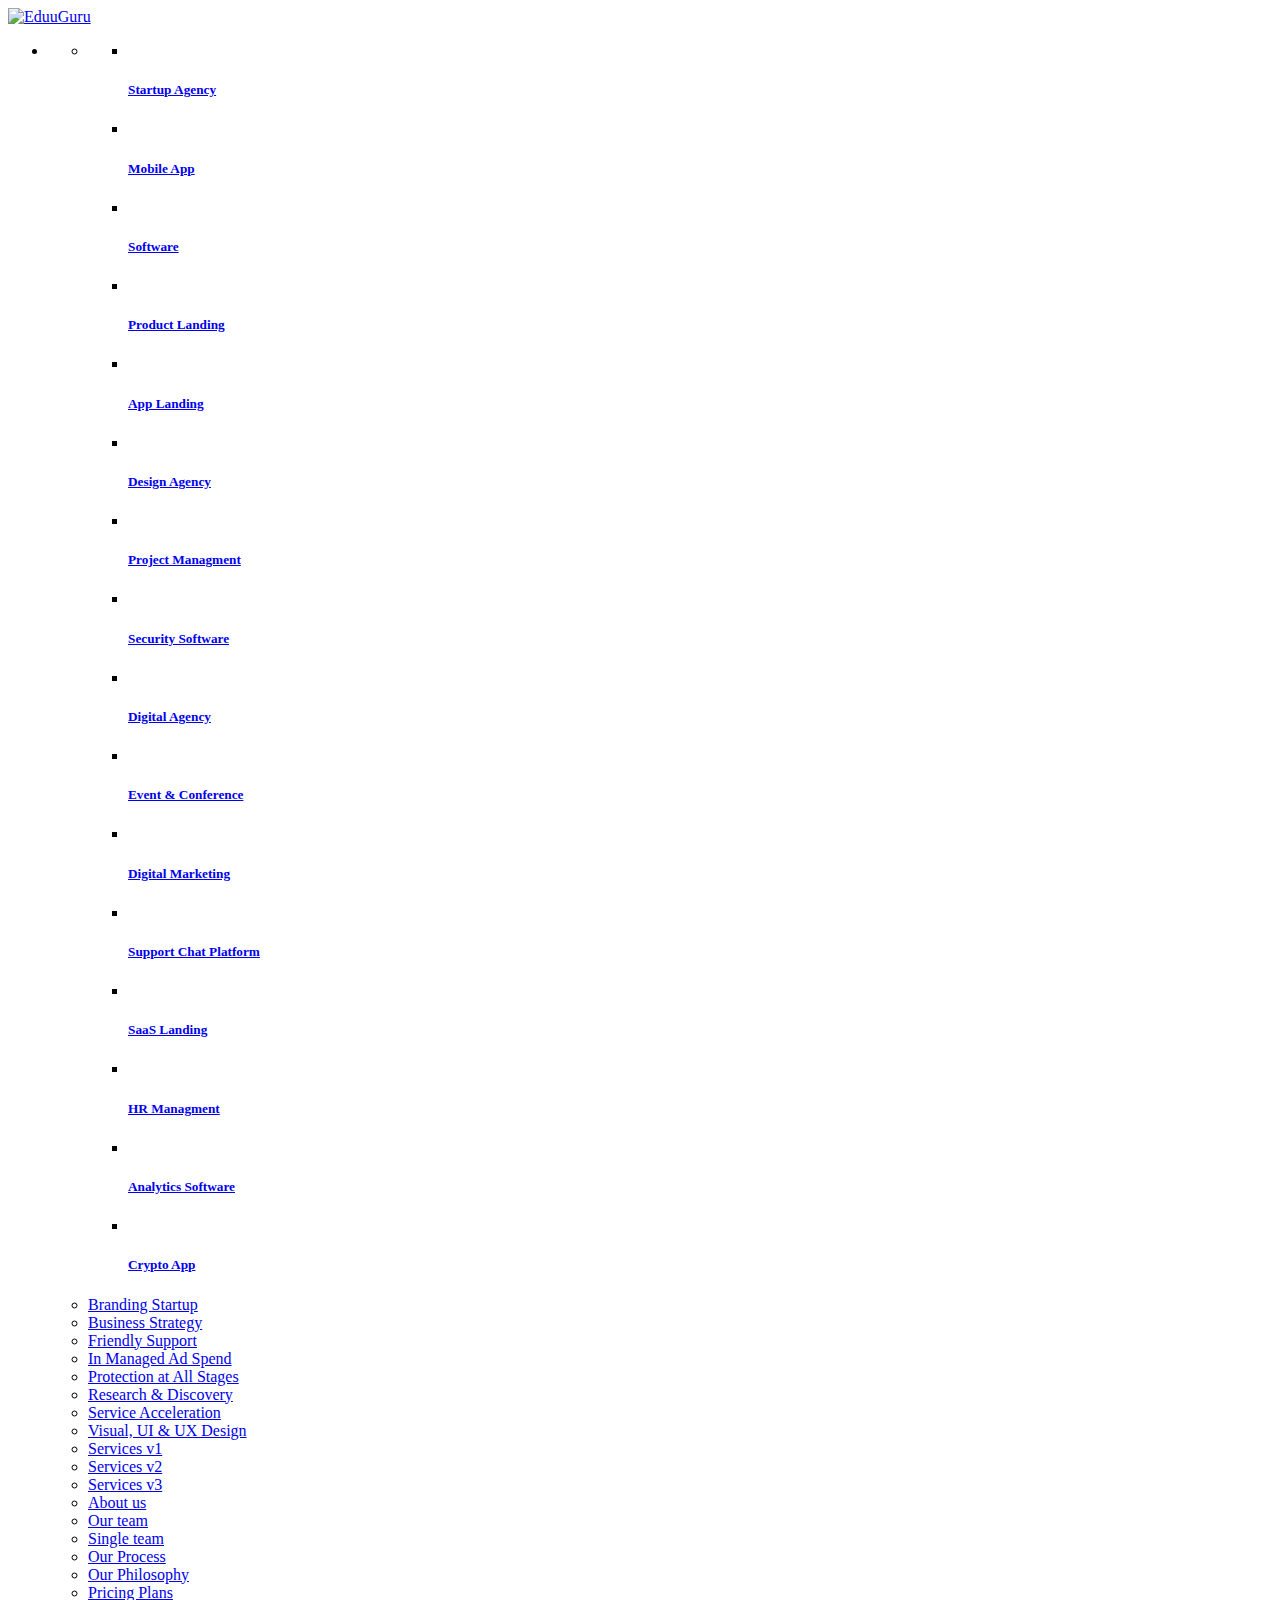
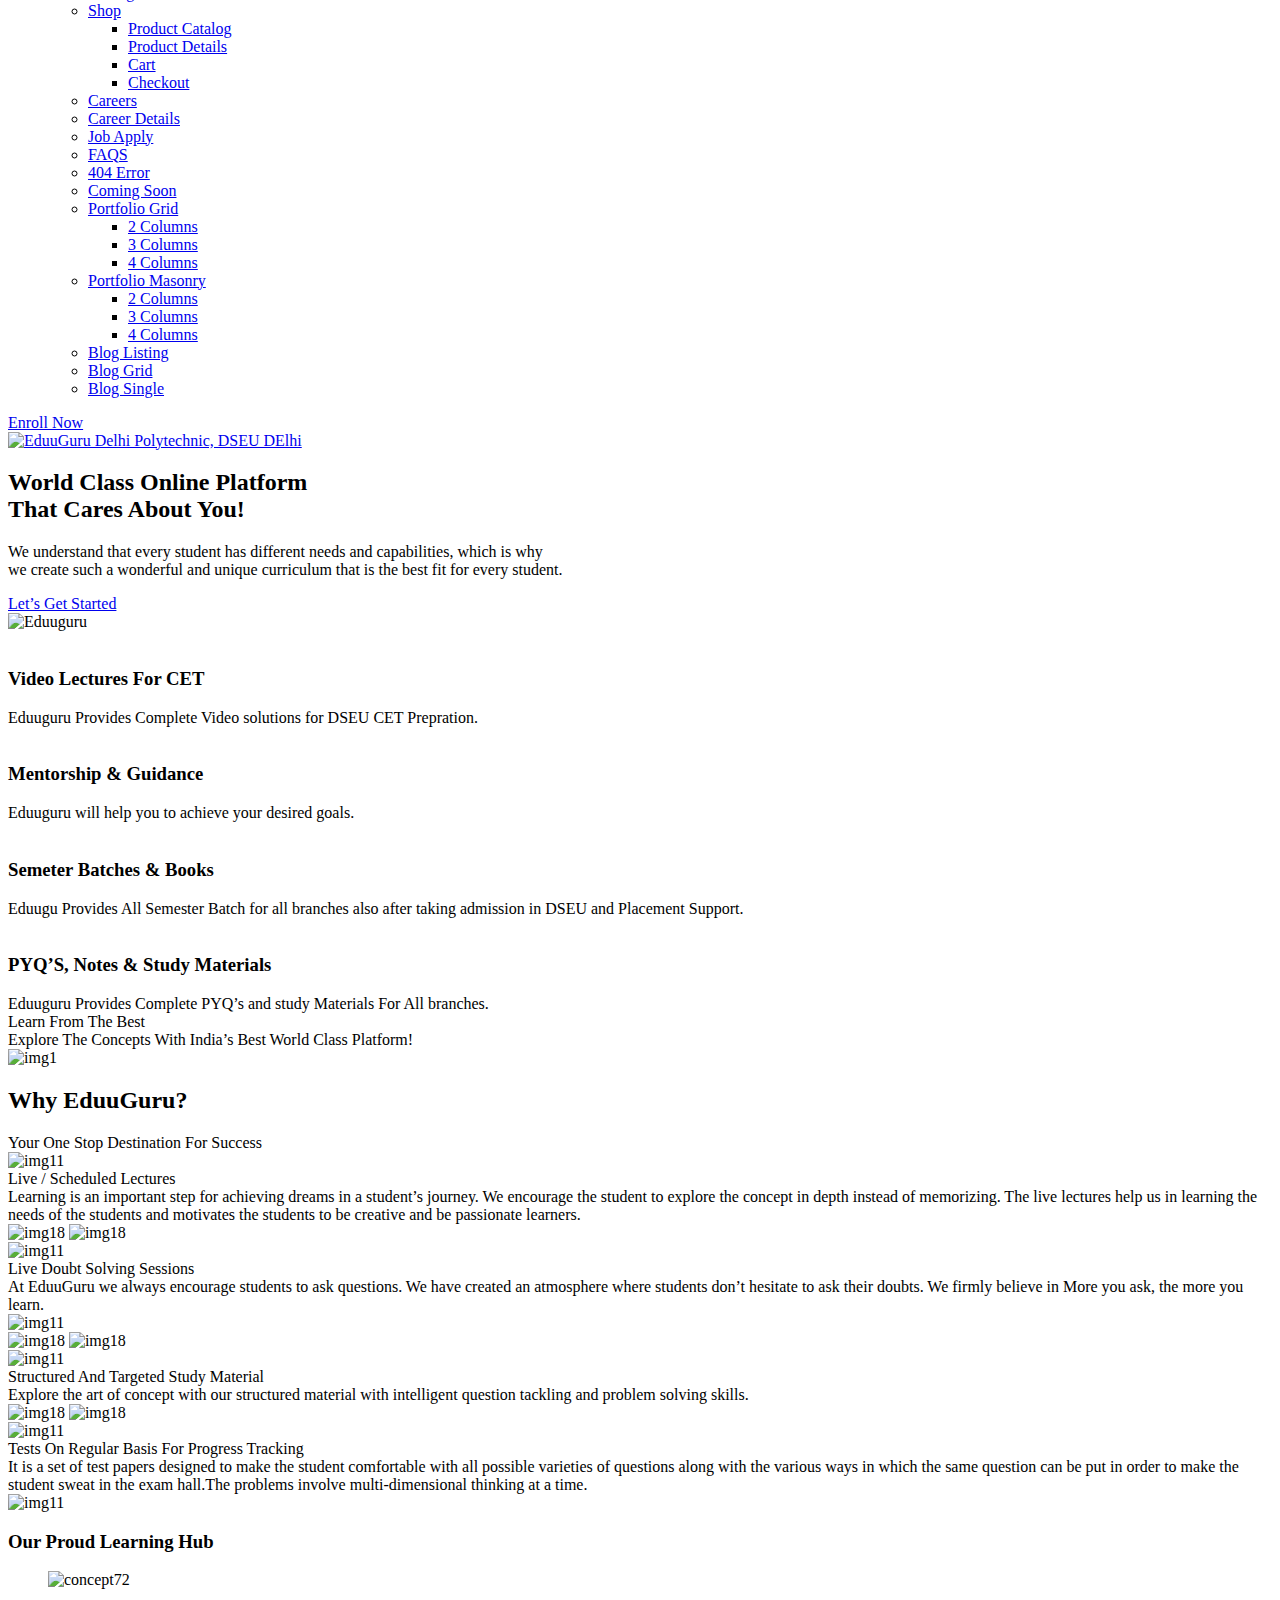
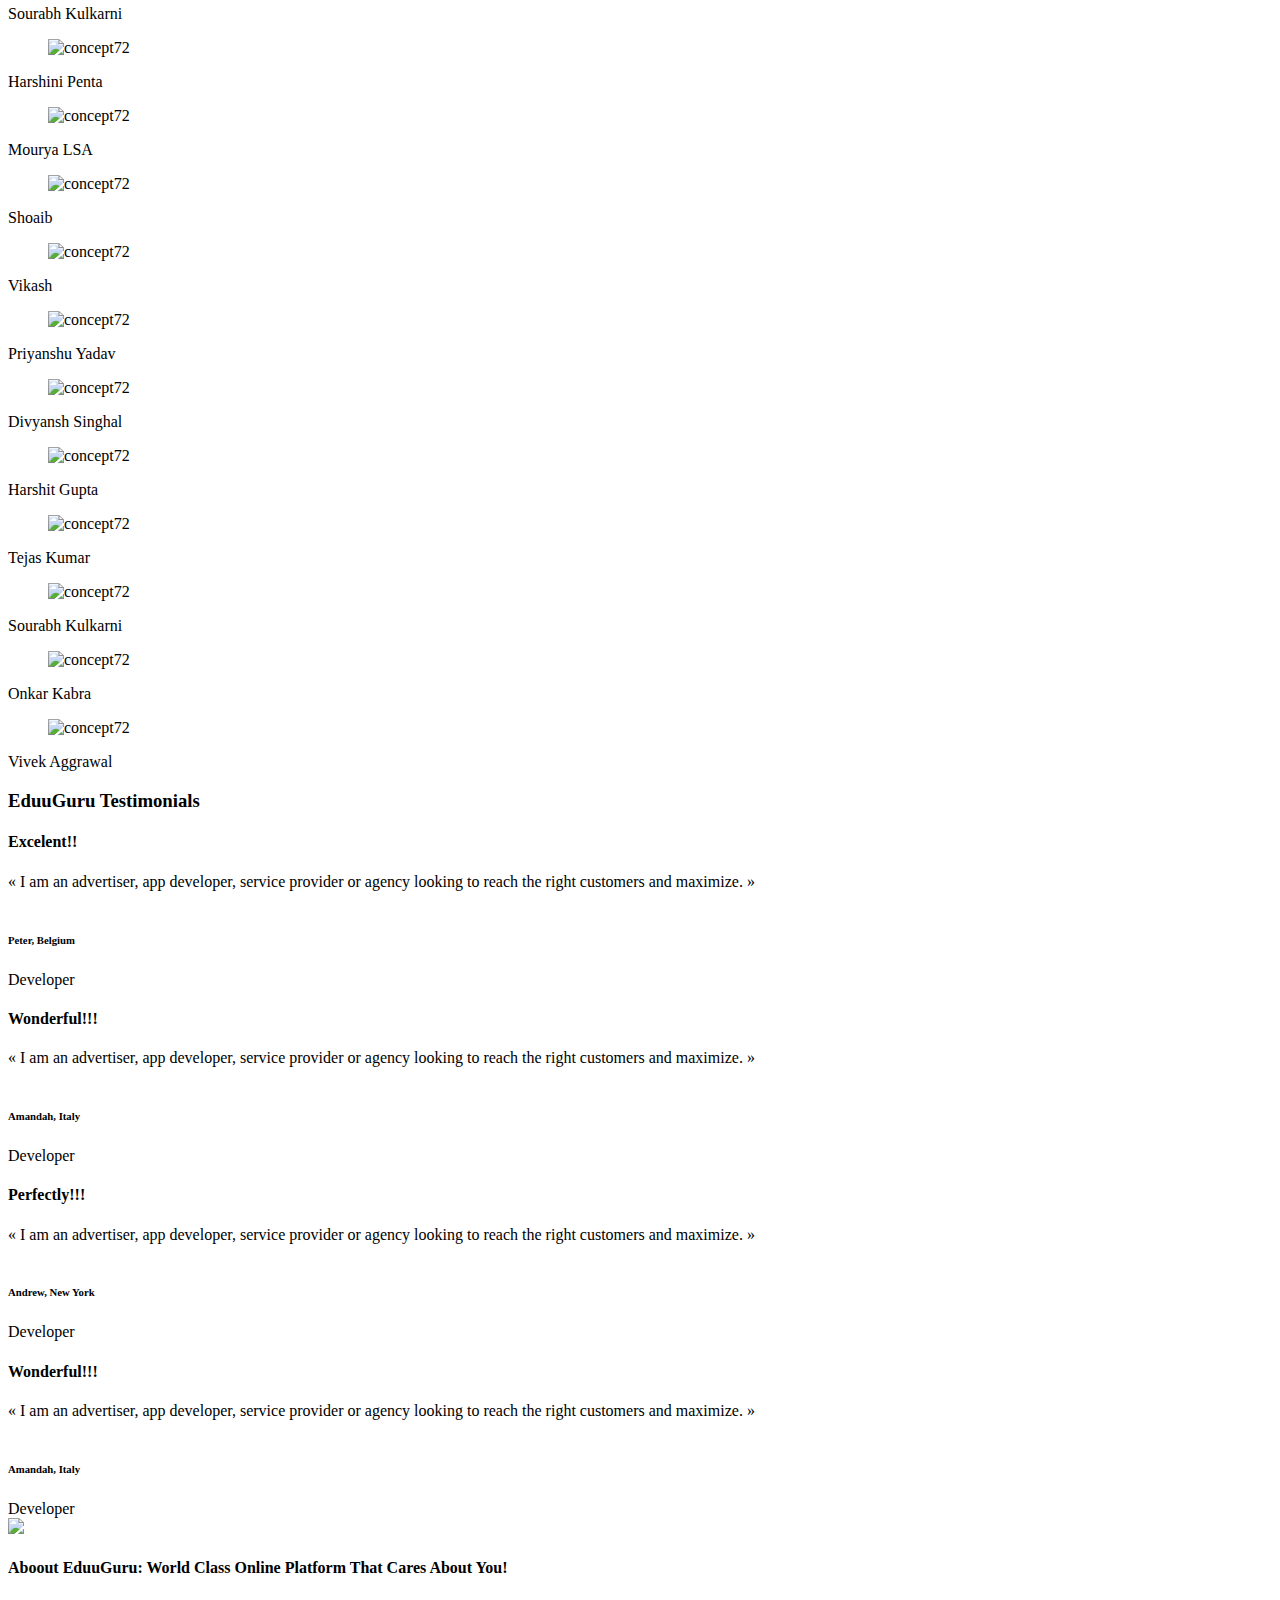
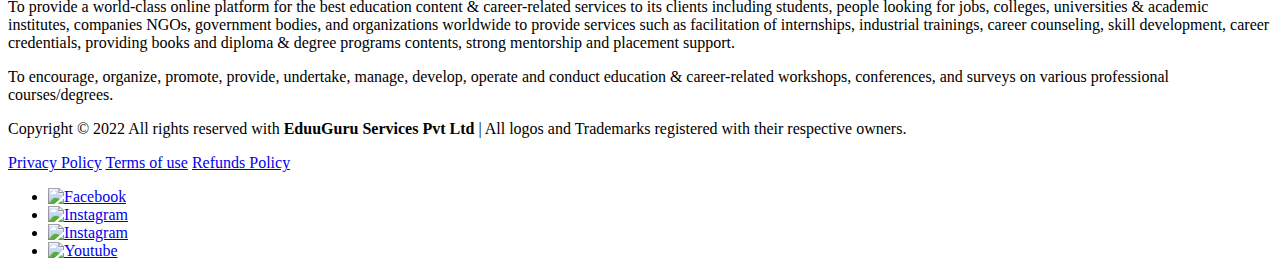
==== index.html @ 0cdb01d9 "Update index.html" ====
<!DOCTYPE html>
<html lang="en">

<head>
    <meta charset="utf-8">
    <meta http-equiv="X-UA-Compatible" content="IE=edge" />
    <meta name="viewport" content="width=device-width, initial-scale=1, maximum-scale=1" />
    <title>EduuGuru: World Class Online Platform That Cares About You!</title>
    <meta name="description" content="EduuGuru Is a world class platform that cares about you. This platform is for Delhi polytechnic, DSEU delhi, Delhi skills and entrepreneurship University students. we can support full guidence to DSEU Delhi polytechnic students from CET prepration to college & Diploma placements and PSUs">
    <meta name="keywords" content="Dseu delhi, Delhi Skill And Entrepreneurship University, Delhi polytechnic admission, Delhi polytechnic 2022, Pusa college, delhi polytechnic 2022 admission, dseu delhi admission">
    <link rel="shortcut icon" type="image/x-icon" href="images/eduuguru favicon.png" />
    <link rel="stylesheet" href="css/bootstrap.min.css" />
    <link rel="stylesheet" href="css/font-awesome.min.css" />
    <link rel="stylesheet" href="css/flaticon.css" />
    <link rel="stylesheet" href="css/owl.carousel.min.css" />
    <link rel="stylesheet" href="css/owl.theme.css" />
    <link rel="stylesheet" href="css/lightgallery.css" />
    <!--<link rel="stylesheet" href="css/woocommerce.css" />-->

    <link rel="stylesheet" href="style.css" />
    <link rel="stylesheet" href="css/home.css" />
    <link rel="stylesheet" href="css/royal-preload.css" />
    <link rel="stylesheet" href="bootstrap.min.css" />
    <link rel="stylesheet" href="internal-styles-ver1.css" />
    <link rel="stylesheet" href="style-home-ver1.css" />
    <link rel="stylesheet" href="css/eduuguru.css" />
    
</head>

<body class="royal_preloader">
    <div id="page" class="site">
        <header id="site-header" class="site-header header-static">
            <!-- Main Header start -->
            <div class="header-desktop">
                <div class="octf-main-header is-fixed">
                    <div class="container-fluid">
                        <div class="row">
                            <div class="col-logo align-self-center">
                                <div id="site-logo" class="site-logo">
                                    <a href="index.html">
                                        <img src="images/logo.svg" alt="EduuGuru" class="">
                                    </a>
                                </div>
                            </div>
                            <div class="col-menu text-center">
                                <nav id="site-navigation" class="main-navigation">
                                    <ul class="menu">
                                        <li class="menu-item-has-children ml-0 mega-dropdown current-menu-item current-menu-ancestor">
                                            <!--<a href="index.html">Home</a>-->
                                            <ul class="sub-menu sub-mega-menu">
                                                <li class="row">
                                                    <ul class="col">
                                                        <li class="current-menu-item">
                                                            <div class="ot-image-box">
                                                                <figure class="ot-image-box__img">
                                                                    <a href="index.html" target="_blank">
                                                                        <img src="#" class="" alt="">
                                                                    </a>
                                                                </figure>
                                                                <div class="ot-image-box__content">
                                                                    <h5 class="image-box-title">
                                                                       <a href="index.html" target="_blank" class="title-link">Startup Agency</a>


                                                                    </h5>                                    
                                                                </div>  
                                                            </div>
                                                        </li>
                                                        <li>
                                                            <div class="ot-image-box">
                                                                <figure class="ot-image-box__img">
                                                                    <a href="#" target="_blank">
                                                                        <img src="#" class="" alt="">
                                                                    </a>
                                                                </figure>
                                                                <div class="ot-image-box__content">
                                                                    <h5 class="image-box-title">
                                                                        <a href="#" target="_blank" class="title-link">Mobile App</a>
                                                                    </h5>                                    
                                                                </div>  
                                                            </div>
                                                        </li>
                                                        <li>
                                                            <div class="ot-image-box">
                                                                <figure class="ot-image-box__img">
                                                                    <a href="#" target="_blank">
                                                                        <img src="#" class="" alt="">
                                                                    </a>
                                                                </figure>
                                                                <div class="ot-image-box__content">
                                                                    <h5 class="image-box-title">
                                                                        <a href="#" target="_blank" class="title-link">Software</a>
                                                                    </h5>                                    
                                                                </div>  
                                                            </div>
                                                        </li>
                                                        <li>
                                                            <div class="ot-image-box">
                                                                <figure class="ot-image-box__img">
                                                                    <a href="#" target="_blank">
                                                                        <img src="https://via.placeholder.com/270x265.png" class="" alt="">
                                                                    </a>
                                                                </figure>
                                                                <div class="ot-image-box__content">
                                                                    <h5 class="image-box-title">
                                                                        <a href="#" target="_blank" class="title-link">Product Landing</a>
                                                                    </h5>                                    
                                                                </div>  
                                                            </div>
                                                        </li>
                                                    </ul>
                                                    <ul class="col">
                                                        <li>
                                                            <div class="ot-image-box">
                                                                <figure class="ot-image-box__img">
                                                                    <a href="#" target="_blank">
                                                                        <img src="https://via.placeholder.com/270x265.png" class="" alt="">
                                                                    </a>
                                                                </figure>
                                                                <div class="ot-image-box__content">
                                                                    <h5 class="image-box-title">
                                                                        <a href="#" target="_blank" class="title-link">App Landing</a>
                                                                    </h5>                                    
                                                                </div>  
                                                            </div>
                                                        </li>
                                                        <li>
                                                            <div class="ot-image-box">
                                                                <figure class="ot-image-box__img">
                                                                    <a href="#" target="_blank">
                                                                        <img src="https://via.placeholder.com/270x265.png" class="" alt="">
                                                                    </a>
                                                                </figure>
                                                                <div class="ot-image-box__content">
                                                                    <h5 class="image-box-title">
                                                                        <a href="#" target="_blank" class="title-link">Design Agency</a>
                                                                    </h5>                                    
                                                                </div>  
                                                            </div>
                                                        </li>
                                                        <li>
                                                            <div class="ot-image-box">
                                                                <figure class="ot-image-box__img">
                                                                    <a href="#" target="_blank">
                                                                        <img src="https://via.placeholder.com/270x265.png" class="" alt="">
                                                                    </a>
                                                                </figure>
                                                                <div class="ot-image-box__content">
                                                                    <h5 class="image-box-title">
                                                                        <a href="#" target="_blank" class="title-link">Project Managment</a>
                                                                    </h5>                                    
                                                                </div>  
                                                            </div>
                                                        </li>
                                                        <li>
                                                            <div class="ot-image-box">
                                                                <figure class="ot-image-box__img">
                                                                    <a href="index-14.html" target="_blank">
                                                                        <img src="https://via.placeholder.com/270x265.png" class="" alt="">
                                                                    </a>
                                                                </figure>
                                                                <div class="ot-image-box__content">
                                                                    <h5 class="image-box-title">
                                                                        <a href="index-14.html" target="_blank" class="title-link">Security Software</a>
                                                                    </h5>                                    
                                                                </div>  
                                                            </div>
                                                        </li>
                                                    </ul>
                                                    <ul class="col">
                                                        <li>
                                                            <div class="ot-image-box">
                                                                <figure class="ot-image-box__img">
                                                                    <a href="index-3.html" target="_blank">
                                                                        <img src="https://via.placeholder.com/270x265.png" class="" alt="">
                                                                    </a>
                                                                </figure>
                                                                <div class="ot-image-box__content">
                                                                    <h5 class="image-box-title">
                                                                        <a href="index-3.html" target="_blank" class="title-link">Digital Agency</a>
                                                                    </h5>                                    
                                                                </div>  
                                                            </div>
                                                        </li>
                                                        <li>
                                                            <div class="ot-image-box">
                                                                <figure class="ot-image-box__img">
                                                                    <a href="index-7.html" target="_blank">
                                                                        <img src="https://via.placeholder.com/270x265.png" class="" alt="">
                                                                    </a>
                                                                </figure>
                                                                <div class="ot-image-box__content">
                                                                    <h5 class="image-box-title">
                                                                        <a href="index-7.html" target="_blank" class="title-link">Event & Conference</a>
                                                                    </h5>                                    
                                                                </div>  
                                                            </div>
                                                        </li>
                                                        <li>
                                                            <div class="ot-image-box">
                                                                <figure class="ot-image-box__img">
                                                                    <a href="index-11.html" target="_blank">
                                                                        <img src="https://via.placeholder.com/270x265.png" class="" alt="">
                                                                    </a>
                                                                </figure>
                                                                <div class="ot-image-box__content">
                                                                    <h5 class="image-box-title">
                                                                        <a href="index-11.html" target="_blank" class="title-link">Digital Marketing</a>
                                                                    </h5>                                    
                                                                </div>  
                                                            </div>
                                                        </li>
                                                        <li>
                                                            <div class="ot-image-box">
                                                                <figure class="ot-image-box__img">
                                                                    <a href="index-15.html" target="_blank">
                                                                        <img src="https://via.placeholder.com/270x265.png" class="" alt="">
                                                                    </a>
                                                                </figure>
                                                                <div class="ot-image-box__content">
                                                                    <h5 class="image-box-title">
                                                                        <a href="index-15.html" target="_blank" class="title-link">Support Chat Platform</a>
                                                                    </h5>                                    
                                                                </div>  
                                                            </div>
                                                        </li>
                                                    </ul>
                                                    <ul class="col">
                                                        <li>
                                                            <div class="ot-image-box">
                                                                <figure class="ot-image-box__img">
                                                                    <a href="index-4.html" target="_blank">
                                                                        <img src="https://via.placeholder.com/270x265.png" class="" alt="">
                                                                    </a>
                                                                </figure>
                                                                <div class="ot-image-box__content">
                                                                    <h5 class="image-box-title">
                                                                        <a href="index-4.html" target="_blank" class="title-link">SaaS Landing</a>
                                                                    </h5>                                    
                                                                </div>  
                                                            </div>
                                                        </li>
                                                        <li>
                                                            <div class="ot-image-box">
                                                                <figure class="ot-image-box__img">
                                                                    <a href="index-8.html" target="_blank">
                                                                        <img src="https://via.placeholder.com/270x265.png" class="" alt="">
                                                                    </a>
                                                                </figure>
                                                                <div class="ot-image-box__content">
                                                                    <h5 class="image-box-title">
                                                                        <a href="index-8.html" target="_blank" class="title-link">HR Managment</a>
                                                                    </h5>                                    
                                                                </div>  
                                                            </div>
                                                        </li>
                                                        <li>
                                                            <div class="ot-image-box">
                                                                <figure class="ot-image-box__img">
                                                                    <a href="index-12.html" target="_blank">
                                                                        <img src="https://via.placeholder.com/270x265.png" class="" alt="">
                                                                    </a>
                                                                </figure>
                                                                <div class="ot-image-box__content">
                                                                    <h5 class="image-box-title">
                                                                        <a href="index-12.html" target="_blank" class="title-link">Analytics Software</a>
                                                                    </h5>                                    
                                                                </div>  
                                                            </div>
                                                        </li>
                                                        <li>
                                                            <div class="ot-image-box">
                                                                <figure class="ot-image-box__img">
                                                                    <a href="index-16.html" target="_blank">
                                                                        <img src="https://via.placeholder.com/270x265.png" class="" alt="">
                                                                    </a>
                                                                </figure>
                                                                <div class="ot-image-box__content">
                                                                    <h5 class="image-box-title">
                                                                        <a href="index-16.html" target="_blank" class="title-link">Crypto App</a>
                                                                    </h5>                                    
                                                                </div>  
                                                            </div>
                                                        </li>
                                                    </ul>
                                                </li>
                                            </ul>
                                        </li>
                                        <!--<li class="menu-item-has-children"><a href="#">Services</a>-->
                                            <ul class="sub-menu">
                                                <li><a href="branding-startup.html">Branding Startup</a></li>
                                                <li><a href="business-strategy.html">Business Strategy</a></li>
                                                <li><a href="friendly-support.html">Friendly Support</a></li>
                                                <li><a href="managed-spend.html">In Managed Ad Spend</a></li>
                                                <li><a href="protection-stages.html">Protection at All Stages</a></li>
                                                <li><a href="research-discovery.html">Research & Discovery</a></li>
                                                <li><a href="service-acceleration.html">Service Acceleration</a></li>
                                                <li><a href="ui-ux.html">Visual, UI & UX Design</a></li>
                                                <li><a href="services-1.html">Services v1</a></li>
                                                <li><a href="services-2.html">Services v2</a></li>
                                                <li><a href="services-3.html">Services v3</a></li>
                                            </ul>
                                        </li>
                                        <!--<li class="menu-item-has-children"><a href="#">Company</a>-->
                                            <ul class="sub-menu">
                                                <li><a href="about-us.html">About us</a></li>
                                                <li><a href="our-team.html">Our team</a></li>
                                                <li><a href="single-team.html">Single team</a></li>
                                                <li><a href="our-process.html">Our Process</a></li>
                                                <li><a href="our-philosophy.html">Our Philosophy</a></li>
                                                <li><a href="pricing.html">Pricing Plans</a></li>
                                                <li class="menu-item-has-children"><a href="shop.html">Shop</a>
                                                    <ul class="sub-menu">
                                                        <li><a href="shop.html">Product Catalog</a></li>
                                                        <li><a href="single-product.html">Product Details</a></li>
                                                        <li><a href="cart-page.html">Cart</a></li>
                                                        <li><a href="checkout-page.html">Checkout</a></li>
                                                    </ul>
                                                </li>
                                                <li><a href="careers.html">Careers</a></li>
                                                <li><a href="careers-detailt.html">Career Details</a></li>
                                                <li><a href="job-apply.html">Job Apply</a></li>
                                                <li><a href="faq.html">FAQS</a></li>
                                                <li><a href="404-error.html">404 Error</a></li>
                                                <li><a href="cooming-soon.html">Coming Soon</a></li>
                                            </ul>
                                        </li>
                                        <!--<li class="menu-item-has-children"><a href="#">Portfolio</a>-->
                                            <ul class="sub-menu">
                                                <li class="menu-item-has-children"><a href="portfolio-grid.html">Portfolio Grid</a>
                                                    <ul class="sub-menu">
                                                        <li><a href="portfolio-2-column.html">2 Columns</a></li>
                                                        <li><a href="portfolio-grid.html">3 Columns</a></li>
                                                        <li><a href="portfolio-4-column.html">4 Columns</a></li>
                                                    </ul>
                                                </li>
                                                <li class="menu-item-has-children"><a href="portfolio-masonry.html">Portfolio Masonry</a>
                                                    <ul class="sub-menu">
                                                        <li><a href="portfolio-masonry-2col.html">2 Columns</a></li>
                                                        <li><a href="portfolio-masonry.html">3 Columns</a></li>
                                                        <li><a href="portfolio-masonry-4col.html">4 Columns</a></li>
                                                    </ul>
                                                </li>
                                                <!--<li><a href="portfolio-details.html">Portfolio Details</a>-->
                                                </li>
                                            </ul>
                                        </li>
                                        <!--<li class="menu-item-has-children"><a href="blog.html">Blog</a>-->
                                            <ul class="sub-menu">
                                                <li><a href="blog.html">Blog Listing</a></li>
                                                <li><a href="blog-grid.html">Blog Grid</a></li>
                                                <li><a href="post.html">Blog Single</a></li>
                                            </ul>
                                        </li>
                                        <!--<li><a href="contact.html">Contacts</a></li>-->
                                    </ul>
                                </nav>
                            </div>
                            <div class="col-cta align-self-center">
                                <div class="octf-btn-cta justify-content-end">

                                    <div class="octf-search octf-cta-header align-self-center">
                                        <div class="toggle_search octf-cta-icons">
                                            <!--<i class="ot-flaticon-magnifiying-glass"></i>-->
                                        </div>
                                        <!-- Form Search on Header -->
                                        <div class="h-search-form-field collapse">
                                            <div class="search-overlay"></div>
                                            <div class="h-search-form-inner">
                                                <i class="ot-flaticon-close"></i>
                                                <div class="container">
                                                    <!--<form role="search" method="get" id="hsearch-form" class="search-form">
                                                        <span class="pre-text">What are you looking for?</span>
                                                        <input type="search" class="search-field" placeholder="Enter Keyword…" value="" name="s">
                                                        <button type="submit" class="search-submit"><i class="ot-flaticon-magnifiying-glass"></i></button>
                                                    </form>-->
                                                </div>
                                            </div>                                  
                                        </div>
                                    </div>

                                    <div class="octf-cart octf-cta-header s2">
                                        <div class="site-header-cart">
                                            <div class="widget woocommerce widget_shopping_cart">
                                            </div>
                                        </div>
                                    </div>

                                    <div class="octf-header-btn octf-cta-header">
                                        <div class="btn-cta-group btn-cta-header">
                                            <a class="octf-btn octf-btn-main" href="#">Enroll Now</a>
                                        </div>
                                    </div>
                                    
                                </div>   
                            </div>
                        </div>
                    </div>
                </div>
            </div>
            
            <div class="header_mobile">
                <div class="container-fluid">
                    <div class="octf-mainbar-row octf-row">
                        <div class="octf-col">
                            <div class="mlogo_wrapper clearfix">
                                <div class="mobile_logo">
                                    <a href="index.html">
                                        <img src="images/logo.svg" alt="EduuGuru Delhi Polytechnic, DSEU DElhi">
                                    </a>
                                </div>
                            </div>
                        </div>

                                 
                        </div>
                    </div>
                </div>
            </div>
        </header>

        <section class="top-h1">
            <div class="container">
                <div class="space-90"></div>
                <div class="row">
                    <div class="col-lg-12 text-center">
                        <h2>World Class <span class="eduuguru">Online Platform</span><br>That<span class="eduuguru"> Cares About </span> You!</h2>
                        <p>We understand that every student has different needs and capabilities, which is why <br>we create such a wonderful and unique curriculum that is the best fit for every student. </p>
                        <div class="space-10"></div>
                        <div class="space-5"></div>
                        <div class="ot-button">
                            <a href="#" class="octf-btn octf-btn-main">Let’s Get Started</a>
                        </div>
                        <div class="space-70"></div>
                        <div class="space-5"></div>
                        <div class="space-2"></div>
                        <img src="images/bg.png" alt="Eduuguru">
                    </div>
                </div>
                <div class="space-90"></div>
            </div>
        </section>

        <section>
            <div class="container">
                <div class="row">
                    <div class="col-lg-12 text-center">
                        <div class="ssub-yes">
                            <!--<div class="ot-heading">
                                <span class="ot-heading__sub">What We provide</span>
                                <h2 class="ot-heading__title">We Build Digital Products <br> for Your Success</h2>
                            </div>-->
                        </div>
                        <div class="space-40"></div>
                    </div>
                </div>
                <div class="row">
                    <div class="col-lg-3 col-md-6 col-sm-6">
                        <div class="ot-icon-box services-list-icon services-h1">
                            <div class="ot-icon-box__icon">
                                <!--<svg xmlns="http://www.w3.org/2000/svg" xmlns:xlink="http://www.w3.org/1999/xlink" x="0px" y="0px" viewBox="0 0 512 512" style="enable-background:new 0 0 512 512;" xml:space="preserve">
                                    <linearGradient id="protecttion_SVGID_1_" gradientUnits="userSpaceOnUse" x1="171.8584" y1="373.8224" x2="570.7385" y2="-25.0576" gradientTransform="matrix(1.0039 0 0 -1.0039 0.1922 516.5609)">
                                        <stop offset="0" style="stop-color:#62E1FB"></stop>
                                        <stop offset="1" style="stop-color:#00A2F3"></stop>
                                    </linearGradient>
                                    <path style="fill:url(#protecttion_SVGID_1_);" d="M490.437,123.627c-0.159-11.453-8.759-20.995-20.119-22.463  c-104.84-13.551-177.63-72.627-203.704-96.98c-5.973-5.579-15.257-5.579-21.23,0c-26.074,24.353-98.863,83.429-203.704,96.98  c-11.359,1.468-19.96,11.011-20.119,22.463C20.526,198.626,33.467,456.367,256,512C478.534,456.367,491.475,198.626,490.437,123.627  z"></path>
                                    <linearGradient id="protecttion_SVGID_2_" gradientUnits="userSpaceOnUse" x1="447.2291" y1="259.543" x2="178.8491" y2="259.543" gradientTransform="matrix(1.0039 0 0 -1.0039 0.1922 516.5609)">
                                        <stop offset="0" style="stop-color:#00A2F3;stop-opacity:0"></stop>
                                        <stop offset="1" style="stop-color:#0075CD"></stop>
                                    </linearGradient>
                                    <path style="fill:url(#protecttion_SVGID_2_);" d="M287.674,502.235c1.559-0.577,3.107-1.165,4.643-1.763c1.984-0.773,3.948-1.564,5.893-2.373  c1.279-0.532,2.55-1.072,3.812-1.618c1.988-0.861,3.958-1.738,5.905-2.636c0.732-0.337,1.459-0.679,2.185-1.021  c1.795-0.847,3.571-1.711,5.33-2.588c2.553-1.273,5.07-2.577,7.549-3.912c2.369-1.276,4.712-2.575,7.015-3.907  c2.645-1.53,5.245-3.096,7.805-4.696c0.058-0.037,0.118-0.072,0.178-0.108c4.868-3.048,9.575-6.226,14.139-9.515  c0.343-0.247,0.692-0.49,1.033-0.738c3.331-2.424,6.575-4.915,9.747-7.459c0.316-0.253,0.638-0.503,0.952-0.757  c1.796-1.454,3.56-2.932,5.306-4.423c1.628-1.39,3.243-2.79,4.828-4.211c0.536-0.48,1.061-0.968,1.592-1.451  c0.555-0.505,1.114-1.007,1.664-1.517c1.634-1.514,3.239-3.049,4.826-4.595c0.501-0.488,1.007-0.972,1.503-1.463  c1.721-1.702,3.408-3.425,5.076-5.163c0.337-0.351,0.681-0.701,1.016-1.053c1.963-2.068,3.887-4.16,5.776-6.276  c0.027-0.031,0.055-0.061,0.083-0.091c2.391-2.681,4.716-5.403,6.99-8.156c1.367-1.654,2.721-3.318,4.047-4.997  c2.618-3.315,5.154-6.677,7.614-10.078c0.028-0.038,0.056-0.076,0.084-0.115c0.577-0.799,1.143-1.602,1.713-2.405  c0.248-0.35,0.501-0.699,0.747-1.05c0.399-0.568,0.788-1.14,1.183-1.711c0.408-0.59,0.82-1.179,1.225-1.771  c1.318-1.936,2.606-3.885,3.877-5.843c1.788-2.756,3.536-5.531,5.231-8.328c2.088-3.442,4.104-6.915,6.057-10.412  c0.082-0.149,0.168-0.295,0.25-0.444c0.434-0.779,0.858-1.562,1.285-2.343c0.239-0.438,0.483-0.873,0.72-1.312  c1.216-2.248,2.401-4.507,3.563-6.772c0.1-0.196,0.204-0.392,0.304-0.587c0.469-0.919,0.93-1.84,1.389-2.762  c0.157-0.314,0.317-0.626,0.474-0.941c0.253-0.509,0.498-1.02,0.748-1.53c1.572-3.204,3.098-6.422,4.569-9.654  c2.599-5.708,5.04-11.453,7.339-17.214c0.718-1.799,1.427-3.599,2.116-5.4c1.819-4.751,3.538-9.51,5.168-14.268  c0.101-0.297,0.207-0.593,0.308-0.89c0.309-0.909,0.611-1.817,0.914-2.727c0.118-0.354,0.24-0.709,0.356-1.063  c1.151-3.486,2.251-6.969,3.308-10.446c0.092-0.303,0.188-0.607,0.279-0.912c0.556-1.844,1.095-3.685,1.625-5.525  c0.592-2.052,1.171-4.102,1.732-6.148c0.839-3.064,1.642-6.119,2.413-9.163c0.46-1.812,0.912-3.622,1.347-5.425  c0.193-0.797,0.379-1.591,0.568-2.387c0.104-0.44,0.211-0.88,0.314-1.32c0.508-2.171,0.997-4.334,1.473-6.49  c0.065-0.295,0.133-0.59,0.197-0.885c0.394-1.8,0.773-3.592,1.144-5.38c0.209-1.005,0.416-2.008,0.617-3.009  c0.407-2.012,0.802-4.017,1.182-6.01c0.009-0.047,0.019-0.095,0.027-0.143c0.354-1.865,0.695-3.721,1.027-5.569  c0.308-1.716,0.61-3.426,0.9-5.126c0.337-1.979,0.659-3.943,0.97-5.899c0.059-0.371,0.12-0.745,0.179-1.115  c0.052-0.329,0.1-0.655,0.152-0.984c0.128-0.828,0.258-1.657,0.383-2.481c0.304-2.011,0.593-4.006,0.872-5.987  c0.04-0.288,0.083-0.578,0.123-0.865c0.102-0.739,0.202-1.473,0.301-2.208c0.053-0.391,0.107-0.783,0.16-1.172  c0.044-0.332,0.085-0.661,0.13-0.991c0.399-3.027,0.771-6.018,1.114-8.966c0.751-6.443,1.373-12.688,1.888-18.698  c0.008-0.09,0.016-0.183,0.024-0.273c0.129-1.504,0.248-2.989,0.362-4.462c0.057-0.74,0.114-1.478,0.169-2.21  c0.254-3.408,0.473-6.729,0.661-9.959c0.071-1.226,0.141-2.444,0.203-3.641c0.132-2.501,0.243-4.936,0.339-7.313  c0.028-0.699,0.055-1.391,0.08-2.079c0.139-3.729,0.238-7.295,0.304-10.677c0.001-0.061,0.003-0.124,0.004-0.186  c0.072-3.784,0.104-7.336,0.106-10.641c0-0.066,0-0.136,0-0.202c0.001-2.689-0.018-5.21-0.05-7.554  c-0.159-11.455-8.76-20.998-20.122-22.467c-2.924-0.378-5.815-0.804-8.688-1.251c-0.637-0.099-1.275-0.198-1.909-0.3  c-2.801-0.452-5.582-0.93-8.334-1.444c-0.413-0.077-0.819-0.161-1.23-0.239c-2.501-0.477-4.98-0.979-7.441-1.505  c-0.529-0.112-1.06-0.222-1.587-0.337c-2.681-0.585-5.337-1.2-7.968-1.839c-0.553-0.135-1.101-0.274-1.652-0.411  c-2.433-0.604-4.845-1.227-7.233-1.875c-0.31-0.084-0.623-0.164-0.933-0.248c-2.593-0.711-5.154-1.452-7.696-2.211  c-0.577-0.173-1.152-0.346-1.727-0.521c-2.544-0.774-5.07-1.563-7.561-2.381c-0.136-0.044-0.268-0.091-0.404-0.136  c-2.397-0.791-4.764-1.605-7.111-2.435c-0.532-0.188-1.066-0.374-1.596-0.565c-2.389-0.856-4.756-1.729-7.092-2.62  c-0.398-0.152-0.789-0.307-1.186-0.46c-2.114-0.816-4.206-1.645-6.276-2.488c-0.409-0.167-0.821-0.33-1.228-0.497  c-2.27-0.934-4.51-1.882-6.724-2.844c-0.483-0.21-0.961-0.421-1.441-0.631c-2.09-0.919-4.161-1.845-6.201-2.786  c-0.186-0.085-0.374-0.169-0.559-0.255c-2.172-1.006-4.309-2.026-6.424-3.054c-0.479-0.233-0.956-0.466-1.433-0.699  c-2.091-1.026-4.161-2.06-6.194-3.104c-0.202-0.103-0.398-0.209-0.599-0.312c-1.898-0.979-3.768-1.966-5.615-2.957  c-0.417-0.224-0.834-0.446-1.249-0.67c-1.944-1.052-3.859-2.108-5.744-3.169c-0.356-0.201-0.707-0.403-1.061-0.603  c-1.702-0.965-3.38-1.933-5.033-2.903c-0.295-0.174-0.595-0.346-0.889-0.52c-1.817-1.073-3.6-2.147-5.358-3.223  c-0.394-0.241-0.783-0.482-1.174-0.723c-1.723-1.062-3.425-2.125-5.09-3.186c-0.056-0.036-0.114-0.072-0.172-0.108  c-1.714-1.094-3.386-2.186-5.037-3.275c-0.37-0.245-0.74-0.489-1.107-0.733c-1.606-1.067-3.188-2.132-4.732-3.19  c-0.207-0.142-0.407-0.282-0.612-0.424c-1.412-0.972-2.794-1.938-4.152-2.898c-0.3-0.213-0.603-0.426-0.902-0.637  c-1.459-1.038-2.886-2.068-4.282-3.089c-0.287-0.211-0.568-0.419-0.852-0.627c-1.268-0.934-2.512-1.859-3.728-2.776  c-0.182-0.138-0.369-0.276-0.55-0.414c-1.327-1.005-2.616-1.997-3.878-2.978c-0.289-0.225-0.573-0.447-0.859-0.671  c-1.258-0.984-2.495-1.959-3.686-2.914c-0.025-0.02-0.048-0.039-0.073-0.059c-1.183-0.949-2.32-1.877-3.435-2.794  c-0.25-0.206-0.5-0.411-0.747-0.614c-1.091-0.903-2.154-1.79-3.179-2.656c-0.164-0.139-0.318-0.271-0.48-0.409  c-0.925-0.785-1.82-1.554-2.689-2.307c-0.18-0.156-0.363-0.314-0.541-0.469c-0.942-0.819-1.847-1.616-2.721-2.394  c-0.187-0.167-0.366-0.327-0.55-0.492c-0.798-0.714-1.572-1.411-2.312-2.084c-0.088-0.08-0.182-0.165-0.269-0.244  c-0.798-0.729-1.551-1.425-2.278-2.102c-0.074-0.07-0.161-0.148-0.235-0.217C263.629,1.394,259.814,0,256,0v512  c4.936-1.234,9.764-2.572,14.496-4.001C276.378,506.223,282.1,504.297,287.674,502.235z"></path>
                                    <linearGradient id="protecttion_SVGID_3_" gradientUnits="userSpaceOnUse" x1="175.201" y1="366.765" x2="393.2611" y2="148.705" gradientTransform="matrix(1.0039 0 0 -1.0039 0.1922 516.5609)">
                                        <stop offset="0" style="stop-color:#A7F3CE"></stop>
                                        <stop offset="1" style="stop-color:#61DB99"></stop>
                                    </linearGradient>
                                    <path style="fill:url(#protecttion_SVGID_3_);" d="M462.637,139.324c-0.14-10.094-7.72-18.505-17.732-19.799  c-92.408-11.944-156.566-64.014-179.547-85.479c-5.265-4.917-13.448-4.917-18.712,0c-22.982,21.465-87.139,73.535-179.547,85.479  c-10.012,1.294-17.593,9.705-17.732,19.799C48.45,205.429,59.856,432.606,256,481.642  C452.145,432.606,463.551,205.429,462.637,139.324z"></path>
                                    <path style="fill:#FFFFFF;" d="M256,464.258l-2.313-0.578c-41.606-10.402-77.193-30.464-105.772-59.63  c-23.724-24.212-42.787-54.862-56.661-91.098c-24.11-62.972-26.953-127.078-26.502-159.687  c0.186-13.504,10.463-24.997,23.903-26.734c78.347-10.127,132.824-54.202,152.609-72.682c8.262-7.718,21.208-7.717,29.471-0.001  c19.785,18.481,74.262,62.556,152.608,72.683c13.442,1.738,23.719,13.232,23.904,26.734  c0.851,61.527-10.256,265.745-188.935,310.416L256,464.258z M256,67.106c-0.619,0-1.238,0.225-1.721,0.676  c-21.134,19.739-79.339,66.821-163.179,77.657c-4.094,0.529-7.225,4.008-7.282,8.089C83.02,211.239,93.137,402.105,256,444.59  c162.863-42.485,172.981-233.351,172.183-291.062l0,0c-0.057-4.082-3.187-7.56-7.283-8.089  c-83.839-10.836-142.045-57.918-163.178-77.657C257.238,67.331,256.62,67.106,256,67.106z"></path>
                                    <linearGradient id="protecttion_SVGID_4_" gradientUnits="userSpaceOnUse" x1="427.8791" y1="259.543" x2="159.679" y2="259.543" gradientTransform="matrix(1.0039 0 0 -1.0039 0.1922 516.5609)">
                                        <stop offset="0" style="stop-color:#61DB99;stop-opacity:0"></stop>
                                        <stop offset="1" style="stop-color:#009E74"></stop>
                                    </linearGradient>
                                    <path style="fill:url(#protecttion_SVGID_4_);" d="M462.637,139.324c-0.14-10.094-7.72-18.505-17.732-19.799  c-92.408-11.944-156.566-64.014-179.547-85.479c-2.632-2.459-5.994-3.688-9.357-3.688v451.285  C452.145,432.606,463.551,205.429,462.637,139.324z"></path>
                                    <linearGradient id="protecttion_SVGID_5_" gradientUnits="userSpaceOnUse" x1="403.5391" y1="163.033" x2="301.3791" y2="265.193" gradientTransform="matrix(1.0039 0 0 -1.0039 0.1922 516.5609)">
                                        <stop offset="0" style="stop-color:#61DB99;stop-opacity:0"></stop>
                                        <stop offset="1" style="stop-color:#009E74"></stop>
                                    </linearGradient>
                                    <path style="fill:url(#protecttion_SVGID_5_);" d="M473.862,271.119c-16.494,66.68-48.831,139.224-111.465,189.179L168.318,266.22  c-7.098-7.098-7.098-18.613,0-25.72c7.098-7.108,18.623-7.108,25.72,0l39.043,39.043c4.809,4.799,12.639,4.799,17.428,0  L353.542,176.52c7.108-7.108,18.623-7.108,25.72,0h0.01L473.862,271.119z"></path>
                                    <linearGradient id="protecttion_SVGID_6_" gradientUnits="userSpaceOnUse" x1="272.5345" y1="297.083" x2="272.5345" y2="178.673" gradientTransform="matrix(1.0039 0 0 -1.0039 0.1922 516.5609)">
                                        <stop offset="0" style="stop-color:#FFF465"></stop>
                                        <stop offset="1" style="stop-color:#FFE600"></stop>
                                    </linearGradient>
                                    <path style="fill:url(#protecttion_SVGID_6_);" d="M379.271,176.523c7.104,7.104,7.103,18.62-0.001,25.723l-103.032,103.02  c-18.991,18.992-49.895,18.992-68.873,0l-39.045-39.045c-7.102-7.102-7.104-18.616-0.003-25.719l0,0  c7.103-7.106,18.621-7.108,25.725-0.003l39.038,39.038c4.805,4.805,12.635,4.805,17.428,0l103.033-103.022  c7.103-7.103,18.619-7.102,25.721,0.001L379.271,176.523z"></path>
                                </svg>-->
                                <img src="images/Eduuguru CET Prepration.png" alt="">
                            </div>
                            <div class="space-4"></div>
                            <div class="ot-icon-box__content">
                                <h3 class="icon-box-title">Video Lectures For CET</h3>
                                <div class="space-3"></div>
                                <div class="icon-box-des">Eduuguru Provides Complete Video solutions for DSEU CET Prepration. </div>
                            </div>  
                        </div>
                        <div class="space-30 d-lg-none"></div>
                    </div>
                    <div class="col-lg-3 col-md-6 col-sm-6">
                        <div class="ot-icon-box services-list-icon services-h1">
                            <!--<div class="ot-icon-box__icon">
                                <svg xmlns="http://www.w3.org/2000/svg" xmlns:xlink="http://www.w3.org/1999/xlink" viewBox="0 0 510 510"><linearGradient id="target_SVGID_1_" gradientUnits="userSpaceOnUse" x1="-12" x2="504.14" y1="255" y2="255"><stop offset="0" stop-color="#fe99a0"></stop><stop offset=".593" stop-color="#fe646f"></stop><stop offset="1" stop-color="#e41f2d"></stop></linearGradient><linearGradient id="target_SVGID_2_" gradientUnits="userSpaceOnUse" x1="257.617" x2="536.607" y1="255" y2="255"><stop offset="0" stop-color="#fe646f"></stop><stop offset=".7043" stop-color="#e41f2d"></stop><stop offset="1" stop-color="#c41926"></stop></linearGradient><linearGradient id="target_SVGID_3_" gradientUnits="userSpaceOnUse" x1="74" x2="430.14" y1="255" y2="255"><stop offset="0" stop-color="#f2fbff"></stop><stop offset=".593" stop-color="#faf7f7"></stop><stop offset="1" stop-color="#f3eae6"></stop></linearGradient><linearGradient id="lg1"><stop offset="0" stop-color="#f3eae6"></stop><stop offset="1" stop-color="#cdbfba"></stop></linearGradient><linearGradient id="target_SVGID_5_" gradientUnits="userSpaceOnUse" x1="207" x2="431.154" xlink:href="#lg1" y1="261.37" y2="261.37"></linearGradient><linearGradient id="target_SVGID_6_" gradientUnits="userSpaceOnUse" x1="207" x2="431.154" xlink:href="#lg1" y1="166.885" y2="166.885"></linearGradient><linearGradient id="lg2"><stop offset="0" stop-color="#fff9df"></stop><stop offset=".593" stop-color="#ffe177"></stop><stop offset="1" stop-color="#feb137"></stop></linearGradient><linearGradient id="target_SVGID_7_" gradientUnits="userSpaceOnUse" x1="357" x2="511.029" xlink:href="#lg2" y1="75.395" y2="75.395"></linearGradient><linearGradient id="target_SVGID_8_" gradientUnits="userSpaceOnUse" x1="345.333" x2="515.016" xlink:href="#lg2" y1="75.395" y2="75.395"></linearGradient><linearGradient id="target_SVGID_9_" gradientUnits="userSpaceOnUse" x1="345.333" x2="480" xlink:href="#lg2" y1="64.562" y2="64.562"></linearGradient><linearGradient id="target_SVGID_10_" gradientUnits="userSpaceOnUse" x1="345.333" x2="452" xlink:href="#lg2" y1="53.729" y2="53.729"></linearGradient><linearGradient id="target_SVGID_11_" gradientUnits="userSpaceOnUse" x1="237.5" x2="469.443" y1="156.528" y2="156.528"><stop offset="0" stop-color="#01d0fb"></stop><stop offset=".6075" stop-color="#26a6fe"></stop><stop offset="1" stop-color="#0182fc"></stop></linearGradient><g><circle cx="255" cy="255" fill="url(#target_SVGID_1_)" r="255"></circle><path d="m255 0c-6.735 0-13.408.266-20.012.778 58.536 4.544 111.517 28.865 152.299 66.272l-8.952 8.952c-7.963 7.963-11.183 19.509-8.491 30.444l8.097 32.882-128.118 128.12-12.323-12.323v32.125h.011c.058 4.401 1.756 8.785 5.115 12.144 3.417 3.417 7.896 5.125 12.375 5.125s8.958-1.708 12.375-5.125l125.614-125.615 32.882 8.097c10.935 2.692 22.481-.528 30.444-8.491l.227-.227c8.701 25.69 13.434 53.212 13.434 81.842 0 134.097-103.51 244.014-234.988 254.222 6.603.512 13.276.778 20.011.778 140.833 0 255-114.167 255-255s-114.167-255-255-255z" fill="url(#target_SVGID_2_)"></path><g fill="url(#target_SVGID_3_)"><circle cx="255" cy="255" r="30"></circle><path d="m255 75c-99.411 0-180 80.589-180 180s80.589 180 180 180 180-80.589 180-180-80.589-180-180-180zm0 285c-57.99 0-105-47.01-105-105s47.01-105 105-105 105 47.01 105 105-47.01 105-105 105z"></path></g><g><path d="m249.82 267.45-12.32-12.33v24.24c4.92 3.55 10.97 5.64 17.5 5.64 16.57 0 30-13.43 30-30 0-6.42-2.02-12.38-5.47-17.26z" fill="url(#target_SVGID_5_)"></path><path d="m372.93 119.01 5.01 20.32-45.14 45.14c8.02 8.85 14.56 19.08 19.21 30.29l40.98-40.98 25.74 6.34c-10.78-23.54-26.49-44.35-45.8-61.11z" fill="url(#target_SVGID_6_)"></path></g><path d="m499.383 68.38-46.349-11.413-11.413-46.349c-2.596-10.543-15.716-14.203-23.395-6.525l-49.592 49.592c-7.963 7.963-11.183 19.509-8.491 30.444l12.987 52.741 52.741 12.987c10.935 2.692 22.481-.528 30.444-8.491l49.592-49.592c7.678-7.678 4.019-20.798-6.524-23.394z" fill="url(#target_SVGID_7_)"></path><path d="m499.383 68.38-46.349-11.413-11.413-46.349c-2.596-10.543-15.716-14.203-23.395-6.525l-49.592 49.592c-7.963 7.963-11.183 19.509-8.491 30.444l12.987 52.741 52.741 12.987c10.935 2.692 22.481-.528 30.444-8.491l49.592-49.592c7.678-7.678 4.019-20.798-6.524-23.394z" fill="url(#target_SVGID_8_)"></path><path d="m499.383 68.38-46.349-11.413-11.413-46.349c-2.596-10.543-15.715-14.202-23.393-6.526l-27.926 27.926c-7.963 7.963-11.183 19.51-8.491 30.444l12.987 52.741 52.741 12.987c10.935 2.692 22.481-.528 30.444-8.491l27.925-27.925c7.677-7.678 4.018-20.798-6.525-23.394z" fill="url(#target_SVGID_9_)"></path><path d="m499.383 68.38-46.349-11.413-11.413-46.349c-2.596-10.542-15.714-14.202-23.392-6.527l-6.261 6.261c-7.963 7.963-11.183 19.509-8.491 30.444l12.987 52.741 52.741 12.987c10.935 2.692 22.481-.528 30.444-8.491l6.258-6.258c7.678-7.679 4.019-20.799-6.524-23.395z" fill="url(#target_SVGID_10_)"></path><path d="m255 272.5c-4.479 0-8.957-1.708-12.375-5.125-6.834-6.834-6.834-17.915 0-24.749l196.944-196.944c6.834-6.834 17.914-6.834 24.749 0 6.834 6.834 6.834 17.915 0 24.749l-196.943 196.944c-3.417 3.417-7.896 5.125-12.375 5.125z" fill="url(#target_SVGID_11_)"></path></g></svg>
                            </div>-->
                            <img src="images/Eduguru Mentorship.png" alt="">
                            <div class="space-4"></div>
                            <div class="ot-icon-box__content">
                                <h3 class="icon-box-title">Mentorship & Guidance </h3>
                                <div class="space-3"></div>
                                <div class="icon-box-des">Eduuguru will help you to achieve  your desired  goals.</div>
                            </div>  
                        </div>
                        <div class="space-30 d-lg-none"></div>
                    </div>
                    <div class="col-lg-3 col-md-6 col-sm-6">
                        <div class="ot-icon-box services-list-icon services-h1">
                            <div class="ot-icon-box__icon">
                                <!--<svg xmlns="http://www.w3.org/2000/svg" xmlns:xlink="http://www.w3.org/1999/xlink" x="0px" y="0px" viewBox="0 0 512 512" style="enable-background:new 0 0 512 512;" xml:space="preserve">
                                <linearGradient id="fb1_SVGID_1_" gradientUnits="userSpaceOnUse" x1="233.9092" y1="411.5636" x2="274.5492" y2="318.6936" gradientTransform="matrix(1.0039 0 0 -1.0039 0.1922 516.5615)">
                                    <stop offset="0" style="stop-color:#FFE7A5"></stop>
                                    <stop offset="1" style="stop-color:#FFBF5C"></stop>
                                </linearGradient>
                                <path style="fill:url(#fb1_SVGID_1_);" d="M313.093,92.571c-2.918,32.805-10.882,64.419-23.891,94.709H180.92  c26.421-40.011,38.787-81.893,37.771-128.434c-0.306-14.783,10.398-27.517,24.987-29.904c0.322-0.048,0.628-0.096,0.952-0.146  C282.802,22.558,316.494,54.026,313.093,92.571z"></path>
                                <linearGradient id="fb1_SVGID_2_" gradientUnits="userSpaceOnUse" x1="257.2702" y1="220.3267" x2="507.7102" y2="103.4567" gradientTransform="matrix(1.0039 0 0 -1.0039 0.1922 516.5615)">
                                    <stop offset="0" style="stop-color:#FFE7A5"></stop>
                                    <stop offset="1" style="stop-color:#FFBF5C"></stop>
                                </linearGradient>
                                <path style="fill:url(#fb1_SVGID_2_);" d="M466.887,179.642l-346.774-0.015v268.858h123.775h162.372h13.497  c35.134,0,65.12-25.398,70.902-60.054l20.715-156.265C515.961,204.672,494.76,179.642,466.887,179.642z"></path>
                                <linearGradient id="fb1_SVGID_3_" gradientUnits="userSpaceOnUse" x1="410.9186" y1="201.7148" x2="152.0086" y2="201.7148" gradientTransform="matrix(1.0039 0 0 -1.0039 0.1922 516.5615)">
                                    <stop offset="0" style="stop-color:#FFE7A5;stop-opacity:0"></stop>
                                    <stop offset="1" style="stop-color:#FFBF5C"></stop>
                                </linearGradient>
                                <path style="fill:url(#fb1_SVGID_3_);" d="M406.261,448.485h13.497c24.736,0,46.906-12.599,59.889-32.145l-294.8-236.712l-64.735-0.003  v268.858h123.776L406.261,448.485z"></path>
                                <linearGradient id="fb1_SVGID_4_" gradientUnits="userSpaceOnUse" x1="134.2192" y1="262.6935" x2="233.2292" y2="-31.6365" gradientTransform="matrix(1.0039 0 0 -1.0039 0.1922 516.5615)">
                                    <stop offset="0" style="stop-color:#F2F2F2"></stop>
                                    <stop offset="1" style="stop-color:#C3C3C3"></stop>
                                </linearGradient>
                                <path style="fill:url(#fb1_SVGID_4_);" d="M171.587,464.925h-32.112c-7.75,0-14.033-6.283-14.033-14.033V177.22  c0-7.75,6.283-14.033,14.033-14.033h32.112c7.75,0,14.033,6.283,14.033,14.033v273.672  C185.62,458.643,179.338,464.925,171.587,464.925z"></path>
                                <linearGradient id="fb1_SVGID_5_" gradientUnits="userSpaceOnUse" x1="151.5253" y1="197.3172" x2="46.8353" y2="247.9773" gradientTransform="matrix(1.0039 0 0 -1.0039 0.1922 516.5615)">
                                    <stop offset="0" style="stop-color:#C3C3C3;stop-opacity:0"></stop>
                                    <stop offset="1" style="stop-color:#777777"></stop>
                                </linearGradient>
                                <path style="fill:url(#fb1_SVGID_5_);" d="M150.124,163.186h-10.65c-7.75,0-14.033,6.283-14.033,14.033v273.673  c0,7.75,6.283,14.033,14.033,14.033h32.112c7.75,0,14.033-6.283,14.033-14.033V198.68L150.124,163.186z"></path>
                                <linearGradient id="fb1_SVGID_6_" gradientUnits="userSpaceOnUse" x1="60.6603" y1="239.2635" x2="180.5493" y2="-85.3864" gradientTransform="matrix(1.0039 0 0 -1.0039 0.1922 516.5615)">
                                    <stop offset="0" style="stop-color:#62E1FB"></stop>
                                    <stop offset="1" style="stop-color:#00A2F3"></stop>
                                </linearGradient>
                                <path style="fill:url(#fb1_SVGID_6_);" d="M135.388,483.996H14.634C6.552,483.996,0,477.444,0,469.362V158.749  c0-8.082,6.552-14.634,14.634-14.634h120.754c8.083,0,14.634,6.552,14.634,14.634v310.612  C150.022,477.444,143.47,483.996,135.388,483.996z"></path>
                                <linearGradient id="fb1_SVGID_7_" gradientUnits="userSpaceOnUse" x1="123.6008" y1="254.9955" x2="20.5598" y2="358.0355" gradientTransform="matrix(1.0039 0 0 -1.0039 0.1922 516.5615)">
                                    <stop offset="0" style="stop-color:#00A2F3;stop-opacity:0"></stop>
                                    <stop offset="1" style="stop-color:#0075CD"></stop>
                                </linearGradient>
                                <path style="fill:url(#fb1_SVGID_7_);" d="M150.022,234.163l-47.821-47.821c-6.747-7.347-16.429-11.955-27.19-11.955  c-20.386,0-36.912,16.527-36.912,36.912c0,10.761,4.608,20.444,11.955,27.19l99.969,99.968V234.163z"></path>
                                <linearGradient id="fb1_SVGID_8_" gradientUnits="userSpaceOnUse" x1="74.5286" y1="327.1533" x2="74.5286" y2="273.9833" gradientTransform="matrix(1.0039 0 0 -1.0039 0.1922 516.5615)">
                                    <stop offset="0" style="stop-color:#FFF465"></stop>
                                    <stop offset="1" style="stop-color:#FFE600"></stop>
                                </linearGradient>
                                <circle style="fill:url(#fb1_SVGID_8_);" cx="75.013" cy="211.296" r="36.912"></circle>
                                <linearGradient id="fb1_SVGID_9_" gradientUnits="userSpaceOnUse" x1="74.5286" y1="288.1433" x2="74.5286" y2="324.8333" gradientTransform="matrix(1.0039 0 0 -1.0039 0.1922 516.5615)">
                                    <stop offset="0" style="stop-color:#FFF465"></stop>
                                    <stop offset="1" style="stop-color:#FFE600"></stop>
                                </linearGradient>
                                <circle style="fill:url(#fb1_SVGID_9_);" cx="75.013" cy="211.296" r="25.474"></circle>
                                <g>
                                    <circle style="fill:#FFB92D;" cx="65.335" cy="201.618" r="5.271"></circle>
                                    <circle style="fill:#FFB92D;" cx="84.691" cy="201.618" r="5.271"></circle>
                                    <circle style="fill:#FFB92D;" cx="65.335" cy="220.984" r="5.271"></circle>
                                    <circle style="fill:#FFB92D;" cx="84.691" cy="220.984" r="5.271"></circle>
                                </g>
                                </svg>-->
                                <img src="images/online-video.png" alt="">
                            </div>
                            <div class="space-4"></div>
                            <div class="ot-icon-box__content">
                                <h3 class="icon-box-title">Semeter Batches & Books </h3>
                                <div class="space-3"></div>
                                <div class="icon-box-des">Eduugu Provides All Semester Batch for all branches also after taking admission in DSEU and Placement Support. </div>
                            </div>  
                        </div>
                        <div class="space-30 d-md-none"></div>
                    </div>
                    <div class="col-lg-3 col-md-6 col-sm-6">
                        <div class="ot-icon-box services-list-icon services-h1 pr-4">
                            <div class="ot-icon-box__icon">
                                <!--<svg xmlns="http://www.w3.org/2000/svg" xmlns:xlink="http://www.w3.org/1999/xlink" x="0px" y="0px" viewBox="0 0 512.001 512.001" style="enable-background:new 0 0 512.001 512.001;" xml:space="preserve">
                                    <linearGradient id="chart_h1_SVGID_1_" gradientUnits="userSpaceOnUse" x1="307.4912" y1="216.7054" x2="554.6512" y2="-30.4546" gradientTransform="matrix(1.0039 0 0 -1.0039 0.1922 516.5609)">
                                        <stop offset="0" style="stop-color:#A7F3CE"></stop>
                                        <stop offset="1" style="stop-color:#61DB99"></stop>
                                    </linearGradient>
                                    <path style="fill:url(#chart_h1_SVGID_1_);" d="M340.366,164.133c93.488-1.428,169.792,72.153,171.602,165.634  c0.266,13.725-1.106,27.084-3.932,39.898c-4.786,21.697-7.631,43.776-7.631,65.995v42.948c0,6.58-5.334,11.914-11.914,11.914  h-42.948c-22.219,0-44.298,2.845-65.995,7.631c-12.813,2.826-26.172,4.198-39.897,3.932  c-93.48-1.809-167.061-78.111-165.635-171.597C175.407,239.238,249.117,165.527,340.366,164.133z"></path>
                                    <linearGradient id="chart_h1_SVGID_2_" gradientUnits="userSpaceOnUse" x1="388.3985" y1="135.8026" x2="283.4185" y2="240.7726" gradientTransform="matrix(1.0039 0 0 -1.0039 0.1922 516.5609)">
                                        <stop offset="0" style="stop-color:#61DB99;stop-opacity:0"></stop>
                                        <stop offset="1" style="stop-color:#009E74"></stop>
                                    </linearGradient>
                                    <path style="fill:url(#chart_h1_SVGID_2_);" d="M340.366,164.133c93.488-1.428,169.792,72.153,171.602,165.634  c0.266,13.725-1.106,27.084-3.932,39.898c-4.786,21.697-7.631,43.776-7.631,65.995v42.948c0,6.58-5.334,11.914-11.914,11.914  h-42.948c-22.219,0-44.298,2.845-65.995,7.631c-12.813,2.826-26.172,4.198-39.897,3.932  c-93.48-1.809-167.061-78.111-165.635-171.597C175.407,239.238,249.117,165.527,340.366,164.133z"></path>
                                    <linearGradient id="chart_h1_SVGID_3_" gradientUnits="userSpaceOnUse" x1="129.97" y1="332.7742" x2="390.92" y2="71.8242" gradientTransform="matrix(1.0039 0 0 -1.0039 0.1922 516.5609)">
                                        <stop offset="0" style="stop-color:#62E1FB"></stop>
                                        <stop offset="1" style="stop-color:#00A2F3"></stop>
                                    </linearGradient>
                                    <path style="fill:url(#chart_h1_SVGID_3_);" d="M209.098,9.909C95.204,8.169,2.245,97.81,0.039,211.696  c-0.323,16.719,1.348,32.996,4.792,48.606c5.83,26.432,9.296,53.331,9.296,80.4v52.322c0,8.016,6.498,14.515,14.515,14.515h52.322  c27.068,0,53.967,3.466,80.4,9.296c15.61,3.443,31.886,5.115,48.605,4.791c113.884-2.205,203.525-95.161,201.789-209.053  C410.062,101.406,320.264,11.606,209.098,9.909z"></path>
                                    <linearGradient id="chart_h1_SVGID_4_" gradientUnits="userSpaceOnUse" x1="179.0384" y1="218.1926" x2="41.6444" y2="355.5826" gradientTransform="matrix(1.0039 0 0 -1.0039 0.1922 516.5609)">
                                        <stop offset="0" style="stop-color:#00A2F3;stop-opacity:0"></stop>
                                        <stop offset="1" style="stop-color:#0075CD"></stop>
                                    </linearGradient>
                                    <path style="fill:url(#chart_h1_SVGID_4_);" d="M132.193,204.739c-5.816-6.18-14.048-10.061-23.206-10.061  c-17.613,0-31.891,14.278-31.891,31.891c0,9.157,3.88,17.389,10.061,23.206l68.794,68.794c5.817,6.18,14.049,10.061,23.206,10.061  c17.613,0,31.891-14.278,31.891-31.891c0-9.157-3.881-17.389-10.061-23.206L132.193,204.739z"></path>
                                    <circle style="fill:#FFFFFF;" cx="108.986" cy="226.565" r="31.891"></circle>
                                    <linearGradient id="chart_h1_SVGID_5_" gradientUnits="userSpaceOnUse" x1="268.8719" y1="218.196" x2="131.4819" y2="355.586" gradientTransform="matrix(1.0039 0 0 -1.0039 0.1922 516.5609)">
                                        <stop offset="0" style="stop-color:#00A2F3;stop-opacity:0"></stop>
                                        <stop offset="1" style="stop-color:#0075CD"></stop>
                                    </linearGradient>
                                    <path style="fill:url(#chart_h1_SVGID_5_);" d="M222.383,204.739c-5.816-6.18-14.048-10.061-23.206-10.061  c-17.613,0-31.891,14.278-31.891,31.891c0,9.157,3.88,17.389,10.061,23.206l68.794,68.794c5.817,6.18,14.049,10.061,23.206,10.061  c17.613,0,31.891-14.278,31.891-31.891c0-9.157-3.881-17.389-10.061-23.206L222.383,204.739z"></path>
                                    <circle style="fill:#FFFFFF;" cx="199.178" cy="226.565" r="31.891"></circle>
                                    <linearGradient id="chart_h1_SVGID_6_" gradientUnits="userSpaceOnUse" x1="358.7104" y1="218.1945" x2="221.3204" y2="355.5845" gradientTransform="matrix(1.0039 0 0 -1.0039 0.1922 516.5609)">
                                        <stop offset="0" style="stop-color:#00A2F3;stop-opacity:0"></stop>
                                        <stop offset="1" style="stop-color:#0075CD"></stop>
                                    </linearGradient>
                                    <path style="fill:url(#chart_h1_SVGID_6_);" d="M312.572,204.739c-5.816-6.18-14.048-10.061-23.206-10.061  c-17.613,0-31.891,14.278-31.891,31.891c0,9.157,3.881,17.389,10.061,23.206l68.794,68.794c5.817,6.18,14.049,10.061,23.206,10.061  c17.613,0,31.891-14.278,31.891-31.891c0-9.157-3.881-17.389-10.061-23.206L312.572,204.739z"></path>
                                    <circle style="fill:#FFFFFF;" cx="289.371" cy="226.565" r="31.891"></circle>
                                </svg>-->
                                <img src="images/notes.png" alt="">
                            </div>
                            <div class="space-4"></div>
                            <div class="ot-icon-box__content">
                                <h3 class="icon-box-title pr-lg-5">PYQ’S, Notes &  Study Materials </h3>
                                <div class="space-3"></div>
                                <div class="icon-box-des">Eduuguru Provides Complete PYQ’s and study Materials For All branches. </div>
                            </div>  
                        </div>
                    </div>
                </div>
                <div class="space-50"></div>
                <div class="row">
                    <div class="col-lg-12 text-center">
                    </div>
                </div>
                <div class="space-100"></div>
            </div>
        </section>




       <section class="learn-bg pt-5">
            <div class="container-fluid">
                <div class="row pt-5">
                    <div class="container text-center mt-5">
                        <div class="learn-text font-fam-bold">Learn From <span class="eduuguru">The Best</span></div>
                        <div class="learn-text-sm font-fam-medium pt-3">Explore The Concepts With India’s Best World Class Platform!
                        </div>
                    </div>

                    <div class="d-flex justify-content-center pt-5">
                        <div class="col-12 col-md-12 text-center">
                            <div id="carouselVideos" class="carousel" data-bs-ride="carousel">
                                <div class="carousel-inner">
                                    <div class="carousel-item active">
                                        <img class="img-fluid img-slider-box" alt="img1" src="images/Sachinsagarmishra Eduuguru.png">
                                    </div>
                                </div>
                            </div>
                        </div>
                    </div>
                </div>
            </div>


            <div class="container">
                <div class="row">
                    <div class="container text-center pt-5">
                        <h2 class="learn-text font-fam-bold">Why <span class="eduuguru">EduuGuru?</span></h2>
                        <div class="learn-text-sm font-fam-medium mt-4">Your One Stop Destination For Success</div>
                    </div>
                </div>


                <div class="row">
                    <div class="container py-5">
                        <div class="col-12 col-md-12 why-phy-box d-flex align-items-center p-3 mx-md-3 cflx">
                            <div class="col-12 col-md-3 d-flex justify-content-center"><img class="img-fluid" alt="img11" src="images/Live  Scheduled Lectures.png"></div>
                            <div class="col-12 col-md-9">
                                <div class="d-flex flex-column">
                                    <div class="why-inner-head font-fam-bold px-4"><span class="eduuguru">Live / Scheduled Lectures</span></div>
                                    <div class="why-inner-text font-fam-regular px-4">Learning is an important step for achieving dreams in a student’s journey. We encourage the student to explore the concept in depth instead of memorizing. The live lectures help us in learning the needs of the students
                                        and motivates the students to be creative and be passionate learners.</div>
                                </div>
                            </div>
                        </div>
                        <div class="col-12 col-md-12 text-center">
                            <span class="d-md-block d-none"><img class="img-fluid" alt="img18"
                                    src="https://www.pw.live/version12/assets/img/Group 20364.png"></span>
                            <span class="d-md-none"><img class="img-fluid" alt="img18"
                                    src="https://www.pw.live/version12/assets/img/mGroup20364.png"></span>
                        </div>
                        <div class="col-12 col-md-12 why-phy-box-inn d-flex align-items-center p-3 mx-md-3 cflx">

                            <div class="col-12 col-md-3 d-flex justify-content-center d-md-none"><img class="img-fluid" alt="img11" src="images/Live Doubt Solving Sessions.png" width="220" height="220"></div>

                            <div class="col-12 col-md-9">
                                <div class="d-flex flex-column">
                                    <div class="why-inner-head font-fam-bold px-4"><span class="eduuguru">Live Doubt Solving Sessions</span></div>
                                    <div class="why-inner-text font-fam-regular px-4">At EduuGuru we always encourage students to ask questions. We have created an atmosphere where students don’t hesitate to ask their doubts. We firmly believe in More you ask, the more you learn.</div>
                                </div>
                            </div>
                            <div class="col-12 col-md-3 d-flex justify-content-center d-md-block d-none"><img class="img-fluid" alt="img11" src="images/Live Doubt Solving Sessions.png" width="220" height="220"></div>
                        </div>
                        <div class="col-12 col-md-12 text-center">
                            <span class="d-md-block d-none"><img class="img-fluid" alt="img18"
                                    src="https://www.pw.live/version12/assets/img/Group 20365.png"></span>
                            <span class="d-md-none"><img class="img-fluid" alt="img18"
                                    src="https://www.pw.live/version12/assets/img/mGroup20368.png"></span>
                        </div>
                        <div class="col-12 col-md-12 why-phy-box-inn d-flex align-items-center p-3 mx-md-3 cflx">

                            <div class="col-12 col-md-3 d-flex justify-content-center"><img class="img-fluid" alt="img11" src="images/Structured And Targeted Study Material.png"></div>
                            <div class="col-12 col-md-9">
                                <div class="d-flex flex-column">
                                    <div class="why-inner-head font-fam-bold px-4"><span class="eduuguru">Structured And Targeted Study Material</span></div>
                                    <div class="why-inner-text font-fam-regular px-4">Explore the art of concept with our structured material with intelligent question tackling and problem solving skills.</div>
                                </div>
                            </div>
                        </div>
                        <div class="col-12 col-md-12 text-center">

                            <span class="d-md-block d-none"><img class="img-fluid" alt="img18"
                                    src="https://www.pw.live/version12/assets/img/Group 20364.png"></span>
                            <span class="d-md-none"><img class="img-fluid" alt="img18"
                                    src="https://www.pw.live/version12/assets/img/mGroup20364.png"></span>
                        </div>
                        <div class="col-12 col-md-12 why-phy-box-last d-flex align-items-center p-3 mx-md-3 cflx">
                            <div class="col-12 col-md-3 d-flex justify-content-center d-md-none"><img class="img-fluid" alt="img11" src="images/Tests On Regular Basis For Progress Tracking.png"></div>
                            <div class="col-12 col-md-9">
                                <div class="d-flex flex-column">
                                    <div class="why-inner-head font-fam-bold px-4"><span class="eduuguru">Tests On Regular Basis For Progress Tracking</span> </div>
                                    <div class="why-inner-text font-fam-regular px-4">It is a set of test papers designed to make the student comfortable with all possible varieties of questions along with the various ways in which the same question can be put in order to make the student sweat in the
                                        exam hall.The problems involve multi-dimensional thinking at a time.</div>
                                </div>
                            </div>
                            <div class="col-12 col-md-3 d-flex justify-content-center"><img class="img-fluid d-md-block d-none" alt="img11" src="images/Tests On Regular Basis For Progress Tracking.png">
                            </div>
                        </div>
                    </div>
                </div>
            </div>

            </div>

        </section>
        <section class="hub-bg">
            <div class="container">
                <div class="row">
                    <div class="container text-center py-5 mb-5">
                        <h3 class="learn-text font-fam-bold">Our <span class="eduuguru">Proud</span> Learning Hub</h3>
                    </div>

                    <div class="responsive">
                        <div class="gallery">
                            <div class="text-center">
                                <figure class="position-relative">
                                    <img src="images/student.png" alt="concept72" width="180" height="180" class="dv-img img-fluid" />
                                   
                                </figure>
                                <div class="text-center std-name font-fam-bold">Sourabh Kulkarni</div>
                            </div>
                        </div>
                    </div>
                    <div class="responsive">
                        <div class="gallery">
                            <div class="text-center">
                                <figure class="position-relative">
                                    <img src="images/student.png" alt="concept72" width="180" height="180" class="dv-img img-fluid" />
                                </figure>
                                <div class="text-center std-name font-fam-bold">Harshini Penta</div>
                            </div>
                        </div>
                    </div>
                    <div class="responsive">
                        <div class="gallery">
                            <div class="text-center">
                                <figure class="position-relative">
                                    <img src="images/student.png" alt="concept72" width="180" height="180" class="dv-img img-fluid" />
                                   

                                </figure>
                                <div class="text-center std-name font-fam-bold">Mourya LSA</div>
                            </div>
                        </div>
                    </div>
                    <div class="responsive">
                        <div class="gallery">
                            <div class="text-center">
                                <figure class="position-relative">
                                    <img src="images/student.png" alt="concept72" width="180" height="180" class="dv-img img-fluid" />
                                    <!--figcaption>
                                    <img src="assets/img/rankbg.png" />
                                    <div class="rank-num text-center font-fam-bold">AIR<div>14</div>
                                    </div>
                                </figcaption-->
                                </figure>
                                <div class="text-center std-name font-fam-bold">Shoaib</div>
                            </div>
                        </div>
                    </div>
                    <div class="responsive">
                        <div class="gallery">
                            <div class="text-center">
                                <figure class="position-relative">
                                    <img src="images/student.png" alt="concept72" width="180" height="180" class="dv-img img-fluid" />
                                    <!--figcaption>
                                    <img src="assets/img/rankbg.png" />
                                    <div class="rank-num text-center font-fam-bold">AIR<div>14</div>
                                    </div>
                                </figcaption-->
                                </figure>
                                <div class="text-center std-name font-fam-bold">Vikash</div>
                            </div>

                        </div>
                    </div>
                    <div class="responsive">
                        <div class="gallery">
                            <div class="text-center">
                                <figure class="position-relative">
                                    <img src="images/student.png" alt="concept72" width="180" height="180" class="dv-img img-fluid" />
                                    <!--figcaption>
                                    <img src="assets/img/rankbg.png" />
                                    <div class="rank-num text-center font-fam-bold">AIR<div>14</div>
                                    </div>
                                </figcaption-->
                                </figure>
                                <div class="text-center std-name font-fam-bold">Priyanshu Yadav</div>
                            </div>
                        </div>
                    </div>

                    <div class="responsive">
                        <div class="gallery">
                            <div class="text-center">
                                <figure class="position-relative">
                                    <img src="images/student.png" alt="concept72" width="180" height="180" class="dv-img img-fluid" />
                                    <!--figcaption>
                                    <img src="assets/img/rankbg.png" />
                                    <div class="rank-num text-center font-fam-bold">AIR<div>14</div>
                                    </div>
                                </figcaption-->
                                </figure>
                                <div class="text-center std-name font-fam-bold">Divyansh Singhal</div>
                            </div>
                        </div>
                    </div>
                    <div class="responsive">
                        <div class="gallery">
                            <div class="text-center">
                                <figure class="position-relative">
                                    <img src="images/student.png" alt="concept72" width="180" height="180" class="dv-img img-fluid" />
                                    <!--figcaption>
                                    <img src="assets/img/rankbg.png" />
                                    <div class="rank-num text-center font-fam-bold">AIR<div>14</div>
                                    </div>
                                </figcaption-->
                                </figure>
                                <div class="text-center std-name font-fam-bold">Harshit Gupta</div>
                            </div>
                        </div>
                    </div>
                    <div class="responsive">
                        <div class="gallery">
                            <div class="text-center">
                                <figure class="position-relative">
                                    <img src="images/student.png" alt="concept72" width="180" height="180" class="dv-img img-fluid" />
                                    <!--figcaption>
                                    <img src="assets/img/rankbg.png" />
                                    <div class="rank-num text-center font-fam-bold">AIR<div>14</div>
                                    </div>
                                </figcaption-->
                                </figure>
                                <div class="images/student.png">Tejas Kumar</div>
                            </div>
                        </div>
                    </div>
                    <div class="responsive">
                        <div class="gallery">
                            <div class="text-center">
                                <figure class="position-relative">
                                    <img src="images/student.png" alt="concept72" width="180" height="180" class="dv-img img-fluid" />
                                    <!--figcaption>
                                    <img src="assets/img/rankbg.png" />
                                    <div class="rank-num text-center font-fam-bold">AIR<div>14</div>
                                    </div>
                                </figcaption-->
                                </figure>
                                <div class="images/student.png">Sourabh Kulkarni</div>
                            </div>
                        </div>
                    </div>
                    <div class="responsive">
                        <div class="gallery">
                            <div class="text-center">
                                <figure class="position-relative">
                                    <img src="images/student.png" alt="concept72" width="180" height="180" class="dv-img img-fluid" />
                                    <!--figcaption>
                                    <img src="assets/img/rankbg.png" />
                                    <div class="rank-num text-center font-fam-bold">AIR<div>14</div>
                                    </div>
                                </figcaption-->
                                </figure>
                                <div class="text-center std-name font-fam-bold">Onkar Kabra</div>
                            </div>
                        </div>
                    </div>
                    <div class="responsive">
                        <div class="gallery">
                            <div class="text-center">
                                <figure class="position-relative">
                                    <img src="images/student.png" alt="concept72" width="180" height="180" class="dv-img img-fluid" />
                                    <!--figcaption>
                                    <img src="assets/img/rankbg.png" />
                                    <div class="rank-num text-center font-fam-bold">AIR<div>14</div>
                                    </div>
                                </figcaption-->
                                </figure>
                                <div class="images/student.png">Vivek Aggrawal</div>
                            </div>
                        </div>
                    </div>

                    </div>

                </div>
            </div>
        </section>




        <section class="testti-h1">
            <div class="container">
                <div class="row">
                    <div class="col-lg-12 text-center">
                        <div class="ssub-yes">
                            <div class="ot-heading">
                                <div class="space-50"></div>
                                <h3 class="testi-master font-fam-bold">EduuGuru <span class="eduuguru">Testimonials</span></h3>
                            </div>
                        </div>
                        <div class="space-40"></div>
                    </div>
                    <div class="col-lg-12">
                        <div class="ot-testimonial-slider ot-testimonial-s1 image-position-aside owl-theme owl-carousel">
                            <div class="ot-testimonial-s1__item">
                                <div class="tcontent">
                                    <div class="ticon"><i class="ot-flaticon-quote"></i></div>
                                    <h4 class="ttitle">Excelent!!</h4>
                                    <div class="tdesc">« I am an advertiser, app developer, service provider or agency looking to reach the right customers and maximize. »</div>
                                </div>
                                <div class="tmeta flex-middle">
                                    <img src="https://via.placeholder.com/60x60.png" class="" alt="">
                                    <div class="tinfo">
                                        <h6>Peter, Belgium</h6>
                                        <span>Developer</span>
                                    </div>
                                </div>
                            </div>
                            <div class="ot-testimonial-s1__item">
                                <div class="tcontent">
                                    <div class="ticon"><i class="ot-flaticon-quote"></i></div>
                                    <h4 class="ttitle">Wonderful!!!</h4>
                                    <div class="tdesc">« I am an advertiser, app developer, service provider or agency looking to reach the right customers and maximize. »</div>
                                </div>
                                <div class="tmeta flex-middle">
                                    <img src="https://via.placeholder.com/60x60.png" class="" alt="">
                                    <div class="tinfo">
                                        <h6>Amandah, Italy</h6>
                                        <span>Developer</span>
                                    </div>
                                </div>
                            </div>
                            <div class="ot-testimonial-s1__item">
                                <div class="tcontent">
                                    <div class="ticon"><i class="ot-flaticon-quote"></i></div>
                                    <h4 class="ttitle">Perfectly!!!</h4>
                                    <div class="tdesc">« I am an advertiser, app developer, service provider or agency looking to reach the right customers and maximize. »</div>
                                </div>
                                <div class="tmeta flex-middle">
                                    <img src="https://via.placeholder.com/60x60.png" class="" alt="">
                                    <div class="tinfo">
                                        <h6>Andrew, New York</h6>
                                        <span>Developer</span>
                                    </div>
                                </div>
                            </div>
                            <div class="ot-testimonial-s1__item">
                                <div class="tcontent">
                                    <div class="ticon"><i class="ot-flaticon-quote"></i></div>
                                    <h4 class="ttitle">Wonderful!!!</h4>
                                    <div class="tdesc">« I am an advertiser, app developer, service provider or agency looking to reach the right customers and maximize. »</div>
                                </div>
                                <div class="tmeta flex-middle">
                                    <img src="https://via.placeholder.com/60x60.png" class="" alt="">
                                    <div class="tinfo">
                                        <h6>Amandah, Italy</h6>
                                        <span>Developer</span>
                                    </div>
                                </div>
                            </div>
                        </div>
                    </div>
                </div>
                <div class="space-80"></div>
                <div class="space-5"></div>
            </div>
        </section>




        <div class="footer bg-primary p5 flex-container flex-wrap">
            <div class="col100 cta p2 bg-primary-50 border1 border-primary-light br1 mt1 flex-align-center flex-container">
                <img class="col20 m1" height="100" src="images/eduuguru logo footor.png" />
                <div class="col80 pl2 c-white">
                    <h4><span class="eduuguru">Aboout EduuGuru: </span><span class="eduuguru">World Class Online Platform </span> <span class="eduuguru"> That Cares About You! </span></h4>
                    <p class="mt1 mb1">To provide a world-class online platform for the best education content & career-related services to its clients including students, people looking for jobs, colleges, universities & academic institutes, companies NGOs, government bodies, and organizations worldwide to provide services such as facilitation of internships, industrial trainings, career counseling, skill development, career credentials, providing books and diploma & degree programs contents, strong mentorship and placement support.</p>
                    <p class="mt1 mb1">To encourage, organize, promote, provide, undertake, manage, develop, operate and conduct education & career-related workshops, conferences, and surveys on various professional courses/degrees.</p>
                </div>
            </div>
                <div class="col100 text-center mt3 bordertop1 border-white-20">
                    <p class="mt1 c-white-50">Copyright &copy; 2022 All rights reserved with <strong>EduuGuru Services Pvt Ltd</strong> | All logos and Trademarks registered with their respective owners.</p>
                    <a class="c-white-50 text-nounder fs1 mr1" href="#">Privacy Policy</a>
                    <a class="c-white-50 text-nounder fs1 mr1" href="#">Terms of use</a>
                    <a class="c-white-50 text-nounder fs1 mr1" href="#">Refunds Policy</a>
                </div>
            </div>
        </div>

<!-- #site-footer -->
</div><!-- #page -->
<a id="back-to-top" href="#" class="show"><i class="ot-flaticon-up-arrow"></i></a>
        <!-- jQuery -->
    <script src="js/jquery.min.js"></script>
    <script src="js/lightgallery-all.min.js"></script>
    <script src="js/jquery.isotope.min.js"></script>
    <script src="js/owl.carousel.min.js"></script>
    <script src="js/easypiechart.min.js"></script>
    <script src="js/jquery.countdown.min.js"></script>
    <script src="js/scripts.js"></script>
    <script src="js/contact.js"></script>
    <script src="js/royal_preloader.min.js"></script>
    <script>
        window.jQuery = window.$ = jQuery;  
        (function($) { "use strict";
            //Preloader
            Royal_Preloader.config({
                mode           : 'logo',
                logo           : 'images/logo.svg',
                logo_size      : [160, 75],
                showProgress   : true,
                showPercentage : true,
                text_colour: '#000000',
                background:  '#ffffff'
            });
        })(jQuery);
    </script> 

<div class="sticky-sidebar social-links d-md-block d-none">
    <div class="social_sticky_wrap">
        <ul class="vertical_links list-unstyled">
            <li style=""><a href="#" class="" style="    text-align: center;    vertical-align: center;" target="_blank" title="Facebook">
                    <img src="images/Eduuguru Social media handles/fb.png" class="" alt="Facebook">
                </a>
            </li>
            <li>
                <a href="#" class="" target="_blank" title="Instagram">
                    <img src="images/Eduuguru Social media handles/insta.png" class="" alt="Instagram">
                </a>
            </li>
            <li>
                <a href="#" class="" target="_blank" title="Instagram">
                    <img src="images/Eduuguru Social media handles/linkedin.png" class="" alt="Instagram">
                </a>
            </li>
            <li>
                <a href="#" class="" target="_blank" title="Youtube">
                    <img src="images/Eduuguru Social media handles/youtube.png" class="" alt="Youtube">
                </a>
            </li>
        </ul>
    </div>
</div>
</body>
</html>
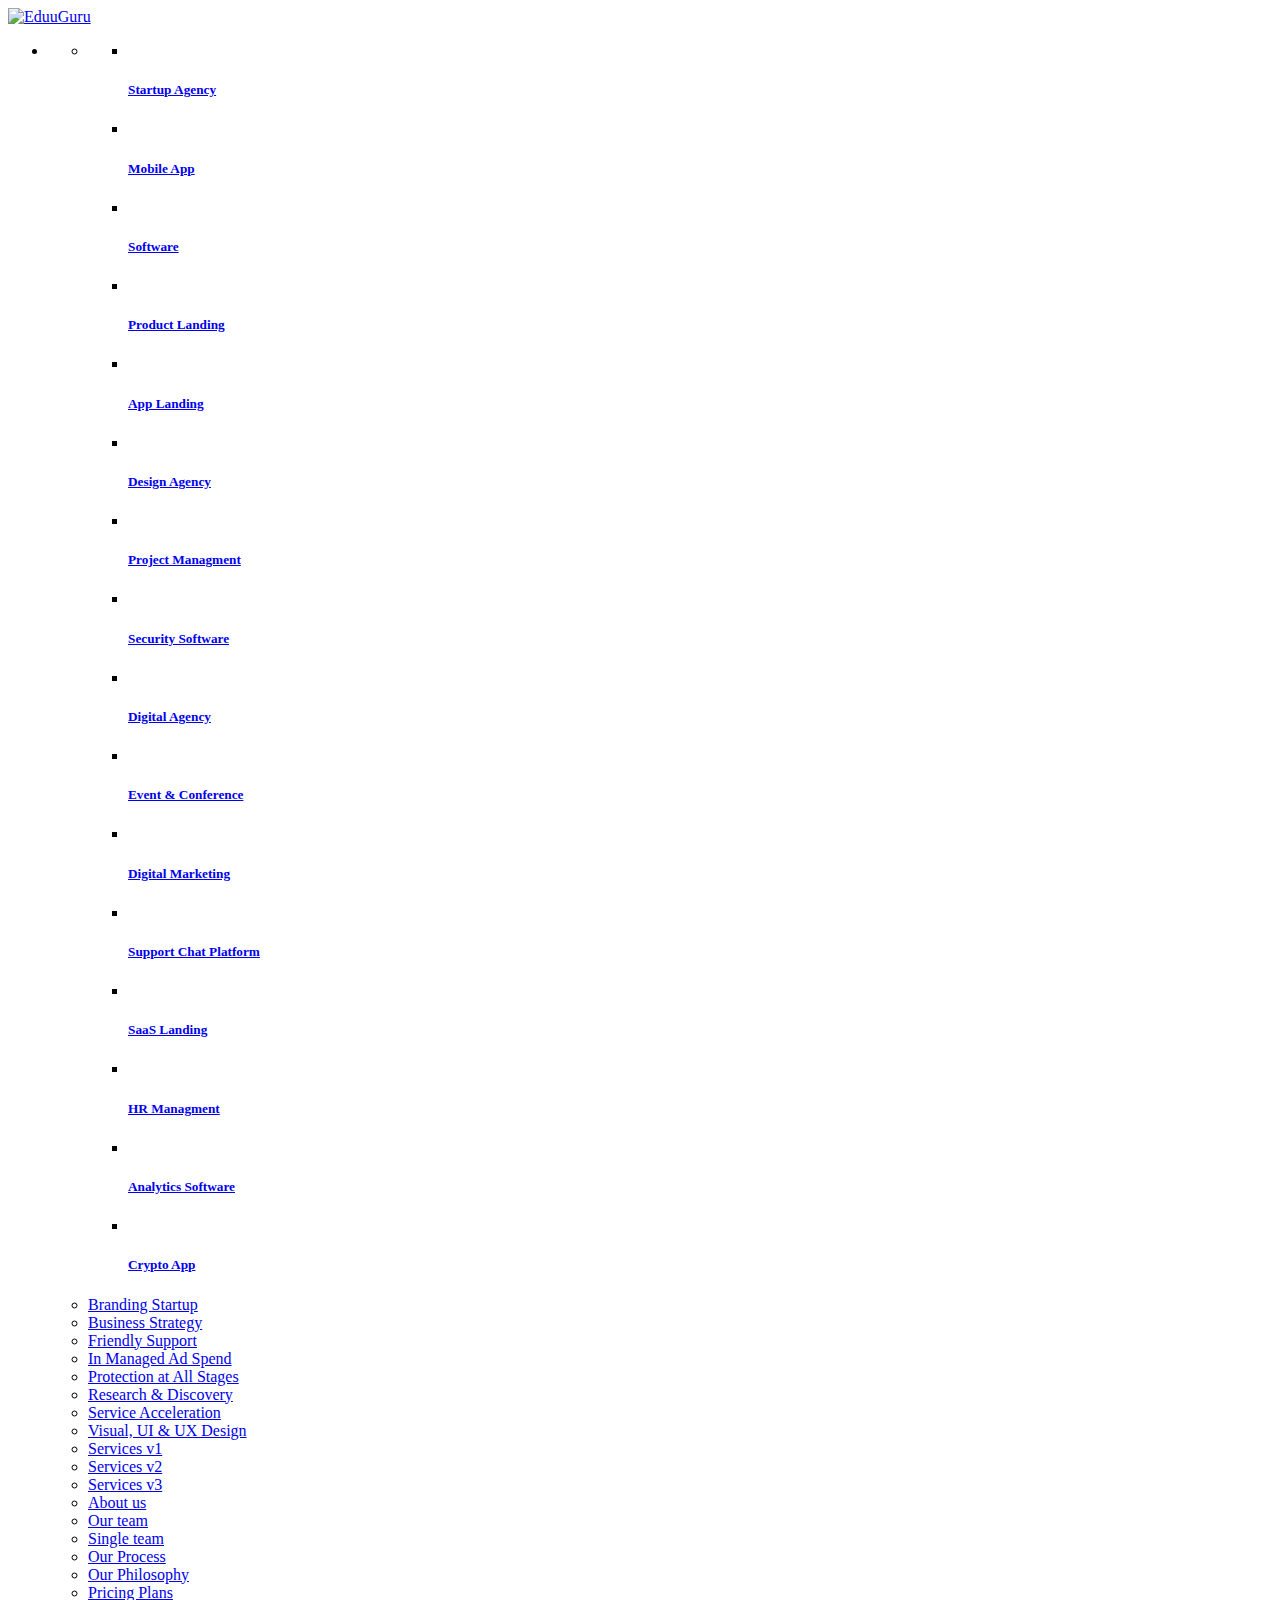
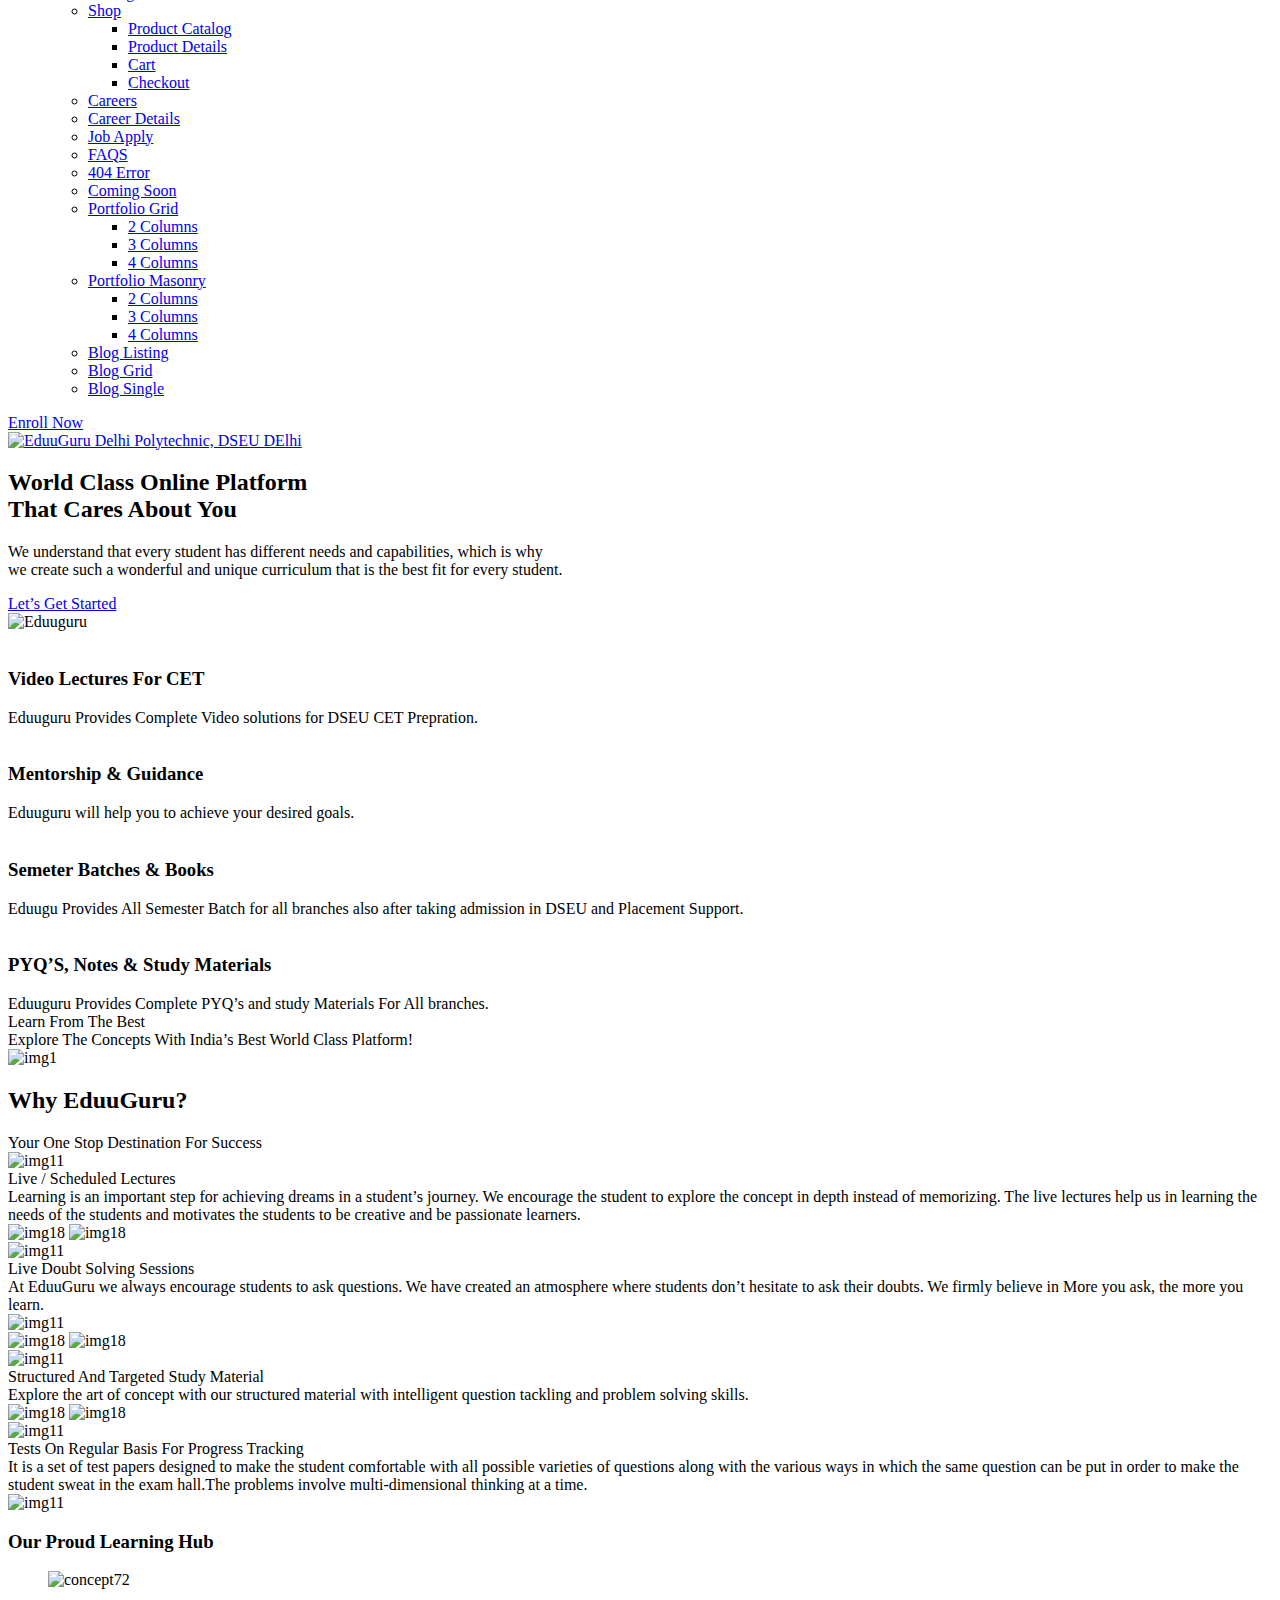
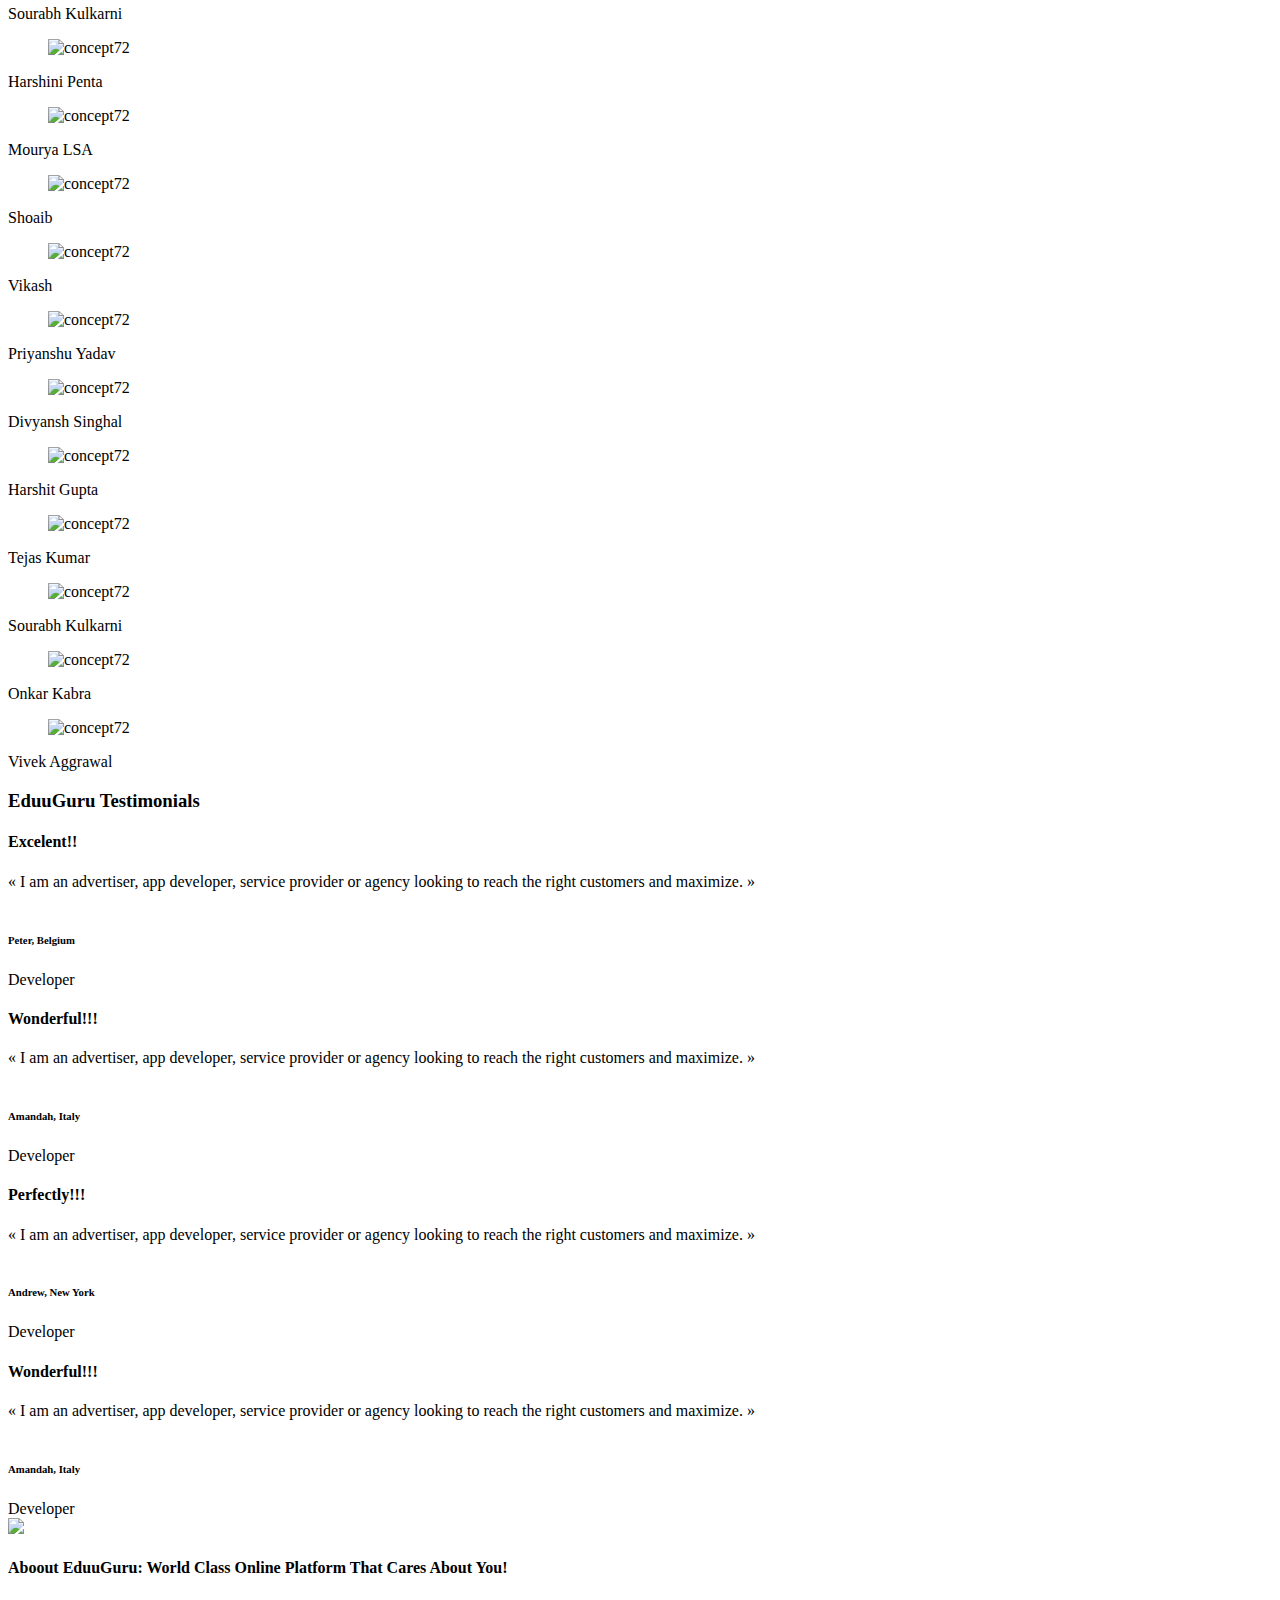
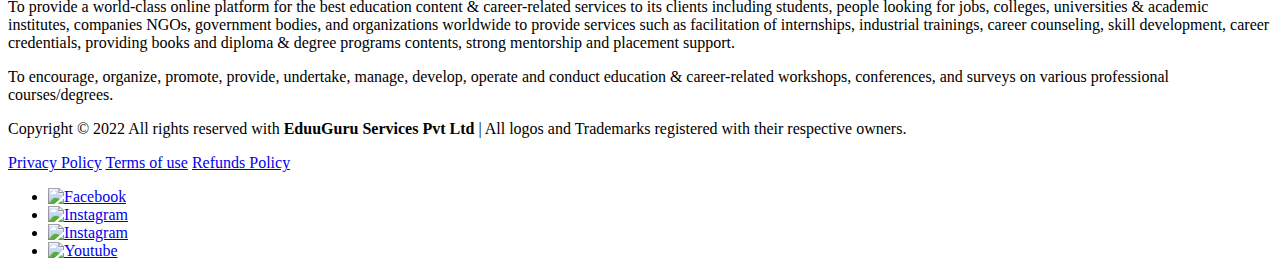
==== commit 65443369: "Update index.html" ====
--- a/index.html
+++ b/index.html
@@ -424,7 +424,7 @@
                 <div class="space-90"></div>
                 <div class="row">
                     <div class="col-lg-12 text-center">
-                        <h2>World Class <span class="eduuguru">Online Platform</span><br>That<span class="eduuguru"> Cares About </span> You!</h2>
+                        <h2>World Class <span class="eduuguru">Online Platform</span><br>That<span class="eduuguru"> Cares About </span> You</h2>
                         <p>We understand that every student has different needs and capabilities, which is why <br>we create such a wonderful and unique curriculum that is the best fit for every student. </p>
                         <div class="space-10"></div>
                         <div class="space-5"></div>
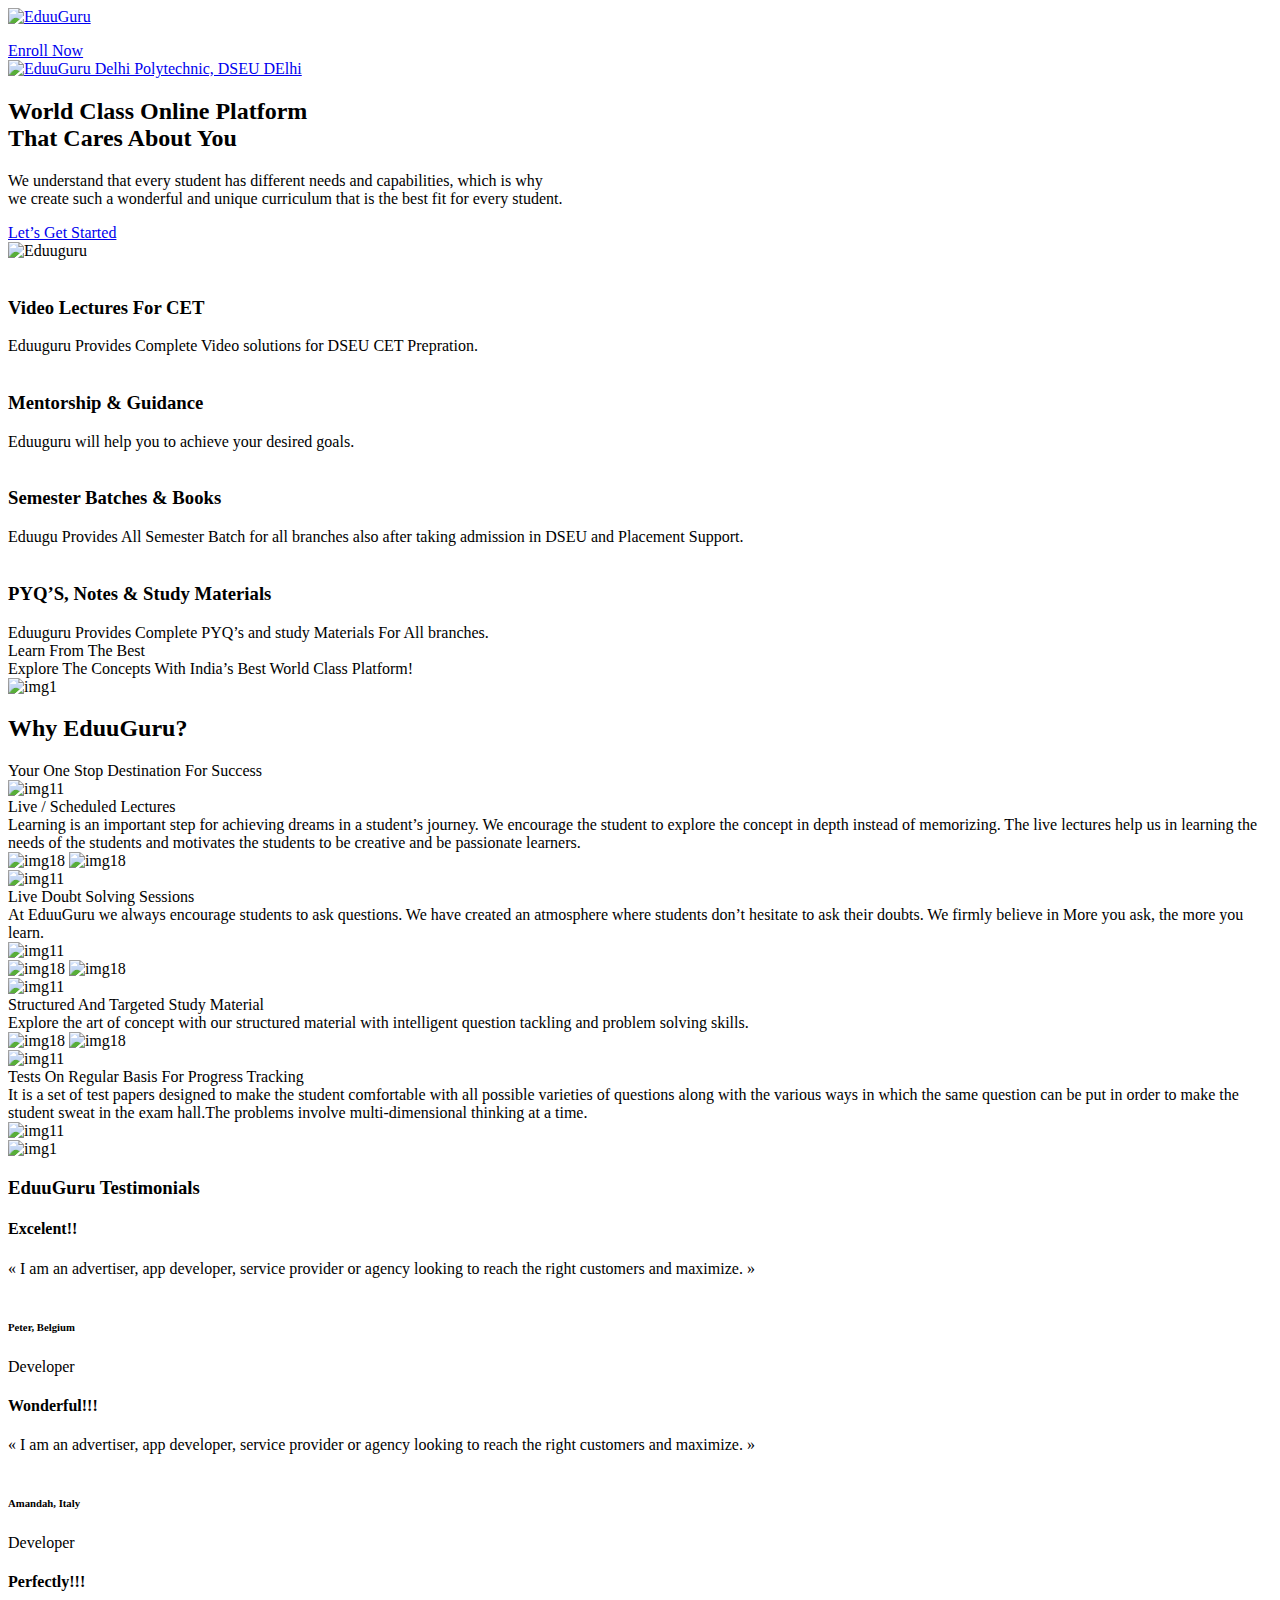
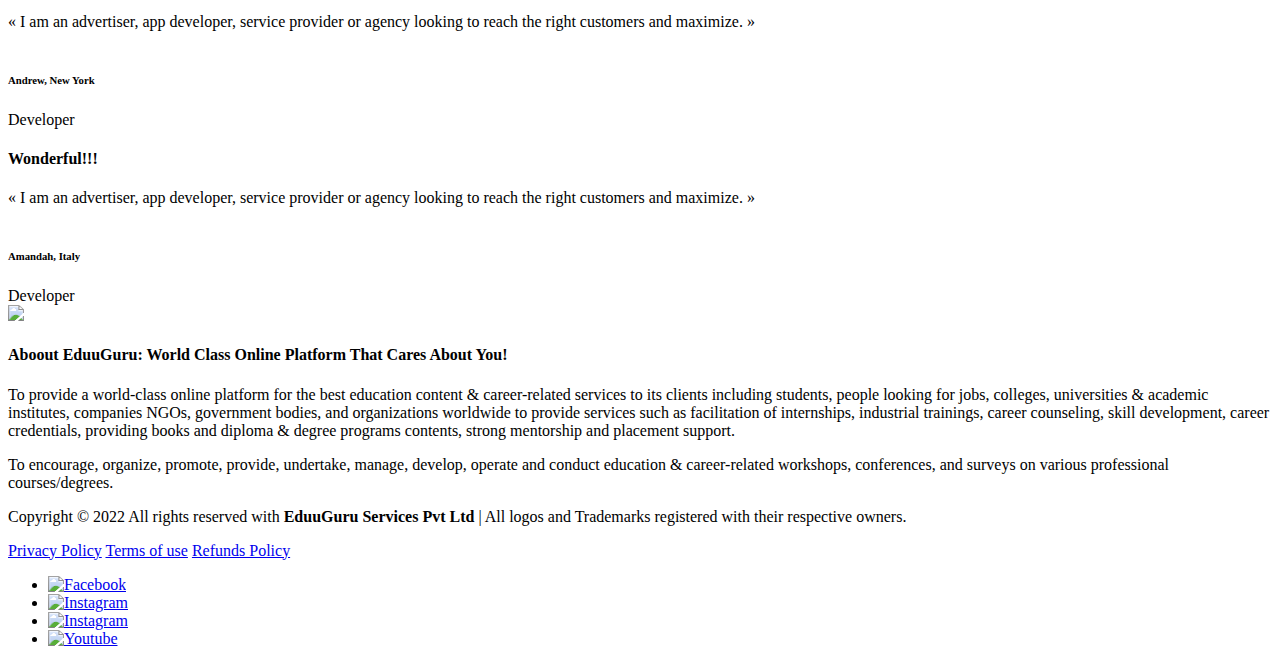
==== commit 663f3ae8: "Add files via upload" ====
--- a/index.html
+++ b/index.html
@@ -13,7 +13,6 @@
     <link rel="stylesheet" href="css/font-awesome.min.css" />
     <link rel="stylesheet" href="css/flaticon.css" />
     <link rel="stylesheet" href="css/owl.carousel.min.css" />
-    <link rel="stylesheet" href="css/owl.theme.css" />
     <link rel="stylesheet" href="css/lightgallery.css" />
     <!--<link rel="stylesheet" href="css/woocommerce.css" />-->
 
@@ -45,314 +44,6 @@
                             <div class="col-menu text-center">
                                 <nav id="site-navigation" class="main-navigation">
                                     <ul class="menu">
-                                        <li class="menu-item-has-children ml-0 mega-dropdown current-menu-item current-menu-ancestor">
-                                            <!--<a href="index.html">Home</a>-->
-                                            <ul class="sub-menu sub-mega-menu">
-                                                <li class="row">
-                                                    <ul class="col">
-                                                        <li class="current-menu-item">
-                                                            <div class="ot-image-box">
-                                                                <figure class="ot-image-box__img">
-                                                                    <a href="index.html" target="_blank">
-                                                                        <img src="#" class="" alt="">
-                                                                    </a>
-                                                                </figure>
-                                                                <div class="ot-image-box__content">
-                                                                    <h5 class="image-box-title">
-                                                                       <a href="index.html" target="_blank" class="title-link">Startup Agency</a>
-
-
-                                                                    </h5>                                    
-                                                                </div>  
-                                                            </div>
-                                                        </li>
-                                                        <li>
-                                                            <div class="ot-image-box">
-                                                                <figure class="ot-image-box__img">
-                                                                    <a href="#" target="_blank">
-                                                                        <img src="#" class="" alt="">
-                                                                    </a>
-                                                                </figure>
-                                                                <div class="ot-image-box__content">
-                                                                    <h5 class="image-box-title">
-                                                                        <a href="#" target="_blank" class="title-link">Mobile App</a>
-                                                                    </h5>                                    
-                                                                </div>  
-                                                            </div>
-                                                        </li>
-                                                        <li>
-                                                            <div class="ot-image-box">
-                                                                <figure class="ot-image-box__img">
-                                                                    <a href="#" target="_blank">
-                                                                        <img src="#" class="" alt="">
-                                                                    </a>
-                                                                </figure>
-                                                                <div class="ot-image-box__content">
-                                                                    <h5 class="image-box-title">
-                                                                        <a href="#" target="_blank" class="title-link">Software</a>
-                                                                    </h5>                                    
-                                                                </div>  
-                                                            </div>
-                                                        </li>
-                                                        <li>
-                                                            <div class="ot-image-box">
-                                                                <figure class="ot-image-box__img">
-                                                                    <a href="#" target="_blank">
-                                                                        <img src="https://via.placeholder.com/270x265.png" class="" alt="">
-                                                                    </a>
-                                                                </figure>
-                                                                <div class="ot-image-box__content">
-                                                                    <h5 class="image-box-title">
-                                                                        <a href="#" target="_blank" class="title-link">Product Landing</a>
-                                                                    </h5>                                    
-                                                                </div>  
-                                                            </div>
-                                                        </li>
-                                                    </ul>
-                                                    <ul class="col">
-                                                        <li>
-                                                            <div class="ot-image-box">
-                                                                <figure class="ot-image-box__img">
-                                                                    <a href="#" target="_blank">
-                                                                        <img src="https://via.placeholder.com/270x265.png" class="" alt="">
-                                                                    </a>
-                                                                </figure>
-                                                                <div class="ot-image-box__content">
-                                                                    <h5 class="image-box-title">
-                                                                        <a href="#" target="_blank" class="title-link">App Landing</a>
-                                                                    </h5>                                    
-                                                                </div>  
-                                                            </div>
-                                                        </li>
-                                                        <li>
-                                                            <div class="ot-image-box">
-                                                                <figure class="ot-image-box__img">
-                                                                    <a href="#" target="_blank">
-                                                                        <img src="https://via.placeholder.com/270x265.png" class="" alt="">
-                                                                    </a>
-                                                                </figure>
-                                                                <div class="ot-image-box__content">
-                                                                    <h5 class="image-box-title">
-                                                                        <a href="#" target="_blank" class="title-link">Design Agency</a>
-                                                                    </h5>                                    
-                                                                </div>  
-                                                            </div>
-                                                        </li>
-                                                        <li>
-                                                            <div class="ot-image-box">
-                                                                <figure class="ot-image-box__img">
-                                                                    <a href="#" target="_blank">
-                                                                        <img src="https://via.placeholder.com/270x265.png" class="" alt="">
-                                                                    </a>
-                                                                </figure>
-                                                                <div class="ot-image-box__content">
-                                                                    <h5 class="image-box-title">
-                                                                        <a href="#" target="_blank" class="title-link">Project Managment</a>
-                                                                    </h5>                                    
-                                                                </div>  
-                                                            </div>
-                                                        </li>
-                                                        <li>
-                                                            <div class="ot-image-box">
-                                                                <figure class="ot-image-box__img">
-                                                                    <a href="index-14.html" target="_blank">
-                                                                        <img src="https://via.placeholder.com/270x265.png" class="" alt="">
-                                                                    </a>
-                                                                </figure>
-                                                                <div class="ot-image-box__content">
-                                                                    <h5 class="image-box-title">
-                                                                        <a href="index-14.html" target="_blank" class="title-link">Security Software</a>
-                                                                    </h5>                                    
-                                                                </div>  
-                                                            </div>
-                                                        </li>
-                                                    </ul>
-                                                    <ul class="col">
-                                                        <li>
-                                                            <div class="ot-image-box">
-                                                                <figure class="ot-image-box__img">
-                                                                    <a href="index-3.html" target="_blank">
-                                                                        <img src="https://via.placeholder.com/270x265.png" class="" alt="">
-                                                                    </a>
-                                                                </figure>
-                                                                <div class="ot-image-box__content">
-                                                                    <h5 class="image-box-title">
-                                                                        <a href="index-3.html" target="_blank" class="title-link">Digital Agency</a>
-                                                                    </h5>                                    
-                                                                </div>  
-                                                            </div>
-                                                        </li>
-                                                        <li>
-                                                            <div class="ot-image-box">
-                                                                <figure class="ot-image-box__img">
-                                                                    <a href="index-7.html" target="_blank">
-                                                                        <img src="https://via.placeholder.com/270x265.png" class="" alt="">
-                                                                    </a>
-                                                                </figure>
-                                                                <div class="ot-image-box__content">
-                                                                    <h5 class="image-box-title">
-                                                                        <a href="index-7.html" target="_blank" class="title-link">Event & Conference</a>
-                                                                    </h5>                                    
-                                                                </div>  
-                                                            </div>
-                                                        </li>
-                                                        <li>
-                                                            <div class="ot-image-box">
-                                                                <figure class="ot-image-box__img">
-                                                                    <a href="index-11.html" target="_blank">
-                                                                        <img src="https://via.placeholder.com/270x265.png" class="" alt="">
-                                                                    </a>
-                                                                </figure>
-                                                                <div class="ot-image-box__content">
-                                                                    <h5 class="image-box-title">
-                                                                        <a href="index-11.html" target="_blank" class="title-link">Digital Marketing</a>
-                                                                    </h5>                                    
-                                                                </div>  
-                                                            </div>
-                                                        </li>
-                                                        <li>
-                                                            <div class="ot-image-box">
-                                                                <figure class="ot-image-box__img">
-                                                                    <a href="index-15.html" target="_blank">
-                                                                        <img src="https://via.placeholder.com/270x265.png" class="" alt="">
-                                                                    </a>
-                                                                </figure>
-                                                                <div class="ot-image-box__content">
-                                                                    <h5 class="image-box-title">
-                                                                        <a href="index-15.html" target="_blank" class="title-link">Support Chat Platform</a>
-                                                                    </h5>                                    
-                                                                </div>  
-                                                            </div>
-                                                        </li>
-                                                    </ul>
-                                                    <ul class="col">
-                                                        <li>
-                                                            <div class="ot-image-box">
-                                                                <figure class="ot-image-box__img">
-                                                                    <a href="index-4.html" target="_blank">
-                                                                        <img src="https://via.placeholder.com/270x265.png" class="" alt="">
-                                                                    </a>
-                                                                </figure>
-                                                                <div class="ot-image-box__content">
-                                                                    <h5 class="image-box-title">
-                                                                        <a href="index-4.html" target="_blank" class="title-link">SaaS Landing</a>
-                                                                    </h5>                                    
-                                                                </div>  
-                                                            </div>
-                                                        </li>
-                                                        <li>
-                                                            <div class="ot-image-box">
-                                                                <figure class="ot-image-box__img">
-                                                                    <a href="index-8.html" target="_blank">
-                                                                        <img src="https://via.placeholder.com/270x265.png" class="" alt="">
-                                                                    </a>
-                                                                </figure>
-                                                                <div class="ot-image-box__content">
-                                                                    <h5 class="image-box-title">
-                                                                        <a href="index-8.html" target="_blank" class="title-link">HR Managment</a>
-                                                                    </h5>                                    
-                                                                </div>  
-                                                            </div>
-                                                        </li>
-                                                        <li>
-                                                            <div class="ot-image-box">
-                                                                <figure class="ot-image-box__img">
-                                                                    <a href="index-12.html" target="_blank">
-                                                                        <img src="https://via.placeholder.com/270x265.png" class="" alt="">
-                                                                    </a>
-                                                                </figure>
-                                                                <div class="ot-image-box__content">
-                                                                    <h5 class="image-box-title">
-                                                                        <a href="index-12.html" target="_blank" class="title-link">Analytics Software</a>
-                                                                    </h5>                                    
-                                                                </div>  
-                                                            </div>
-                                                        </li>
-                                                        <li>
-                                                            <div class="ot-image-box">
-                                                                <figure class="ot-image-box__img">
-                                                                    <a href="index-16.html" target="_blank">
-                                                                        <img src="https://via.placeholder.com/270x265.png" class="" alt="">
-                                                                    </a>
-                                                                </figure>
-                                                                <div class="ot-image-box__content">
-                                                                    <h5 class="image-box-title">
-                                                                        <a href="index-16.html" target="_blank" class="title-link">Crypto App</a>
-                                                                    </h5>                                    
-                                                                </div>  
-                                                            </div>
-                                                        </li>
-                                                    </ul>
-                                                </li>
-                                            </ul>
-                                        </li>
-                                        <!--<li class="menu-item-has-children"><a href="#">Services</a>-->
-                                            <ul class="sub-menu">
-                                                <li><a href="branding-startup.html">Branding Startup</a></li>
-                                                <li><a href="business-strategy.html">Business Strategy</a></li>
-                                                <li><a href="friendly-support.html">Friendly Support</a></li>
-                                                <li><a href="managed-spend.html">In Managed Ad Spend</a></li>
-                                                <li><a href="protection-stages.html">Protection at All Stages</a></li>
-                                                <li><a href="research-discovery.html">Research & Discovery</a></li>
-                                                <li><a href="service-acceleration.html">Service Acceleration</a></li>
-                                                <li><a href="ui-ux.html">Visual, UI & UX Design</a></li>
-                                                <li><a href="services-1.html">Services v1</a></li>
-                                                <li><a href="services-2.html">Services v2</a></li>
-                                                <li><a href="services-3.html">Services v3</a></li>
-                                            </ul>
-                                        </li>
-                                        <!--<li class="menu-item-has-children"><a href="#">Company</a>-->
-                                            <ul class="sub-menu">
-                                                <li><a href="about-us.html">About us</a></li>
-                                                <li><a href="our-team.html">Our team</a></li>
-                                                <li><a href="single-team.html">Single team</a></li>
-                                                <li><a href="our-process.html">Our Process</a></li>
-                                                <li><a href="our-philosophy.html">Our Philosophy</a></li>
-                                                <li><a href="pricing.html">Pricing Plans</a></li>
-                                                <li class="menu-item-has-children"><a href="shop.html">Shop</a>
-                                                    <ul class="sub-menu">
-                                                        <li><a href="shop.html">Product Catalog</a></li>
-                                                        <li><a href="single-product.html">Product Details</a></li>
-                                                        <li><a href="cart-page.html">Cart</a></li>
-                                                        <li><a href="checkout-page.html">Checkout</a></li>
-                                                    </ul>
-                                                </li>
-                                                <li><a href="careers.html">Careers</a></li>
-                                                <li><a href="careers-detailt.html">Career Details</a></li>
-                                                <li><a href="job-apply.html">Job Apply</a></li>
-                                                <li><a href="faq.html">FAQS</a></li>
-                                                <li><a href="404-error.html">404 Error</a></li>
-                                                <li><a href="cooming-soon.html">Coming Soon</a></li>
-                                            </ul>
-                                        </li>
-                                        <!--<li class="menu-item-has-children"><a href="#">Portfolio</a>-->
-                                            <ul class="sub-menu">
-                                                <li class="menu-item-has-children"><a href="portfolio-grid.html">Portfolio Grid</a>
-                                                    <ul class="sub-menu">
-                                                        <li><a href="portfolio-2-column.html">2 Columns</a></li>
-                                                        <li><a href="portfolio-grid.html">3 Columns</a></li>
-                                                        <li><a href="portfolio-4-column.html">4 Columns</a></li>
-                                                    </ul>
-                                                </li>
-                                                <li class="menu-item-has-children"><a href="portfolio-masonry.html">Portfolio Masonry</a>
-                                                    <ul class="sub-menu">
-                                                        <li><a href="portfolio-masonry-2col.html">2 Columns</a></li>
-                                                        <li><a href="portfolio-masonry.html">3 Columns</a></li>
-                                                        <li><a href="portfolio-masonry-4col.html">4 Columns</a></li>
-                                                    </ul>
-                                                </li>
-                                                <!--<li><a href="portfolio-details.html">Portfolio Details</a>-->
-                                                </li>
-                                            </ul>
-                                        </li>
-                                        <!--<li class="menu-item-has-children"><a href="blog.html">Blog</a>-->
-                                            <ul class="sub-menu">
-                                                <li><a href="blog.html">Blog Listing</a></li>
-                                                <li><a href="blog-grid.html">Blog Grid</a></li>
-                                                <li><a href="post.html">Blog Single</a></li>
-                                            </ul>
-                                        </li>
-                                        <!--<li><a href="contact.html">Contacts</a></li>-->
                                     </ul>
                                 </nav>
                             </div>
@@ -368,21 +59,8 @@
                                             <div class="search-overlay"></div>
                                             <div class="h-search-form-inner">
                                                 <i class="ot-flaticon-close"></i>
-                                                <div class="container">
-                                                    <!--<form role="search" method="get" id="hsearch-form" class="search-form">
-                                                        <span class="pre-text">What are you looking for?</span>
-                                                        <input type="search" class="search-field" placeholder="Enter Keyword…" value="" name="s">
-                                                        <button type="submit" class="search-submit"><i class="ot-flaticon-magnifiying-glass"></i></button>
-                                                    </form>-->
-                                                </div>
+                                                
                                             </div>                                  
-                                        </div>
-                                    </div>
-
-                                    <div class="octf-cart octf-cta-header s2">
-                                        <div class="site-header-cart">
-                                            <div class="widget woocommerce widget_shopping_cart">
-                                            </div>
                                         </div>
                                     </div>
 
@@ -425,6 +103,7 @@
                 <div class="row">
                     <div class="col-lg-12 text-center">
                         <h2>World Class <span class="eduuguru">Online Platform</span><br>That<span class="eduuguru"> Cares About </span> You</h2>
+                        <div class="space-10"></div>
                         <p>We understand that every student has different needs and capabilities, which is why <br>we create such a wonderful and unique curriculum that is the best fit for every student. </p>
                         <div class="space-10"></div>
                         <div class="space-5"></div>
@@ -446,10 +125,6 @@
                 <div class="row">
                     <div class="col-lg-12 text-center">
                         <div class="ssub-yes">
-                            <!--<div class="ot-heading">
-                                <span class="ot-heading__sub">What We provide</span>
-                                <h2 class="ot-heading__title">We Build Digital Products <br> for Your Success</h2>
-                            </div>-->
                         </div>
                         <div class="space-40"></div>
                     </div>
@@ -458,39 +133,6 @@
                     <div class="col-lg-3 col-md-6 col-sm-6">
                         <div class="ot-icon-box services-list-icon services-h1">
                             <div class="ot-icon-box__icon">
-                                <!--<svg xmlns="http://www.w3.org/2000/svg" xmlns:xlink="http://www.w3.org/1999/xlink" x="0px" y="0px" viewBox="0 0 512 512" style="enable-background:new 0 0 512 512;" xml:space="preserve">
-                                    <linearGradient id="protecttion_SVGID_1_" gradientUnits="userSpaceOnUse" x1="171.8584" y1="373.8224" x2="570.7385" y2="-25.0576" gradientTransform="matrix(1.0039 0 0 -1.0039 0.1922 516.5609)">
-                                        <stop offset="0" style="stop-color:#62E1FB"></stop>
-                                        <stop offset="1" style="stop-color:#00A2F3"></stop>
-                                    </linearGradient>
-                                    <path style="fill:url(#protecttion_SVGID_1_);" d="M490.437,123.627c-0.159-11.453-8.759-20.995-20.119-22.463  c-104.84-13.551-177.63-72.627-203.704-96.98c-5.973-5.579-15.257-5.579-21.23,0c-26.074,24.353-98.863,83.429-203.704,96.98  c-11.359,1.468-19.96,11.011-20.119,22.463C20.526,198.626,33.467,456.367,256,512C478.534,456.367,491.475,198.626,490.437,123.627  z"></path>
-                                    <linearGradient id="protecttion_SVGID_2_" gradientUnits="userSpaceOnUse" x1="447.2291" y1="259.543" x2="178.8491" y2="259.543" gradientTransform="matrix(1.0039 0 0 -1.0039 0.1922 516.5609)">
-                                        <stop offset="0" style="stop-color:#00A2F3;stop-opacity:0"></stop>
-                                        <stop offset="1" style="stop-color:#0075CD"></stop>
-                                    </linearGradient>
-                                    <path style="fill:url(#protecttion_SVGID_2_);" d="M287.674,502.235c1.559-0.577,3.107-1.165,4.643-1.763c1.984-0.773,3.948-1.564,5.893-2.373  c1.279-0.532,2.55-1.072,3.812-1.618c1.988-0.861,3.958-1.738,5.905-2.636c0.732-0.337,1.459-0.679,2.185-1.021  c1.795-0.847,3.571-1.711,5.33-2.588c2.553-1.273,5.07-2.577,7.549-3.912c2.369-1.276,4.712-2.575,7.015-3.907  c2.645-1.53,5.245-3.096,7.805-4.696c0.058-0.037,0.118-0.072,0.178-0.108c4.868-3.048,9.575-6.226,14.139-9.515  c0.343-0.247,0.692-0.49,1.033-0.738c3.331-2.424,6.575-4.915,9.747-7.459c0.316-0.253,0.638-0.503,0.952-0.757  c1.796-1.454,3.56-2.932,5.306-4.423c1.628-1.39,3.243-2.79,4.828-4.211c0.536-0.48,1.061-0.968,1.592-1.451  c0.555-0.505,1.114-1.007,1.664-1.517c1.634-1.514,3.239-3.049,4.826-4.595c0.501-0.488,1.007-0.972,1.503-1.463  c1.721-1.702,3.408-3.425,5.076-5.163c0.337-0.351,0.681-0.701,1.016-1.053c1.963-2.068,3.887-4.16,5.776-6.276  c0.027-0.031,0.055-0.061,0.083-0.091c2.391-2.681,4.716-5.403,6.99-8.156c1.367-1.654,2.721-3.318,4.047-4.997  c2.618-3.315,5.154-6.677,7.614-10.078c0.028-0.038,0.056-0.076,0.084-0.115c0.577-0.799,1.143-1.602,1.713-2.405  c0.248-0.35,0.501-0.699,0.747-1.05c0.399-0.568,0.788-1.14,1.183-1.711c0.408-0.59,0.82-1.179,1.225-1.771  c1.318-1.936,2.606-3.885,3.877-5.843c1.788-2.756,3.536-5.531,5.231-8.328c2.088-3.442,4.104-6.915,6.057-10.412  c0.082-0.149,0.168-0.295,0.25-0.444c0.434-0.779,0.858-1.562,1.285-2.343c0.239-0.438,0.483-0.873,0.72-1.312  c1.216-2.248,2.401-4.507,3.563-6.772c0.1-0.196,0.204-0.392,0.304-0.587c0.469-0.919,0.93-1.84,1.389-2.762  c0.157-0.314,0.317-0.626,0.474-0.941c0.253-0.509,0.498-1.02,0.748-1.53c1.572-3.204,3.098-6.422,4.569-9.654  c2.599-5.708,5.04-11.453,7.339-17.214c0.718-1.799,1.427-3.599,2.116-5.4c1.819-4.751,3.538-9.51,5.168-14.268  c0.101-0.297,0.207-0.593,0.308-0.89c0.309-0.909,0.611-1.817,0.914-2.727c0.118-0.354,0.24-0.709,0.356-1.063  c1.151-3.486,2.251-6.969,3.308-10.446c0.092-0.303,0.188-0.607,0.279-0.912c0.556-1.844,1.095-3.685,1.625-5.525  c0.592-2.052,1.171-4.102,1.732-6.148c0.839-3.064,1.642-6.119,2.413-9.163c0.46-1.812,0.912-3.622,1.347-5.425  c0.193-0.797,0.379-1.591,0.568-2.387c0.104-0.44,0.211-0.88,0.314-1.32c0.508-2.171,0.997-4.334,1.473-6.49  c0.065-0.295,0.133-0.59,0.197-0.885c0.394-1.8,0.773-3.592,1.144-5.38c0.209-1.005,0.416-2.008,0.617-3.009  c0.407-2.012,0.802-4.017,1.182-6.01c0.009-0.047,0.019-0.095,0.027-0.143c0.354-1.865,0.695-3.721,1.027-5.569  c0.308-1.716,0.61-3.426,0.9-5.126c0.337-1.979,0.659-3.943,0.97-5.899c0.059-0.371,0.12-0.745,0.179-1.115  c0.052-0.329,0.1-0.655,0.152-0.984c0.128-0.828,0.258-1.657,0.383-2.481c0.304-2.011,0.593-4.006,0.872-5.987  c0.04-0.288,0.083-0.578,0.123-0.865c0.102-0.739,0.202-1.473,0.301-2.208c0.053-0.391,0.107-0.783,0.16-1.172  c0.044-0.332,0.085-0.661,0.13-0.991c0.399-3.027,0.771-6.018,1.114-8.966c0.751-6.443,1.373-12.688,1.888-18.698  c0.008-0.09,0.016-0.183,0.024-0.273c0.129-1.504,0.248-2.989,0.362-4.462c0.057-0.74,0.114-1.478,0.169-2.21  c0.254-3.408,0.473-6.729,0.661-9.959c0.071-1.226,0.141-2.444,0.203-3.641c0.132-2.501,0.243-4.936,0.339-7.313  c0.028-0.699,0.055-1.391,0.08-2.079c0.139-3.729,0.238-7.295,0.304-10.677c0.001-0.061,0.003-0.124,0.004-0.186  c0.072-3.784,0.104-7.336,0.106-10.641c0-0.066,0-0.136,0-0.202c0.001-2.689-0.018-5.21-0.05-7.554  c-0.159-11.455-8.76-20.998-20.122-22.467c-2.924-0.378-5.815-0.804-8.688-1.251c-0.637-0.099-1.275-0.198-1.909-0.3  c-2.801-0.452-5.582-0.93-8.334-1.444c-0.413-0.077-0.819-0.161-1.23-0.239c-2.501-0.477-4.98-0.979-7.441-1.505  c-0.529-0.112-1.06-0.222-1.587-0.337c-2.681-0.585-5.337-1.2-7.968-1.839c-0.553-0.135-1.101-0.274-1.652-0.411  c-2.433-0.604-4.845-1.227-7.233-1.875c-0.31-0.084-0.623-0.164-0.933-0.248c-2.593-0.711-5.154-1.452-7.696-2.211  c-0.577-0.173-1.152-0.346-1.727-0.521c-2.544-0.774-5.07-1.563-7.561-2.381c-0.136-0.044-0.268-0.091-0.404-0.136  c-2.397-0.791-4.764-1.605-7.111-2.435c-0.532-0.188-1.066-0.374-1.596-0.565c-2.389-0.856-4.756-1.729-7.092-2.62  c-0.398-0.152-0.789-0.307-1.186-0.46c-2.114-0.816-4.206-1.645-6.276-2.488c-0.409-0.167-0.821-0.33-1.228-0.497  c-2.27-0.934-4.51-1.882-6.724-2.844c-0.483-0.21-0.961-0.421-1.441-0.631c-2.09-0.919-4.161-1.845-6.201-2.786  c-0.186-0.085-0.374-0.169-0.559-0.255c-2.172-1.006-4.309-2.026-6.424-3.054c-0.479-0.233-0.956-0.466-1.433-0.699  c-2.091-1.026-4.161-2.06-6.194-3.104c-0.202-0.103-0.398-0.209-0.599-0.312c-1.898-0.979-3.768-1.966-5.615-2.957  c-0.417-0.224-0.834-0.446-1.249-0.67c-1.944-1.052-3.859-2.108-5.744-3.169c-0.356-0.201-0.707-0.403-1.061-0.603  c-1.702-0.965-3.38-1.933-5.033-2.903c-0.295-0.174-0.595-0.346-0.889-0.52c-1.817-1.073-3.6-2.147-5.358-3.223  c-0.394-0.241-0.783-0.482-1.174-0.723c-1.723-1.062-3.425-2.125-5.09-3.186c-0.056-0.036-0.114-0.072-0.172-0.108  c-1.714-1.094-3.386-2.186-5.037-3.275c-0.37-0.245-0.74-0.489-1.107-0.733c-1.606-1.067-3.188-2.132-4.732-3.19  c-0.207-0.142-0.407-0.282-0.612-0.424c-1.412-0.972-2.794-1.938-4.152-2.898c-0.3-0.213-0.603-0.426-0.902-0.637  c-1.459-1.038-2.886-2.068-4.282-3.089c-0.287-0.211-0.568-0.419-0.852-0.627c-1.268-0.934-2.512-1.859-3.728-2.776  c-0.182-0.138-0.369-0.276-0.55-0.414c-1.327-1.005-2.616-1.997-3.878-2.978c-0.289-0.225-0.573-0.447-0.859-0.671  c-1.258-0.984-2.495-1.959-3.686-2.914c-0.025-0.02-0.048-0.039-0.073-0.059c-1.183-0.949-2.32-1.877-3.435-2.794  c-0.25-0.206-0.5-0.411-0.747-0.614c-1.091-0.903-2.154-1.79-3.179-2.656c-0.164-0.139-0.318-0.271-0.48-0.409  c-0.925-0.785-1.82-1.554-2.689-2.307c-0.18-0.156-0.363-0.314-0.541-0.469c-0.942-0.819-1.847-1.616-2.721-2.394  c-0.187-0.167-0.366-0.327-0.55-0.492c-0.798-0.714-1.572-1.411-2.312-2.084c-0.088-0.08-0.182-0.165-0.269-0.244  c-0.798-0.729-1.551-1.425-2.278-2.102c-0.074-0.07-0.161-0.148-0.235-0.217C263.629,1.394,259.814,0,256,0v512  c4.936-1.234,9.764-2.572,14.496-4.001C276.378,506.223,282.1,504.297,287.674,502.235z"></path>
-                                    <linearGradient id="protecttion_SVGID_3_" gradientUnits="userSpaceOnUse" x1="175.201" y1="366.765" x2="393.2611" y2="148.705" gradientTransform="matrix(1.0039 0 0 -1.0039 0.1922 516.5609)">
-                                        <stop offset="0" style="stop-color:#A7F3CE"></stop>
-                                        <stop offset="1" style="stop-color:#61DB99"></stop>
-                                    </linearGradient>
-                                    <path style="fill:url(#protecttion_SVGID_3_);" d="M462.637,139.324c-0.14-10.094-7.72-18.505-17.732-19.799  c-92.408-11.944-156.566-64.014-179.547-85.479c-5.265-4.917-13.448-4.917-18.712,0c-22.982,21.465-87.139,73.535-179.547,85.479  c-10.012,1.294-17.593,9.705-17.732,19.799C48.45,205.429,59.856,432.606,256,481.642  C452.145,432.606,463.551,205.429,462.637,139.324z"></path>
-                                    <path style="fill:#FFFFFF;" d="M256,464.258l-2.313-0.578c-41.606-10.402-77.193-30.464-105.772-59.63  c-23.724-24.212-42.787-54.862-56.661-91.098c-24.11-62.972-26.953-127.078-26.502-159.687  c0.186-13.504,10.463-24.997,23.903-26.734c78.347-10.127,132.824-54.202,152.609-72.682c8.262-7.718,21.208-7.717,29.471-0.001  c19.785,18.481,74.262,62.556,152.608,72.683c13.442,1.738,23.719,13.232,23.904,26.734  c0.851,61.527-10.256,265.745-188.935,310.416L256,464.258z M256,67.106c-0.619,0-1.238,0.225-1.721,0.676  c-21.134,19.739-79.339,66.821-163.179,77.657c-4.094,0.529-7.225,4.008-7.282,8.089C83.02,211.239,93.137,402.105,256,444.59  c162.863-42.485,172.981-233.351,172.183-291.062l0,0c-0.057-4.082-3.187-7.56-7.283-8.089  c-83.839-10.836-142.045-57.918-163.178-77.657C257.238,67.331,256.62,67.106,256,67.106z"></path>
-                                    <linearGradient id="protecttion_SVGID_4_" gradientUnits="userSpaceOnUse" x1="427.8791" y1="259.543" x2="159.679" y2="259.543" gradientTransform="matrix(1.0039 0 0 -1.0039 0.1922 516.5609)">
-                                        <stop offset="0" style="stop-color:#61DB99;stop-opacity:0"></stop>
-                                        <stop offset="1" style="stop-color:#009E74"></stop>
-                                    </linearGradient>
-                                    <path style="fill:url(#protecttion_SVGID_4_);" d="M462.637,139.324c-0.14-10.094-7.72-18.505-17.732-19.799  c-92.408-11.944-156.566-64.014-179.547-85.479c-2.632-2.459-5.994-3.688-9.357-3.688v451.285  C452.145,432.606,463.551,205.429,462.637,139.324z"></path>
-                                    <linearGradient id="protecttion_SVGID_5_" gradientUnits="userSpaceOnUse" x1="403.5391" y1="163.033" x2="301.3791" y2="265.193" gradientTransform="matrix(1.0039 0 0 -1.0039 0.1922 516.5609)">
-                                        <stop offset="0" style="stop-color:#61DB99;stop-opacity:0"></stop>
-                                        <stop offset="1" style="stop-color:#009E74"></stop>
-                                    </linearGradient>
-                                    <path style="fill:url(#protecttion_SVGID_5_);" d="M473.862,271.119c-16.494,66.68-48.831,139.224-111.465,189.179L168.318,266.22  c-7.098-7.098-7.098-18.613,0-25.72c7.098-7.108,18.623-7.108,25.72,0l39.043,39.043c4.809,4.799,12.639,4.799,17.428,0  L353.542,176.52c7.108-7.108,18.623-7.108,25.72,0h0.01L473.862,271.119z"></path>
-                                    <linearGradient id="protecttion_SVGID_6_" gradientUnits="userSpaceOnUse" x1="272.5345" y1="297.083" x2="272.5345" y2="178.673" gradientTransform="matrix(1.0039 0 0 -1.0039 0.1922 516.5609)">
-                                        <stop offset="0" style="stop-color:#FFF465"></stop>
-                                        <stop offset="1" style="stop-color:#FFE600"></stop>
-                                    </linearGradient>
-                                    <path style="fill:url(#protecttion_SVGID_6_);" d="M379.271,176.523c7.104,7.104,7.103,18.62-0.001,25.723l-103.032,103.02  c-18.991,18.992-49.895,18.992-68.873,0l-39.045-39.045c-7.102-7.102-7.104-18.616-0.003-25.719l0,0  c7.103-7.106,18.621-7.108,25.725-0.003l39.038,39.038c4.805,4.805,12.635,4.805,17.428,0l103.033-103.022  c7.103-7.103,18.619-7.102,25.721,0.001L379.271,176.523z"></path>
-                                </svg>-->
                                 <img src="images/Eduuguru CET Prepration.png" alt="">
                             </div>
                             <div class="space-4"></div>
@@ -504,9 +146,6 @@
                     </div>
                     <div class="col-lg-3 col-md-6 col-sm-6">
                         <div class="ot-icon-box services-list-icon services-h1">
-                            <!--<div class="ot-icon-box__icon">
-                                <svg xmlns="http://www.w3.org/2000/svg" xmlns:xlink="http://www.w3.org/1999/xlink" viewBox="0 0 510 510"><linearGradient id="target_SVGID_1_" gradientUnits="userSpaceOnUse" x1="-12" x2="504.14" y1="255" y2="255"><stop offset="0" stop-color="#fe99a0"></stop><stop offset=".593" stop-color="#fe646f"></stop><stop offset="1" stop-color="#e41f2d"></stop></linearGradient><linearGradient id="target_SVGID_2_" gradientUnits="userSpaceOnUse" x1="257.617" x2="536.607" y1="255" y2="255"><stop offset="0" stop-color="#fe646f"></stop><stop offset=".7043" stop-color="#e41f2d"></stop><stop offset="1" stop-color="#c41926"></stop></linearGradient><linearGradient id="target_SVGID_3_" gradientUnits="userSpaceOnUse" x1="74" x2="430.14" y1="255" y2="255"><stop offset="0" stop-color="#f2fbff"></stop><stop offset=".593" stop-color="#faf7f7"></stop><stop offset="1" stop-color="#f3eae6"></stop></linearGradient><linearGradient id="lg1"><stop offset="0" stop-color="#f3eae6"></stop><stop offset="1" stop-color="#cdbfba"></stop></linearGradient><linearGradient id="target_SVGID_5_" gradientUnits="userSpaceOnUse" x1="207" x2="431.154" xlink:href="#lg1" y1="261.37" y2="261.37"></linearGradient><linearGradient id="target_SVGID_6_" gradientUnits="userSpaceOnUse" x1="207" x2="431.154" xlink:href="#lg1" y1="166.885" y2="166.885"></linearGradient><linearGradient id="lg2"><stop offset="0" stop-color="#fff9df"></stop><stop offset=".593" stop-color="#ffe177"></stop><stop offset="1" stop-color="#feb137"></stop></linearGradient><linearGradient id="target_SVGID_7_" gradientUnits="userSpaceOnUse" x1="357" x2="511.029" xlink:href="#lg2" y1="75.395" y2="75.395"></linearGradient><linearGradient id="target_SVGID_8_" gradientUnits="userSpaceOnUse" x1="345.333" x2="515.016" xlink:href="#lg2" y1="75.395" y2="75.395"></linearGradient><linearGradient id="target_SVGID_9_" gradientUnits="userSpaceOnUse" x1="345.333" x2="480" xlink:href="#lg2" y1="64.562" y2="64.562"></linearGradient><linearGradient id="target_SVGID_10_" gradientUnits="userSpaceOnUse" x1="345.333" x2="452" xlink:href="#lg2" y1="53.729" y2="53.729"></linearGradient><linearGradient id="target_SVGID_11_" gradientUnits="userSpaceOnUse" x1="237.5" x2="469.443" y1="156.528" y2="156.528"><stop offset="0" stop-color="#01d0fb"></stop><stop offset=".6075" stop-color="#26a6fe"></stop><stop offset="1" stop-color="#0182fc"></stop></linearGradient><g><circle cx="255" cy="255" fill="url(#target_SVGID_1_)" r="255"></circle><path d="m255 0c-6.735 0-13.408.266-20.012.778 58.536 4.544 111.517 28.865 152.299 66.272l-8.952 8.952c-7.963 7.963-11.183 19.509-8.491 30.444l8.097 32.882-128.118 128.12-12.323-12.323v32.125h.011c.058 4.401 1.756 8.785 5.115 12.144 3.417 3.417 7.896 5.125 12.375 5.125s8.958-1.708 12.375-5.125l125.614-125.615 32.882 8.097c10.935 2.692 22.481-.528 30.444-8.491l.227-.227c8.701 25.69 13.434 53.212 13.434 81.842 0 134.097-103.51 244.014-234.988 254.222 6.603.512 13.276.778 20.011.778 140.833 0 255-114.167 255-255s-114.167-255-255-255z" fill="url(#target_SVGID_2_)"></path><g fill="url(#target_SVGID_3_)"><circle cx="255" cy="255" r="30"></circle><path d="m255 75c-99.411 0-180 80.589-180 180s80.589 180 180 180 180-80.589 180-180-80.589-180-180-180zm0 285c-57.99 0-105-47.01-105-105s47.01-105 105-105 105 47.01 105 105-47.01 105-105 105z"></path></g><g><path d="m249.82 267.45-12.32-12.33v24.24c4.92 3.55 10.97 5.64 17.5 5.64 16.57 0 30-13.43 30-30 0-6.42-2.02-12.38-5.47-17.26z" fill="url(#target_SVGID_5_)"></path><path d="m372.93 119.01 5.01 20.32-45.14 45.14c8.02 8.85 14.56 19.08 19.21 30.29l40.98-40.98 25.74 6.34c-10.78-23.54-26.49-44.35-45.8-61.11z" fill="url(#target_SVGID_6_)"></path></g><path d="m499.383 68.38-46.349-11.413-11.413-46.349c-2.596-10.543-15.716-14.203-23.395-6.525l-49.592 49.592c-7.963 7.963-11.183 19.509-8.491 30.444l12.987 52.741 52.741 12.987c10.935 2.692 22.481-.528 30.444-8.491l49.592-49.592c7.678-7.678 4.019-20.798-6.524-23.394z" fill="url(#target_SVGID_7_)"></path><path d="m499.383 68.38-46.349-11.413-11.413-46.349c-2.596-10.543-15.716-14.203-23.395-6.525l-49.592 49.592c-7.963 7.963-11.183 19.509-8.491 30.444l12.987 52.741 52.741 12.987c10.935 2.692 22.481-.528 30.444-8.491l49.592-49.592c7.678-7.678 4.019-20.798-6.524-23.394z" fill="url(#target_SVGID_8_)"></path><path d="m499.383 68.38-46.349-11.413-11.413-46.349c-2.596-10.543-15.715-14.202-23.393-6.526l-27.926 27.926c-7.963 7.963-11.183 19.51-8.491 30.444l12.987 52.741 52.741 12.987c10.935 2.692 22.481-.528 30.444-8.491l27.925-27.925c7.677-7.678 4.018-20.798-6.525-23.394z" fill="url(#target_SVGID_9_)"></path><path d="m499.383 68.38-46.349-11.413-11.413-46.349c-2.596-10.542-15.714-14.202-23.392-6.527l-6.261 6.261c-7.963 7.963-11.183 19.509-8.491 30.444l12.987 52.741 52.741 12.987c10.935 2.692 22.481-.528 30.444-8.491l6.258-6.258c7.678-7.679 4.019-20.799-6.524-23.395z" fill="url(#target_SVGID_10_)"></path><path d="m255 272.5c-4.479 0-8.957-1.708-12.375-5.125-6.834-6.834-6.834-17.915 0-24.749l196.944-196.944c6.834-6.834 17.914-6.834 24.749 0 6.834 6.834 6.834 17.915 0 24.749l-196.943 196.944c-3.417 3.417-7.896 5.125-12.375 5.125z" fill="url(#target_SVGID_11_)"></path></g></svg>
-                            </div>-->
                             <img src="images/Eduguru Mentorship.png" alt="">
                             <div class="space-4"></div>
                             <div class="ot-icon-box__content">
@@ -520,64 +159,11 @@
                     <div class="col-lg-3 col-md-6 col-sm-6">
                         <div class="ot-icon-box services-list-icon services-h1">
                             <div class="ot-icon-box__icon">
-                                <!--<svg xmlns="http://www.w3.org/2000/svg" xmlns:xlink="http://www.w3.org/1999/xlink" x="0px" y="0px" viewBox="0 0 512 512" style="enable-background:new 0 0 512 512;" xml:space="preserve">
-                                <linearGradient id="fb1_SVGID_1_" gradientUnits="userSpaceOnUse" x1="233.9092" y1="411.5636" x2="274.5492" y2="318.6936" gradientTransform="matrix(1.0039 0 0 -1.0039 0.1922 516.5615)">
-                                    <stop offset="0" style="stop-color:#FFE7A5"></stop>
-                                    <stop offset="1" style="stop-color:#FFBF5C"></stop>
-                                </linearGradient>
-                                <path style="fill:url(#fb1_SVGID_1_);" d="M313.093,92.571c-2.918,32.805-10.882,64.419-23.891,94.709H180.92  c26.421-40.011,38.787-81.893,37.771-128.434c-0.306-14.783,10.398-27.517,24.987-29.904c0.322-0.048,0.628-0.096,0.952-0.146  C282.802,22.558,316.494,54.026,313.093,92.571z"></path>
-                                <linearGradient id="fb1_SVGID_2_" gradientUnits="userSpaceOnUse" x1="257.2702" y1="220.3267" x2="507.7102" y2="103.4567" gradientTransform="matrix(1.0039 0 0 -1.0039 0.1922 516.5615)">
-                                    <stop offset="0" style="stop-color:#FFE7A5"></stop>
-                                    <stop offset="1" style="stop-color:#FFBF5C"></stop>
-                                </linearGradient>
-                                <path style="fill:url(#fb1_SVGID_2_);" d="M466.887,179.642l-346.774-0.015v268.858h123.775h162.372h13.497  c35.134,0,65.12-25.398,70.902-60.054l20.715-156.265C515.961,204.672,494.76,179.642,466.887,179.642z"></path>
-                                <linearGradient id="fb1_SVGID_3_" gradientUnits="userSpaceOnUse" x1="410.9186" y1="201.7148" x2="152.0086" y2="201.7148" gradientTransform="matrix(1.0039 0 0 -1.0039 0.1922 516.5615)">
-                                    <stop offset="0" style="stop-color:#FFE7A5;stop-opacity:0"></stop>
-                                    <stop offset="1" style="stop-color:#FFBF5C"></stop>
-                                </linearGradient>
-                                <path style="fill:url(#fb1_SVGID_3_);" d="M406.261,448.485h13.497c24.736,0,46.906-12.599,59.889-32.145l-294.8-236.712l-64.735-0.003  v268.858h123.776L406.261,448.485z"></path>
-                                <linearGradient id="fb1_SVGID_4_" gradientUnits="userSpaceOnUse" x1="134.2192" y1="262.6935" x2="233.2292" y2="-31.6365" gradientTransform="matrix(1.0039 0 0 -1.0039 0.1922 516.5615)">
-                                    <stop offset="0" style="stop-color:#F2F2F2"></stop>
-                                    <stop offset="1" style="stop-color:#C3C3C3"></stop>
-                                </linearGradient>
-                                <path style="fill:url(#fb1_SVGID_4_);" d="M171.587,464.925h-32.112c-7.75,0-14.033-6.283-14.033-14.033V177.22  c0-7.75,6.283-14.033,14.033-14.033h32.112c7.75,0,14.033,6.283,14.033,14.033v273.672  C185.62,458.643,179.338,464.925,171.587,464.925z"></path>
-                                <linearGradient id="fb1_SVGID_5_" gradientUnits="userSpaceOnUse" x1="151.5253" y1="197.3172" x2="46.8353" y2="247.9773" gradientTransform="matrix(1.0039 0 0 -1.0039 0.1922 516.5615)">
-                                    <stop offset="0" style="stop-color:#C3C3C3;stop-opacity:0"></stop>
-                                    <stop offset="1" style="stop-color:#777777"></stop>
-                                </linearGradient>
-                                <path style="fill:url(#fb1_SVGID_5_);" d="M150.124,163.186h-10.65c-7.75,0-14.033,6.283-14.033,14.033v273.673  c0,7.75,6.283,14.033,14.033,14.033h32.112c7.75,0,14.033-6.283,14.033-14.033V198.68L150.124,163.186z"></path>
-                                <linearGradient id="fb1_SVGID_6_" gradientUnits="userSpaceOnUse" x1="60.6603" y1="239.2635" x2="180.5493" y2="-85.3864" gradientTransform="matrix(1.0039 0 0 -1.0039 0.1922 516.5615)">
-                                    <stop offset="0" style="stop-color:#62E1FB"></stop>
-                                    <stop offset="1" style="stop-color:#00A2F3"></stop>
-                                </linearGradient>
-                                <path style="fill:url(#fb1_SVGID_6_);" d="M135.388,483.996H14.634C6.552,483.996,0,477.444,0,469.362V158.749  c0-8.082,6.552-14.634,14.634-14.634h120.754c8.083,0,14.634,6.552,14.634,14.634v310.612  C150.022,477.444,143.47,483.996,135.388,483.996z"></path>
-                                <linearGradient id="fb1_SVGID_7_" gradientUnits="userSpaceOnUse" x1="123.6008" y1="254.9955" x2="20.5598" y2="358.0355" gradientTransform="matrix(1.0039 0 0 -1.0039 0.1922 516.5615)">
-                                    <stop offset="0" style="stop-color:#00A2F3;stop-opacity:0"></stop>
-                                    <stop offset="1" style="stop-color:#0075CD"></stop>
-                                </linearGradient>
-                                <path style="fill:url(#fb1_SVGID_7_);" d="M150.022,234.163l-47.821-47.821c-6.747-7.347-16.429-11.955-27.19-11.955  c-20.386,0-36.912,16.527-36.912,36.912c0,10.761,4.608,20.444,11.955,27.19l99.969,99.968V234.163z"></path>
-                                <linearGradient id="fb1_SVGID_8_" gradientUnits="userSpaceOnUse" x1="74.5286" y1="327.1533" x2="74.5286" y2="273.9833" gradientTransform="matrix(1.0039 0 0 -1.0039 0.1922 516.5615)">
-                                    <stop offset="0" style="stop-color:#FFF465"></stop>
-                                    <stop offset="1" style="stop-color:#FFE600"></stop>
-                                </linearGradient>
-                                <circle style="fill:url(#fb1_SVGID_8_);" cx="75.013" cy="211.296" r="36.912"></circle>
-                                <linearGradient id="fb1_SVGID_9_" gradientUnits="userSpaceOnUse" x1="74.5286" y1="288.1433" x2="74.5286" y2="324.8333" gradientTransform="matrix(1.0039 0 0 -1.0039 0.1922 516.5615)">
-                                    <stop offset="0" style="stop-color:#FFF465"></stop>
-                                    <stop offset="1" style="stop-color:#FFE600"></stop>
-                                </linearGradient>
-                                <circle style="fill:url(#fb1_SVGID_9_);" cx="75.013" cy="211.296" r="25.474"></circle>
-                                <g>
-                                    <circle style="fill:#FFB92D;" cx="65.335" cy="201.618" r="5.271"></circle>
-                                    <circle style="fill:#FFB92D;" cx="84.691" cy="201.618" r="5.271"></circle>
-                                    <circle style="fill:#FFB92D;" cx="65.335" cy="220.984" r="5.271"></circle>
-                                    <circle style="fill:#FFB92D;" cx="84.691" cy="220.984" r="5.271"></circle>
-                                </g>
-                                </svg>-->
                                 <img src="images/online-video.png" alt="">
                             </div>
                             <div class="space-4"></div>
                             <div class="ot-icon-box__content">
-                                <h3 class="icon-box-title">Semeter Batches & Books </h3>
+                                <h3 class="icon-box-title">Semester Batches & Books </h3>
                                 <div class="space-3"></div>
                                 <div class="icon-box-des">Eduugu Provides All Semester Batch for all branches also after taking admission in DSEU and Placement Support. </div>
                             </div>  
@@ -587,41 +173,6 @@
                     <div class="col-lg-3 col-md-6 col-sm-6">
                         <div class="ot-icon-box services-list-icon services-h1 pr-4">
                             <div class="ot-icon-box__icon">
-                                <!--<svg xmlns="http://www.w3.org/2000/svg" xmlns:xlink="http://www.w3.org/1999/xlink" x="0px" y="0px" viewBox="0 0 512.001 512.001" style="enable-background:new 0 0 512.001 512.001;" xml:space="preserve">
-                                    <linearGradient id="chart_h1_SVGID_1_" gradientUnits="userSpaceOnUse" x1="307.4912" y1="216.7054" x2="554.6512" y2="-30.4546" gradientTransform="matrix(1.0039 0 0 -1.0039 0.1922 516.5609)">
-                                        <stop offset="0" style="stop-color:#A7F3CE"></stop>
-                                        <stop offset="1" style="stop-color:#61DB99"></stop>
-                                    </linearGradient>
-                                    <path style="fill:url(#chart_h1_SVGID_1_);" d="M340.366,164.133c93.488-1.428,169.792,72.153,171.602,165.634  c0.266,13.725-1.106,27.084-3.932,39.898c-4.786,21.697-7.631,43.776-7.631,65.995v42.948c0,6.58-5.334,11.914-11.914,11.914  h-42.948c-22.219,0-44.298,2.845-65.995,7.631c-12.813,2.826-26.172,4.198-39.897,3.932  c-93.48-1.809-167.061-78.111-165.635-171.597C175.407,239.238,249.117,165.527,340.366,164.133z"></path>
-                                    <linearGradient id="chart_h1_SVGID_2_" gradientUnits="userSpaceOnUse" x1="388.3985" y1="135.8026" x2="283.4185" y2="240.7726" gradientTransform="matrix(1.0039 0 0 -1.0039 0.1922 516.5609)">
-                                        <stop offset="0" style="stop-color:#61DB99;stop-opacity:0"></stop>
-                                        <stop offset="1" style="stop-color:#009E74"></stop>
-                                    </linearGradient>
-                                    <path style="fill:url(#chart_h1_SVGID_2_);" d="M340.366,164.133c93.488-1.428,169.792,72.153,171.602,165.634  c0.266,13.725-1.106,27.084-3.932,39.898c-4.786,21.697-7.631,43.776-7.631,65.995v42.948c0,6.58-5.334,11.914-11.914,11.914  h-42.948c-22.219,0-44.298,2.845-65.995,7.631c-12.813,2.826-26.172,4.198-39.897,3.932  c-93.48-1.809-167.061-78.111-165.635-171.597C175.407,239.238,249.117,165.527,340.366,164.133z"></path>
-                                    <linearGradient id="chart_h1_SVGID_3_" gradientUnits="userSpaceOnUse" x1="129.97" y1="332.7742" x2="390.92" y2="71.8242" gradientTransform="matrix(1.0039 0 0 -1.0039 0.1922 516.5609)">
-                                        <stop offset="0" style="stop-color:#62E1FB"></stop>
-                                        <stop offset="1" style="stop-color:#00A2F3"></stop>
-                                    </linearGradient>
-                                    <path style="fill:url(#chart_h1_SVGID_3_);" d="M209.098,9.909C95.204,8.169,2.245,97.81,0.039,211.696  c-0.323,16.719,1.348,32.996,4.792,48.606c5.83,26.432,9.296,53.331,9.296,80.4v52.322c0,8.016,6.498,14.515,14.515,14.515h52.322  c27.068,0,53.967,3.466,80.4,9.296c15.61,3.443,31.886,5.115,48.605,4.791c113.884-2.205,203.525-95.161,201.789-209.053  C410.062,101.406,320.264,11.606,209.098,9.909z"></path>
-                                    <linearGradient id="chart_h1_SVGID_4_" gradientUnits="userSpaceOnUse" x1="179.0384" y1="218.1926" x2="41.6444" y2="355.5826" gradientTransform="matrix(1.0039 0 0 -1.0039 0.1922 516.5609)">
-                                        <stop offset="0" style="stop-color:#00A2F3;stop-opacity:0"></stop>
-                                        <stop offset="1" style="stop-color:#0075CD"></stop>
-                                    </linearGradient>
-                                    <path style="fill:url(#chart_h1_SVGID_4_);" d="M132.193,204.739c-5.816-6.18-14.048-10.061-23.206-10.061  c-17.613,0-31.891,14.278-31.891,31.891c0,9.157,3.88,17.389,10.061,23.206l68.794,68.794c5.817,6.18,14.049,10.061,23.206,10.061  c17.613,0,31.891-14.278,31.891-31.891c0-9.157-3.881-17.389-10.061-23.206L132.193,204.739z"></path>
-                                    <circle style="fill:#FFFFFF;" cx="108.986" cy="226.565" r="31.891"></circle>
-                                    <linearGradient id="chart_h1_SVGID_5_" gradientUnits="userSpaceOnUse" x1="268.8719" y1="218.196" x2="131.4819" y2="355.586" gradientTransform="matrix(1.0039 0 0 -1.0039 0.1922 516.5609)">
-                                        <stop offset="0" style="stop-color:#00A2F3;stop-opacity:0"></stop>
-                                        <stop offset="1" style="stop-color:#0075CD"></stop>
-                                    </linearGradient>
-                                    <path style="fill:url(#chart_h1_SVGID_5_);" d="M222.383,204.739c-5.816-6.18-14.048-10.061-23.206-10.061  c-17.613,0-31.891,14.278-31.891,31.891c0,9.157,3.88,17.389,10.061,23.206l68.794,68.794c5.817,6.18,14.049,10.061,23.206,10.061  c17.613,0,31.891-14.278,31.891-31.891c0-9.157-3.881-17.389-10.061-23.206L222.383,204.739z"></path>
-                                    <circle style="fill:#FFFFFF;" cx="199.178" cy="226.565" r="31.891"></circle>
-                                    <linearGradient id="chart_h1_SVGID_6_" gradientUnits="userSpaceOnUse" x1="358.7104" y1="218.1945" x2="221.3204" y2="355.5845" gradientTransform="matrix(1.0039 0 0 -1.0039 0.1922 516.5609)">
-                                        <stop offset="0" style="stop-color:#00A2F3;stop-opacity:0"></stop>
-                                        <stop offset="1" style="stop-color:#0075CD"></stop>
-                                    </linearGradient>
-                                    <path style="fill:url(#chart_h1_SVGID_6_);" d="M312.572,204.739c-5.816-6.18-14.048-10.061-23.206-10.061  c-17.613,0-31.891,14.278-31.891,31.891c0,9.157,3.881,17.389,10.061,23.206l68.794,68.794c5.817,6.18,14.049,10.061,23.206,10.061  c17.613,0,31.891-14.278,31.891-31.891c0-9.157-3.881-17.389-10.061-23.206L312.572,204.739z"></path>
-                                    <circle style="fill:#FFFFFF;" cx="289.371" cy="226.565" r="31.891"></circle>
-                                </svg>-->
                                 <img src="images/notes.png" alt="">
                             </div>
                             <div class="space-4"></div>
@@ -643,7 +194,7 @@
         </section>
 
 
-
+<!--EduuGuru Founder Sachinsagarmishra-->
 
        <section class="learn-bg pt-5">
             <div class="container-fluid">
@@ -653,8 +204,7 @@
                         <div class="learn-text-sm font-fam-medium pt-3">Explore The Concepts With India’s Best World Class Platform!
                         </div>
                     </div>
-
-                    <div class="d-flex justify-content-center pt-5">
+                      <div class="d-flex justify-content-center pt-5">
                         <div class="col-12 col-md-12 text-center">
                             <div id="carouselVideos" class="carousel" data-bs-ride="carousel">
                                 <div class="carousel-inner">
@@ -667,6 +217,9 @@
                     </div>
                 </div>
             </div>
+            
+<!--EduuGuru Founder Sachinsagarmishra--end-->
+
 
 
             <div class="container">
@@ -676,8 +229,6 @@
                         <div class="learn-text-sm font-fam-medium mt-4">Your One Stop Destination For Success</div>
                     </div>
                 </div>
-
-
                 <div class="row">
                     <div class="container py-5">
                         <div class="col-12 col-md-12 why-phy-box d-flex align-items-center p-3 mx-md-3 cflx">
@@ -692,9 +243,9 @@
                         </div>
                         <div class="col-12 col-md-12 text-center">
                             <span class="d-md-block d-none"><img class="img-fluid" alt="img18"
-                                    src="https://www.pw.live/version12/assets/img/Group 20364.png"></span>
+                                    src="images/DSEU Delhi polytechnic 1.png"></span>
                             <span class="d-md-none"><img class="img-fluid" alt="img18"
-                                    src="https://www.pw.live/version12/assets/img/mGroup20364.png"></span>
+                                    src="images/DSEU Delhi polytechnic 2.png"></span>
                         </div>
                         <div class="col-12 col-md-12 why-phy-box-inn d-flex align-items-center p-3 mx-md-3 cflx">
 
@@ -710,9 +261,9 @@
                         </div>
                         <div class="col-12 col-md-12 text-center">
                             <span class="d-md-block d-none"><img class="img-fluid" alt="img18"
-                                    src="https://www.pw.live/version12/assets/img/Group 20365.png"></span>
+                                    src="images/DSEU Delhi polytechnic 3.png"></span>
                             <span class="d-md-none"><img class="img-fluid" alt="img18"
-                                    src="https://www.pw.live/version12/assets/img/mGroup20368.png"></span>
+                                    src="images/DSEU Delhi polytechnic 4.png"></span>
                         </div>
                         <div class="col-12 col-md-12 why-phy-box-inn d-flex align-items-center p-3 mx-md-3 cflx">
 
@@ -727,9 +278,9 @@
                         <div class="col-12 col-md-12 text-center">
 
                             <span class="d-md-block d-none"><img class="img-fluid" alt="img18"
-                                    src="https://www.pw.live/version12/assets/img/Group 20364.png"></span>
+                                    src="images/DSEU Delhi polytechnic 1.png"></span>
                             <span class="d-md-none"><img class="img-fluid" alt="img18"
-                                    src="https://www.pw.live/version12/assets/img/mGroup20364.png"></span>
+                                    src="images/DSEU Delhi polytechnic 2.png"></span>
                         </div>
                         <div class="col-12 col-md-12 why-phy-box-last d-flex align-items-center p-3 mx-md-3 cflx">
                             <div class="col-12 col-md-3 d-flex justify-content-center d-md-none"><img class="img-fluid" alt="img11" src="images/Tests On Regular Basis For Progress Tracking.png"></div>
@@ -750,7 +301,24 @@
             </div>
 
         </section>
-        <section class="hub-bg">
+
+        <section class="learn-bg pt-5">
+                            <div id="carouselVideos" class="carousel" data-bs-ride="carousel">
+                                <div class="carousel-inner">
+                                    <div class="carousel-item active">
+                                        <img class="img-fluid img-slider-box" alt="img1" src="images/EduuGuru App.png">
+                                    </div>
+                                </div>
+                            </div>
+                        </div>
+                    </div>
+                </div>
+            </div>
+            
+
+        <!--Topper eduuguru delhi polytechnic dseu delhi admission-->
+        
+        <!--<section class="hub-bg">
             <div class="container">
                 <div class="row">
                     <div class="container text-center py-5 mb-5">
@@ -795,11 +363,6 @@
                             <div class="text-center">
                                 <figure class="position-relative">
                                     <img src="images/student.png" alt="concept72" width="180" height="180" class="dv-img img-fluid" />
-                                    <!--figcaption>
-                                    <img src="assets/img/rankbg.png" />
-                                    <div class="rank-num text-center font-fam-bold">AIR<div>14</div>
-                                    </div>
-                                </figcaption-->
                                 </figure>
                                 <div class="text-center std-name font-fam-bold">Shoaib</div>
                             </div>
@@ -810,11 +373,6 @@
                             <div class="text-center">
                                 <figure class="position-relative">
                                     <img src="images/student.png" alt="concept72" width="180" height="180" class="dv-img img-fluid" />
-                                    <!--figcaption>
-                                    <img src="assets/img/rankbg.png" />
-                                    <div class="rank-num text-center font-fam-bold">AIR<div>14</div>
-                                    </div>
-                                </figcaption-->
                                 </figure>
                                 <div class="text-center std-name font-fam-bold">Vikash</div>
                             </div>
@@ -826,11 +384,6 @@
                             <div class="text-center">
                                 <figure class="position-relative">
                                     <img src="images/student.png" alt="concept72" width="180" height="180" class="dv-img img-fluid" />
-                                    <!--figcaption>
-                                    <img src="assets/img/rankbg.png" />
-                                    <div class="rank-num text-center font-fam-bold">AIR<div>14</div>
-                                    </div>
-                                </figcaption-->
                                 </figure>
                                 <div class="text-center std-name font-fam-bold">Priyanshu Yadav</div>
                             </div>
@@ -842,11 +395,6 @@
                             <div class="text-center">
                                 <figure class="position-relative">
                                     <img src="images/student.png" alt="concept72" width="180" height="180" class="dv-img img-fluid" />
-                                    <!--figcaption>
-                                    <img src="assets/img/rankbg.png" />
-                                    <div class="rank-num text-center font-fam-bold">AIR<div>14</div>
-                                    </div>
-                                </figcaption-->
                                 </figure>
                                 <div class="text-center std-name font-fam-bold">Divyansh Singhal</div>
                             </div>
@@ -857,11 +405,6 @@
                             <div class="text-center">
                                 <figure class="position-relative">
                                     <img src="images/student.png" alt="concept72" width="180" height="180" class="dv-img img-fluid" />
-                                    <!--figcaption>
-                                    <img src="assets/img/rankbg.png" />
-                                    <div class="rank-num text-center font-fam-bold">AIR<div>14</div>
-                                    </div>
-                                </figcaption-->
                                 </figure>
                                 <div class="text-center std-name font-fam-bold">Harshit Gupta</div>
                             </div>
@@ -872,11 +415,6 @@
                             <div class="text-center">
                                 <figure class="position-relative">
                                     <img src="images/student.png" alt="concept72" width="180" height="180" class="dv-img img-fluid" />
-                                    <!--figcaption>
-                                    <img src="assets/img/rankbg.png" />
-                                    <div class="rank-num text-center font-fam-bold">AIR<div>14</div>
-                                    </div>
-                                </figcaption-->
                                 </figure>
                                 <div class="images/student.png">Tejas Kumar</div>
                             </div>
@@ -887,11 +425,6 @@
                             <div class="text-center">
                                 <figure class="position-relative">
                                     <img src="images/student.png" alt="concept72" width="180" height="180" class="dv-img img-fluid" />
-                                    <!--figcaption>
-                                    <img src="assets/img/rankbg.png" />
-                                    <div class="rank-num text-center font-fam-bold">AIR<div>14</div>
-                                    </div>
-                                </figcaption-->
                                 </figure>
                                 <div class="images/student.png">Sourabh Kulkarni</div>
                             </div>
@@ -902,11 +435,6 @@
                             <div class="text-center">
                                 <figure class="position-relative">
                                     <img src="images/student.png" alt="concept72" width="180" height="180" class="dv-img img-fluid" />
-                                    <!--figcaption>
-                                    <img src="assets/img/rankbg.png" />
-                                    <div class="rank-num text-center font-fam-bold">AIR<div>14</div>
-                                    </div>
-                                </figcaption-->
                                 </figure>
                                 <div class="text-center std-name font-fam-bold">Onkar Kabra</div>
                             </div>
@@ -917,11 +445,6 @@
                             <div class="text-center">
                                 <figure class="position-relative">
                                     <img src="images/student.png" alt="concept72" width="180" height="180" class="dv-img img-fluid" />
-                                    <!--figcaption>
-                                    <img src="assets/img/rankbg.png" />
-                                    <div class="rank-num text-center font-fam-bold">AIR<div>14</div>
-                                    </div>
-                                </figcaption-->
                                 </figure>
                                 <div class="images/student.png">Vivek Aggrawal</div>
                             </div>
@@ -932,10 +455,11 @@
 
                 </div>
             </div>
-        </section>
-
-
-
+        </section>-->
+
+
+
+        <!--Testimonials-->
 
         <section class="testti-h1">
             <div class="container">
@@ -1016,7 +540,7 @@
         </section>
 
 
-
+<!--footor section-->
 
         <div class="footer bg-primary p5 flex-container flex-wrap">
             <div class="col100 cta p2 bg-primary-50 border1 border-primary-light br1 mt1 flex-align-center flex-container">
@@ -1091,4 +615,4 @@
     </div>
 </div>
 </body>
-</html>
+</html>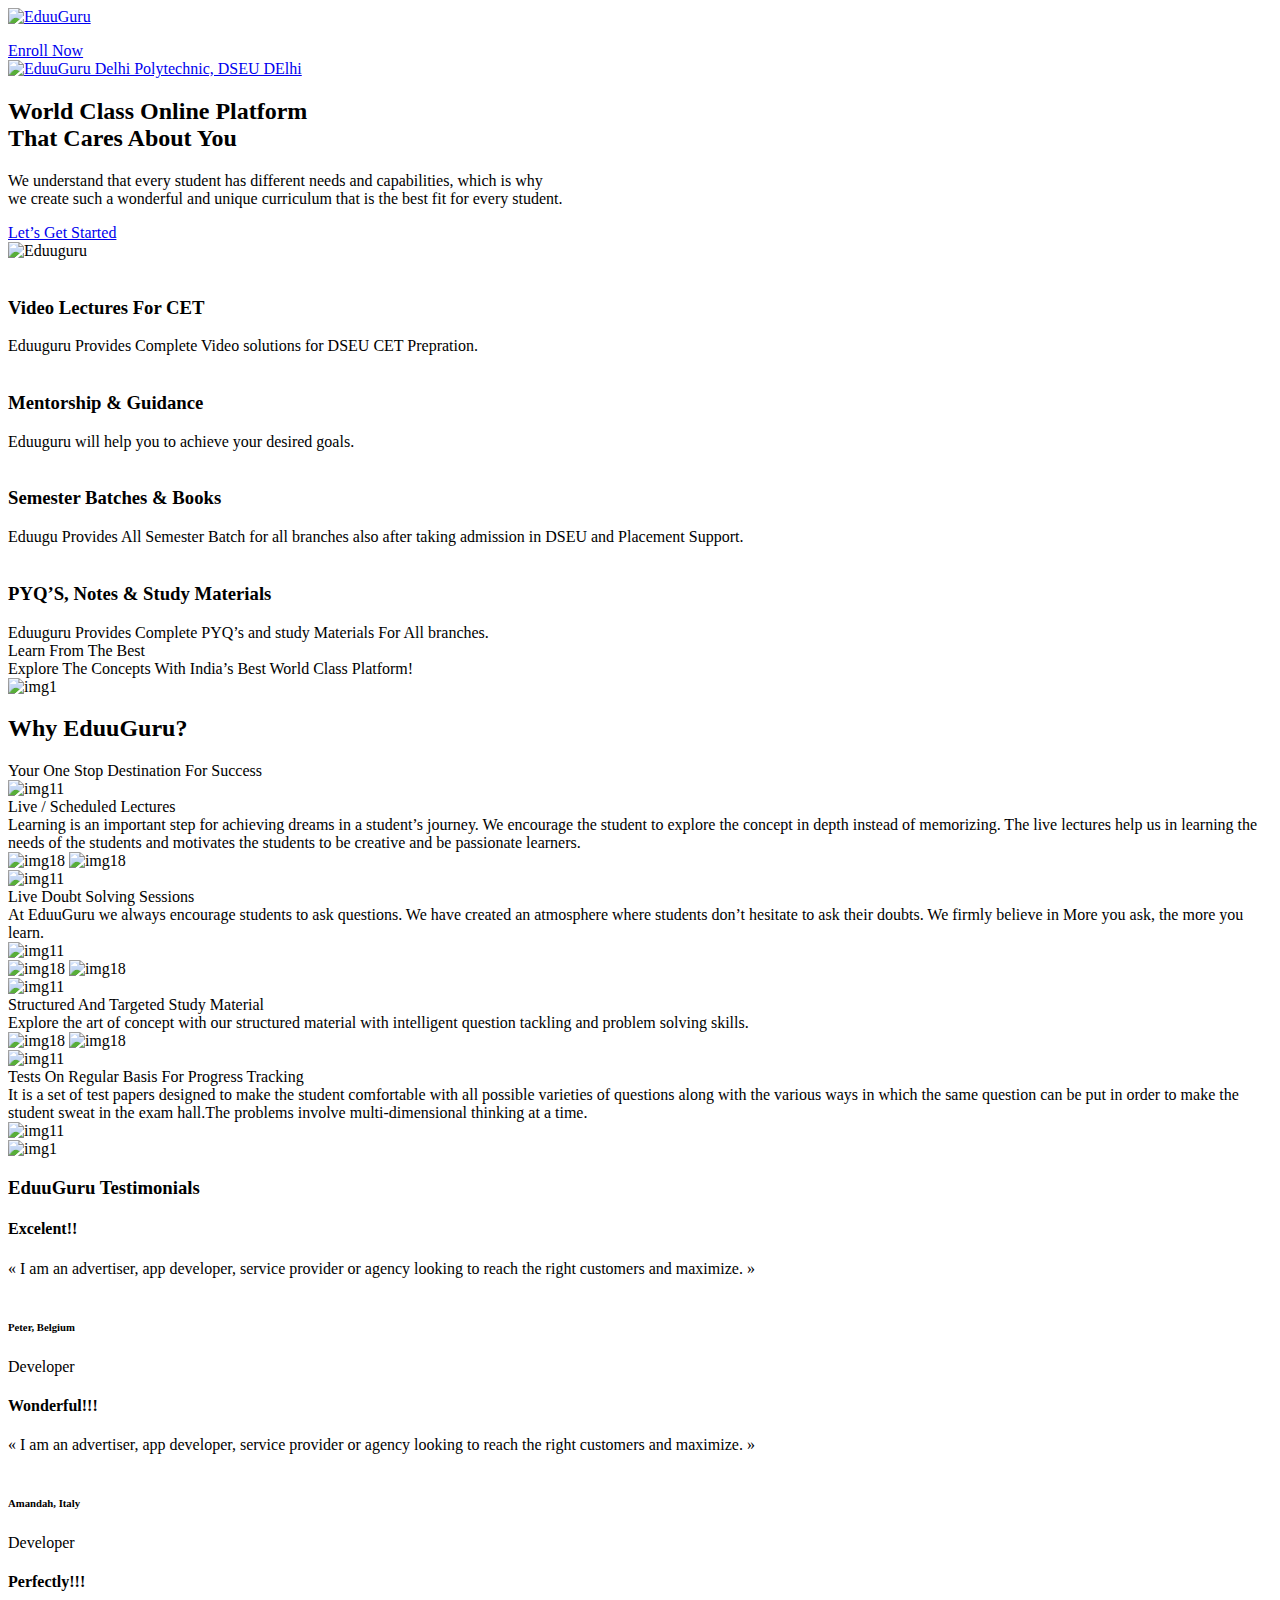
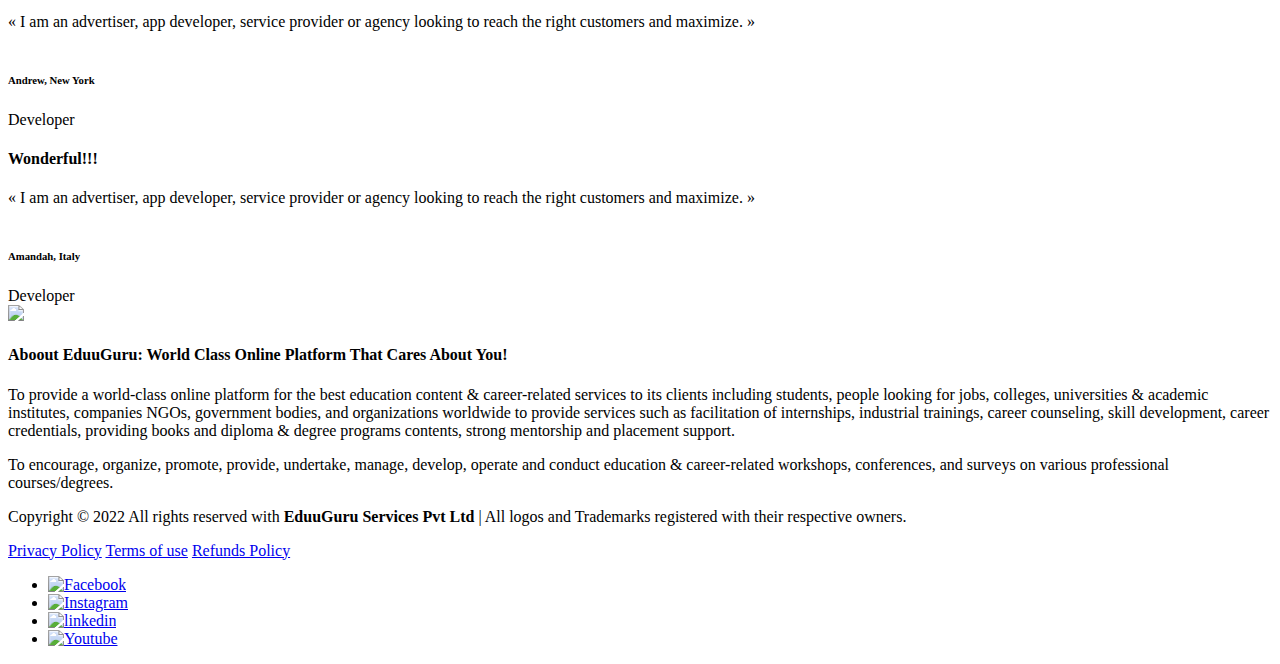
==== commit d6f34fc7: "Update index.html" ====
--- a/index.html
+++ b/index.html
@@ -602,8 +602,8 @@
                 </a>
             </li>
             <li>
-                <a href="#" class="" target="_blank" title="Instagram">
-                    <img src="images/Eduuguru Social media handles/linkedin.png" class="" alt="Instagram">
+                <a href="https://www.linkedin.com/company/eduuguru" class="" target="_blank" title="linkedin">
+                    <img src="images/Eduuguru Social media handles/linkedin.png" class="" alt="linkedin">
                 </a>
             </li>
             <li>
@@ -615,4 +615,4 @@
     </div>
 </div>
 </body>
-</html>+</html>
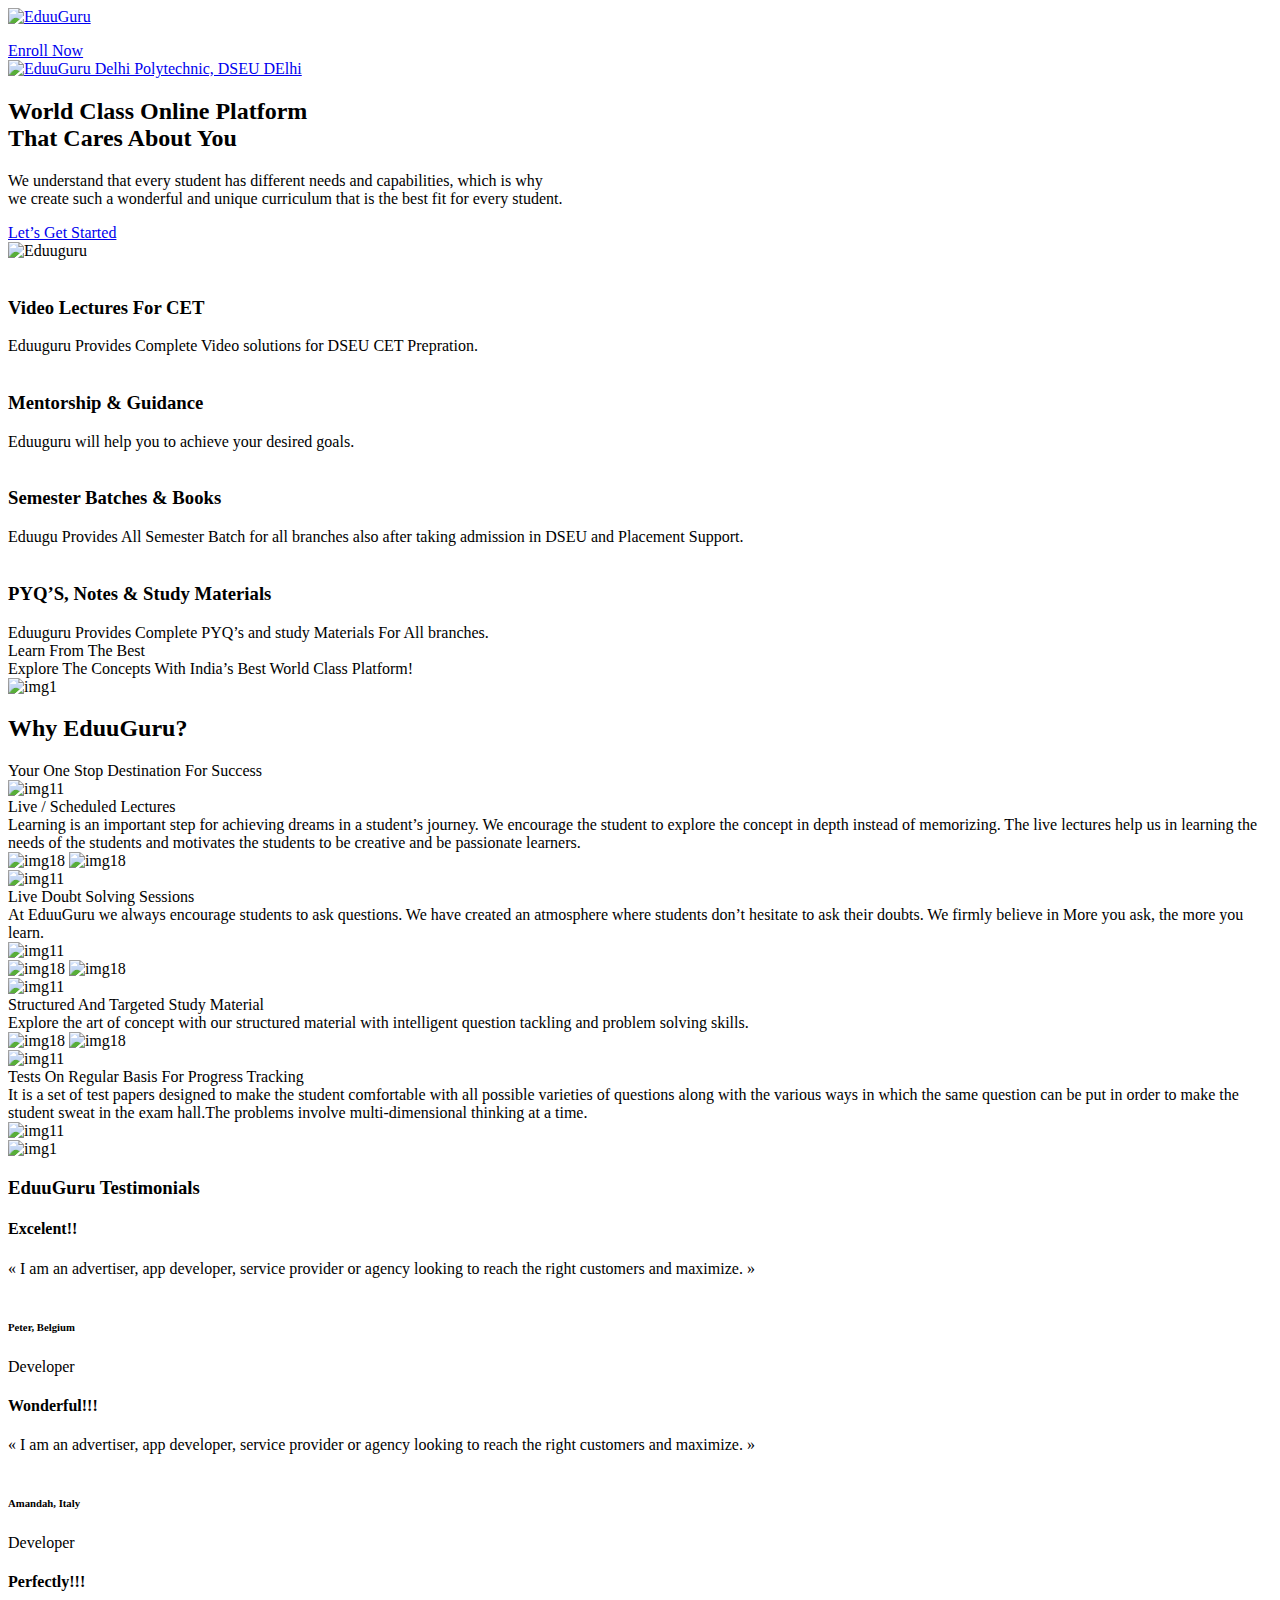
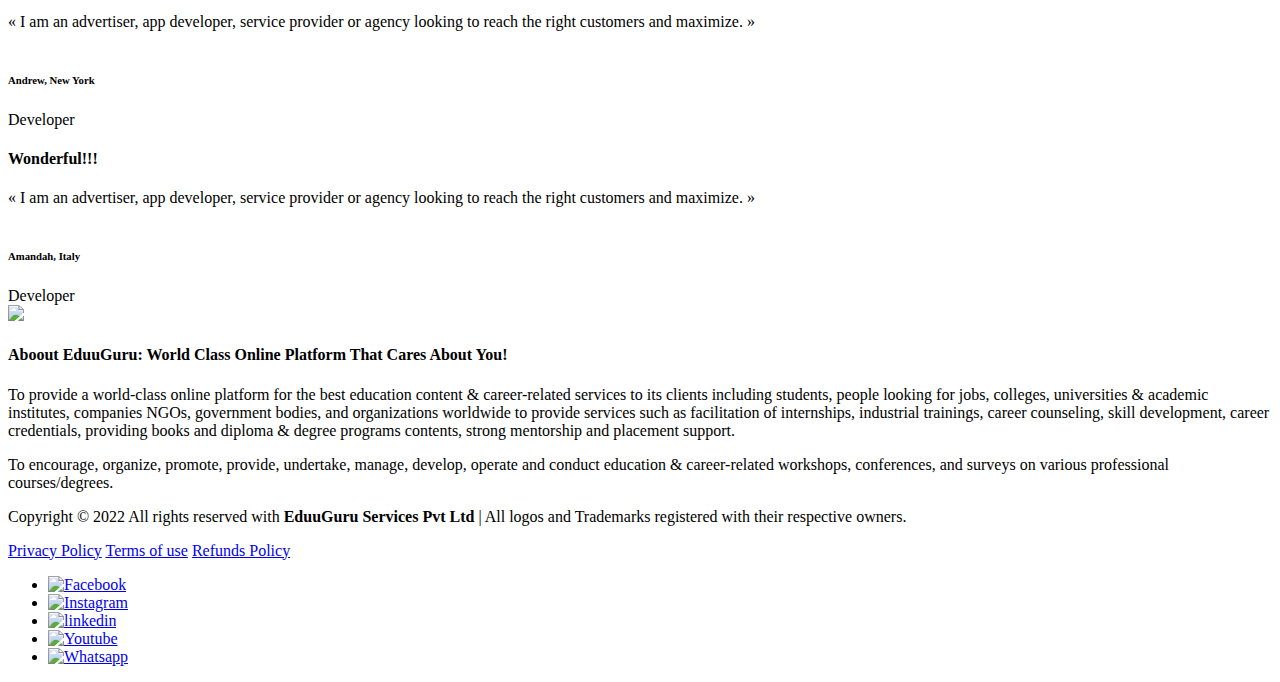
==== commit c2acf240: "Update index.html" ====
--- a/index.html
+++ b/index.html
@@ -611,6 +611,11 @@
                     <img src="images/Eduuguru Social media handles/youtube.png" class="" alt="Youtube">
                 </a>
             </li>
+            <li>
+                <a href="https://wa.me/+918799728379" class="" target="_blank" title="whatsapp">
+                    <img src="images/Eduuguru Social media handles/whatsapp.png" class="" alt="Whatsapp">
+                </a>
+            </li>
         </ul>
     </div>
 </div>
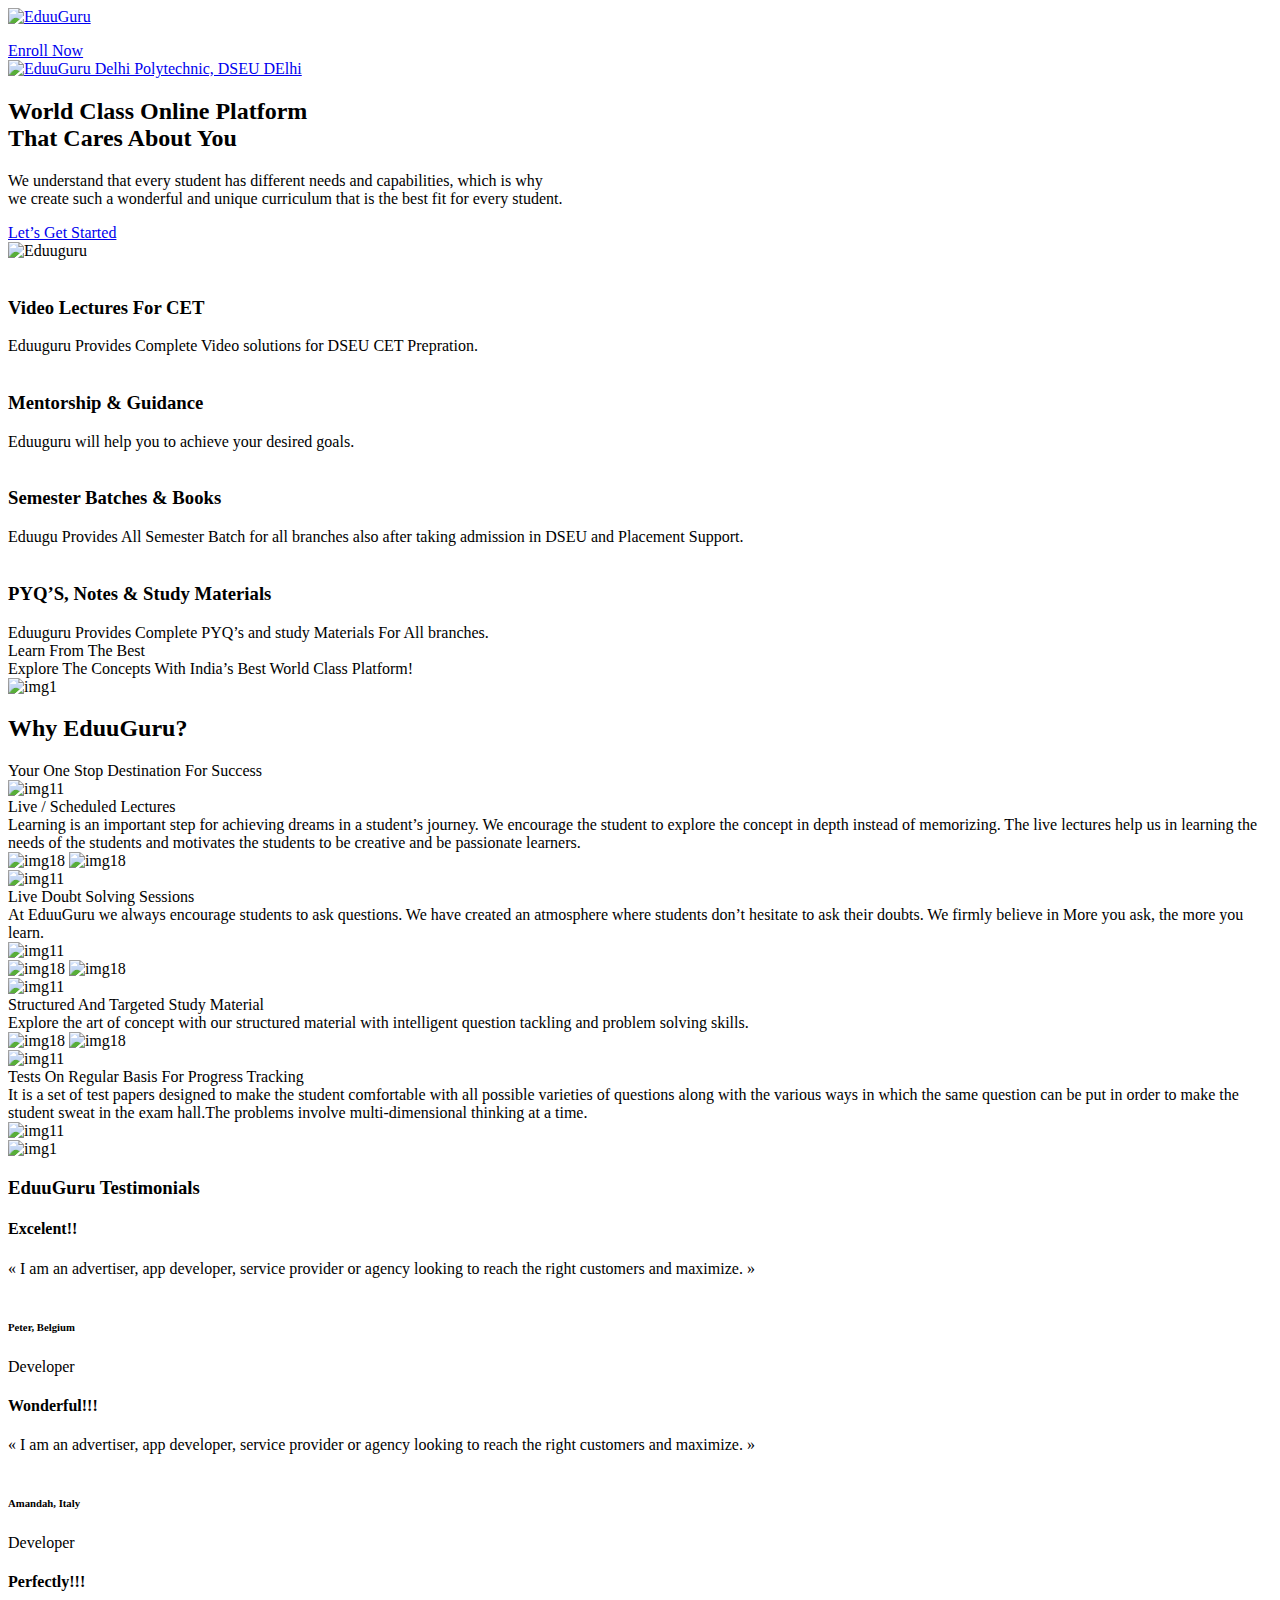
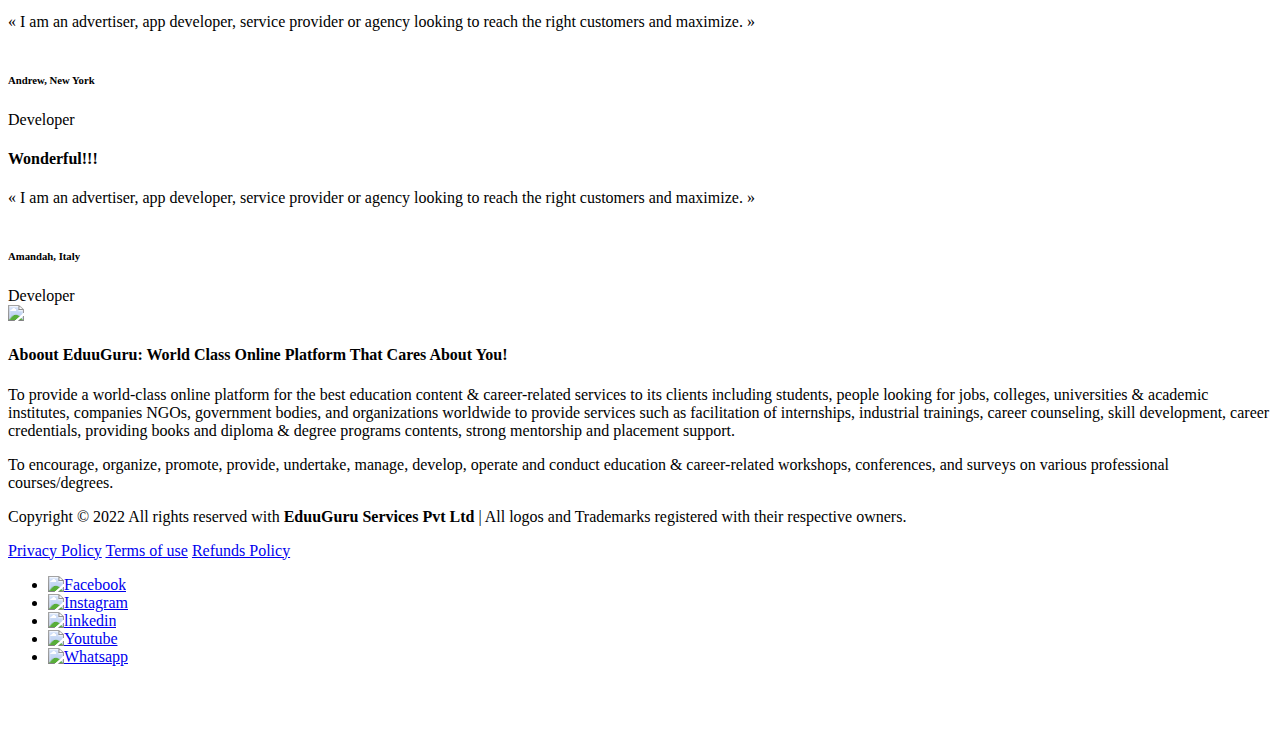
==== commit 07199340: "Update index.html" ====
--- a/index.html
+++ b/index.html
@@ -14,7 +14,11 @@
     <link rel="stylesheet" href="css/flaticon.css" />
     <link rel="stylesheet" href="css/owl.carousel.min.css" />
     <link rel="stylesheet" href="css/lightgallery.css" />
-    <!--<link rel="stylesheet" href="css/woocommerce.css" />-->
+    
+   <link rel="stylesheet" href="assets/bootstrap/css/bootstrap.min.css">
+  <link rel="stylesheet" href="assets/bootstrap/css/bootstrap-grid.min.css">
+  <link rel="stylesheet" href="assets/bootstrap/css/bootstrap-reboot.min.css">
+  <link rel="stylesheet" href="assets/chatbutton/floating-wpp.css">
 
     <link rel="stylesheet" href="style.css" />
     <link rel="stylesheet" href="css/home.css" />
@@ -619,5 +623,24 @@
         </ul>
     </div>
 </div>
+
+
+<!---Whatsapp Chat--->
+ <script src="assets/jquery.min.js"></script>  
+ <script src="assets/chatbutton/floating-wpp.js"></script>  
+ <script src="assets/chatbutton/script.js"></script>  
+  
+<div id="chatbutton-wa" data-phone="+918799728379" data-showpopup="true" data-headertitle="EduuGuru ✅" data-popupmessage="Hi!👋
+
+Thanks for Choosing EduuGuru❤️️
+
+How can we Help you?" data-placeholder="Type here" data-position="left" data-headercolor="#25D366" data-backgroundcolor="#e5ddd5" data-autoopentimeout="5" data-size="65px">
+    <div class="floating-wpp-button" style="width: 65px; height: 65px;">
+        <div class="floating-wpp-button-image">
+               
+                    <img src="whatsapp-logo-4.png" alt="">
+    </div>
+    </div>
+</div>
 </body>
 </html>
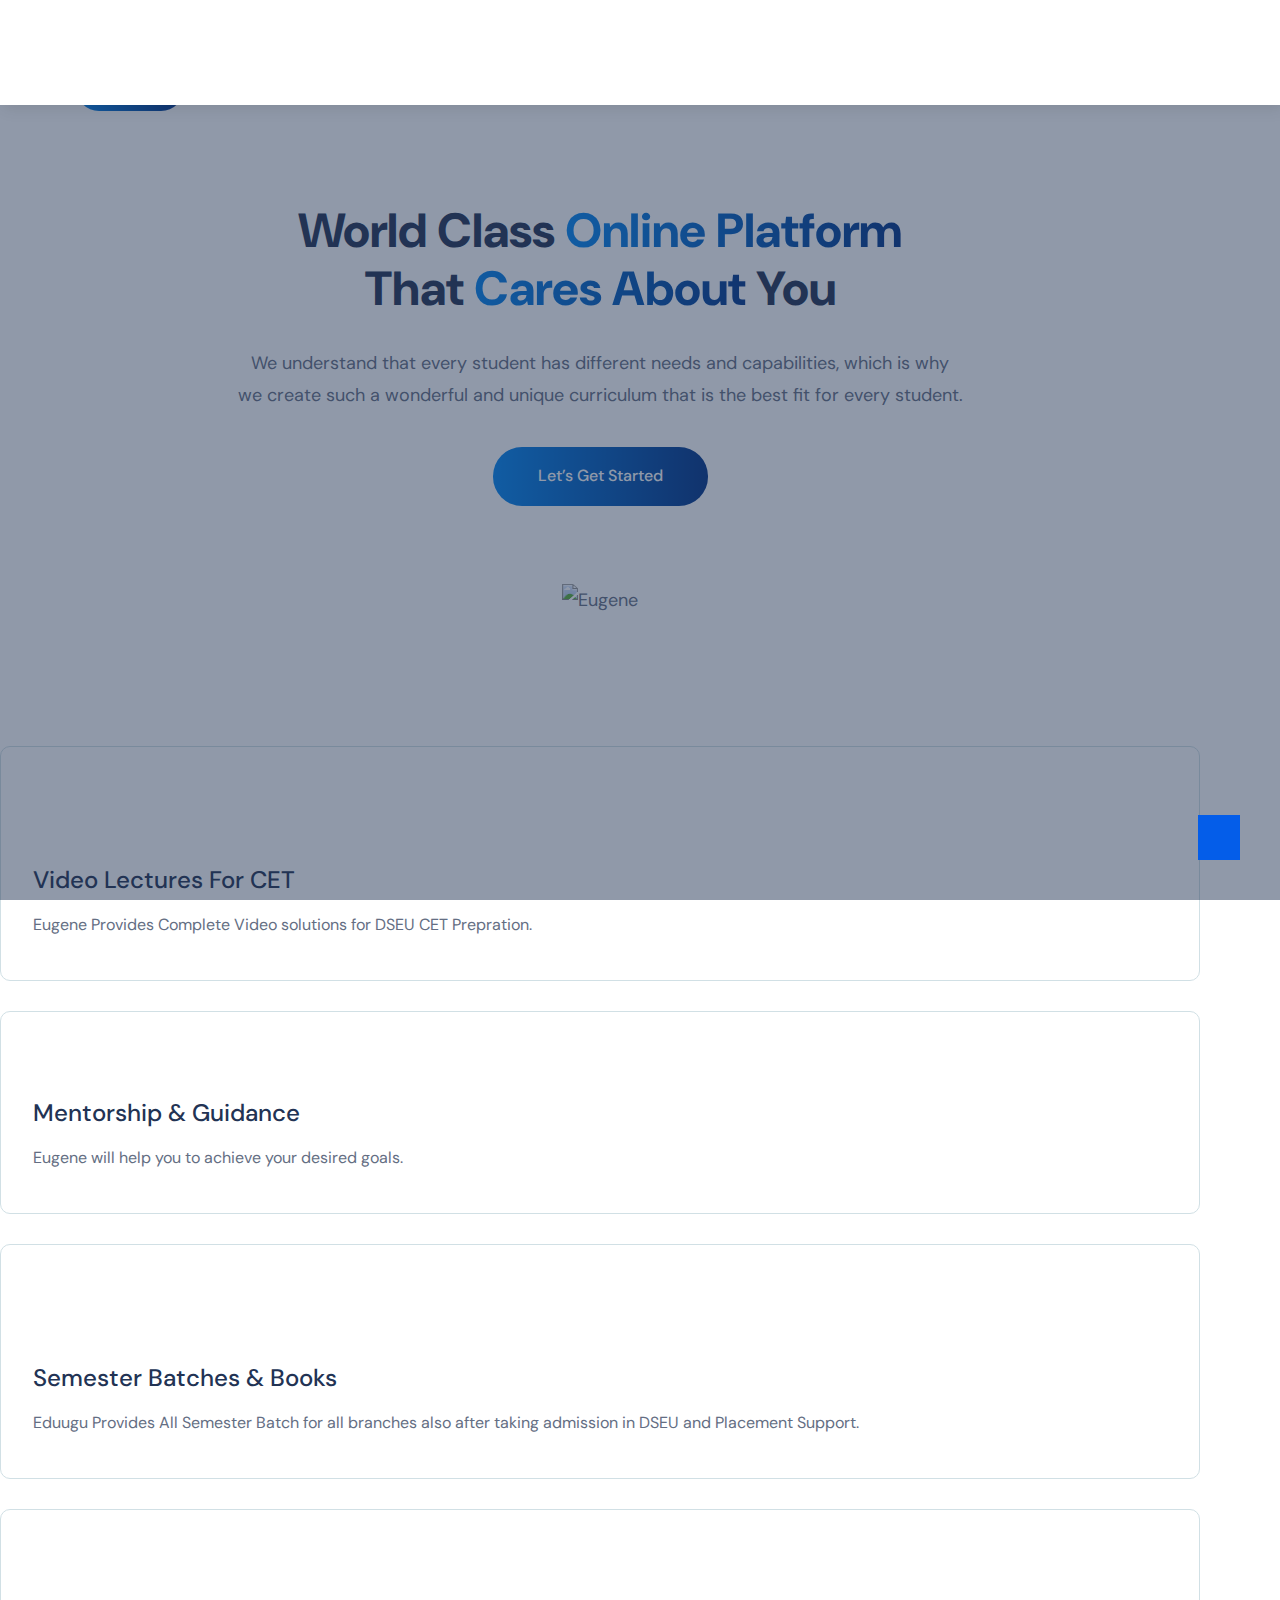
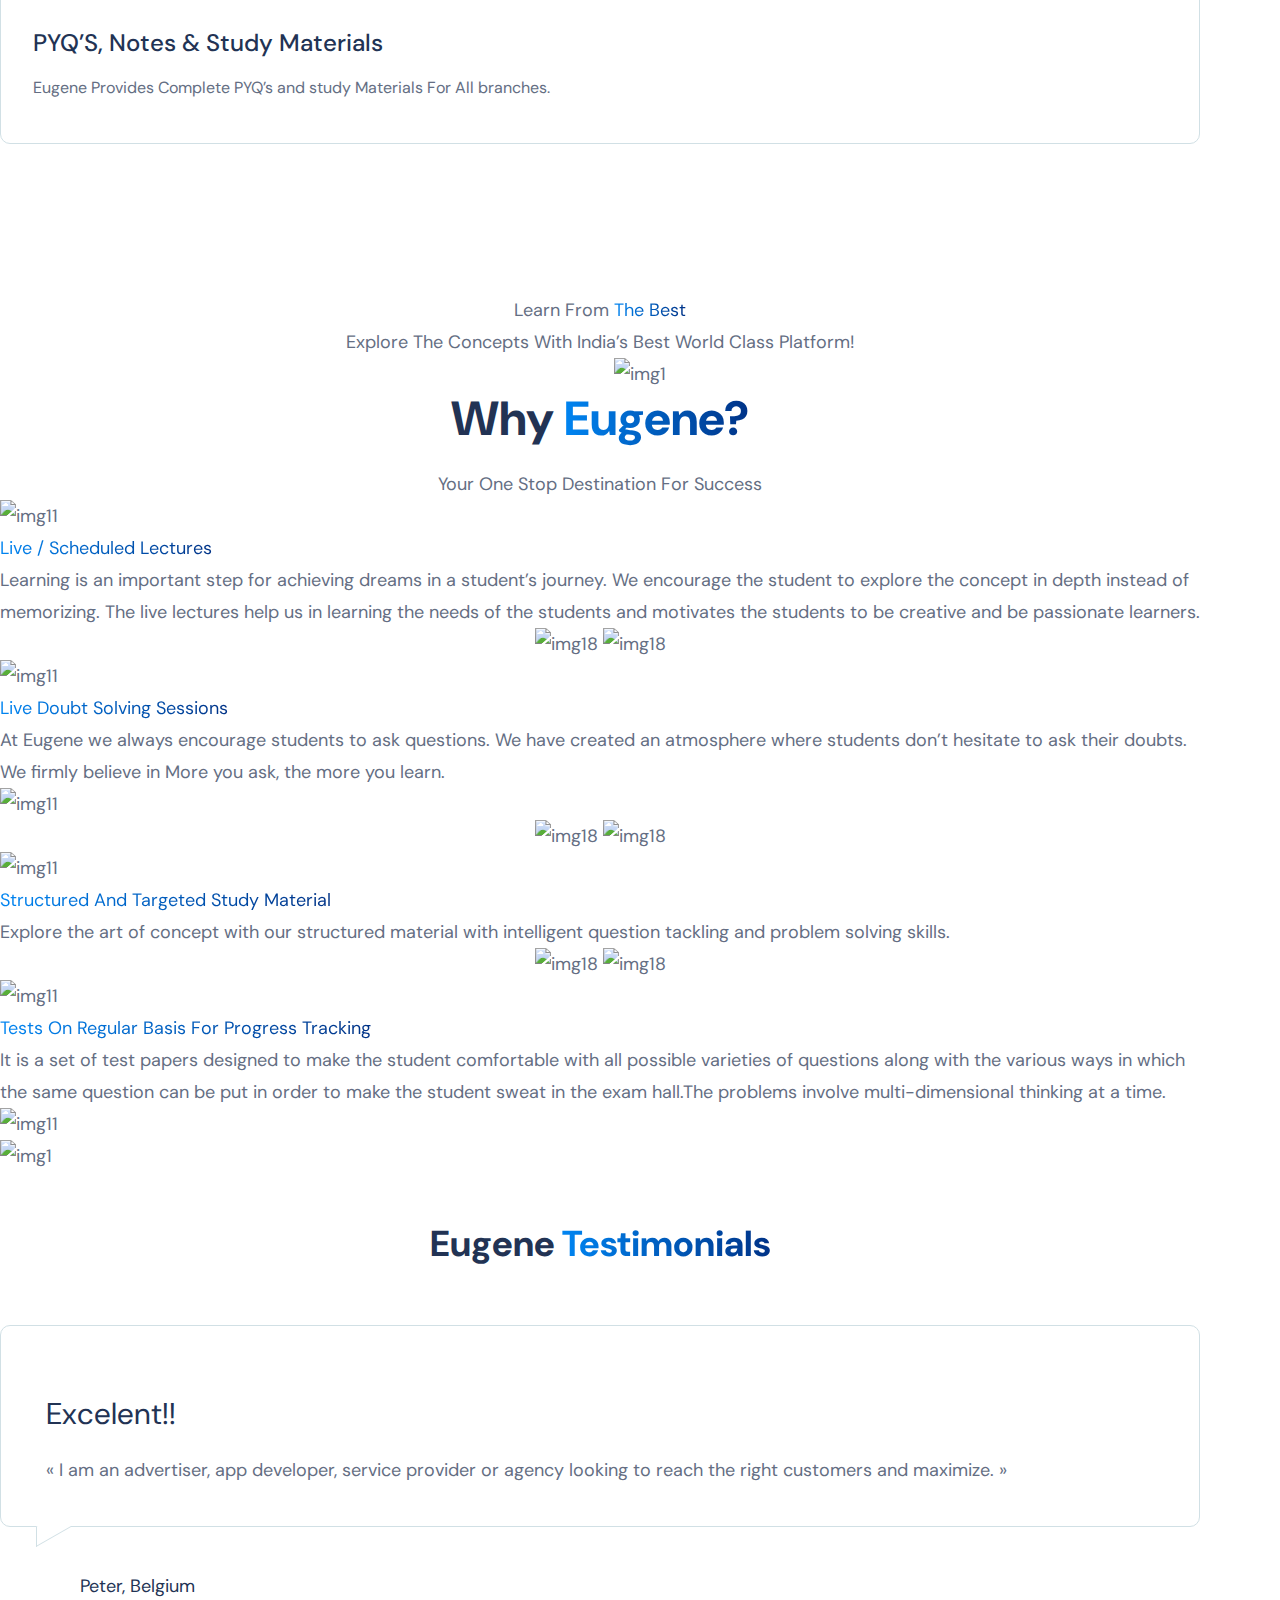
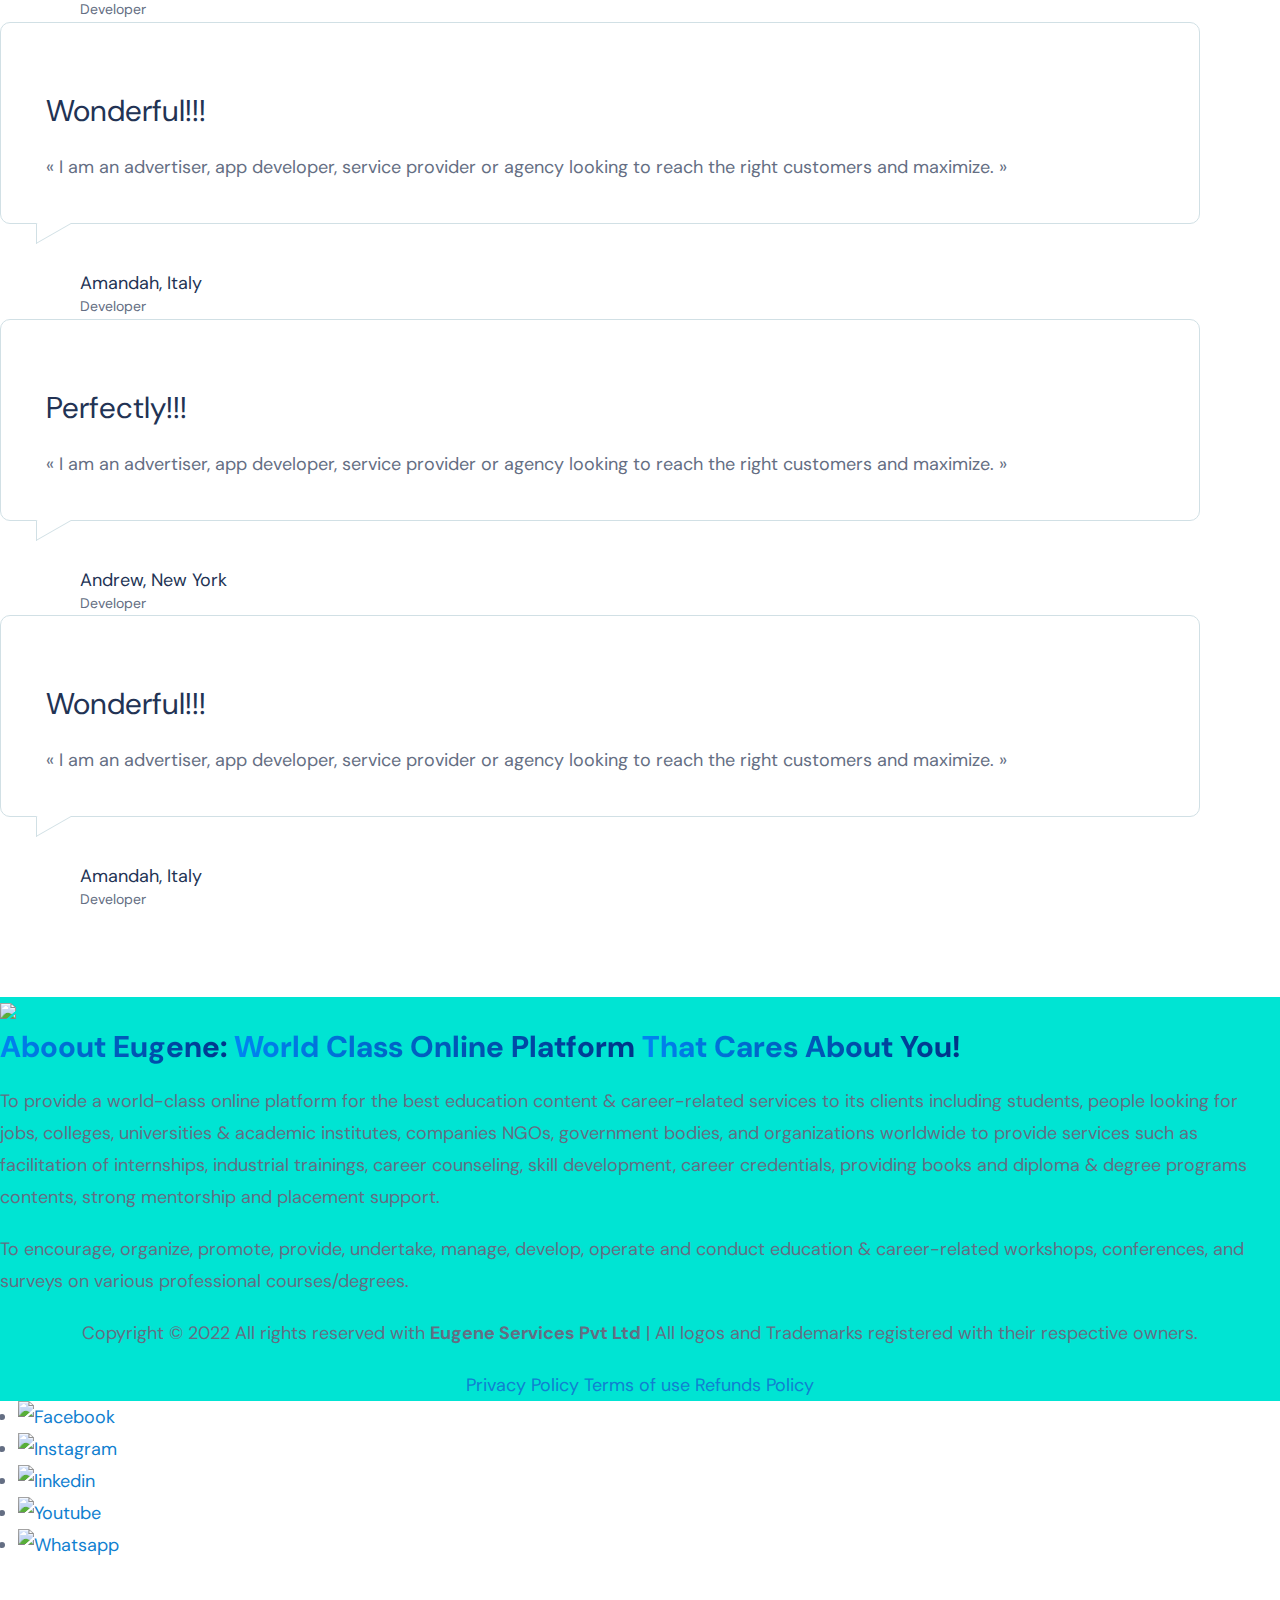
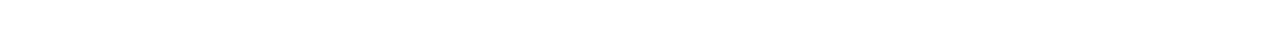
==== commit 57b1602c: "Name change" ====
--- a/index.html
+++ b/index.html
@@ -5,10 +5,10 @@
     <meta charset="utf-8">
     <meta http-equiv="X-UA-Compatible" content="IE=edge" />
     <meta name="viewport" content="width=device-width, initial-scale=1, maximum-scale=1" />
-    <title>EduuGuru: World Class Online Platform That Cares About You!</title>
-    <meta name="description" content="EduuGuru Is a world class platform that cares about you. This platform is for Delhi polytechnic, DSEU delhi, Delhi skills and entrepreneurship University students. we can support full guidence to DSEU Delhi polytechnic students from CET prepration to college & Diploma placements and PSUs">
+    <title>: World Class Online Platform That Cares About You!</title>
+    <meta name="description" content="Eugene Is a world class platform that cares about you. This platform is for Delhi polytechnic, DSEU delhi, Delhi skills and entrepreneurship University students. we can support full guidence to DSEU Delhi polytechnic students from CET prepration to college & Diploma placements and PSUs">
     <meta name="keywords" content="Dseu delhi, Delhi Skill And Entrepreneurship University, Delhi polytechnic admission, Delhi polytechnic 2022, Pusa college, delhi polytechnic 2022 admission, dseu delhi admission">
-    <link rel="shortcut icon" type="image/x-icon" href="images/eduuguru favicon.png" />
+    <link rel="shortcut icon" type="image/x-icon" href="images/Eugene favicon.png" />
     <link rel="stylesheet" href="css/bootstrap.min.css" />
     <link rel="stylesheet" href="css/font-awesome.min.css" />
     <link rel="stylesheet" href="css/flaticon.css" />
@@ -26,7 +26,7 @@
     <link rel="stylesheet" href="bootstrap.min.css" />
     <link rel="stylesheet" href="internal-styles-ver1.css" />
     <link rel="stylesheet" href="style-home-ver1.css" />
-    <link rel="stylesheet" href="css/eduuguru.css" />
+    <link rel="stylesheet" href="css/Eugene.css" />
     
 </head>
 
@@ -41,7 +41,7 @@
                             <div class="col-logo align-self-center">
                                 <div id="site-logo" class="site-logo">
                                     <a href="index.html">
-                                        <img src="images/logo.svg" alt="EduuGuru" class="">
+                                        <img src="images/logo.svg" alt="Eugene" class="">
                                     </a>
                                 </div>
                             </div>
@@ -88,7 +88,7 @@
                             <div class="mlogo_wrapper clearfix">
                                 <div class="mobile_logo">
                                     <a href="index.html">
-                                        <img src="images/logo.svg" alt="EduuGuru Delhi Polytechnic, DSEU DElhi">
+                                        <img src="images/logo.svg" alt="Eugene Delhi Polytechnic, DSEU DElhi">
                                     </a>
                                 </div>
                             </div>
@@ -106,7 +106,7 @@
                 <div class="space-90"></div>
                 <div class="row">
                     <div class="col-lg-12 text-center">
-                        <h2>World Class <span class="eduuguru">Online Platform</span><br>That<span class="eduuguru"> Cares About </span> You</h2>
+                        <h2>World Class <span class="Eugene">Online Platform</span><br>That<span class="Eugene"> Cares About </span> You</h2>
                         <div class="space-10"></div>
                         <p>We understand that every student has different needs and capabilities, which is why <br>we create such a wonderful and unique curriculum that is the best fit for every student. </p>
                         <div class="space-10"></div>
@@ -117,7 +117,7 @@
                         <div class="space-70"></div>
                         <div class="space-5"></div>
                         <div class="space-2"></div>
-                        <img src="images/bg.png" alt="Eduuguru">
+                        <img src="images/bg.png" alt="Eugene">
                     </div>
                 </div>
                 <div class="space-90"></div>
@@ -137,25 +137,25 @@
                     <div class="col-lg-3 col-md-6 col-sm-6">
                         <div class="ot-icon-box services-list-icon services-h1">
                             <div class="ot-icon-box__icon">
-                                <img src="images/Eduuguru CET Prepration.png" alt="">
+                                <img src="images/Eugene CET Prepration.png" alt="">
                             </div>
                             <div class="space-4"></div>
                             <div class="ot-icon-box__content">
                                 <h3 class="icon-box-title">Video Lectures For CET</h3>
                                 <div class="space-3"></div>
-                                <div class="icon-box-des">Eduuguru Provides Complete Video solutions for DSEU CET Prepration. </div>
+                                <div class="icon-box-des">Eugene Provides Complete Video solutions for DSEU CET Prepration. </div>
                             </div>  
                         </div>
                         <div class="space-30 d-lg-none"></div>
                     </div>
                     <div class="col-lg-3 col-md-6 col-sm-6">
                         <div class="ot-icon-box services-list-icon services-h1">
-                            <img src="images/Eduguru Mentorship.png" alt="">
+                            <img src="images/Eugene Mentorship.png" alt="">
                             <div class="space-4"></div>
                             <div class="ot-icon-box__content">
                                 <h3 class="icon-box-title">Mentorship & Guidance </h3>
                                 <div class="space-3"></div>
-                                <div class="icon-box-des">Eduuguru will help you to achieve  your desired  goals.</div>
+                                <div class="icon-box-des">Eugene will help you to achieve  your desired  goals.</div>
                             </div>  
                         </div>
                         <div class="space-30 d-lg-none"></div>
@@ -183,7 +183,7 @@
                             <div class="ot-icon-box__content">
                                 <h3 class="icon-box-title pr-lg-5">PYQ’S, Notes &  Study Materials </h3>
                                 <div class="space-3"></div>
-                                <div class="icon-box-des">Eduuguru Provides Complete PYQ’s and study Materials For All branches. </div>
+                                <div class="icon-box-des">Eugene Provides Complete PYQ’s and study Materials For All branches. </div>
                             </div>  
                         </div>
                     </div>
@@ -198,13 +198,13 @@
         </section>
 
 
-<!--EduuGuru Founder Sachinsagarmishra-->
+<!--Eugene Founder Sachinsagarmishra-->
 
        <section class="learn-bg pt-5">
             <div class="container-fluid">
                 <div class="row pt-5">
                     <div class="container text-center mt-5">
-                        <div class="learn-text font-fam-bold">Learn From <span class="eduuguru">The Best</span></div>
+                        <div class="learn-text font-fam-bold">Learn From <span class="Eugene">The Best</span></div>
                         <div class="learn-text-sm font-fam-medium pt-3">Explore The Concepts With India’s Best World Class Platform!
                         </div>
                     </div>
@@ -213,7 +213,7 @@
                             <div id="carouselVideos" class="carousel" data-bs-ride="carousel">
                                 <div class="carousel-inner">
                                     <div class="carousel-item active">
-                                        <img class="img-fluid img-slider-box" alt="img1" src="images/Sachinsagarmishra Eduuguru.png">
+                                        <img class="img-fluid img-slider-box" alt="img1" src="images/Sachinsagarmishra Eugene.png">
                                     </div>
                                 </div>
                             </div>
@@ -222,14 +222,14 @@
                 </div>
             </div>
             
-<!--EduuGuru Founder Sachinsagarmishra--end-->
+<!--Eugene Founder Sachinsagarmishra--end-->
 
 
 
             <div class="container">
                 <div class="row">
                     <div class="container text-center pt-5">
-                        <h2 class="learn-text font-fam-bold">Why <span class="eduuguru">EduuGuru?</span></h2>
+                        <h2 class="learn-text font-fam-bold">Why <span class="Eugene">Eugene?</span></h2>
                         <div class="learn-text-sm font-fam-medium mt-4">Your One Stop Destination For Success</div>
                     </div>
                 </div>
@@ -239,7 +239,7 @@
                             <div class="col-12 col-md-3 d-flex justify-content-center"><img class="img-fluid" alt="img11" src="images/Live  Scheduled Lectures.png"></div>
                             <div class="col-12 col-md-9">
                                 <div class="d-flex flex-column">
-                                    <div class="why-inner-head font-fam-bold px-4"><span class="eduuguru">Live / Scheduled Lectures</span></div>
+                                    <div class="why-inner-head font-fam-bold px-4"><span class="Eugene">Live / Scheduled Lectures</span></div>
                                     <div class="why-inner-text font-fam-regular px-4">Learning is an important step for achieving dreams in a student’s journey. We encourage the student to explore the concept in depth instead of memorizing. The live lectures help us in learning the needs of the students
                                         and motivates the students to be creative and be passionate learners.</div>
                                 </div>
@@ -257,8 +257,8 @@
 
                             <div class="col-12 col-md-9">
                                 <div class="d-flex flex-column">
-                                    <div class="why-inner-head font-fam-bold px-4"><span class="eduuguru">Live Doubt Solving Sessions</span></div>
-                                    <div class="why-inner-text font-fam-regular px-4">At EduuGuru we always encourage students to ask questions. We have created an atmosphere where students don’t hesitate to ask their doubts. We firmly believe in More you ask, the more you learn.</div>
+                                    <div class="why-inner-head font-fam-bold px-4"><span class="Eugene">Live Doubt Solving Sessions</span></div>
+                                    <div class="why-inner-text font-fam-regular px-4">At Eugene we always encourage students to ask questions. We have created an atmosphere where students don’t hesitate to ask their doubts. We firmly believe in More you ask, the more you learn.</div>
                                 </div>
                             </div>
                             <div class="col-12 col-md-3 d-flex justify-content-center d-md-block d-none"><img class="img-fluid" alt="img11" src="images/Live Doubt Solving Sessions.png" width="220" height="220"></div>
@@ -274,7 +274,7 @@
                             <div class="col-12 col-md-3 d-flex justify-content-center"><img class="img-fluid" alt="img11" src="images/Structured And Targeted Study Material.png"></div>
                             <div class="col-12 col-md-9">
                                 <div class="d-flex flex-column">
-                                    <div class="why-inner-head font-fam-bold px-4"><span class="eduuguru">Structured And Targeted Study Material</span></div>
+                                    <div class="why-inner-head font-fam-bold px-4"><span class="Eugene">Structured And Targeted Study Material</span></div>
                                     <div class="why-inner-text font-fam-regular px-4">Explore the art of concept with our structured material with intelligent question tackling and problem solving skills.</div>
                                 </div>
                             </div>
@@ -290,7 +290,7 @@
                             <div class="col-12 col-md-3 d-flex justify-content-center d-md-none"><img class="img-fluid" alt="img11" src="images/Tests On Regular Basis For Progress Tracking.png"></div>
                             <div class="col-12 col-md-9">
                                 <div class="d-flex flex-column">
-                                    <div class="why-inner-head font-fam-bold px-4"><span class="eduuguru">Tests On Regular Basis For Progress Tracking</span> </div>
+                                    <div class="why-inner-head font-fam-bold px-4"><span class="Eugene">Tests On Regular Basis For Progress Tracking</span> </div>
                                     <div class="why-inner-text font-fam-regular px-4">It is a set of test papers designed to make the student comfortable with all possible varieties of questions along with the various ways in which the same question can be put in order to make the student sweat in the
                                         exam hall.The problems involve multi-dimensional thinking at a time.</div>
                                 </div>
@@ -310,7 +310,7 @@
                             <div id="carouselVideos" class="carousel" data-bs-ride="carousel">
                                 <div class="carousel-inner">
                                     <div class="carousel-item active">
-                                        <img class="img-fluid img-slider-box" alt="img1" src="images/EduuGuru App.png">
+                                        <img class="img-fluid img-slider-box" alt="img1" src="images/Eugene App.png">
                                     </div>
                                 </div>
                             </div>
@@ -320,13 +320,13 @@
             </div>
             
 
-        <!--Topper eduuguru delhi polytechnic dseu delhi admission-->
+        <!--Topper Eugene delhi polytechnic dseu delhi admission-->
         
         <!--<section class="hub-bg">
             <div class="container">
                 <div class="row">
                     <div class="container text-center py-5 mb-5">
-                        <h3 class="learn-text font-fam-bold">Our <span class="eduuguru">Proud</span> Learning Hub</h3>
+                        <h3 class="learn-text font-fam-bold">Our <span class="Eugene">Proud</span> Learning Hub</h3>
                     </div>
 
                     <div class="responsive">
@@ -472,7 +472,7 @@
                         <div class="ssub-yes">
                             <div class="ot-heading">
                                 <div class="space-50"></div>
-                                <h3 class="testi-master font-fam-bold">EduuGuru <span class="eduuguru">Testimonials</span></h3>
+                                <h3 class="testi-master font-fam-bold">Eugene <span class="Eugene">Testimonials</span></h3>
                             </div>
                         </div>
                         <div class="space-40"></div>
@@ -548,15 +548,15 @@
 
         <div class="footer bg-primary p5 flex-container flex-wrap">
             <div class="col100 cta p2 bg-primary-50 border1 border-primary-light br1 mt1 flex-align-center flex-container">
-                <img class="col20 m1" height="100" src="images/eduuguru logo footor.png" />
+                <img class="col20 m1" height="100" src="images/Eugene logo footor.png" />
                 <div class="col80 pl2 c-white">
-                    <h4><span class="eduuguru">Aboout EduuGuru: </span><span class="eduuguru">World Class Online Platform </span> <span class="eduuguru"> That Cares About You! </span></h4>
+                    <h4><span class="Eugene">Aboout Eugene: </span><span class="Eugene">World Class Online Platform </span> <span class="Eugene"> That Cares About You! </span></h4>
                     <p class="mt1 mb1">To provide a world-class online platform for the best education content & career-related services to its clients including students, people looking for jobs, colleges, universities & academic institutes, companies NGOs, government bodies, and organizations worldwide to provide services such as facilitation of internships, industrial trainings, career counseling, skill development, career credentials, providing books and diploma & degree programs contents, strong mentorship and placement support.</p>
                     <p class="mt1 mb1">To encourage, organize, promote, provide, undertake, manage, develop, operate and conduct education & career-related workshops, conferences, and surveys on various professional courses/degrees.</p>
                 </div>
             </div>
                 <div class="col100 text-center mt3 bordertop1 border-white-20">
-                    <p class="mt1 c-white-50">Copyright &copy; 2022 All rights reserved with <strong>EduuGuru Services Pvt Ltd</strong> | All logos and Trademarks registered with their respective owners.</p>
+                    <p class="mt1 c-white-50">Copyright &copy; 2022 All rights reserved with <strong>Eugene Services Pvt Ltd</strong> | All logos and Trademarks registered with their respective owners.</p>
                     <a class="c-white-50 text-nounder fs1 mr1" href="#">Privacy Policy</a>
                     <a class="c-white-50 text-nounder fs1 mr1" href="#">Terms of use</a>
                     <a class="c-white-50 text-nounder fs1 mr1" href="#">Refunds Policy</a>
@@ -597,27 +597,27 @@
     <div class="social_sticky_wrap">
         <ul class="vertical_links list-unstyled">
             <li style=""><a href="#" class="" style="    text-align: center;    vertical-align: center;" target="_blank" title="Facebook">
-                    <img src="images/Eduuguru Social media handles/fb.png" class="" alt="Facebook">
+                    <img src="images/Eugene Social media handles/fb.png" class="" alt="Facebook">
                 </a>
             </li>
             <li>
-                <a href="#" class="" target="_blank" title="Instagram">
-                    <img src="images/Eduuguru Social media handles/insta.png" class="" alt="Instagram">
+                <a href="https://www.instagram.com/Eugene/" class="" target="_blank" title="Instagram">
+                    <img src="images/Eugene Social media handles/insta.png" class="" alt="Instagram">
                 </a>
             </li>
             <li>
-                <a href="https://www.linkedin.com/company/eduuguru" class="" target="_blank" title="linkedin">
-                    <img src="images/Eduuguru Social media handles/linkedin.png" class="" alt="linkedin">
+                <a href="https://www.linkedin.com/company/Eugene" class="" target="_blank" title="linkedin">
+                    <img src="images/Eugene Social media handles/linkedin.png" class="" alt="linkedin">
                 </a>
             </li>
             <li>
                 <a href="#" class="" target="_blank" title="Youtube">
-                    <img src="images/Eduuguru Social media handles/youtube.png" class="" alt="Youtube">
+                    <img src="images/Eugene Social media handles/youtube.png" class="" alt="Youtube">
                 </a>
             </li>
             <li>
                 <a href="https://wa.me/+918799728379" class="" target="_blank" title="whatsapp">
-                    <img src="images/Eduuguru Social media handles/whatsapp.png" class="" alt="Whatsapp">
+                    <img src="images/Eugene Social media handles/whatsapp.png" class="" alt="Whatsapp">
                 </a>
             </li>
         </ul>
@@ -630,9 +630,9 @@
  <script src="assets/chatbutton/floating-wpp.js"></script>  
  <script src="assets/chatbutton/script.js"></script>  
   
-<div id="chatbutton-wa" data-phone="+918799728379" data-showpopup="true" data-headertitle="EduuGuru ✅" data-popupmessage="Hi!👋
-
-Thanks for Choosing EduuGuru❤️️
+<div id="chatbutton-wa" data-phone="+918799728379" data-showpopup="true" data-headertitle="<b>Eugene</b> ☑" data-popupmessage="Hi!👋
+
+Thanks for Choosing Eugene❤️️
 
 How can we Help you?" data-placeholder="Type here" data-position="left" data-headercolor="#25D366" data-backgroundcolor="#e5ddd5" data-autoopentimeout="5" data-size="65px">
     <div class="floating-wpp-button" style="width: 65px; height: 65px;">
--- a/style.css
+++ b/style.css
@@ -0,0 +1,9994 @@
+@charset "UTF-8";
+/*
+Theme Name: ProgriSaaS
+Theme URI: http://wpdemo.archiwp.com/progrisaas
+Author: OceanThemes
+Author URI: http://oceanthemes.net/
+Description: ProgriSaaS is a WordPress theme for saas, software, startup, mobile app, agency and related products & services. ProgriSaaS is easy to use, it provides everything you need to create great looking website. With ProgriSaaS, you can impress your customer by it’s professional design and the interactivity. ProgriSaaS built with latest website technology to ensure your website is looks nice on desktop and mobile.
+Version: 1.0
+Requires PHP: 5.2.4
+Tested up to: 7.0
+License: GNU General Public License v2+
+License URI: http://www.gnu.org/licenses/gpl-2.0.html
+Text Domain: progrisaas
+Domain Path: /languages/
+Tags: one-column, two-columns, left-sidebar, right-sidebar, full-width-template, post-formats, theme-options, threaded-comments, translation-ready
+
+*/
+/*--------------------------------------------------------------
+>>> TABLE OF CONTENTS:
+----------------------------------------------------------------
+# Normalize
+# Typography
+# Elements
+# Forms
+# Navigation
+	## Links
+	## Menus
+# Accessibility
+# Alignments
+# Clearings
+# Widgets
+# Content
+	## Posts and pages
+	## Comments
+# Infinite scroll
+# Media
+	## Captions
+	## Galleries
+--------------------------------------------------------------*/
+/*--------------------------------------------------------------
+# Normalize
+--------------------------------------------------------------*/
+/*! normalize.css v8.0.0 | MIT License | github.com/necolas/normalize.css */
+/* Document
+	 ========================================================================== */
+/**
+ * 1. Correct the line height in all browsers.
+ * 2. Prevent adjustments of font size after orientation changes in iOS.
+ */
+@import url('https://fonts.googleapis.com/css2?family=DM+Sans:ital,wght@0,400;0,500;0,700;1,400;1,500;1,700&display=swap');
+
+html {
+  line-height: 1.15;
+  /* 1 */
+  -webkit-text-size-adjust: 100%;
+  /* 2 */
+  overflow-x: hidden;
+}
+
+/* Sections
+	 ========================================================================== */
+/**
+ * Remove the margin in all browsers.
+ */
+body {
+  margin: 0;
+}
+
+/* Grouping content
+	 ========================================================================== */
+/**
+ * 1. Add the correct box sizing in Firefox.
+ * 2. Show the overflow in Edge and IE.
+ */
+hr {
+  box-sizing: content-box;
+  /* 1 */
+  height: 0;
+  /* 1 */
+  overflow: visible;
+  /* 2 */
+}
+
+/**
+ * 1. Correct the inheritance and scaling of font size in all browsers.
+ * 2. Correct the odd `em` font sizing in all browsers.
+ */
+pre {
+  font-family: monospace, monospace;
+  /* 1 */
+  font-size: 1em;
+  /* 2 */
+}
+
+/* Text-level semantics
+	 ========================================================================== */
+/**
+ * Remove the gray background on active links in IE 10.
+ */
+a {
+  background-color: transparent;
+}
+
+/**
+ * 1. Remove the bottom border in Chrome 57-
+ * 2. Add the correct text decoration in Chrome, Edge, IE, Opera, and Safari.
+ */
+abbr[title] {
+  border-bottom: none;
+  /* 1 */
+  text-decoration: underline;
+  /* 2 */
+  text-decoration: underline dotted;
+  /* 2 */
+}
+
+/**
+ * Add the correct font weight in Chrome, Edge, and Safari.
+ */
+b,
+strong {
+  font-weight: bold;
+}
+
+/**
+ * 1. Correct the inheritance and scaling of font size in all browsers.
+ * 2. Correct the odd `em` font sizing in all browsers.
+ */
+code,
+kbd,
+samp {
+  font-family: monospace, monospace;
+  /* 1 */
+  font-size: 1em;
+  /* 2 */
+}
+
+/**
+ * Add the correct font size in all browsers.
+ */
+small {
+  font-size: 80%;
+}
+
+/**
+ * Prevent `sub` and `sup` elements from affecting the line height in
+ * all browsers.
+ */
+sub,
+sup {
+  font-size: 75%;
+  line-height: 0;
+  position: relative;
+  vertical-align: baseline;
+}
+
+.Eugene {
+  background: linear-gradient(87deg,#0085F2,#003286);
+  background-clip: text;
+  -webkit-background-clip: text;
+  -webkit-text-fill-color: transparent;
+}
+
+
+sub {
+  bottom: -0.25em;
+}
+
+sup {
+  top: -0.5em;
+}
+
+/* Embedded content
+	 ========================================================================== */
+/**
+ * Remove the border on images inside links in IE 10.
+ */
+img {
+  border-style: none;
+}
+
+/* Forms
+	 ========================================================================== */
+/**
+ * 1. Change the font styles in all browsers.
+ * 2. Remove the margin in Firefox and Safari.
+ */
+button,
+input,
+optgroup,
+select,
+textarea {
+  font-family: inherit;
+  /* 1 */
+  font-size: 100%;
+  /* 1 */
+  line-height: 1.15;
+  /* 1 */
+  margin: 0;
+  /* 2 */
+}
+
+/**
+ * Show the overflow in IE.
+ * 1. Show the overflow in Edge.
+ */
+button,
+input {
+  /* 1 */
+  overflow: visible;
+}
+
+/**
+ * Remove the inheritance of text transform in Edge, Firefox, and IE.
+ * 1. Remove the inheritance of text transform in Firefox.
+ */
+button,
+select {
+  /* 1 */
+  text-transform: none;
+}
+
+/**
+ * Correct the inability to style clickable types in iOS and Safari.
+ */
+button,
+[type=button],
+[type=reset],
+[type=submit] {
+  -webkit-appearance: button;
+}
+
+/**
+ * Remove the inner border and padding in Firefox.
+ */
+button::-moz-focus-inner,
+[type=button]::-moz-focus-inner,
+[type=reset]::-moz-focus-inner,
+[type=submit]::-moz-focus-inner {
+  border-style: none;
+  padding: 0;
+}
+
+/**
+ * Restore the focus styles unset by the previous rule.
+ */
+button:-moz-focusring,
+[type=button]:-moz-focusring,
+[type=reset]:-moz-focusring,
+[type=submit]:-moz-focusring {
+  outline: 1px dotted ButtonText;
+}
+
+/**
+ * Correct the padding in Firefox.
+ */
+fieldset {
+  padding: 0.35em 0.75em 0.625em;
+}
+
+/**
+ * 1. Correct the text wrapping in Edge and IE.
+ * 2. Correct the color inheritance from `fieldset` elements in IE.
+ * 3. Remove the padding so developers are not caught out when they zero out
+ *		`fieldset` elements in all browsers.
+ */
+legend {
+  box-sizing: border-box;
+  /* 1 */
+  color: inherit;
+  /* 2 */
+  display: table;
+  /* 1 */
+  max-width: 100%;
+  /* 1 */
+  padding: 0;
+  /* 3 */
+  white-space: normal;
+  /* 1 */
+}
+
+/**
+ * Add the correct vertical alignment in Chrome, Firefox, and Opera.
+ */
+progress {
+  vertical-align: baseline;
+}
+
+/**
+ * Remove the default vertical scrollbar in IE 10+.
+ */
+textarea {
+  overflow: auto;
+}
+
+/**
+ * 1. Add the correct box sizing in IE 10.
+ * 2. Remove the padding in IE 10.
+ */
+[type=checkbox],
+[type=radio] {
+  box-sizing: border-box;
+  /* 1 */
+  padding: 0;
+  /* 2 */
+}
+
+/**
+ * Correct the cursor style of increment and decrement buttons in Chrome.
+ */
+[type=number]::-webkit-inner-spin-button,
+[type=number]::-webkit-outer-spin-button {
+  height: auto;
+}
+
+/**
+ * 1. Correct the odd appearance in Chrome and Safari.
+ * 2. Correct the outline style in Safari.
+ */
+[type=search] {
+  -webkit-appearance: textfield;
+  /* 1 */
+  outline-offset: -2px;
+  /* 2 */
+}
+
+/**
+ * Remove the inner padding in Chrome and Safari on macOS.
+ */
+[type=search]::-webkit-search-decoration {
+  -webkit-appearance: none;
+}
+
+/**
+ * 1. Correct the inability to style clickable types in iOS and Safari.
+ * 2. Change font properties to `inherit` in Safari.
+ */
+::-webkit-file-upload-button {
+  -webkit-appearance: button;
+  /* 1 */
+  font: inherit;
+  /* 2 */
+}
+
+/* Interactive
+	 ========================================================================== */
+/*
+ * Add the correct display in Edge, IE 10+, and Firefox.
+ */
+details {
+  display: block;
+}
+
+/*
+ * Add the correct display in all browsers.
+ */
+summary {
+  display: list-item;
+}
+
+/* Misc
+	 ========================================================================== */
+/**
+ * Add the correct display in IE 10+.
+ */
+template {
+  display: none;
+}
+
+/**
+ * Add the correct display in IE 10.
+ */
+[hidden] {
+  display: none;
+}
+
+/*--------------------------------------------------------------
+# Typography
+--------------------------------------------------------------*/
+body,
+button,
+input,
+select,
+optgroup,
+textarea {
+  color: #646e83;
+  font-family: "DM Sans", sans-serif;
+  font-size: 18px;
+  line-height: 1.7777777778;
+  font-weight: 400;
+  word-break: break-word;
+  box-sizing: border-box;
+}
+
+h1, h2, h3, h4, h5, h6 {
+  font-weight: 800;
+  line-height: 1.2;
+  margin: 0 0 20px;
+  color: #223354;
+}
+
+h1 {
+  font-size: 60px;
+  font-weight: 1000;
+}
+
+h2 {
+  font-size: 48px;
+}
+
+h3 {
+  font-size: 36px;
+}
+
+h4 {
+  font-size: 30px;
+}
+
+h5 {
+  font-size: 24px;
+}
+
+h6 {
+  font-size: 18px;
+}
+
+p {
+  margin: 0 0 20px;
+}
+
+dfn, cite, em, i {
+  font-style: italic;
+}
+
+blockquote {
+  font-size: 20.25px;
+  margin: 30px 0;
+  font-style: italic;
+  font-weight: 300;
+  padding: 0 30px;
+  position: relative;
+}
+blockquote:before {
+  content: "";
+  display: block;
+  position: absolute;
+  left: 0;
+  top: 0;
+  width: 3px;
+  height: 100%;
+  background: #045de9;
+}
+
+address {
+  margin: 0 0 1.5em;
+}
+
+pre {
+  background: #eee;
+  font-family: "Courier 10 Pitch", Courier, monospace;
+  font-size: 16.875px;
+  line-height: 1.7142857143;
+  margin-bottom: 1.6em;
+  max-width: 100%;
+  overflow: auto;
+  padding: 1.6em;
+}
+
+code, kbd, tt, var {
+  font-family: Monaco, Consolas, "Andale Mono", "DejaVu Sans Mono", monospace;
+  font-size: 16.875px;
+}
+
+abbr, acronym {
+  border-bottom: 1px dotted #666;
+  cursor: help;
+}
+
+mark, ins {
+  background: #fff9c0;
+  text-decoration: none;
+}
+
+big {
+  font-size: 125%;
+}
+
+.bg-alt {
+  background: #f7f7f7;
+}
+
+.bg-primary {
+  background: #00E4D3;
+}
+
+.bg-second {
+  background: #e40000;
+}
+
+.text-primary {
+  color: #045de9;
+}
+
+.text-second {
+  color: #1080d0;
+}
+
+.section-padd {
+  padding: 110px 0;
+}
+
+.section-padd-bot {
+  padding-bottom: 110px;
+}
+
+.section-padd-top {
+  padding-top: 110px;
+}
+
+.section-padd-top70 {
+  padding-top: 70px;
+}
+
+.lead {
+  font-size: 20.25px;
+}
+
+.clear-both {
+  clear: both;
+}
+
+.unstyle {
+  list-style: none;
+  padding-left: 0;
+}
+
+.font14 {
+  font-size: 14px;
+}
+
+.font16 {
+  font-size: 16px;
+}
+
+.text-light {
+  color: #fff;
+}
+.text-light * {
+  color: #fff;
+}
+
+.bolder {
+  font-weight: 600;
+}
+
+.normal {
+  font-weight: 400;
+}
+
+.lighter {
+  font-weight: 300;
+}
+
+.f-left {
+  float: left;
+}
+
+.f-right {
+  float: right;
+}
+
+.dtable {
+  display: table;
+}
+
+.dcell {
+  display: table-cell;
+  vertical-align: middle;
+}
+
+.dflex {
+  display: -webkit-box;
+  display: -ms-flexbox;
+  display: flex;
+}
+
+.flex-middle {
+  display: -webkit-box;
+  display: -ms-flexbox;
+  display: flex;
+  -webkit-box-align: center;
+  -ms-flex-align: center;
+  align-items: center;
+  justify-content: center;
+}
+
+.overflow {
+  overflow: hidden;
+}
+
+.overlay {
+  position: absolute;
+  top: 0;
+  left: 0;
+  background: #fff;
+  opacity: 0.8;
+  width: 100%;
+  height: 100%;
+  z-index: -1;
+}
+
+.gaps {
+  clear: both;
+  height: 20px;
+  display: block;
+}
+.gaps.size-2x {
+  height: 40px;
+}
+
+.custom-nav {
+  margin-bottom: 50px;
+}
+
+.custom-nav [class*=owl-] {
+  display: inline-block;
+  font-size: 16px;
+  color: #223354;
+  background: #fff;
+  width: 60px;
+  height: 60px;
+  line-height: 60px;
+  text-align: center;
+  margin: 0;
+  padding: 0;
+  cursor: pointer;
+  outline: none;
+  border: none;
+  transition: all 0.3s linear;
+  -webkit-transition: all 0.3s linear;
+  -moz-transition: all 0.3s linear;
+  -o-transition: all 0.3s linear;
+  -ms-transition: all 0.3s linear;
+  -webkit-border-radius: 50%;
+  -moz-border-radius: 50%;
+  border-radius: 50%;
+}
+.custom-nav [class*=owl-]:hover {
+  background: #3449e3;
+  color: #fff;
+}
+.custom-nav [class*=owl-] i:before {
+  font-size: 17px;
+}
+
+.custom-nav .owl-prev {
+  margin-right: 5px;
+}
+
+.custom-pagi-button .ot-testimonial-slider .ot-custom-dots .owl-dot {
+  padding: 0 5px;
+}
+.custom-pagi-button .ot-testimonial-slider .ot-custom-dots .owl-dot span {
+  width: 26px;
+  height: 10px;
+  -webkit-border-radius: 5px;
+  -moz-border-radius: 5px;
+  border-radius: 5px;
+}
+.custom-pagi-button .ot-testimonial-slider .ot-custom-dots .owl-dot.active span {
+  width: 40px;
+  -webkit-transform: scale(1);
+  -ms-transform: scale(1);
+  transform: scale(1);
+}
+
+.title-link {
+  display: inline;
+  background-size: 0 2px;
+  background-position: 0 100%;
+  background-repeat: no-repeat;
+  background-image: linear-gradient(0deg, #fff, #045de9);
+}
+.title-link:hover {
+  background-size: 100% 2px;
+}
+
+.custom-text-gradient .elementor-heading-title {
+  display: inline-block;
+  background: linear-gradient(to right, #b06ffa 0%, #ffe65c 50%, #ff9f2d 100%);
+  -webkit-background-clip: text;
+  -webkit-text-fill-color: transparent;
+}
+
+.custom-btn-bg-gradient .octf-btn {
+  background-image: linear-gradient(to right, #6d39d6 0%, #ff4080 29%, #ff9f2d 50%);
+  background-size: 200% auto;
+}
+.custom-btn-bg-gradient .octf-btn:hover {
+  background-position: 100%;
+}
+
+/*--------------------------------------------------------------
+# Elements
+--------------------------------------------------------------*/
+html {
+  box-sizing: border-box;
+}
+
+*,
+*:before,
+*:after {
+  /* Inherit box-sizing to make it easier to change the property for components that leverage other behavior; see https://css-tricks.com/inheriting-box-sizing-probably-slightly-better-best-practice/ */
+  box-sizing: inherit;
+}
+
+body {
+  background: #fff;
+  /* Fallback for when there is no custom background color defined. */
+  overflow: hidden;
+}
+
+hr {
+  background-color: #ccc;
+  border: 0;
+  height: 1px;
+  margin-bottom: 1.5em;
+}
+
+ul,
+ol {
+  margin: 0 0 20px;
+  padding-left: 18px;
+}
+
+ul {
+  list-style: disc;
+}
+
+ol {
+  list-style: decimal;
+}
+
+li > ul,
+li > ol {
+  margin-bottom: 0;
+  margin-left: 1.5em;
+}
+
+dt {
+  font-weight: 700;
+}
+
+dd {
+  margin: 0 1.5em 1.5em;
+}
+
+.none-style {
+  list-style: none;
+  padding-left: 0;
+}
+
+img {
+  height: auto;
+  /* Make sure images are scaled correctly. */
+  max-width: 100%;
+  /* Adhere to container width. */
+}
+
+figure {
+  margin: 1em 0;
+  /* Extra wide images within figure tags don't overflow the content area. */
+}
+
+table {
+  margin: 0 0 1.5em;
+  width: 100%;
+  border-collapse: collapse;
+  border-spacing: 0;
+  border-width: 1px 0 0 1px;
+}
+
+caption,
+td,
+th {
+  padding: 0;
+  font-weight: normal;
+  text-align: left;
+}
+
+table,
+th,
+td {
+  border: 1px solid #eee;
+}
+
+th {
+  font-weight: 700;
+}
+
+th,
+td {
+  padding: 0.4375em;
+}
+
+/*--------------------------------------------------------------
+# Forms
+--------------------------------------------------------------*/
+/* #button Group
+================================================== */
+.octf-btn {
+  transition: all 0.3s linear;
+  -webkit-transition: all 0.3s linear;
+  -moz-transition: all 0.3s linear;
+  -o-transition: all 0.3s linear;
+  -ms-transition: all 0.3s linear;
+  font-size: 16px;
+  -webkit-border-radius: 30px;
+  -moz-border-radius: 30px;
+  border-radius: 30px;
+  padding: 18px 45px;
+  line-height: 1.42857143;
+  display: inline-block;
+  margin-bottom: 0;
+  text-decoration: none;
+  white-space: nowrap;
+  vertical-align: middle;
+  font-weight: 500;
+  text-align: center;
+  background: transparent linear-gradient(91deg, #0085F2 0%, #003286 100%) 0% 0% no-repeat padding-box;
+  cursor: pointer;
+  border: 1px solid transparent;
+  color: #fff;
+  outline: none;
+}
+.octf-btn:hover, .octf-btn:focus {
+  background-color: #223354;
+  color: #fff;
+}
+
+.octf-btn-second {
+  background-color: #1080d0;
+}
+.octf-btn-third {
+  background-color: #39b14a;
+}
+.octf-btn-third:hover, .octf-btn-third:focus {
+  background-color: #fff;
+  color: #39b14a;
+  border-color: #39b14a;
+}
+
+.octf-btn-dark {
+  background-color: #223354;
+}
+.octf-btn-dark:hover, .octf-btn-dark:focus {
+  background-color: #fff;
+  color: #223354;
+  border-color: #223354;
+}
+
+.octf-btn-light {
+  background-color: #f0faff;
+  color: #223354;
+}
+.btn-form-home5 {
+  width: 100%;
+  background-color: #c913e4;
+  border: 1px solid #c913e4;
+}
+
+.btn-form-home5:hover {
+  background-color: #fff;
+  border-color: #c913e4;
+  color: #c913e4;
+}
+
+input[type=text],
+input[type=email],
+input[type=url],
+input[type=password],
+input[type=search],
+input[type=number],
+input[type=tel],
+input[type=range],
+input[type=date],
+input[type=month],
+input[type=week],
+input[type=time],
+input[type=datetime],
+input[type=datetime-local],
+input[type=color],
+input[type=file],
+textarea {
+  color: #646e83;
+  border: 1px solid #d1e0e5;
+  padding: 17px 30px;
+  box-sizing: border-box;
+  outline: none;
+  font-size: 14px;
+  -webkit-border-radius: 30px;
+  -moz-border-radius: 30px;
+  border-radius: 30px;
+}
+input[type=text]:focus,
+input[type=email]:focus,
+input[type=url]:focus,
+input[type=password]:focus,
+input[type=search]:focus,
+input[type=number]:focus,
+input[type=tel]:focus,
+input[type=range]:focus,
+input[type=date]:focus,
+input[type=month]:focus,
+input[type=week]:focus,
+input[type=time]:focus,
+input[type=datetime]:focus,
+input[type=datetime-local]:focus,
+input[type=color]:focus,
+input[type=file]:focus,
+textarea:focus {
+  color: #646e83;
+}
+
+select {
+  border: 1px solid #d1e0e5;
+  outline: none;
+}
+
+textarea {
+  width: 100%;
+}
+
+::-webkit-input-placeholder {
+  /* Chrome/Opera/Safari */
+  color: #a9a9a9;
+}
+
+::-moz-placeholder {
+  /* Firefox 19+ */
+  color: #a9a9a9;
+}
+
+:-ms-input-placeholder {
+  /* IE 10+ */
+  color: #a9a9a9;
+}
+
+:-moz-placeholder {
+  /* Firefox 18- */
+  color: #a9a9a9;
+}
+
+/*--------------------------------------------------------------
+# Navigation
+--------------------------------------------------------------*/
+/*--------------------------------------------------------------
+## Links
+--------------------------------------------------------------*/
+a {
+  transition: all 0.3s linear;
+  -webkit-transition: all 0.3s linear;
+  -moz-transition: all 0.3s linear;
+  -o-transition: all 0.3s linear;
+  -ms-transition: all 0.3s linear;
+  color: #1080d0;
+  text-decoration: none;
+}
+a:hover, a:focus, a:active {
+  color: #045de9;
+  text-decoration: none;
+}
+a:focus {
+  outline: 0;
+}
+a:hover, a:active {
+  outline: 0;
+}
+
+/*--------------------------------------------------------------
+## Top Bar
+--------------------------------------------------------------*/
+/*--------------------------------------------------------------
+## Logo
+--------------------------------------------------------------*/
+#site-logo {
+  padding: 10px 0;
+  display: inline-flex;
+  vertical-align: middle;
+  align-items: center;
+  justify-content: center;
+  line-height: 1;
+}
+#site-logo img {
+  width: 211px;
+}
+
+/*--------------------------------------------------------------
+## Menus
+--------------------------------------------------------------*/
+.main-navigation ul, .vertical-main-navigation ul {
+  list-style: none;
+  padding-left: 0;
+}
+
+.site-header {
+  background: #fff;
+  position: relative;
+  z-index: 10;
+}
+.site-header.header-overlay {
+  background: transparent;
+  border-color: rgba(255, 255, 255, 0.1);
+  -webkit-box-shadow: 0px 0px 0px 0px rgba(42, 67, 113, 0.15);
+  -moz-box-shadow: 0px 0px 0px 0px rgba(42, 67, 113, 0.15);
+  box-shadow: 0px 0px 0px 0px rgba(42, 67, 113, 0.15);
+  position: absolute;
+  top: 0;
+  left: 0;
+  width: 100%;
+}
+.site-header.header-overlay .header-topbar {
+  background: rgba(255, 255, 255, 0.1);
+}
+.site-header.header-overlay .octf-cta-icons i {
+  color: #fff;
+}
+.site-header.header-overlay .contact-header span {
+  color: #ccc;
+}
+.site-header.header-overlay .contact-header span.main-text,
+.site-header.header-overlay .contact-header span a {
+  color: #fff;
+}
+
+.site-header.header-transparent {
+  position: absolute;
+  width: 100%;
+  background: transparent;
+  z-index: 999;
+  box-shadow: none;
+}
+
+.site-header.header-transparent .elementor-section:not(.is-stuck, .ot-mega-menu) {
+  background-color: transparent !important;
+}
+
+.octf-mainbar-container {
+  display: flex;
+  flex-flow: row wrap;
+  align-items: stretch;
+}
+
+.octf-mainbar {
+  display: flex;
+  flex-flow: column wrap;
+  flex: 1 auto;
+}
+
+.octf-main-header .octf-mainbar-row {
+  display: flex;
+  flex-wrap: nowrap;
+  align-items: stretch;
+  flex: 1 auto;
+}
+
+.octf-mainbar-row > [class^=octf-col] {
+  display: flex;
+  align-items: stretch;
+  position: static;
+}
+
+.octf-mainbar-row .octf-col {
+  flex-basis: 0;
+  flex-grow: 0.65;
+  max-width: 100%;
+  width: 100%;
+  min-height: 1px;
+  padding-right: 15px;
+  padding-left: 15px;
+}
+.octf-mainbar-row .octf-col.menu-col {
+  justify-content: flex-end;
+}
+
+.octf-mainbar-row > [class^=octf-col] {
+  flex-flow: row nowrap;
+}
+.octf-mainbar-row > [class^=octf-col].text-left {
+  justify-content: flex-start;
+}
+.octf-mainbar-row > [class^=octf-col].text-center {
+  justify-content: center;
+}
+.octf-mainbar-row > [class^=octf-col].text-right {
+  justify-content: flex-end;
+}
+
+.octf-main-header .octf-row > div:empty {
+  display: none;
+}
+
+.octf-row {
+  margin-right: -15px;
+  margin-left: -15px;
+}
+
+.octf-col:before {
+  display: inline-flex;
+}
+
+.octf-main-header .octf-row .octf-col-auto {
+  flex: 0 0 auto;
+  width: auto;
+  max-width: none;
+}
+
+.octf-header-module {
+  display: inline-flex;
+  flex-direction: column;
+  align-items: center;
+  justify-content: center;
+  position: relative;
+}
+
+/* Main Menu */
+.main-navigation {
+  position: relative;
+  display: inline-block;
+  vertical-align: middle;
+  height: 100%;
+  width: auto;
+}
+
+.main-navigation > ul {
+  position: relative;
+  display: flex;
+  width: 100%;
+  vertical-align: middle;
+  height: 100%;
+}
+
+.main-navigation ul {
+  font-weight: 500;
+  list-style: none;
+  margin: 0px 0px;
+  padding: 0px 0px;
+}
+
+.main-navigation > ul > li {
+  margin: 0px 20px;
+  padding: 27px 0px;
+  float: left;
+  position: relative;
+  display: -webkit-box;
+  display: -webkit-flex;
+  display: -ms-flexbox;
+  display: flex;
+  -webkit-box-align: center;
+  -webkit-align-items: center;
+  -ms-flex-align: center;
+  align-items: center;
+  height: 100%;
+}
+.main-navigation > ul > li:last-child {
+  margin-right: 0;
+}
+
+.main-navigation > ul > li.current-menu-item > a,
+.vertical-main-navigation ul > li.current-menu-item > a {
+  color: #045de9;
+}
+
+.vertical-main-navigation ul > li.current-menu-item > a span.arrow svg {
+  fill: #045de9;
+}
+
+.main-navigation ul > li > a, .vertical-main-navigation ul > li > a {
+  position: relative;
+  display: inline-block;
+  line-height: 35px;
+  text-decoration: none;
+  text-align: center;
+  outline: none;
+  color: #223354;
+  white-space: nowrap;
+  -webkit-transition: all 0.2s ease-out 0s;
+  -moz-transition: all 0.2s ease-out 0s;
+  -o-transition: all 0.2s ease-out 0s;
+  transition: all 0.2s ease-out 0s;
+}
+.main-navigation ul > li > a:hover, .vertical-main-navigation ul > li > a:hover {
+  color: #045de9;
+}
+
+.main-navigation > ul > li > a.mPS2id-highlight {
+  color: #045de9;
+}
+
+.main-navigation > ul > li > a:before, .vertical-main-navigation > ul > li > a:before {
+  position: absolute;
+  height: 2px;
+  width: 0;
+  bottom: -2px;
+  left: 0;
+  background: #045de9;
+  content: "";
+  display: block;
+  transition: all 0.3s linear;
+  -webkit-transition: all 0.3s linear;
+  -moz-transition: all 0.3s linear;
+  -o-transition: all 0.3s linear;
+  -ms-transition: all 0.3s linear;
+}
+
+.main-navigation > ul > li > a:hover:before,
+.main-navigation > ul > li > a.mPS2id-highlight:before,
+.main-navigation > ul > li.current-menu-item > a:before {
+  width: 20px;
+}
+
+.main-navigation ul > li.menu-item-has-children {
+  position: relative;
+}
+.main-navigation ul > li.menu-item-has-children > a:after {
+  margin-top: -3px;
+  margin-left: 8px;
+  content: "+";
+  font-size: 18px;
+  font-weight: 500;
+  line-height: 1;
+  color: #223354;
+  transition: all 0.2s ease-in-out;
+  -webkit-transition: all 0.2s ease-in-out;
+  -moz-transition: all 0.2s ease-in-out;
+  -o-transition: all 0.2s ease-in-out;
+  -ms-transition: all 0.2s ease-in-out;
+}
+.main-navigation ul > li.menu-item-has-children:hover > a {
+  color: #045de9;
+}
+.main-navigation ul > li.menu-item-has-children:hover > a:after {
+  color: #045de9;
+}
+
+.main-navigation ul.sub-menu > li > a:after {
+  color: #646e83;
+  position: absolute;
+  top: 12px;
+  right: 30px;
+}
+
+.main-navigation ul > li.menu-item-has-children:hover > a:after,
+.main-navigation ul > li.current-menu-item > a:after {
+  color: #045de9;
+}
+
+.main-navigation ul ul.sub-menu {
+  float: none;
+  margin: 0px 0px;
+  padding: 0px 0px;
+  background-color: #fff;
+  min-width: 250px;
+  white-space: nowrap;
+  padding: 15px 0;
+  position: absolute;
+  top: 100%;
+  left: -30px;
+  z-index: 10;
+  visibility: hidden;
+  opacity: 0;
+  box-sizing: border-box;
+  -webkit-transform: translateY(30px);
+  -ms-transform: translateY(30px);
+  transform: translateY(30px);
+  -webkit-border-radius: 10px;
+  -moz-border-radius: 10px;
+  border-radius: 10px;
+  transition: all 0.3s ease-in-out;
+  -webkit-transition: all 0.3s ease-in-out;
+  -moz-transition: all 0.3s ease-in-out;
+  -o-transition: all 0.3s ease-in-out;
+  -ms-transition: all 0.3s ease-in-out;
+  box-shadow: 3px 3px 10px 0px rgba(0, 0, 0, 0.07);
+  -webkit-box-shadow: 3px 3px 10px 0px rgba(0, 0, 0, 0.07);
+  -moz-box-shadow: 3px 3px 10px 0px rgba(0, 0, 0, 0.07);
+}
+
+.main-navigation ul li li {
+  display: block;
+  position: relative;
+}
+
+.main-navigation ul li li a {
+  line-height: 36px;
+  font-weight: 400;
+  color: #646e83;
+  text-align: left;
+  display: block;
+  padding: 2px 30px;
+  position: relative;
+  text-decoration: none;
+  outline: none;
+}
+
+.main-navigation ul li li a:hover,
+.main-navigation ul ul li.current-menu-item > a {
+  background-color: rgba(255, 107, 82, 0.1);
+  color: #045de9;
+}
+
+.main-navigation ul li ul ul.sub-menu {
+  left: 100%;
+  top: -15px;
+  transition: all 0.35s ease-in-out;
+  -webkit-transition: all 0.35s ease-in-out;
+  -moz-transition: all 0.35s ease-in-out;
+  -o-transition: all 0.35s ease-in-out;
+  -ms-transition: all 0.35s ease-in-out;
+}
+
+.main-navigation ul li:hover > ul {
+  visibility: visible;
+  opacity: 1;
+}
+
+.main-navigation ul > li:hover > ul {
+  -webkit-transform: translateY(0px);
+  -ms-transform: translateY(0px);
+  transform: translateY(0px);
+}
+
+@-webkit-keyframes stickySlideUp {
+  from {
+    -webkit-transform: translateY(10%);
+    transform: translateY(10%);
+  }
+  to {
+    -webkit-transform: translateY(0);
+    transform: translateY(0);
+  }
+}
+@keyframes stickySlideUp {
+  from {
+    -webkit-transform: translateY(10%);
+    transform: translateY(10%);
+  }
+  to {
+    -webkit-transform: translateY(0);
+    transform: translateY(0);
+  }
+}
+@-webkit-keyframes stickySlideDown {
+  from {
+    -webkit-transform: translateY(-100%);
+    transform: translateY(-100%);
+  }
+  to {
+    -webkit-transform: translateY(0);
+    transform: translateY(0);
+  }
+}
+@keyframes stickySlideDown {
+  from {
+    -webkit-transform: translateY(-100%);
+    transform: translateY(-100%);
+  }
+  to {
+    -webkit-transform: translateY(0);
+    transform: translateY(0);
+  }
+}
+.is-stuck {
+  -webkit-animation: stickySlideDown 0.65s cubic-bezier(0.23, 1, 0.32, 1) both;
+  -moz-animation: stickySlideDown 0.65s cubic-bezier(0.23, 1, 0.32, 1) both;
+  animation: stickySlideDown 0.65s cubic-bezier(0.23, 1, 0.32, 1) both;
+}
+
+.is-stuck {
+  position: fixed;
+  left: 0;
+  right: 0;
+  top: 0;
+  z-index: 99;
+}
+
+.admin-bar .is-stuck,
+.admin-bar .header-overlay {
+  top: 32px;
+}
+
+/* Menu vertical */
+.octf-menu-hamburger {
+  position: fixed;
+  top: 0;
+  left: 0;
+  width: 100%;
+  height: 100%;
+  z-index: 999;
+  visibility: hidden;
+  opacity: 0;
+  -webkit-transition: 0.3s linear all;
+  -moz-transition: 0.3s linear all;
+  transition: 0.3s linear all;
+  -webkit-transform: scale(1.2);
+  -moz-transform: scale(1.2);
+  transform: scale(1.2);
+}
+
+.admin-bar .octf-menu-hamburger {
+  top: 32px;
+}
+
+.octf-menu-hamburger.open-menu {
+  z-index: 999;
+  opacity: 1;
+  visibility: visible;
+  -webkit-transform: scale(1);
+  -ms-transform: scale(1);
+  transform: scale(1);
+}
+
+.vertical-main-navigation {
+  width: 100%;
+}
+
+.vertical-main-navigation > ul {
+  display: block;
+}
+
+.vertical-main-navigation > ul > li {
+  margin: 0;
+  padding: 0;
+  margin-bottom: 27px;
+  float: none;
+  font-size: 48px;
+}
+
+.vertical-main-navigation ul li {
+  display: block;
+  position: relative;
+  line-height: 1;
+}
+
+.vertical-main-navigation ul > li > a {
+  font-weight: 500;
+  line-height: 1;
+}
+
+.vertical-main-navigation ul > li.menu-item-has-children > a:after {
+  display: none;
+}
+
+.vertical-main-navigation ul > li.menu-item-has-children > a span.arrow {
+  position: absolute;
+  margin: 0;
+  top: 50%;
+  right: -30px;
+  -webkit-transform: translateY(-50%);
+  -ms-transform: translateY(-50%);
+  transform: translateY(-50%);
+}
+
+.vertical-main-navigation ul > li.menu-item-has-children > a span.arrow svg {
+  display: block;
+  width: 0.4em;
+  height: 0.4em;
+  fill: #223354;
+  transition: all 0.3s linear;
+  -webkit-transition: all 0.3s linear;
+  -moz-transition: all 0.3s linear;
+  -o-transition: all 0.3s linear;
+  -ms-transition: all 0.3s linear;
+}
+
+.vertical-main-navigation ul > li.menu-item-has-children > a:hover span.arrow svg {
+  fill: #045de9;
+}
+
+.vertical-main-navigation ul > li.menu-item-has-children > a span.arrow.active svg {
+  -webkit-transform: rotate(45deg);
+  -ms-transform: rotate(45deg);
+  transform: rotate(45deg);
+}
+
+.vertical-main-navigation > ul > li > a:hover:before,
+.vertical-main-navigation > ul > li.current-menu-item > a:before {
+  width: 100%;
+}
+
+.vertical-main-navigation ul ul {
+  display: none;
+  position: relative;
+  background-color: transparent;
+  margin: 0;
+  padding: 0;
+  margin-left: 20px;
+  -webkit-transform: translateY(0);
+  -ms-transform: translateY(0);
+  transform: translateY(0);
+  -webkit-border-radius: 0;
+  -moz-border-radius: 0;
+  border-radius: 0;
+  box-shadow: 0 0 0 0 rgba(0, 0, 0, 0);
+  -webkit-box-shadow: 0 0 0 0 rgba(0, 0, 0, 0);
+  -moz-box-shadow: 0 0 0 0 rgba(0, 0, 0, 0);
+  transition: none 0s ease;
+  -webkit-transition: none 0s ease;
+  -moz-transition: none 0s ease;
+  -o-transition: none 0s ease;
+  -ms-transition: none 0s ease;
+}
+
+.vertical-main-navigation ul li li a {
+  padding: 10px 0;
+}
+
+.vertical-main-navigation ul li li a:hover,
+.vertical-main-navigation ul ul li.current-menu-item > a {
+  background-color: transparent;
+}
+
+#menu-hamburger-close {
+  position: fixed;
+  top: 20px;
+  left: 40px;
+  color: #223354;
+  width: 50px;
+  height: 50px;
+  line-height: 50px;
+  text-align: center;
+  background: #fff;
+  z-index: 9;
+  -webkit-border-radius: 50%;
+  -moz-border-radius: 50%;
+  border-radius: 50%;
+}
+#menu-hamburger-close i:before {
+  font-size: 16px;
+}
+
+@media (max-width: 782px) {
+  .admin-bar .octf-menu-hamburger {
+    top: 46px;
+  }
+}
+/*Mega Menu*/
+.main-navigation > ul > li.is-mega-menu ul {
+  background: none;
+  padding: 0;
+  box-shadow: none;
+}
+.main-navigation > ul > li.is-mega-menu ul li {
+  white-space: normal;
+  padding: 0;
+}
+.main-navigation > ul > li.is-mega-menu ul li a {
+  padding: 0;
+  text-align: unset;
+  display: inline-block;
+}
+.main-navigation > ul > li.is-mega-menu ul li a:hover {
+  background-color: unset;
+}
+
+.main-navigation > ul > li ul.sub-mega-menu .elementor-top-section > div {
+  max-height: calc(100vh - 220px);
+  overflow: hidden;
+  overflow-y: auto;
+  margin-right: -17px;
+}
+
+/*--------------------------------------------------------------
+## Header Mobile
+--------------------------------------------------------------*/
+.header_mobile {
+  display: none;
+}
+
+@media only screen and (max-width: 1024px) {
+  .octf-main-header {
+    display: none;
+  }
+
+  .header-topbar {
+    display: none;
+  }
+
+  .site-header {
+    background: #fff;
+    -webkit-box-shadow: 2px 2px 15px 0px rgba(42, 67, 113, 0.15);
+    -moz-box-shadow: 2px 2px 15px 0px rgba(42, 67, 113, 0.15);
+    box-shadow: 2px 2px 15px 0px rgba(42, 67, 113, 0.15);
+  }
+
+  .header_mobile {
+    display: block;
+    width: 100%;
+    background: #fff;
+  }
+  .header_mobile.is-stuck {
+    box-shadow: 2px 2px 15px 0px rgba(42, 67, 113, 0.15);
+  }
+
+  .header_mobile .mlogo_wrapper {
+    position: relative;
+    padding: 15px 0px;
+  }
+  .header_mobile .mlogo_wrapper img {
+    width: 180px;
+    padding: 5px 0;
+  }
+
+  .header_mobile .mlogo_wrapper .mobile_logo {
+    float: left;
+  }
+
+  #mmenu_toggle {
+    position: absolute;
+    cursor: pointer;
+    width: 26px;
+    height: 20px;
+    right: 0px;
+    margin-top: -10px;
+    top: 50%;
+  }
+
+  #mmenu_toggle button {
+    position: absolute;
+    left: 0;
+    top: 50%;
+    margin: -2px 0 0;
+    background: #223354;
+    height: 4px;
+    padding: 0;
+    border: none;
+    width: 100%;
+    transition: all 0.3s ease;
+    -webkit-transition: all 0.3s ease;
+    -moz-transition: all 0.3s ease;
+    -o-transition: all 0.3s ease;
+    -ms-transition: all 0.3s ease;
+    outline: none;
+    border-radius: 2px;
+  }
+
+  #mmenu_toggle button:before {
+    content: "";
+    position: absolute;
+    left: 0;
+    top: -8px;
+    width: 26px;
+    height: 4px;
+    background: #223354;
+    -webkit-transform-origin: 1.5px center;
+    transform-origin: 1.5px center;
+    transition: all 0.3s ease;
+    -webkit-transition: all 0.3s ease;
+    -moz-transition: all 0.3s ease;
+    -o-transition: all 0.3s ease;
+    -ms-transition: all 0.3s ease;
+    border-radius: 2px;
+  }
+
+  #mmenu_toggle button:after {
+    content: "";
+    position: absolute;
+    left: 0;
+    bottom: -8px;
+    width: 26px;
+    height: 4px;
+    background: #223354;
+    -webkit-transform-origin: 1.5px center;
+    transform-origin: 1.5px center;
+    transition: all 0.3s ease;
+    -webkit-transition: all 0.3s ease;
+    -moz-transition: all 0.3s ease;
+    -o-transition: all 0.3s ease;
+    -ms-transition: all 0.3s ease;
+    border-radius: 2px;
+  }
+
+  #mmenu_toggle.active button {
+    background: none;
+  }
+
+  #mmenu_toggle.active button:before {
+    top: 0;
+    -webkit-transform: rotate3d(0, 0, 1, -45deg);
+    transform: rotate3d(0, 0, 1, -45deg);
+    -webkit-transform-origin: 50% 50%;
+    transform-origin: 50% 50%;
+  }
+
+  #mmenu_toggle.active button:after {
+    bottom: 0;
+    -webkit-transform: rotate3d(0, 0, 1, 45deg);
+    transform: rotate3d(0, 0, 1, 45deg);
+    -webkit-transform-origin: 50% 50%;
+    transform-origin: 50% 50%;
+  }
+
+  .header_mobile .mobile_nav {
+    display: none;
+    background: #fff;
+  }
+
+  .header_mobile .mobile_nav .mobile_mainmenu {
+    margin: 0;
+    padding: 0;
+  }
+
+  .header_mobile .mobile_nav .mobile_mainmenu ul {
+    position: relative;
+    margin: 0;
+    padding: 0;
+    margin-left: 15px;
+    display: none;
+  }
+
+  .header_mobile .mobile_nav.collapse .mobile_mainmenu ul {
+    display: none;
+  }
+
+  .header_mobile .mobile_nav .mobile_mainmenu li {
+    position: relative;
+    list-style: none;
+  }
+
+  .header_mobile .mobile_nav .mobile_mainmenu li a {
+    font-size: 16px;
+    padding: 9px 0;
+    display: block;
+    color: #223354;
+    font-weight: 500;
+    border-bottom: 1px solid #e5e5e5;
+  }
+
+  .header_mobile .mobile_nav .mobile_mainmenu > li:last-child > a {
+    border: none;
+  }
+
+  .header_mobile .mobile_nav .mobile_mainmenu li li a:hover,
+.header_mobile .mobile_nav .mobile_mainmenu ul > li > ul > li.current-menu-ancestor > a {
+    color: #045de9;
+  }
+
+  .header_mobile .mobile_nav .mobile_mainmenu > li.menu-item-has-children .arrow {
+    color: #fff;
+    position: absolute;
+    display: block;
+    right: 0;
+    top: 0;
+    cursor: pointer;
+    width: 40px;
+    height: auto;
+    padding: 9px 12px 9px 0;
+    line-height: inherit;
+    text-align: right;
+    box-sizing: border-box;
+  }
+
+  .header_mobile .mobile_nav .mobile_mainmenu > li.menu-item-has-children .arrow svg {
+    fill: #9397a7;
+    width: 12px;
+    display: inline-block;
+    line-height: 1;
+    -webkit-transition: transform 0.3s ease-in-out;
+    -moz-transition: transform 0.3s ease-in-out;
+    transition: transform 0.3s ease-in-out;
+  }
+
+  .header_mobile .mobile_nav .mobile_mainmenu > li.menu-item-has-children .arrow.active svg {
+    -webkit-transform: rotate(45deg);
+    -moz-transform: rotate(45deg);
+    transform: rotate(45deg);
+  }
+
+  .header_mobile .mobile_nav .mobile_mainmenu > li > a:hover, .header_mobile .mobile_nav .mobile_mainmenu > li.current-menu-item > a,
+.header_mobile .mobile_nav .mobile_mainmenu > li.current-menu-ancestor > a {
+    color: #045de9;
+  }
+}
+@media only screen and (max-width: 767px) {
+  .header_mobile .mlogo_wrapper {
+    width: 100%;
+  }
+}
+@media only screen and (max-width: 320px) {
+  .mobile_logo img {
+    max-width: 230px;
+    max-height: 47px;
+  }
+}
+/*--------------------------------------------------------------
+## Page Header
+--------------------------------------------------------------*/
+.page-header {
+  width: 100%;
+  height: 292px;
+  background: #f0faff center center no-repeat;
+  background-size: cover;
+}
+.page-header .page-title {
+  margin-bottom: 0;
+  flex: 1;
+  padding: 13px 0;
+}
+.page-header .breadcrumbs {
+  margin-bottom: 0;
+  font-size: 16px;
+}
+.page-header .breadcrumbs li {
+  display: inline-block;
+  text-transform: capitalize;
+}
+.page-header .breadcrumbs li:before {
+  content: "";
+  background: #223354;
+  margin: 0 10px 0 5px;
+  width: 3px;
+  height: 3px;
+  display: inline-block;
+  vertical-align: middle;
+  margin-top: -1px;
+  -webkit-border-radius: 50%;
+  -moz-border-radius: 50%;
+  border-radius: 50%;
+}
+.page-header .breadcrumbs li:first-child:before {
+  display: none;
+}
+.page-header .breadcrumbs li a {
+  color: #1080d0;
+}
+.page-header .breadcrumbs li a:hover {
+  color: #045de9;
+}
+
+@media (max-width: 992px) {
+  .page-header .inner {
+    display: block;
+  }
+}
+@media (max-width: 767px) {
+  .page-header .container {
+    width: 100%;
+  }
+  .page-header .page-title {
+    font-size: 36px;
+  }
+  .page-header .breadcrumbs {
+    font-size: 12px;
+  }
+}
+@media (max-width: 600px) {
+  .page-header {
+    height: 200px;
+    padding: 40px 0;
+  }
+  .page-header .page-title {
+    font-size: 30px;
+  }
+}
+/*--------------------------------------------------------------
+# Accessibility
+--------------------------------------------------------------*/
+/* Text meant only for screen readers. */
+.screen-reader-text {
+  border: 0;
+  clip: rect(1px, 1px, 1px, 1px);
+  clip-path: inset(50%);
+  height: 1px;
+  margin: -1px;
+  overflow: hidden;
+  padding: 0;
+  position: absolute !important;
+  width: 1px;
+  word-wrap: normal !important;
+  /* Many screen reader and browser combinations announce broken words as they would appear visually. */
+}
+.screen-reader-text:focus {
+  background-color: #f1f1f1;
+  border-radius: 3px;
+  box-shadow: 0 0 2px 2px rgba(0, 0, 0, 0.6);
+  clip: auto !important;
+  clip-path: none;
+  color: #21759b;
+  display: block;
+  font-size: 15.75px;
+  font-weight: bold;
+  height: auto;
+  left: 5px;
+  line-height: normal;
+  padding: 15px 23px 14px;
+  text-decoration: none;
+  top: 5px;
+  width: auto;
+  z-index: 100000;
+  /* Above WP toolbar. */
+}
+
+/* Do not show the outline on the skip link target. */
+#content[tabindex="-1"]:focus {
+  outline: 0;
+}
+
+/*--------------------------------------------------------------
+# Alignments
+--------------------------------------------------------------*/
+.alignleft {
+  display: inline;
+  float: left;
+  margin-right: 1.5em;
+}
+
+.alignright {
+  display: inline;
+  float: right;
+  margin-left: 1.5em;
+}
+
+.aligncenter {
+  clear: both;
+  display: block;
+  margin-left: auto;
+  margin-right: auto;
+}
+
+.text-center {
+  text-align: center;
+}
+
+.text-left {
+  text-align: left;
+}
+
+.text-right {
+  text-align: right;
+}
+
+/*--------------------------------------------------------------
+# Clearings
+--------------------------------------------------------------*/
+.clear:before,
+.clear:after,
+.entry-content:before,
+.entry-content:after,
+.comment-content:before,
+.comment-content:after,
+.site-header:before,
+.site-header:after,
+.site-content:before,
+.site-content:after,
+.site-footer:before,
+.site-footer:after {
+  content: "";
+  display: table;
+  table-layout: fixed;
+}
+
+.clear:after,
+.entry-content:after,
+.comment-content:after,
+.site-header:after,
+.site-content:after,
+.site-footer:after {
+  clear: both;
+}
+
+/*--------------------------------------------------------------
+# Content
+--------------------------------------------------------------*/
+/*--------------------------------------------------------------
+## Posts and pages
+--------------------------------------------------------------*/
+/*posts and pages*/
+.entry-content {
+  padding: 100px 0 100px;
+}
+
+.the-logo img {
+  max-width: 210px;
+}
+
+.post-box {
+  position: relative;
+}
+.post-box .post-inner {
+  background: #fff;
+  margin-bottom: 50px;
+  overflow: hidden;
+  -webkit-border-radius: 10px;
+  -moz-border-radius: 10px;
+  border-radius: 10px;
+  transition: all 0.3s linear;
+  -webkit-transition: all 0.3s linear;
+  -moz-transition: all 0.3s linear;
+  -o-transition: all 0.3s linear;
+  -ms-transition: all 0.3s linear;
+}
+.post-box .post-inner:hover {
+  box-shadow: 3px 3px 10px 0px rgba(55, 55, 55, 0.07);
+  -webkit-box-shadow: 3px 3px 10px 0px rgba(55, 55, 55, 0.07);
+  -moz-box-shadow: 3px 3px 10px 0px rgba(55, 55, 55, 0.07);
+}
+.post-box .post-inner.s2 {
+  border: 1px solid #d1e0e5;
+  -webkit-border-radius: 10px;
+  -moz-border-radius: 10px;
+  border-radius: 10px;
+}
+.post-box .post-inner.s2:hover {
+  border-color: transparent;
+}
+.post-box .post-inner.s1 .inner-post {
+  border: 1px solid #d1e0e5;
+  border-top: none;
+  border-top-left-radius: 0;
+  border-top-right-radius: 0;
+  border-bottom-right-radius: 10px;
+  border-bottom-left-radius: 10px;
+  -webkit-border-top-left-radius: 0;
+  -webkit-border-top-right-radius: 0;
+  -webkit-border-bottom-right-radius: 10px;
+  -webkit-border-bottom-left-radius: 10px;
+  -moz-border-radius-topleft: 0;
+  -moz-border-radius-topright: 0;
+  -moz-border-radius-bottomright: 10px;
+  -moz-border-radius-bottomleft: 10px;
+}
+.post-box .post-inner.s1:hover .inner-post {
+  border-color: transparent;
+}
+.post-box .post-inner.s2 .entry-date {
+  top: -30px;
+}
+.post-box .entry-date {
+  position: absolute;
+  left: 40px;
+  top: 40px;
+  width: 60px;
+  padding-top: 11px;
+  padding-bottom: 11px;
+  background-color: #f0faff;
+  text-align: center;
+  z-index: 2;
+  color: #1080d0;
+  -webkit-border-radius: 10px;
+  -moz-border-radius: 10px;
+  border-radius: 10px;
+  transition: all 0.3s linear;
+  -webkit-transition: all 0.3s linear;
+  -moz-transition: all 0.3s linear;
+  -o-transition: all 0.3s linear;
+  -ms-transition: all 0.3s linear;
+}
+.post-box .entry-date .day {
+  display: block;
+  font-size: 24px;
+  font-weight: 400;
+  line-height: 1;
+}
+.post-box .entry-date .month {
+  display: block;
+  font-size: 14px;
+  font-weight: 400;
+  line-height: 1;
+  text-transform: uppercase;
+}
+.post-box .entry-date:hover {
+  background-color: #1080d0;
+  color: #fff;
+}
+.post-box p {
+  margin-bottom: 30px;
+}
+.post-box .entry-media {
+  position: relative;
+}
+.post-box .entry-media img {
+  width: 100%;
+}
+.post-box .inner-post {
+  padding: 30px 40px 0 40px;
+  transition: all 0.3s linear;
+  -webkit-transition: all 0.3s linear;
+  -moz-transition: all 0.3s linear;
+  -o-transition: all 0.3s linear;
+  -ms-transition: all 0.3s linear;
+}
+.post-box .inner-post .post-cat {
+  margin-bottom: 10px;
+}
+.post-box .inner-post > div:not(.entry-meta):last-child {
+  padding-bottom: 30px;
+}
+.post-box .inner-post > div:not(.entry-meta):last-child p {
+  margin-bottom: 0;
+}
+.post-box .inner-post > div:nth-of-type(3) {
+  margin-top: 30px;
+}
+.post-box .inner-post > div:not(.entry-header):nth-of-type(2) {
+  margin-top: 30px;
+}
+.post-box .post-cat a {
+  font-size: 16px;
+  font-weight: 400;
+  line-height: 36px;
+  position: relative;
+  display: inline-block;
+  color: #646e83;
+}
+.post-box .post-cat a:hover {
+  color: #39b14a;
+  text-decoration: underline;
+}
+.post-box .post-cat a:after {
+  content: "";
+  background: #223354;
+  margin-left: 10px;
+  margin-right: 6px;
+  width: 3px;
+  height: 3px;
+  display: inline-block;
+  vertical-align: middle;
+  margin-top: -1px;
+  -webkit-border-radius: 50%;
+  -moz-border-radius: 50%;
+  border-radius: 50%;
+}
+.post-box .post-cat a:last-child:after {
+  display: none;
+}
+.post-box .entry-meta {
+  position: relative;
+  text-transform: capitalize;
+  font-weight: 400;
+  font-size: 16px;
+  line-height: 30px;
+  padding-top: 30px;
+  margin-bottom: 30px;
+  border-top: 1px solid #d2e1e6;
+  color: #646e83;
+}
+.post-box .entry-meta > span {
+  display: inline-block;
+}
+.post-box .entry-meta > span i {
+  margin-right: 5px;
+}
+.post-box .entry-meta > span.byline i {
+  color: #1080d0;
+}
+.post-box .entry-meta > span.comment-num i {
+  color: #045de9;
+}
+.post-box .entry-meta a {
+  color: #646e83;
+}
+.post-box .entry-meta a:hover {
+  color: #646e83;
+}
+.post-box .entry-meta .comment-num {
+  float: right;
+  margin-bottom: 30px;
+}
+.post-box .entry-title {
+  margin-bottom: 5px;
+  line-height: 44px;
+}
+.post-box .entry-title a {
+  color: #223354;
+}
+.post-box .entry-title a:hover {
+  color: #045de9;
+}
+.post-box .padding-box {
+  transition: all 0.3s linear;
+  -webkit-transition: all 0.3s linear;
+  -moz-transition: all 0.3s linear;
+  -o-transition: all 0.3s linear;
+  -ms-transition: all 0.3s linear;
+  padding: 70px 40px 0 40px;
+  border-bottom: none;
+}
+.post-box .padding-box + .inner-post {
+  border-top: none;
+  padding-top: 15px;
+}
+.post-box .img-slider .slick-arrow {
+  height: 65px;
+  width: 50px;
+  background: #262051;
+  color: #fff;
+  left: 0;
+}
+.post-box .img-slider .slick-arrow:hover {
+  background: #fff;
+  color: #262051;
+}
+.post-box .img-slider .next-nav {
+  left: auto;
+  right: 0;
+}
+.post-box .audio-box iframe {
+  width: 100%;
+}
+.post-box .link-box a {
+  display: block;
+  font-size: 24px;
+  line-height: 36px;
+  font-weight: 400;
+  padding-top: 10px;
+  color: #223354;
+}
+.post-box .link-box a:hover {
+  color: #045de9;
+}
+.post-box .link-box i {
+  color: #045de9;
+}
+.post-box .link-box i:before {
+  font-size: 32px;
+  line-height: 1;
+}
+.post-box .quote-box {
+  overflow: hidden;
+}
+.post-box .quote-box i {
+  color: #045de9;
+}
+.post-box .quote-box i:before {
+  font-size: 30px;
+  line-height: 1;
+}
+.post-box .quote-box .quote-text {
+  padding-top: 10px;
+  font-size: 24px;
+  font-weight: 400;
+  line-height: 36px;
+  color: #223354;
+}
+.post-box .quote-box .quote-text span {
+  display: block;
+  margin-top: 5px;
+  margin-bottom: 8px;
+  font-size: 16px;
+  font-weight: 400;
+  color: #646e83;
+}
+.post-box .btn-play {
+  position: absolute;
+  top: 50%;
+  left: 50%;
+  text-align: center;
+  margin-top: -30px;
+  margin-left: -30px;
+  display: block;
+  width: 65px;
+  height: 65px;
+  line-height: 65px;
+  color: #fff;
+  border: 1px solid #fff;
+  cursor: pointer;
+  background-color: transparent;
+  transition: all 0.3s linear;
+  -webkit-transition: all 0.3s linear;
+  -moz-transition: all 0.3s linear;
+  -o-transition: all 0.3s linear;
+  -ms-transition: all 0.3s linear;
+  -webkit-border-radius: 50%;
+  -moz-border-radius: 50%;
+  border-radius: 50%;
+}
+.post-box .btn-play i {
+  position: relative;
+  z-index: 1;
+  margin-left: 0;
+}
+.post-box .btn-play i:before {
+  margin-left: 6px;
+  font-size: 21px;
+}
+.post-box .btn-play:hover {
+  background: #045de9;
+  border-color: #045de9;
+  color: #fff;
+}
+.post-box .btn-readmore {
+  margin-top: 22px;
+  line-height: 1;
+  overflow: hidden;
+}
+.post-box .btn-readmore > a {
+  font-size: 14px;
+  font-weight: bold;
+  color: #045de9;
+}
+.post-box .btn-readmore > a i {
+  margin-right: 8px;
+  transition: all 0.2s linear;
+  -webkit-transition: all 0.2s linear;
+  -moz-transition: all 0.2s linear;
+  -o-transition: all 0.2s linear;
+  -ms-transition: all 0.2s linear;
+}
+.post-box .btn-readmore > a i:before {
+  font-size: 15px;
+}
+.post-box .btn-readmore > a:hover i {
+  margin-right: 3px;
+}
+
+.page-pagination {
+  margin-top: 50px;
+  margin-bottom: 0;
+}
+.page-pagination li {
+  display: inline-block;
+}
+.page-pagination li a, .page-pagination li span {
+  font-size: 18px;
+  color: #223354;
+  background: #fff;
+  font-weight: 500;
+  height: 60px;
+  width: 60px;
+  display: block;
+  text-align: center;
+  line-height: 60px;
+  margin-right: 10px;
+  border: 1px solid #d1e0e5;
+  -webkit-border-radius: 50%;
+  -moz-border-radius: 50%;
+  border-radius: 50%;
+}
+.page-pagination li a i:before, .page-pagination li span i:before {
+  font-size: 17px;
+}
+.page-pagination li span,
+.page-pagination li a:hover {
+  background: #045de9;
+  color: #fff;
+  border-color: #045de9;
+}
+
+.owl-theme .owl-nav {
+  margin: 0;
+}
+
+.owl-theme .owl-nav i:before {
+  font-size: 17px;
+}
+
+.owl-theme .owl-nav [class*=owl-] {
+  color: #223354;
+  background-color: #fff;
+  -webkit-border-radius: 50%;
+  -moz-border-radius: 50%;
+  border-radius: 50%;
+  border: none;
+  margin: 0;
+  width: 60px;
+  height: 60px;
+  padding: 0;
+  line-height: 60px;
+}
+
+.owl-theme .owl-nav .owl-prev, .owl-theme .owl-nav .owl-next {
+  position: absolute;
+  top: 50%;
+  left: 40px;
+  transition: all 0.3s linear;
+  -webkit-transition: all 0.3s linear;
+  -moz-transition: all 0.3s linear;
+  -o-transition: all 0.3s linear;
+  -ms-transition: all 0.3s linear;
+  -webkit-transform: translateY(-50%);
+  -ms-transform: translateY(-50%);
+  transform: translateY(-50%);
+}
+
+.owl-theme .owl-nav .owl-next {
+  left: auto;
+  right: 40px;
+}
+
+.owl-carousel .owl-nav button.owl-next, .owl-carousel .owl-nav button.owl-prev, .owl-carousel button.owl-dot {
+  background-color: #fff;
+}
+
+.owl-theme .owl-nav [class*=owl-]:hover {
+  color: #fff;
+  background-color: #1080d0;
+}
+
+/* blog post */
+.blog-post {
+  box-shadow: none;
+  overflow: inherit;
+  margin-bottom: 0;
+}
+.blog-post > .inner-post {
+  padding-top: 0;
+  padding-left: 0;
+  padding-right: 0;
+  border: none;
+}
+.blog-post > .inner-post p:not(:last-child) {
+  margin-bottom: 20px;
+}
+.blog-post > .inner-post .entry-summary {
+  overflow: hidden;
+}
+.blog-post .link-box, .blog-post .audio-box, .blog-post .quote-box {
+  margin-bottom: 30px;
+}
+.blog-post .entry-post-meta {
+  position: relative;
+  text-transform: capitalize;
+  font-weight: 400;
+  font-size: 16px;
+  line-height: 40px;
+  padding-top: 13px;
+  padding-bottom: 40px;
+  border-bottom: 1px solid #d2e1e6;
+  margin-bottom: 50px;
+  color: #646e83;
+}
+.blog-post .entry-post-meta .byline i {
+  margin-right: 5px;
+  color: #1080d0;
+}
+.blog-post .entry-post-meta .post-meta-left:before {
+  content: "/ ";
+  margin-right: 5px;
+  margin-left: 5px;
+}
+.blog-post .entry-post-meta .comment-num {
+  float: right;
+}
+.blog-post .entry-post-meta .comment-num:first-child:last-child {
+  float: none;
+}
+.blog-post .entry-post-meta .comment-num i {
+  margin-right: 5px;
+  color: #045de9;
+}
+.blog-post .entry-post-meta span:first-child:before {
+  display: none;
+}
+.blog-post .entry-post-meta .avatar {
+  margin-right: 5px;
+  -webkit-border-radius: 50%;
+  -moz-border-radius: 50%;
+  border-radius: 50%;
+}
+.blog-post .entry-post-meta a {
+  color: #646e83;
+}
+.blog-post > .entry-media {
+  margin-bottom: 30px;
+  -webkit-border-radius: 10px;
+  -moz-border-radius: 10px;
+  border-radius: 10px;
+}
+.blog-post blockquote {
+  position: relative;
+  text-align: center;
+  padding: 85px 80px 25px 80px;
+  font-size: 24px;
+  font-style: normal;
+  line-height: 36px;
+  font-weight: 400;
+  color: #223354;
+  background-color: #f0faff;
+  border-right: none;
+  -webkit-border-radius: 10px;
+  -moz-border-radius: 10px;
+  border-radius: 10px;
+}
+.blog-post blockquote cite {
+  font-size: 18px;
+  line-height: 44px;
+  font-style: normal;
+  color: #646e83;
+}
+.blog-post blockquote:before {
+  content: "";
+  font-family: Flaticon;
+  color: #045de9;
+  left: 50%;
+  top: 40px;
+  font-size: 30px;
+  line-height: 1;
+  margin-left: -15px;
+  background-color: transparent;
+  height: auto;
+  width: auto;
+}
+.blog-post blockquote p {
+  margin-bottom: 0;
+}
+.blog-post.format-audio .post-cat, .blog-post.format-quote .post-cat, .blog-post.format-link .post-cat, .blog-post.format-standard:not(.has-post-thumbnail) .post-cat {
+  left: 0;
+}
+.blog-post .padding-box {
+  padding-left: 0;
+  padding-right: 0;
+  border: none;
+}
+.blog-post .tagcloud {
+  margin: 2px -3px 0;
+  float: left;
+}
+.blog-post .tagcloud a {
+  color: #646e83;
+  background: #fff;
+  font-size: 16px !important;
+  text-transform: lowercase;
+  font-weight: 400;
+  padding: 8px 12px;
+  margin: 0 3px;
+  margin-bottom: 10px;
+  line-height: 1;
+  display: inline-block;
+  border: 1px solid #d1e0e5;
+  -webkit-border-radius: 10px;
+  -moz-border-radius: 10px;
+  border-radius: 10px;
+  margin-bottom: 0;
+}
+.blog-post .tagcloud a:hover {
+  border-color: #045de9;
+  background: #045de9;
+  color: #fff;
+}
+.blog-post .entry-footer {
+  padding-bottom: 30px;
+  margin-bottom: 50px;
+  border-bottom: 1px solid #d1e0e5;
+}
+.blog-post .share-post {
+  text-align: right;
+}
+.blog-post .share-post a {
+  display: inline-block;
+  font-size: 18px;
+  text-align: center;
+  cursor: pointer;
+  margin-right: 20px;
+  color: #1080d0;
+  opacity: 0.5;
+  transition: all 0.3s linear;
+  -webkit-transition: all 0.3s linear;
+  -moz-transition: all 0.3s linear;
+  -o-transition: all 0.3s linear;
+  -ms-transition: all 0.3s linear;
+}
+.blog-post .share-post a:last-child {
+  margin-right: 0px;
+}
+.blog-post .share-post a:hover {
+  opacity: 1;
+}
+.blog-post .author-bio {
+  overflow: hidden;
+  padding: 0 80px 40px 80px;
+  text-align: center;
+}
+.blog-post .author-bio .author-image img {
+  -webkit-border-radius: 50%;
+  -moz-border-radius: 50%;
+  border-radius: 50%;
+}
+.blog-post .author-bio .author-info {
+  padding-top: 35px;
+}
+.blog-post .author-bio .author-info .title {
+  color: #223354;
+  font-weight: 500;
+  margin-bottom: 10px;
+}
+.blog-post .author-bio .author-info p {
+  margin-bottom: 0;
+}
+.blog-post:hover {
+  box-shadow: none;
+}
+
+.drop-cap {
+  float: left;
+  text-align: center;
+  background: #fff;
+  width: 40px;
+  height: 40px;
+  line-height: 1;
+  margin: 8px 18px 0 0 !important;
+  -webkit-border-radius: 5px;
+  -moz-border-radius: 5px;
+  border-radius: 5px;
+}
+.drop-cap span {
+  font-size: 24px;
+  line-height: 38px;
+  border: 1px solid #e7e7e7;
+  display: block;
+  font-weight: 800;
+  color: #045de9;
+}
+
+.author_nav_block {
+  padding-bottom: 50px;
+  border-bottom: 1px solid #d1e0e5;
+  margin-bottom: 100px;
+}
+
+.post-nav a {
+  position: relative;
+  display: block;
+  line-height: 1;
+  min-height: 70px;
+}
+.post-nav a .post-nav-btn {
+  position: absolute;
+  top: 50%;
+  margin-top: -30px;
+  font-size: 18px;
+  color: #223354;
+  font-weight: 500;
+  height: 60px;
+  width: 60px;
+  display: block;
+  text-align: center;
+  line-height: 60px;
+  border: 1px solid transparent;
+  background-color: #f0faff;
+  -webkit-border-radius: 50%;
+  -moz-border-radius: 50%;
+  border-radius: 50%;
+  transition: all 0.3s linear;
+  -webkit-transition: all 0.3s linear;
+  -moz-transition: all 0.3s linear;
+  -o-transition: all 0.3s linear;
+  -ms-transition: all 0.3s linear;
+}
+.post-nav a .post-nav-btn i {
+  font-size: 18px;
+}
+.post-nav h6 {
+  font-size: 18px;
+  line-height: 27px;
+  font-weight: 500;
+  margin-bottom: 8px;
+  transition: all 0.3s linear;
+  -webkit-transition: all 0.3s linear;
+  -moz-transition: all 0.3s linear;
+  -o-transition: all 0.3s linear;
+  -ms-transition: all 0.3s linear;
+}
+.post-nav span {
+  display: inline-block;
+  font-size: 16px;
+  line-height: 30px;
+  font-weight: 400;
+  color: #646e83;
+}
+.post-nav .post-prev {
+  float: left;
+  max-width: 370px;
+  width: 48%;
+  text-align: right;
+}
+.post-nav .post-prev a {
+  padding: 20px 30px;
+  -webkit-border-radius: 10px;
+  -moz-border-radius: 10px;
+  border-radius: 10px;
+  border: 1px solid #d1e0e5;
+  transition: all 0.3s linear;
+  -webkit-transition: all 0.3s linear;
+  -moz-transition: all 0.3s linear;
+  -o-transition: all 0.3s linear;
+  -ms-transition: all 0.3s linear;
+}
+.post-nav .post-prev a .post-nav-btn {
+  left: 30px;
+}
+.post-nav .post-prev a .info-post {
+  margin-left: 30%;
+}
+.post-nav .post-prev a:hover {
+  background-color: #f0faff;
+  box-shadow: 3px 3px 10px 0px rgba(55, 55, 55, 0.07);
+  -webkit-box-shadow: 3px 3px 10px 0px rgba(55, 55, 55, 0.07);
+  -moz-box-shadow: 3px 3px 10px 0px rgba(55, 55, 55, 0.07);
+  border-color: transparent;
+}
+.post-nav .post-prev a:hover .post-nav-btn {
+  color: #fff;
+  background-color: #1080d0;
+}
+.post-nav .post-prev a:hover h6 {
+  color: #045de9;
+}
+.post-nav .post-next {
+  float: right;
+  text-align: left;
+  max-width: 370px;
+  width: 48%;
+}
+.post-nav .post-next a {
+  padding: 20px 30px;
+  border: 1px solid #d1e0e5;
+  -webkit-border-radius: 10px;
+  -moz-border-radius: 10px;
+  border-radius: 10px;
+  transition: all 0.3s linear;
+  -webkit-transition: all 0.3s linear;
+  -moz-transition: all 0.3s linear;
+  -o-transition: all 0.3s linear;
+  -ms-transition: all 0.3s linear;
+}
+.post-nav .post-next a .post-nav-btn {
+  right: 30px;
+}
+.post-nav .post-next a .info-post {
+  margin-right: 30%;
+}
+.post-nav .post-next a:hover {
+  background-color: #f0faff;
+  border-color: transparent;
+  box-shadow: 3px 3px 10px 0px rgba(55, 55, 55, 0.07);
+  -webkit-box-shadow: 3px 3px 10px 0px rgba(55, 55, 55, 0.07);
+  -moz-box-shadow: 3px 3px 10px 0px rgba(55, 55, 55, 0.07);
+}
+.post-nav .post-next a:hover .post-nav-btn {
+  color: #fff;
+  background-color: #1080d0;
+}
+.post-nav .post-next a:hover h6 {
+  color: #045de9;
+}
+
+.related-posts {
+  margin-bottom: 65px;
+}
+.related-posts h3 {
+  margin-bottom: 30px;
+}
+
+.ot-blog-slider .ot-custom-dots {
+  margin-top: 45px;
+}
+.ot-blog-slider .ot-custom-dots .owl-dot {
+  background: transparent;
+}
+.ot-blog-slider .ot-custom-dots .owl-dot:first-child {
+  padding-left: 0;
+}
+.ot-blog-slider .ot-custom-dots .owl-dot:first-child span {
+  margin-left: 0;
+}
+.ot-blog-slider .ot-custom-dots .owl-dot:last-child {
+  padding-right: 0;
+}
+.ot-blog-slider .ot-custom-dots .owl-dot:last-child span {
+  margin-right: 0;
+}
+.ot-blog-slider .ot-custom-dots .owl-dot span {
+  background: rgba(34, 51, 84, 0.4);
+  margin: 5px;
+  transition: all 0.3s linear;
+  -webkit-transition: all 0.3s linear;
+  -moz-transition: all 0.3s linear;
+  -o-transition: all 0.3s linear;
+  -ms-transition: all 0.3s linear;
+}
+.ot-blog-slider .ot-custom-dots .owl-dot.active span, .ot-blog-slider .ot-custom-dots .owl-dot:hover span {
+  background: #223354;
+}
+.ot-blog-slider .ot-custom-dots .owl-dot.active span {
+  -webkit-transform: scale(1.6, 1.6);
+  -ms-transform: scale(1.6, 1.6);
+  transform: scale(1.6, 1.6);
+}
+
+.related-posts .post-box .post-inner, .ot-blog-slider .post-box .post-inner {
+  margin-bottom: 0;
+  text-align: center;
+  -webkit-border-radius: 0px;
+  -moz-border-radius: 0px;
+  border-radius: 0px;
+}
+.related-posts .post-box .post-inner:hover, .ot-blog-slider .post-box .post-inner:hover {
+  box-shadow: none;
+}
+.related-posts .post-box .entry-date, .ot-blog-slider .post-box .entry-date {
+  left: 20px;
+  top: 20px;
+}
+.related-posts .post-box .entry-media img, .ot-blog-slider .post-box .entry-media img {
+  -webkit-border-radius: 10px;
+  -moz-border-radius: 10px;
+  border-radius: 10px;
+}
+.related-posts .post-box .entry-date-no-img, .ot-blog-slider .post-box .entry-date-no-img {
+  position: initial;
+  display: inline-block;
+}
+.related-posts .post-box .entry-date-no-img + .post-cat-abs + .inner-post, .ot-blog-slider .post-box .entry-date-no-img + .post-cat-abs + .inner-post {
+  padding-left: 0;
+  padding-right: 0;
+}
+.related-posts .post-box .inner-post, .ot-blog-slider .post-box .inner-post {
+  padding: 20px;
+}
+.related-posts .post-box .inner-post > div:not(.entry-meta):last-child, .ot-blog-slider .post-box .inner-post > div:not(.entry-meta):last-child {
+  padding-bottom: 0;
+}
+.related-posts .post-box .inner-post .post-cat, .ot-blog-slider .post-box .inner-post .post-cat {
+  margin-bottom: 0;
+}
+.related-posts .post-box .inner-post .entry-title, .ot-blog-slider .post-box .inner-post .entry-title {
+  margin-bottom: 18px;
+}
+.related-posts .btn-detail:hover, .ot-blog-slider .btn-detail:hover {
+  background: #045de9;
+}
+
+@keyframes circle-fade-before {
+  0% {
+    transform: scale(1);
+    opacity: 1;
+  }
+  100% {
+    transform: scale(1.8);
+    opacity: 0;
+  }
+}
+@keyframes circle-fade-after {
+  0% {
+    transform: scale(1);
+    opacity: 1;
+  }
+  100% {
+    transform: scale(2.5);
+    opacity: 0;
+  }
+}
+@media (max-width: 991px) {
+  .content-area.col-md-9 {
+    margin-bottom: 60px;
+  }
+
+  .related-posts .post-box.post-item {
+    margin-bottom: 40px;
+  }
+}
+@media only screen and (max-width: 768px) {
+  .blog-post .author-bio {
+    padding-left: 0;
+    padding-right: 0;
+  }
+  .blog-post .author-bio .author-info {
+    padding: 20px 25px;
+  }
+
+  .post-nav .post-next, .post-nav .post-prev {
+    float: none;
+    max-width: 100%;
+    width: 100%;
+  }
+
+  .post-nav .post-prev {
+    margin-bottom: 20px;
+  }
+}
+@media only screen and (max-width: 600px) {
+  blockquote {
+    font-size: 20px;
+  }
+
+  .single-post .entry-content {
+    padding: 50px 0 70px;
+  }
+
+  .blog-list .post-box .inner-post {
+    padding: 30px;
+  }
+
+  .post-box .entry-title {
+    font-size: 22px;
+    line-height: 30px;
+  }
+
+  .blog-post .entry-post-meta .comment-num {
+    padding-top: 10px;
+    display: block;
+    float: none;
+  }
+
+  .blog-post blockquote {
+    padding-right: 30px;
+    padding-left: 30px;
+  }
+}
+/**theme check**/
+.blocks-gallery-caption {
+  margin-bottom: 15px;
+}
+
+.wp-block-cover-image.alignleft,
+.wp-block-cover-image.alignright,
+.wp-block-cover.alignleft,
+.wp-block-cover.alignright {
+  margin-top: 7px;
+  margin-bottom: 26px;
+}
+
+.page-links {
+  clear: both;
+  padding-top: 25px;
+  font-weight: 600;
+  color: #1b1d21;
+}
+
+.page-links a {
+  color: #1b1d21;
+}
+
+.page-links a:hover {
+  text-decoration: underline;
+}
+
+.page-links span,
+.page-links a {
+  display: inline-block;
+  margin-left: 7px;
+}
+
+.page-links-title {
+  font-weight: 500;
+}
+
+.page-links > span:not(.page-links-title) {
+  color: #888;
+}
+
+.post-password-form input[type=password] {
+  padding-left: 20px;
+  padding-right: 20px;
+  border: 1px solid rgba(0, 0, 0, 0.1);
+}
+
+.post-password-form input[type=submit] {
+  transition: all 0.3s linear;
+  -webkit-transition: all 0.3s linear;
+  -moz-transition: all 0.3s linear;
+  -o-transition: all 0.3s linear;
+  -ms-transition: all 0.3s linear;
+  border-radius: none;
+  -webkit-border-radius: none;
+  -moz-border-radius: none;
+  font-size: 16px;
+  padding: 10px 15px;
+  line-height: 1.42857143;
+  display: inline-block;
+  margin-bottom: 0;
+  text-decoration: none;
+  white-space: nowrap;
+  vertical-align: middle;
+  font-weight: 600;
+  text-transform: capitalize;
+  text-align: center;
+  background: #1a1a1a;
+  cursor: pointer;
+  border: 1px solid #1a1a1a;
+  color: #fff;
+  outline: none;
+  min-width: 122px;
+}
+
+.post-password-form input[type=submit]:hover {
+  background: transparent;
+  color: #1a1a1a;
+}
+
+.sticky .post-inner {
+  background: #1a1b1e;
+  color: #fff;
+}
+
+.sticky .post-cat a {
+  background: #fff;
+  color: #1a1a1a;
+}
+
+.sticky .post-cat a:hover {
+  background: #eee;
+}
+
+.sticky .inner-post .entry-meta {
+  color: #ccc;
+}
+
+.post-box.sticky .entry-meta a {
+  color: #bbb;
+}
+
+.post-box.sticky .entry-footer .btn-details {
+  color: #fff;
+}
+
+.sticky .btn-details:before {
+  background: #666;
+}
+
+.post-box.sticky .entry-meta a:hover {
+  color: #fff;
+}
+
+.post-box.sticky .entry-footer .btn-details:hover {
+  color: #fff;
+}
+
+.sticky .inner-post .entry-title a {
+  color: #fff;
+}
+
+.btn-detail {
+  padding: 11px 30px;
+  line-height: 20px;
+}
+
+/*--------------------------------------------------------------
+## Comments
+--------------------------------------------------------------*/
+.comments-area > ol, .comments-area > ul {
+  list-style: none;
+  padding-left: 0;
+}
+.comments-area ol .comment-respond, .comments-area ul .comment-respond {
+  margin-top: -30px;
+  margin-bottom: 40px;
+}
+.comments-area .comment-list {
+  margin-bottom: 50px;
+}
+.comments-area .comments-title {
+  margin-bottom: 30px;
+}
+.comments-area .comment-item {
+  margin-bottom: 50px;
+  overflow: hidden;
+}
+.comments-area .comment-item .gravatar {
+  float: left;
+}
+.comments-area .comment-item .gravatar img {
+  -webkit-border-radius: 50%;
+  -moz-border-radius: 50%;
+  border-radius: 50%;
+}
+.comments-area .comment-item .comment-content:not(.pingback) {
+  padding-left: 80px;
+}
+.comments-area .comment-item.trackback .comment-content, .comments-area .comment-item.pingback .comment-content {
+  padding-left: 0;
+}
+.comments-area .comment-item .comment-meta {
+  position: relative;
+}
+.comments-area .comment-item .comment-meta .comment-author {
+  text-transform: capitalize;
+  display: inline-block;
+  font-size: 16px;
+  line-height: 30px;
+  margin-bottom: 10px;
+  color: #646e83;
+}
+.comments-area .comment-item .comment-meta .comment-author a {
+  color: #045de9;
+}
+.comments-area .comment-item .comment-meta .comment-author:after {
+  content: " /";
+  margin-right: 5px;
+  margin-left: 5px;
+}
+.comments-area .comment-item .comment-meta .comment-time {
+  color: #646e83;
+  font-size: 16px;
+  line-height: 30px;
+}
+.comments-area .comment-item .comment-reply-link {
+  margin-left: 20px;
+  font-size: 16px;
+  line-height: 20px;
+  font-weight: 500;
+  color: #1080d0;
+}
+.comments-area .comment-item .comment-text {
+  position: relative;
+  margin-left: 20px;
+}
+.comments-area .comment-item .comment-text p {
+  padding: 20px 30px 20px 30px;
+  background-color: #f0faff;
+}
+.comments-area .comment-item .comment-text:before {
+  content: "";
+  position: absolute;
+  top: 0;
+  left: -20px;
+  border-left: 20px solid transparent;
+  border-top: 17px solid #f0faff;
+}
+.comments-area ul.children {
+  padding-left: 100px;
+  list-style: none;
+}
+
+.comment-respond .comment-reply-title {
+  margin-bottom: 10px;
+  margin-top: -5px;
+}
+.comment-respond .comment-reply-title small {
+  font-size: 16px;
+  font-weight: 400;
+  text-transform: lowercase;
+  margin-left: 5px;
+}
+.comment-respond .comment-reply-title small a {
+  color: #ad1010;
+}
+.comment-respond .comment-reply-title small a:hover {
+  color: #045de9;
+}
+
+.comment-form p {
+  margin-bottom: 20px;
+  line-height: 1;
+}
+.comment-form p label {
+  margin-left: 8px;
+}
+.comment-form p.form-submit {
+  margin-bottom: 0;
+}
+.comment-form .comment-notes {
+  margin-bottom: 36px;
+}
+.comment-form .logged-in-as {
+  font-size: 14px;
+  margin-bottom: 40px;
+}
+.comment-form .logged-in-as a {
+  color: #223354;
+}
+.comment-form .logged-in-as a:hover {
+  color: #1080d0;
+}
+.comment-form input[type=text],
+.comment-form input[type=email] {
+  width: 100%;
+}
+.comment-form .octf-btn:hover {
+  background: #223354;
+}
+.comment-form input[type=text], .comment-form input[type=email], .comment-form input[type=url], .comment-form input[type=password], .comment-form input[type=search], .comment-form input[type=number],
+.comment-form input[type=tel], .comment-form input[type=range], .comment-form input[type=date], .comment-form input[type=month], .comment-form input[type=week], .comment-form input[type=time], .comment-form input[type=datetime],
+.comment-form input[type=datetime-local], .comment-form input[type=color], .comment-form textarea {
+  -webkit-border-radius: 30px;
+  -moz-border-radius: 30px;
+  border-radius: 30px;
+  padding: 15px 30px;
+}
+
+@media only screen and (max-width: 768px) {
+  .comment-respond {
+    padding: 30px;
+  }
+  .comment-respond .comment-reply-title {
+    font-size: 30px;
+  }
+
+  .comments-area ul.children {
+    padding-left: 30px;
+  }
+
+  .comment-form .octf-btn {
+    font-size: 12px;
+    padding: 10px 23px;
+  }
+}
+/*--------------------------------------------------------------
+## Widgets
+--------------------------------------------------------------*/
+.widget ul {
+  list-style: none;
+  padding-left: 0;
+  margin-bottom: 0;
+}
+.widget ul li {
+  position: relative;
+}
+.widget ul ul {
+  margin-left: 15px;
+}
+.widget .tagcloud {
+  margin: 0 -3px -10px;
+}
+.widget .tagcloud a {
+  color: #646e83;
+  background: #fff;
+  font-size: 16px !important;
+  text-transform: lowercase;
+  font-weight: 400;
+  padding: 8px 12px;
+  margin: 0 3px;
+  margin-bottom: 10px;
+  line-height: 1;
+  display: inline-block;
+  border: 1px solid #d1e0e5;
+  -webkit-border-radius: 10px;
+  -moz-border-radius: 10px;
+  border-radius: 10px;
+}
+.widget .tagcloud a:hover {
+  border-color: #045de9;
+  background: #045de9;
+  color: #fff;
+}
+
+.widget-area .widget {
+  margin-bottom: 45px;
+}
+.widget-area .widget:last-child {
+  margin-bottom: 0;
+}
+.widget-area .widget .widget-title {
+  color: #1080d0;
+  font-weight: 500;
+  margin-bottom: 20px;
+  position: relative;
+}
+.widget-area .widget ul:not(.recent-news) > li {
+  font-size: 18px;
+  font-weight: 400;
+  position: relative;
+  line-height: 36px;
+}
+.widget-area .widget ul:not(.recent-news) > li:last-child {
+  margin-bottom: 0;
+}
+.widget-area .widget ul:not(.recent-news) > li a {
+  color: #223354;
+  display: inline-block;
+  position: relative;
+  transition: all 0.35s linear;
+  -webkit-transition: all 0.35s linear;
+  -moz-transition: all 0.35s linear;
+  -o-transition: all 0.35s linear;
+  -ms-transition: all 0.35s linear;
+}
+.widget-area .widget ul:not(.recent-news) > li a:hover {
+  color: #045de9;
+}
+.widget-area .widget ul:not(.recent-news) > li .count {
+  color: #646e83;
+  font-weight: 400;
+  transition: all 0.3s linear;
+  -webkit-transition: all 0.3s linear;
+  -moz-transition: all 0.3s linear;
+  -o-transition: all 0.3s linear;
+  -ms-transition: all 0.3s linear;
+}
+.widget-area .widget ul:not(.recent-news) > li.recentcomments a:before {
+  display: none;
+}
+.widget-area .widget select {
+  width: 100%;
+  padding: 8px;
+  outline: none;
+}
+.widget-area .widget table caption {
+  margin-bottom: 10px;
+}
+.widget-area .widget table td, .widget-area .widget table th {
+  border-color: #aaa;
+  text-align: center;
+}
+.widget-area .widget_categories ul li a,
+.widget-area .widget_product_categories ul li a,
+.widget-area .widget_archive ul li a {
+  font-weight: 500;
+  color: #223354;
+  display: inline-block;
+  position: relative;
+  transition: all 0.3s linear;
+  -webkit-transition: all 0.3s linear;
+  -moz-transition: all 0.3s linear;
+  -o-transition: all 0.3s linear;
+  -ms-transition: all 0.3s linear;
+}
+.widget-area .widget_categories ul li a:before,
+.widget-area .widget_product_categories ul li a:before,
+.widget-area .widget_archive ul li a:before {
+  content: "";
+  position: absolute;
+  width: 10px;
+  height: 10px;
+  left: 0;
+  top: 13px;
+  opacity: 0;
+  visibility: hidden;
+  background-color: #045de9;
+  -webkit-border-radius: 50%;
+  -moz-border-radius: 50%;
+  border-radius: 50%;
+  transition: all 0.35s linear;
+  -webkit-transition: all 0.35s linear;
+  -moz-transition: all 0.35s linear;
+  -o-transition: all 0.35s linear;
+  -ms-transition: all 0.35s linear;
+}
+.widget-area .widget_categories ul li a + span,
+.widget-area .widget_product_categories ul li a + span,
+.widget-area .widget_archive ul li a + span {
+  transition: all 0.35s linear;
+  -webkit-transition: all 0.35s linear;
+  -moz-transition: all 0.35s linear;
+  -o-transition: all 0.35s linear;
+  -ms-transition: all 0.35s linear;
+  color: #b7b6b6;
+}
+.widget-area .widget_categories ul li a:hover,
+.widget-area .widget_product_categories ul li a:hover,
+.widget-area .widget_archive ul li a:hover {
+  color: #045de9;
+  padding-left: 20px;
+}
+.widget-area .widget_categories ul li a:hover:before,
+.widget-area .widget_product_categories ul li a:hover:before,
+.widget-area .widget_archive ul li a:hover:before {
+  opacity: 1;
+  visibility: visible;
+}
+.widget-area .widget_categories ul li a:hover + span,
+.widget-area .widget_product_categories ul li a:hover + span,
+.widget-area .widget_archive ul li a:hover + span {
+  color: #1080d0;
+}
+.widget-area .widget_calendar {
+  font-size: 16px;
+}
+
+/* recent post */
+.widget .recent-news li:not(:last-child) {
+  margin-bottom: 25px;
+}
+.widget .recent-news .thumb {
+  float: left;
+  margin-right: 15px;
+  width: 80px;
+  overflow: hidden;
+  -webkit-border-radius: 10px;
+  -moz-border-radius: 10px;
+  border-radius: 10px;
+}
+.widget .recent-news .thumb img {
+  width: 80px;
+}
+.widget .recent-news .entry-header {
+  display: table-cell;
+}
+.widget .recent-news .entry-header h6 {
+  margin-bottom: 10px;
+  line-height: 27px;
+  font-weight: 500;
+}
+.widget .recent-news .entry-header h6 a {
+  color: #223354;
+}
+.widget .recent-news .entry-header h6 a:hover {
+  color: #045de9;
+}
+.widget .recent-news .entry-header .post-on {
+  font-size: 16px;
+  font-weight: 400;
+  display: block;
+  line-height: 1;
+  color: #646e83;
+}
+
+/* search */
+.search-form {
+  position: relative;
+}
+.search-form .search-field {
+  width: 100%;
+  padding: 0 60px 0 30px;
+  height: 60px;
+  line-height: 1;
+  border-color: #d1e0e5;
+  -webkit-border-radius: 30px;
+  -moz-border-radius: 30px;
+  border-radius: 30px;
+}
+.search-form .search-submit {
+  border: none;
+  position: absolute;
+  top: 5px;
+  right: 5px;
+  height: 50px;
+  width: 50px;
+  outline: none;
+  text-align: center;
+  vertical-align: middle;
+  color: #646e83;
+  background: #045de9;
+  transition: all 0.3s linear;
+  -webkit-transition: all 0.3s linear;
+  -moz-transition: all 0.3s linear;
+  -o-transition: all 0.3s linear;
+  -ms-transition: all 0.3s linear;
+  -webkit-border-radius: 50%;
+  -moz-border-radius: 50%;
+  border-radius: 50%;
+}
+.search-form .search-submit i {
+  color: #fff;
+}
+.search-form .search-submit i:before, .search-form .search-submit i:after {
+  font-size: 16px;
+}
+.search-form .search-submit:hover {
+  background: #1080d0;
+}
+
+/* author */
+.author-widget_wrapper {
+  padding: 30px;
+  background-color: #f0faff;
+  -webkit-border-radius: 10px;
+  -moz-border-radius: 10px;
+  border-radius: 10px;
+}
+.author-widget_wrapper .author-widget_image-wrapper {
+  margin-bottom: 20px;
+}
+.author-widget_wrapper .author-widget_title {
+  margin-bottom: 5px;
+}
+.author-widget_wrapper .author-widget_text {
+  font-size: 14px;
+  line-height: 24px;
+  margin-bottom: 20px;
+}
+
+.author-widget_social a {
+  display: inline-block;
+  font-size: 18px;
+  text-align: center;
+  cursor: pointer;
+  margin-right: 20px;
+  color: #1080d0;
+  opacity: 0.5;
+  transition: all 0.3s linear;
+  -webkit-transition: all 0.3s linear;
+  -moz-transition: all 0.3s linear;
+  -o-transition: all 0.3s linear;
+  -ms-transition: all 0.3s linear;
+}
+.author-widget_social a:last-child {
+  margin-right: 0px;
+}
+.author-widget_social a:hover {
+  opacity: 1;
+}
+
+.service-menu li a {
+  padding-top: 14px;
+  padding-bottom: 14px;
+  border-radius: 10px;
+}
+
+.service-menu li a:hover {
+  padding-left: 20px;
+  background-color: #f0faff;
+}
+
+.service-menu-v2 ul {
+  list-style: none;
+  padding-left: 0;
+}
+.service-menu-v2 ul li {
+  font-size: 18px;
+  font-weight: 400;
+  position: relative;
+  line-height: 36px;
+}
+.service-menu-v2 ul li a {
+  color: #223354;
+  font-weight: 500;
+  line-height: 36px;
+}
+.service-menu-v2 ul li a:before {
+  content: "";
+  position: absolute;
+  width: 10px;
+  height: 10px;
+  left: 0;
+  top: 13px;
+  opacity: 0;
+  visibility: hidden;
+  background-color: #045de9;
+  -webkit-border-radius: 50%;
+  -moz-border-radius: 50%;
+  border-radius: 50%;
+  transition: all 0.35s linear;
+  -webkit-transition: all 0.35s linear;
+  -moz-transition: all 0.35s linear;
+  -o-transition: all 0.35s linear;
+  -ms-transition: all 0.35s linear;
+}
+.service-menu-v2 ul li a:hover {
+  color: #045de9;
+  padding-left: 20px;
+}
+.service-menu-v2 ul li a:hover:before {
+  opacity: 1;
+  visibility: visible;
+}
+
+/*--------------------------------------------------------------
+## Responsive Blog
+--------------------------------------------------------------*/
+/*--------------------------------------------------------------
+# Infinite scroll
+--------------------------------------------------------------*/
+/* Globally hidden elements when Infinite Scroll is supported and in use. */
+.infinite-scroll .posts-navigation,
+.infinite-scroll.neverending .site-footer {
+  /* Theme Footer (when set to scrolling) */
+  display: none;
+}
+
+/* When Infinite Scroll has reached its end we need to re-display elements that were hidden (via .neverending) before. */
+.infinity-end.neverending .site-footer {
+  display: block;
+}
+
+/*--------------------------------------------------------------
+# Media
+--------------------------------------------------------------*/
+.page-content .wp-smiley,
+.entry-content .wp-smiley,
+.comment-content .wp-smiley {
+  border: none;
+  margin-bottom: 0;
+  margin-top: 0;
+  padding: 0;
+}
+
+/* Make sure embeds and iframes fit their containers. */
+embed,
+iframe,
+object {
+  max-width: 100%;
+}
+
+/* Make sure logo link wraps around logo image. */
+.custom-logo-link {
+  display: inline-block;
+}
+
+/*--------------------------------------------------------------
+## Captions
+--------------------------------------------------------------*/
+.wp-caption {
+  margin-bottom: 1.5em;
+  max-width: 100%;
+}
+.wp-caption img[class*=wp-image-] {
+  display: block;
+  margin-left: auto;
+  margin-right: auto;
+}
+.wp-caption .wp-caption-text {
+  margin: 0.8075em 0;
+}
+
+.wp-caption-text {
+  text-align: center;
+}
+
+.bypostauthor {
+  color: inherit;
+}
+
+/*--------------------------------------------------------------
+## Galleries
+--------------------------------------------------------------*/
+.gallery-caption {
+  display: block;
+}
+
+.gallery {
+  margin-bottom: 1.5em;
+  margin-left: -7px;
+  margin-right: -7px;
+}
+
+.gallery-item {
+  display: inline-block;
+  text-align: center;
+  vertical-align: top;
+  width: 100%;
+  margin: 0;
+  padding: 7px;
+}
+
+.gallery-columns-2 .gallery-item {
+  max-width: 50%;
+}
+
+.gallery-columns-3 .gallery-item {
+  max-width: 33.33%;
+}
+
+.gallery-columns-4 .gallery-item {
+  max-width: 25%;
+}
+
+.gallery-columns-5 .gallery-item {
+  max-width: 20%;
+}
+
+.gallery-columns-6 .gallery-item {
+  max-width: 16.66%;
+}
+
+.gallery-columns-7 .gallery-item {
+  max-width: 14.28%;
+}
+
+.gallery-columns-8 .gallery-item {
+  max-width: 12.5%;
+}
+
+.gallery-columns-9 .gallery-item {
+  max-width: 11.11%;
+}
+
+.gallery-columns-6 .gallery-caption,
+.gallery-columns-7 .gallery-caption,
+.gallery-columns-8 .gallery-caption,
+.gallery-columns-9 .gallery-caption {
+  display: none;
+}
+
+/*--------------------------------------------------------------
+# Elementor Widgets
+--------------------------------------------------------------*/
+/*--------------------------------------------------------------
+## Heading
+--------------------------------------------------------------*/
+.ot-heading {
+  position: relative;
+}
+.ot-heading__title {
+  position: relative;
+  z-index: 2;
+  display: block;
+  color: #223354;
+  font-weight: 500;
+  margin: 0;
+  padding: 0;
+}
+.ot-heading__sub {
+  color: #045de9;
+  font-size: 14px;
+  text-transform: uppercase;
+  position: relative;
+  display: inline-block;
+  margin-bottom: 12px;
+}
+.ot-heading__behind {
+  position: absolute;
+  top: -27px;
+  left: 0;
+  white-space: nowrap;
+  display: block;
+  z-index: 1;
+  font-size: 96px;
+  font-weight: bold;
+  line-height: 54px;
+  text-transform: uppercase;
+  color: rgba(34, 51, 84, 0.05);
+}
+
+.ssub-yes .ot-heading__sub {
+  padding-left: 1.5em;
+  padding-right: 1.5em;
+}
+.ssub-yes .ot-heading__sub:before, .ssub-yes .ot-heading__sub:after {
+  position: absolute;
+  content: "/";
+  top: 50%;
+  -webkit-transform: translateY(-50%);
+  -ms-transform: translateY(-50%);
+  transform: translateY(-50%);
+}
+.ssub-yes .ot-heading__sub:before {
+  left: 0;
+}
+.ssub-yes .ot-heading__sub:after {
+  right: 0;
+}
+
+@media (max-width: 767px) {
+  .ot-heading br {
+    display: none;
+  }
+
+  .ot-heading h2 {
+    font-size: 34px;
+  }
+
+  .ot-heading h3 {
+    font-size: 27px;
+  }
+
+  .ot-heading h4 {
+    font-size: 21px;
+  }
+}
+/* Title Link */
+.ot-title-link h5 {
+  margin-bottom: 15px;
+}
+.ot-title-link a {
+  color: #223354;
+}
+.ot-title-link a:hover {
+  color: #045de9;
+}
+.ot-title-link p {
+  margin-bottom: 0;
+}
+
+/*--------------------------------------------------------------
+## Icon Box
+--------------------------------------------------------------*/
+.ot-icon-box__icon {
+  line-height: 1;
+  display: inline-block;
+  margin-bottom: 16px;
+  font-size: 36px;
+  text-align: center;
+  transition: all 0.3s linear;
+  -webkit-transition: all 0.3s linear;
+  -moz-transition: all 0.3s linear;
+  -o-transition: all 0.3s linear;
+  -ms-transition: all 0.3s linear;
+}
+.ot-icon-box__icon i {
+  position: relative;
+  display: block;
+  color: #1080d0;
+  width: 1em;
+  height: 1em;
+  transition: all 0.3s linear;
+  -webkit-transition: all 0.3s linear;
+  -moz-transition: all 0.3s linear;
+  -o-transition: all 0.3s linear;
+  -ms-transition: all 0.3s linear;
+}
+.ot-icon-box__icon i:before {
+  position: absolute;
+  left: 50%;
+  -webkit-transform: translateX(-50%);
+  -ms-transform: translateX(-50%);
+  transform: translateX(-50%);
+}
+.ot-icon-box__icon svg {
+  display: block;
+  width: 1em;
+  height: 1em;
+  fill: #1080d0;
+  transition: all 0.3s linear;
+  -webkit-transition: all 0.3s linear;
+  -moz-transition: all 0.3s linear;
+  -o-transition: all 0.3s linear;
+  -ms-transition: all 0.3s linear;
+}
+.ot-icon-box__content {
+  -webkit-box-flex: 1;
+  -ms-flex-positive: 1;
+  flex-grow: 1;
+}
+.ot-icon-box__content .icon-box-title {
+  display: block;
+  color: #223354;
+  word-break: normal;
+  font-size: 24px;
+  margin-bottom: 12px;
+  line-height: 30px;
+  font-weight: 500;
+}
+.ot-icon-box__content .icon-box-title a {
+  color: #223354;
+}
+.ot-icon-box__content .icon-box-title a:hover {
+  color: #045de9;
+}
+.ot-icon-box__content .icon-box-des {
+  line-height: 30px;
+  font-size: 16px;
+}
+.ot-icon-box__content .icon-box-des > :last-child {
+  margin-bottom: 0;
+}
+.ot-icon-box__content .icon-box-divider {
+  display: -webkit-box;
+  display: -ms-flexbox;
+  display: flex;
+  padding-top: 12px;
+  padding-bottom: 22px;
+}
+.ot-icon-box__content .icon-box-divider span {
+  display: -webkit-box;
+  display: -ms-flexbox;
+  display: flex;
+  margin: 0;
+  direction: ltr;
+  height: 1px;
+  background: #d8dfff;
+  width: 100%;
+}
+.ot-icon-box__content ul, .ot-icon-box__content ol {
+  font-size: 16px;
+  padding-left: 0;
+}
+.ot-icon-box__content ul li, .ot-icon-box__content ol li {
+  display: block;
+  position: relative;
+  line-height: 36px;
+  padding-left: 20px;
+}
+.ot-icon-box__content ul li:before, .ot-icon-box__content ol li:before {
+  position: absolute;
+  content: "";
+  left: 0;
+  top: 50%;
+  width: 10px;
+  height: 10px;
+  border: 1px solid #1080d0;
+  -webkit-border-radius: 50%;
+  -moz-border-radius: 50%;
+  border-radius: 50%;
+  -webkit-transform: translateY(-50%);
+  -ms-transform: translateY(-50%);
+  transform: translateY(-50%);
+}
+.ot-icon-box__content .icon-box-btn {
+  margin-top: 15px;
+  font-size: 16px;
+  font-weight: 500;
+}
+.ot-icon-box__content .icon-box-btn a {
+  display: inline-flex;
+  line-height: 1;
+  color: #223354;
+}
+.ot-icon-box__content .icon-box-btn a:hover {
+  color: #1080d0;
+}
+.ot-icon-box__content .icon-box-btn a i {
+  margin-left: 10px;
+}
+.ot-icon-box__content .icon-box-btn a i:before {
+  font-size: 17px;
+}
+
+.ot-view-stacked .ot-icon-box__icon {
+  padding: 0.5em;
+  background-color: #045de9;
+  -webkit-border-radius: 50%;
+  -moz-border-radius: 50%;
+  border-radius: 50%;
+}
+
+@media (min-width: 768px) {
+  .ot-position-left .ot-icon-box, .ot-position-right .ot-icon-box {
+    display: -webkit-box;
+    display: -ms-flexbox;
+    display: flex;
+  }
+  .ot-position-left .ot-icon-box__icon, .ot-position-right .ot-icon-box__icon {
+    margin-bottom: 0;
+    display: -webkit-inline-box;
+    display: -ms-inline-flexbox;
+    display: inline-flex;
+    -webkit-box-flex: 0;
+    -ms-flex: 0 0 auto;
+    flex: 0 0 auto;
+  }
+
+  .ot-position-left .ot-icon-box {
+    text-align: left;
+    -webkit-box-orient: horizontal;
+    -webkit-box-direction: normal;
+    -ms-flex-direction: row;
+    flex-direction: row;
+  }
+  .ot-position-left .ot-icon-box__icon {
+    margin-right: 28px;
+  }
+
+  .ot-position-right .ot-icon-box {
+    text-align: right;
+    -webkit-box-orient: horizontal;
+    -webkit-box-direction: reverse;
+    -ms-flex-direction: row-reverse;
+    flex-direction: row-reverse;
+  }
+  .ot-position-right .ot-icon-box__icon {
+    margin-left: 28px;
+  }
+
+  .ot-vertical-align-top .ot-icon-box {
+    -webkit-box-align: start;
+    -ms-flex-align: start;
+    align-items: flex-start;
+  }
+
+  .ot-vertical-align-middle .ot-icon-box {
+    -webkit-box-align: center;
+    -ms-flex-align: center;
+    align-items: center;
+  }
+
+  .ot-vertical-align-bottom .ot-icon-box {
+    -webkit-box-align: end;
+    -ms-flex-align: end;
+    align-items: flex-end;
+  }
+}
+@media (max-width: 767px) {
+  .ot-icon-box__icon {
+    margin-left: auto !important;
+    margin-right: auto !important;
+  }
+}
+/*--------------------------------------------------------------
+## Image Box
+--------------------------------------------------------------*/
+.ot-image-box {
+  text-align: left;
+}
+.ot-image-box__img {
+  display: inline-block;
+  width: 100%;
+  margin: 0 0 35px;
+}
+.ot-image-box__img img {
+  width: 100%;
+  transition: all 0.3s linear;
+  -webkit-transition: all 0.3s linear;
+  -moz-transition: all 0.3s linear;
+  -o-transition: all 0.3s linear;
+  -ms-transition: all 0.3s linear;
+}
+.ot-image-box__content {
+  width: 100%;
+}
+.ot-image-box__content .image-box-title {
+  display: block;
+  color: #223354;
+  font-size: 24px;
+  margin-bottom: 16px;
+  line-height: 30px;
+  font-weight: 500;
+}
+.ot-image-box__content .image-box-title a {
+  color: #223354;
+}
+.ot-image-box__content .image-box-title a:hover {
+  color: #045de9;
+}
+.ot-image-box__content .image-box-des {
+  line-height: 30px;
+  font-size: 16px;
+}
+.ot-image-box__content .image-box-des > :last-child {
+  margin-bottom: 0;
+}
+.ot-image-box__content .image-box-btn {
+  margin-top: 22px;
+  font-size: 16px;
+  font-weight: 500;
+}
+.ot-image-box__content .image-box-btn a {
+  display: inline-flex;
+  line-height: 1;
+  color: #223354;
+}
+.ot-image-box__content .image-box-btn a:hover {
+  color: #1080d0;
+}
+.ot-image-box__content .image-box-btn a i {
+  margin-left: 10px;
+}
+.ot-image-box__content .image-box-btn a i:before {
+  font-size: 17px;
+}
+
+/*--------------------------------------------------------------
+## Service Box
+--------------------------------------------------------------*/
+.service-box__number {
+  margin-bottom: 29px;
+}
+.service-box__number span {
+  font-size: 24px;
+  font-weight: 500;
+  display: -webkit-inline-box;
+  display: -ms-inline-flexbox;
+  display: inline-flex;
+  -webkit-box-align: center;
+  -ms-flex-align: center;
+  align-items: center;
+  justify-content: center;
+  background: #1080d0;
+  color: #fff;
+  min-width: 70px;
+  min-height: 70px;
+  transition: all 0.3s linear;
+  -webkit-transition: all 0.3s linear;
+  -moz-transition: all 0.3s linear;
+  -o-transition: all 0.3s linear;
+  -ms-transition: all 0.3s linear;
+  -webkit-border-radius: 50%;
+  -moz-border-radius: 50%;
+  border-radius: 50%;
+  box-shadow: 13px 13px 29px 0px rgba(82, 33, 124, 0.1);
+  -webkit-box-shadow: 13px 13px 29px 0px rgba(82, 33, 124, 0.1);
+  -moz-box-shadow: 13px 13px 29px 0px rgba(82, 33, 124, 0.1);
+}
+.service-box__content {
+  -webkit-box-flex: 1;
+  -ms-flex-positive: 1;
+  flex-grow: 1;
+}
+.service-box__content .service-box-title {
+  display: block;
+  color: #223354;
+  font-size: 24px;
+  margin-bottom: 12px;
+  line-height: 30px;
+  font-weight: 500;
+}
+.service-box__content .service-box-title a {
+  color: #223354;
+}
+.service-box__content .service-box-title a:hover {
+  color: #045de9;
+}
+.service-box__content .service-box-des {
+  line-height: 30px;
+  font-size: 16px;
+}
+.service-box__content .service-box-des > :last-child {
+  margin-bottom: 0;
+}
+
+@media (min-width: 768px) {
+  .ot-position-left .service-box, .ot-position-right .service-box {
+    display: -webkit-box;
+    display: -ms-flexbox;
+    display: flex;
+  }
+  .ot-position-left .service-box__number, .ot-position-right .service-box__number {
+    margin-bottom: 0;
+    display: -webkit-inline-box;
+    display: -ms-inline-flexbox;
+    display: inline-flex;
+    -webkit-box-flex: 0;
+    -ms-flex: 0 0 auto;
+    flex: 0 0 auto;
+  }
+
+  .ot-position-left .service-box {
+    text-align: left;
+    -webkit-box-orient: horizontal;
+    -webkit-box-direction: normal;
+    -ms-flex-direction: row;
+    flex-direction: row;
+  }
+  .ot-position-left .service-box__number {
+    margin-right: 28px;
+  }
+
+  .ot-position-right .service-box {
+    text-align: right;
+    -webkit-box-orient: horizontal;
+    -webkit-box-direction: reverse;
+    -ms-flex-direction: row-reverse;
+    flex-direction: row-reverse;
+  }
+  .ot-position-right .service-box__number {
+    margin-left: 28px;
+  }
+
+  .ot-vertical-align-top .service-box {
+    -webkit-box-align: start;
+    -ms-flex-align: start;
+    align-items: flex-start;
+  }
+
+  .ot-vertical-align-middle .service-box {
+    -webkit-box-align: center;
+    -ms-flex-align: center;
+    align-items: center;
+  }
+
+  .ot-vertical-align-bottom .service-box {
+    -webkit-box-align: end;
+    -ms-flex-align: end;
+    align-items: flex-end;
+  }
+}
+@media (max-width: 767px) {
+  .service-box__number {
+    margin-left: auto !important;
+    margin-right: auto !important;
+  }
+}
+/*--------------------------------------------------------------
+## Accordion
+--------------------------------------------------------------*/
+.ot-acc-item {
+  background: #fff;
+}
+.ot-acc-item__title {
+  cursor: pointer;
+  justify-content: space-between;
+  overflow: hidden;
+  font-weight: 500;
+  color: #223354;
+  padding: 32px 0 35px;
+  margin-bottom: 0;
+  transition: all 0.3s linear;
+  -webkit-transition: all 0.3s linear;
+  -moz-transition: all 0.3s linear;
+  -o-transition: all 0.3s linear;
+  -ms-transition: all 0.3s linear;
+}
+.ot-acc-item__title i {
+  float: right;
+  text-align: center;
+  font-size: 10px;
+}
+.ot-acc-item__title i.up {
+  display: none;
+}
+.ot-acc-item__title i.down {
+  margin-top: 5px;
+}
+.ot-acc-item__title i:before {
+  font-size: 20px;
+}
+.ot-acc-item__title span.up {
+  display: none;
+}
+.ot-acc-item__title svg {
+  display: block;
+  width: 20px;
+  fill: #223354;
+  transition: all 0.3s linear;
+  -webkit-transition: all 0.3s linear;
+  -moz-transition: all 0.3s linear;
+  -o-transition: all 0.3s linear;
+  -ms-transition: all 0.3s linear;
+}
+.ot-acc-item__content {
+  display: none;
+  padding-bottom: 30px;
+}
+.ot-acc-item__content p:last-child, .ot-acc-item__content ul:last-child {
+  margin-bottom: 0;
+}
+.ot-acc-item.current .ot-acc-item__title {
+  padding-bottom: 10px;
+}
+.ot-acc-item.current .ot-acc-item__title i.down {
+  display: none;
+}
+.ot-acc-item.current .ot-acc-item__title i.up {
+  display: inherit;
+}
+.ot-acc-item.current .ot-acc-item__title span.down {
+  display: none;
+}
+.ot-acc-item.current .ot-acc-item__title span.up {
+  display: inherit;
+}
+.ot-acc-item.current .ot-acc-item__title svg {
+  fill: #045de9;
+}
+.ot-acc-item:last-child {
+  border-bottom: none;
+}
+
+.style-1 .ot-acc-item {
+  border-bottom: 1px solid rgba(34, 51, 84, 0.1);
+}
+.style-1 .ot-acc-item.current .ot-acc-item__title {
+  color: #045de9;
+}
+.style-1 .ot-acc-item.current .ot-acc-item__title svg {
+  fill: #045de9;
+}
+
+.style-2 .ot-acc-item {
+  margin-bottom: 30px;
+  box-shadow: 3px 3px 16px 0 rgba(0, 0, 0, 0.08);
+  -webkit-box-shadow: 3px 3px 16px 0 rgba(0, 0, 0, 0.08);
+  -moz-box-shadow: 3px 3px 16px 0 rgba(0, 0, 0, 0.08);
+  -webkit-border-radius: 36px;
+  -moz-border-radius: 36px;
+  border-radius: 36px;
+}
+.style-2 .ot-acc-item__title {
+  padding: 20px 30px;
+}
+.style-2 .ot-acc-item__content {
+  padding-left: 30px;
+  padding-right: 30px;
+}
+.style-2 .ot-acc-item.current {
+  background: #f7f6f9;
+  box-shadow: none;
+  -webkit-box-shadow: none;
+  -moz-box-shadow: none;
+}
+.style-2 .ot-acc-item:last-child {
+  margin-bottom: 0;
+}
+
+/*Accordition Schedules*/
+.schedule-item {
+  padding: 37px 40px 40px;
+  background: #f8f4ff;
+  border-top: 1px solid rgba(0, 0, 0, 0.1);
+  transition: all 0.3s linear;
+  -webkit-transition: all 0.3s linear;
+  -moz-transition: all 0.3s linear;
+  -o-transition: all 0.3s linear;
+  -ms-transition: all 0.3s linear;
+}
+.schedule-item__time {
+  font-weight: 600;
+  color: #ed27ff;
+  line-height: 1;
+}
+.schedule-item__content .schedule-title {
+  justify-content: space-between;
+  cursor: pointer;
+  margin-bottom: 0;
+  line-height: 1;
+}
+.schedule-item__content .schedule-title span {
+  font-size: 17px;
+}
+.schedule-item__content .schedule-title span.up {
+  display: none;
+}
+.schedule-item__content .schedule-title i {
+  float: right;
+  text-align: center;
+  line-height: 1;
+}
+.schedule-item__content .schedule-title i.up {
+  display: none;
+}
+.schedule-item__content .schedule-title i.down {
+  margin-top: 5px;
+}
+.schedule-item__content .schedule-title i:before {
+  font-size: 17px;
+}
+.schedule-item__content .schedule-title svg {
+  width: 1em;
+  height: 1em;
+  fill: #223354;
+  transition: all 0.3s linear;
+  -webkit-transition: all 0.3s linear;
+  -moz-transition: all 0.3s linear;
+  -o-transition: all 0.3s linear;
+  -ms-transition: all 0.3s linear;
+}
+.schedule-item__content .schedule-author {
+  justify-content: normal;
+  font-size: 14px;
+  margin-top: 25px;
+}
+.schedule-item__content .schedule-author img {
+  width: 70px;
+  margin-right: 20px;
+  -webkit-border-radius: 50%;
+  -moz-border-radius: 50%;
+  border-radius: 50%;
+}
+.schedule-item__content .schedule-author h6 {
+  margin-bottom: 0;
+}
+.schedule-item__content .schedule-detail {
+  display: none;
+  margin-top: 20px;
+}
+.schedule-item__content .schedule-detail p {
+  margin-bottom: 25px;
+}
+.schedule-item:last-child {
+  border-bottom: 1px solid rgba(0, 0, 0, 0.1);
+}
+.schedule-item.current {
+  background: #fff;
+  border-top: none;
+  -webkit-border-radius: 10px;
+  -moz-border-radius: 10px;
+  border-radius: 10px;
+  box-shadow: 2px 2px 16px 0px rgba(52, 73, 227, 0.07);
+  -webkit-box-shadow: 2px 2px 16px 0px rgba(52, 73, 227, 0.07);
+  -moz-box-shadow: 2px 2px 16px 0px rgba(52, 73, 227, 0.07);
+}
+.schedule-item.current .schedule-title i.down {
+  display: none;
+}
+.schedule-item.current .schedule-title i.up {
+  display: inherit;
+}
+.schedule-item.current .schedule-title span.down {
+  display: none;
+}
+.schedule-item.current .schedule-title span.up {
+  display: inherit;
+}
+.schedule-item.current + .schedule-item {
+  border-top: none;
+}
+.schedule-item.current:last-child {
+  border-bottom: none;
+}
+
+@media (min-width: 768px) {
+  .schedule-item {
+    display: -webkit-box;
+    display: -ms-flexbox;
+    display: flex;
+    text-align: left;
+    -webkit-box-orient: horizontal;
+    -webkit-box-direction: normal;
+    -ms-flex-direction: row;
+    flex-direction: row;
+    -webkit-box-align: start;
+    -ms-flex-align: start;
+    align-items: flex-start;
+  }
+  .schedule-item__time {
+    display: -webkit-inline-box;
+    display: -ms-inline-flexbox;
+    display: inline-flex;
+    -webkit-box-flex: 0;
+    -ms-flex: 0 0 auto;
+    flex: 0 0 auto;
+    margin-right: 54px;
+  }
+  .schedule-item__content {
+    -webkit-box-flex: 1;
+    -ms-flex-positive: 1;
+    flex-grow: 1;
+  }
+}
+@media (max-width: 767px) {
+  .schedule-item__time {
+    margin-bottom: 35px;
+  }
+}
+/*--------------------------------------------------------------
+## Icon List
+--------------------------------------------------------------*/
+.ot-icon-list-wrapper ul {
+  margin-bottom: 0;
+}
+.ot-icon-list-wrapper .ot-icon-list-item, .ot-icon-list-wrapper .ot-icon-list-item a {
+  display: -webkit-box;
+  display: -ms-flexbox;
+  display: flex;
+  -webkit-box-align: center;
+  -ms-flex-align: center;
+  align-items: center;
+}
+.ot-icon-list-wrapper .ot-icon-list-item {
+  margin-bottom: 12px;
+}
+.ot-icon-list-wrapper .ot-icon-list-item a {
+  color: #646e83;
+}
+.ot-icon-list-wrapper .ot-icon-list-item a:hover {
+  color: #045de9;
+}
+.ot-icon-list-wrapper .ot-icon-list-item:last-child {
+  margin-bottom: 0;
+}
+.ot-icon-list-wrapper .ot-icon-list-icon {
+  display: inline-block;
+  font-size: 14px;
+  text-align: center;
+  -ms-flex-negative: 0;
+  flex-shrink: 0;
+  margin-right: 6px;
+  transition: all 0.3s linear;
+  -webkit-transition: all 0.3s linear;
+  -moz-transition: all 0.3s linear;
+  -o-transition: all 0.3s linear;
+  -ms-transition: all 0.3s linear;
+}
+.ot-icon-list-wrapper .ot-icon-list-icon + .ot-icon-list-text {
+  align-self: center;
+  padding-left: 5px;
+}
+.ot-icon-list-wrapper .ot-icon-list-icon i {
+  display: block;
+  width: 1em;
+  height: 1em;
+  color: #1080d0;
+  transition: all 0.3s linear;
+  -webkit-transition: all 0.3s linear;
+  -moz-transition: all 0.3s linear;
+  -o-transition: all 0.3s linear;
+  -ms-transition: all 0.3s linear;
+}
+.ot-icon-list-wrapper .ot-icon-list-icon svg {
+  display: block;
+  width: 1em;
+  height: 1em;
+  fill: #1080d0;
+  transition: all 0.3s linear;
+  -webkit-transition: all 0.3s linear;
+  -moz-transition: all 0.3s linear;
+  -o-transition: all 0.3s linear;
+  -ms-transition: all 0.3s linear;
+}
+
+.ot-view-stacked .ot-icon-list-icon {
+  padding: 0.5em;
+  background-color: #045de9;
+  -webkit-border-radius: 50%;
+  -moz-border-radius: 50%;
+  border-radius: 50%;
+}
+
+/*--------------------------------------------------------------
+## Countdown
+--------------------------------------------------------------*/
+.ot-countdown {
+  text-align: center;
+  display: flex;
+  margin-bottom: 0;
+}
+.ot-countdown li {
+  display: inline-block;
+  line-height: 1;
+  flex-grow: 1;
+  flex-basis: 0;
+}
+.ot-countdown li span {
+  font-size: 100px;
+  font-weight: bold;
+  display: block;
+  margin-bottom: 2px;
+  white-space: nowrap;
+  color: #045de9;
+}
+.ot-countdown li p {
+  margin-bottom: 0;
+  font-size: 18px;
+  text-transform: uppercase;
+  white-space: nowrap;
+}
+.ot-countdown li.seperator {
+  font-size: 72px;
+  font-weight: bold;
+  color: #045de9;
+  margin-top: 12px;
+}
+
+@media (max-width: 767px) {
+  .ot-countdown li p {
+    font-size: 14px;
+  }
+
+  .ot-countdown li span,
+.ot-countdown li.seperator {
+    font-size: 42px;
+  }
+
+  .ot-countdown li span {
+    margin-bottom: 10px;
+  }
+
+  .ot-countdown li.seperator {
+    line-height: 55px;
+    margin-top: -6px;
+  }
+}
+/*--------------------------------------------------------------
+## Blockquote
+--------------------------------------------------------------*/
+.ot-blockquote-slider .custom-nav {
+  margin-top: 45px;
+  margin-bottom: 0;
+  margin: 45px 0 0 36px;
+}
+.ot-blockquote-slider .custom-nav [class*=owl-] {
+  background: #f6f6f6;
+}
+.ot-blockquote-slider .custom-nav [class*=owl-]:hover {
+  background: #045de9;
+}
+.ot-blockquote-slider .ot-custom-dots {
+  margin-top: 45px;
+}
+.ot-blockquote-slider .ot-custom-dots .owl-dot {
+  background: transparent;
+}
+.ot-blockquote-slider .ot-custom-dots .owl-dot:first-child {
+  padding-left: 0;
+}
+.ot-blockquote-slider .ot-custom-dots .owl-dot:first-child span {
+  margin-left: 0;
+}
+.ot-blockquote-slider .ot-custom-dots .owl-dot:last-child {
+  padding-right: 0;
+}
+.ot-blockquote-slider .ot-custom-dots .owl-dot:last-child span {
+  margin-right: 0;
+}
+.ot-blockquote-slider .ot-custom-dots .owl-dot span {
+  background: rgba(34, 51, 84, 0.4);
+  margin: 5px;
+  transition: all 0.3s linear;
+  -webkit-transition: all 0.3s linear;
+  -moz-transition: all 0.3s linear;
+  -o-transition: all 0.3s linear;
+  -ms-transition: all 0.3s linear;
+}
+.ot-blockquote-slider .ot-custom-dots .owl-dot.active span, .ot-blockquote-slider .ot-custom-dots .owl-dot:hover span {
+  background: #223354;
+}
+.ot-blockquote-slider .ot-custom-dots .owl-dot.active span {
+  -webkit-transform: scale(1.6, 1.6);
+  -ms-transform: scale(1.6, 1.6);
+  transform: scale(1.6, 1.6);
+}
+
+.ot-blockquote-item blockquote {
+  margin: 0 0 50px;
+  line-height: 50px;
+  padding-left: 36px;
+  font-style: normal;
+}
+.ot-blockquote-item blockquote:before {
+  width: 6px;
+}
+.ot-blockquote-item blockquote p {
+  margin: 0;
+}
+
+.ot-blockquote__content {
+  color: #222222;
+  font-weight: bold;
+  font-size: 36px;
+}
+
+.ot-blockquote__author {
+  position: absolute;
+  line-height: 1;
+  top: calc( 100% + 20px);
+  color: #045de9;
+  font-size: 16px;
+  font-weight: 400;
+}
+.ot-blockquote__author span {
+  color: #646e83;
+  font-size: 14px;
+}
+
+/*--------------------------------------------------------------
+## Borrow Lend
+--------------------------------------------------------------*/
+.ot-borow-lend {
+  -webkit-border-radius: 15px;
+  -moz-border-radius: 15px;
+  border-radius: 15px;
+  overflow: hidden;
+}
+.ot-borow-lend__title {
+  padding: 10px 0;
+  text-align: center;
+  background: #f3b44b;
+}
+.ot-borow-lend__title h3 {
+  color: #fff;
+  font-weight: bold;
+  line-height: 64px;
+  margin-bottom: 0;
+}
+.ot-borow-lend__info {
+  background: #0e1e34;
+  color: #fff;
+  padding: 30px 80px 30px 40px;
+}
+.ot-borow-lend__info .asset-heading {
+  display: -webkit-box;
+  display: -ms-flexbox;
+  display: flex;
+  -webkit-box-align: center;
+  -ms-flex-align: center;
+  align-items: center;
+  margin-bottom: 32px;
+  flex-wrap: wrap;
+  gap: 30px;
+}
+.ot-borow-lend__info .asset-tab-title {
+  text-align: center;
+  padding: 28px;
+  min-width: 158px;
+  border: 3px solid #a7aaaf;
+  -webkit-border-radius: 10px;
+  -moz-border-radius: 10px;
+  border-radius: 10px;
+  transition: all 0.3s linear;
+  -webkit-transition: all 0.3s linear;
+  -moz-transition: all 0.3s linear;
+  -o-transition: all 0.3s linear;
+  -ms-transition: all 0.3s linear;
+}
+.ot-borow-lend__info .asset-tab-title .asset-icon {
+  display: inline-block;
+  margin-bottom: 15px;
+  font-size: 35px;
+  text-align: center;
+  padding: 0.5em;
+  background-color: #405490;
+  color: #fff;
+  -webkit-border-radius: 50%;
+  -moz-border-radius: 50%;
+  border-radius: 50%;
+}
+.ot-borow-lend__info .asset-tab-title .asset-icon i {
+  position: relative;
+  display: block;
+  width: 1em;
+  height: 1em;
+}
+.ot-borow-lend__info .asset-tab-title .asset-icon i:before {
+  position: absolute;
+  left: 50%;
+  -webkit-transform: translateX(-50%);
+  -ms-transform: translateX(-50%);
+  transform: translateX(-50%);
+}
+.ot-borow-lend__info .asset-tab-title .asset-icon svg {
+  display: block;
+  width: 1em;
+  height: 1em;
+  fill: #fff;
+}
+.ot-borow-lend__info .asset-tab-title .asset-title {
+  display: block;
+  font-size: 16px;
+  font-weight: 600;
+  color: #fff;
+  line-height: 1;
+}
+.ot-borow-lend__info .asset-tab-title.current {
+  border-color: #f3b44b;
+}
+.ot-borow-lend__info .asset-info-wrapper {
+  display: none;
+}
+.ot-borow-lend__info .asset-info-wrapper.current {
+  display: inherit;
+}
+.ot-borow-lend__info .asset-info-inner {
+  display: -webkit-box;
+  display: -ms-flexbox;
+  display: flex;
+  justify-content: flex-start;
+}
+.ot-borow-lend__info .asset-info-inner .info-title {
+  font-size: 12px;
+  color: #9396a3;
+  margin-bottom: 0;
+  text-transform: uppercase;
+}
+.ot-borow-lend__info .asset-info-inner .info-content {
+  font-size: 24px;
+  color: #f3b44b;
+  margin-bottom: 2px;
+  font-weight: 600;
+  word-break: normal;
+}
+.ot-borow-lend__info .asset-info-inner .info-content sup {
+  top: -0.3em;
+}
+
+@media (min-width: 500px) {
+  .ot-borow-lend__info .asset-info-inner .info-item:nth-child(1) {
+    flex-basis: 42%;
+  }
+  .ot-borow-lend__info .asset-info-inner .info-item:nth-child(2) {
+    flex-basis: 33%;
+  }
+  .ot-borow-lend__info .asset-info-inner .info-item:nth-child(3) {
+    flex-basis: 25%;
+  }
+}
+@media (max-width: 500px) {
+  .ot-borow-lend__info .asset-info-inner {
+    flex-direction: column;
+    gap: 20px;
+  }
+}
+/*--------------------------------------------------------------
+## Login
+--------------------------------------------------------------*/
+.ot-form-fields-wrapper {
+  font-size: 14px;
+}
+.ot-form-fields-wrapper .ot-field-textual {
+  width: 100%;
+}
+.ot-form-fields-wrapper .ot-field-type-text {
+  margin-bottom: 20px;
+}
+.ot-form-fields-wrapper label {
+  display: inline-block;
+  margin-bottom: 10px;
+}
+.ot-form-fields-wrapper .ot-col-50 {
+  width: 50%;
+}
+.ot-form-fields-wrapper .octf-btn {
+  margin-top: 10px;
+  margin-bottom: 15px;
+  width: 100%;
+}
+.ot-form-fields-wrapper .ot-lost-password {
+  line-height: 40px;
+}
+.ot-form-fields-wrapper .ot-remember-me, .ot-form-fields-wrapper .ot-policy-term {
+  position: relative;
+  line-height: 23px;
+  /* checkbox aspect */
+  /* checked mark aspect */
+  /* checked mark aspect changes */
+}
+.ot-form-fields-wrapper .ot-remember-me [type=checkbox]:not(:checked),
+.ot-form-fields-wrapper .ot-remember-me [type=checkbox]:checked, .ot-form-fields-wrapper .ot-policy-term [type=checkbox]:not(:checked),
+.ot-form-fields-wrapper .ot-policy-term [type=checkbox]:checked {
+  position: absolute;
+  left: 0;
+  opacity: 0.01;
+}
+.ot-form-fields-wrapper .ot-remember-me [type=checkbox]:not(:checked) + span,
+.ot-form-fields-wrapper .ot-remember-me [type=checkbox]:checked + span, .ot-form-fields-wrapper .ot-policy-term [type=checkbox]:not(:checked) + span,
+.ot-form-fields-wrapper .ot-policy-term [type=checkbox]:checked + span {
+  padding-left: 43px;
+  display: inline-block;
+  cursor: pointer;
+}
+.ot-form-fields-wrapper .ot-remember-me [type=checkbox]:not(:checked) + span:before,
+.ot-form-fields-wrapper .ot-remember-me [type=checkbox]:checked + span:before, .ot-form-fields-wrapper .ot-policy-term [type=checkbox]:not(:checked) + span:before,
+.ot-form-fields-wrapper .ot-policy-term [type=checkbox]:checked + span:before {
+  content: "";
+  position: absolute;
+  left: 0;
+  top: 0;
+  width: 24px;
+  height: 24px;
+  border: 1px solid #d1e0e5;
+  background: #FFF;
+  border-radius: 4px;
+  -webkit-transition: all 0.275s;
+  transition: all 0.275s;
+}
+.ot-form-fields-wrapper .ot-remember-me [type=checkbox]:not(:checked) + span:after,
+.ot-form-fields-wrapper .ot-remember-me [type=checkbox]:checked + span:after, .ot-form-fields-wrapper .ot-policy-term [type=checkbox]:not(:checked) + span:after,
+.ot-form-fields-wrapper .ot-policy-term [type=checkbox]:checked + span:after {
+  content: "";
+  font-family: Flaticon;
+  position: absolute;
+  top: 7px;
+  left: 5.5px;
+  font-size: 11px;
+  font-weight: 900;
+  color: #045de9;
+  line-height: 1;
+  -webkit-transition: all 0.2s;
+  transition: all 0.2s;
+}
+.ot-form-fields-wrapper .ot-remember-me [type=checkbox]:not(:checked) + span:after, .ot-form-fields-wrapper .ot-policy-term [type=checkbox]:not(:checked) + span:after {
+  opacity: 0;
+}
+.ot-form-fields-wrapper .ot-remember-me [type=checkbox]:checked + span:after, .ot-form-fields-wrapper .ot-policy-term [type=checkbox]:checked + span:after {
+  opacity: 1;
+}
+.ot-form-fields-wrapper input:-webkit-autofill {
+  -webkit-box-shadow: 0 0 0 1000px #fff inset !important;
+  -webkit-text-fill-color: #646e83 !important;
+}
+
+/*--------------------------------------------------------------
+## Counter
+--------------------------------------------------------------*/
+.ot-counter {
+  display: block;
+}
+.ot-counter span {
+  font-weight: 500;
+  color: #1080d0;
+  font-size: 48px;
+  line-height: 1;
+}
+.ot-counter h6 {
+  color: #646e83;
+  margin-top: 12px;
+  font-weight: 400;
+  margin-bottom: 0;
+  line-height: 24px;
+}
+.ot-counter p {
+  margin-bottom: 0;
+  font-size: 16px;
+}
+.ot-counter .number-wrapper, .ot-counter .title-desc-wrapper {
+  word-break: normal;
+}
+
+.ot-align-left .ot-counter .dflex {
+  justify-content: flex-start;
+}
+
+.ot-align-center .ot-counter .dflex {
+  justify-content: center;
+}
+
+.ot-align-right .ot-counter .dflex {
+  justify-content: flex-end;
+}
+
+.ot-position-left .ot-counter, .ot-position-right .ot-counter {
+  display: -webkit-box;
+  display: -ms-flexbox;
+  display: flex;
+  -webkit-box-align: center;
+  -ms-flex-align: center;
+  align-items: center;
+}
+.ot-position-left .ot-counter h6, .ot-position-right .ot-counter h6 {
+  margin-top: 0;
+}
+
+.ot-position-left .ot-counter {
+  -webkit-box-orient: horizontal;
+  -webkit-box-direction: normal;
+  -ms-flex-direction: row;
+  flex-direction: row;
+}
+.ot-position-left .ot-counter > div {
+  margin-right: 20px;
+}
+
+.ot-position-right .ot-counter {
+  -webkit-box-orient: horizontal;
+  -webkit-box-direction: reverse;
+  -ms-flex-direction: row-reverse;
+  flex-direction: row-reverse;
+}
+.ot-position-right .ot-counter > div {
+  margin-left: 20px;
+}
+
+/*--------------------------------------------------------------
+## Message
+--------------------------------------------------------------*/
+.ot-message-box {
+  padding: 30px;
+  overflow: hidden;
+  position: relative;
+  background: #fff;
+  border: 1px solid transparent;
+  transition: all 0.3s linear;
+  -webkit-transition: all 0.3s linear;
+  -moz-transition: all 0.3s linear;
+  -o-transition: all 0.3s linear;
+  -ms-transition: all 0.3s linear;
+  box-shadow: 3px 3px 24px 0px rgba(55, 55, 55, 0.07);
+  -webkit-box-shadow: 3px 3px 24px 0px rgba(55, 55, 55, 0.07);
+  -moz-box-shadow: 3px 3px 24px 0px rgba(55, 55, 55, 0.07);
+  -webkit-border-radius: 10px;
+  -moz-border-radius: 10px;
+  border-radius: 10px;
+}
+.ot-message-box__icon {
+  float: left;
+  font-size: 36px;
+  line-height: 1;
+  text-align: center;
+  color: #1080d0;
+}
+.ot-message-box__icon svg {
+  width: 36px;
+}
+.ot-message-box__content {
+  padding-left: 56px;
+}
+.ot-message-box__content h6 {
+  margin-bottom: 6px;
+}
+.ot-message-box__content p {
+  font-size: 16px;
+  margin-bottom: 0;
+}
+.ot-message-box > i {
+  position: absolute;
+  top: 30px;
+  right: 30px;
+  line-height: 1;
+  color: #d3d6dd;
+  cursor: pointer;
+}
+.ot-message-box > i:before {
+  font-size: 16px;
+}
+
+/*--------------------------------------------------------------
+## Switcher
+--------------------------------------------------------------*/
+.ot-switcher {
+  display: -webkit-box;
+  display: -ms-flexbox;
+  display: flex;
+  text-align: center;
+  justify-content: center;
+}
+
+.ot-switcher span {
+  display: inline-block;
+  font-weight: bold;
+  color: #9ba2b0;
+  min-width: 150px;
+  height: 50px;
+  line-height: 50px;
+  background: #f1faff;
+  cursor: pointer;
+  -webkit-border-radius: 25px;
+  -moz-border-radius: 25px;
+  border-radius: 25px;
+  transition: all 0.3s linear;
+  -webkit-transition: all 0.3s linear;
+  -moz-transition: all 0.3s linear;
+  -o-transition: all 0.3s linear;
+  -ms-transition: all 0.3s linear;
+}
+
+.ot-switcher span:first-child {
+  margin-right: 10px;
+}
+
+.ot-switcher span.active {
+  color: #fff;
+  background: #1080d0;
+}
+
+/*--------------------------------------------------------------
+## Video Popup
+--------------------------------------------------------------*/
+.video-popup a {
+  position: relative;
+  width: 100px;
+  height: 100px;
+  display: inline-block;
+  background: #fff;
+  border-radius: 50%;
+  -webkit-border-radius: 50%;
+  -moz-border-radius: 50%;
+  text-align: center;
+  line-height: 100px;
+  color: #045de9;
+}
+.video-popup a i {
+  margin-left: 8%;
+}
+.video-popup a i:before {
+  font-size: 27px;
+}
+.video-popup a:hover {
+  background: #223354;
+  color: #fff;
+}
+.video-popup a:hover span {
+  border-color: #223354;
+}
+.video-popup a span {
+  content: "";
+  position: absolute;
+  top: 0;
+  left: 0;
+  width: 100%;
+  height: 100%;
+  border: 1px solid rgba(255, 107, 82, 0.8);
+  animation: circle-fade-before 2s infinite ease-in-out;
+  -webkit-animation: circle-fade-before 2s infinite ease-in-out;
+  border-radius: 50%;
+  -webkit-border-radius: 50%;
+  -moz-border-radius: 50%;
+}
+.video-popup a .circle-2 {
+  animation: circle-fade-after 2s infinite ease-in-out;
+  -webkit-animation: circle-fade-after 2s infinite ease-in-out;
+}
+.video-popup > span {
+  margin-left: 15px;
+  font-size: 16px;
+  text-transform: uppercase;
+  font-weight: 800;
+  color: #045de9;
+  letter-spacing: 0.5px;
+}
+.video-popup .btn-inner {
+  display: inline-block;
+  border-radius: 50%;
+}
+
+@keyframes circle-fade-before {
+  0% {
+    transform: scale(1);
+    opacity: 1;
+  }
+  100% {
+    transform: scale(1.8);
+    opacity: 0;
+  }
+}
+@keyframes circle-fade-after {
+  0% {
+    transform: scale(1);
+    opacity: 1;
+  }
+  100% {
+    transform: scale(2.5);
+    opacity: 0;
+  }
+}
+/*--------------------------------------------------------------
+## Tabs
+--------------------------------------------------------------*/
+/* Tabs */
+.ot-tabs__heading {
+  margin-bottom: 0;
+  overflow: hidden;
+}
+.ot-tabs__heading .tab-link {
+  margin-right: 60px;
+  margin-bottom: 10px;
+  padding: 18px 0;
+  color: #9ba2b0;
+  line-height: 1;
+  float: left;
+  font-weight: bold;
+  text-align: center;
+  cursor: pointer;
+  border-bottom: 3px solid transparent;
+  transition: all 0.3s linear;
+  -webkit-transition: all 0.3s linear;
+  -moz-transition: all 0.3s linear;
+  -o-transition: all 0.3s linear;
+  -ms-transition: all 0.3s linear;
+}
+.ot-tabs__heading .tab-link.current, .ot-tabs__heading .tab-link:hover {
+  border-color: #39b14a;
+  color: #39b14a;
+}
+.ot-tabs__heading .tab-link:last-child {
+  margin-right: 0;
+}
+.ot-tabs__content {
+  display: none;
+  padding: 20px 0;
+}
+.ot-tabs__content.current {
+  display: inherit;
+}
+.ot-tabs__content h5 {
+  font-size: 22px;
+  line-height: 36px;
+}
+.ot-tabs__content ul, .ot-tabs__content ol {
+  list-style: none;
+  padding-left: 0;
+  margin: 0;
+}
+.ot-tabs__content ul li, .ot-tabs__content ol li {
+  position: relative;
+  padding-left: 33px;
+  margin-bottom: 5px;
+}
+.ot-tabs__content ul li:before, .ot-tabs__content ol li:before {
+  content: "";
+  position: absolute;
+  font-family: "Flaticon";
+  font-size: 10px;
+  color: #39b14a;
+  left: 0;
+  top: 50%;
+  -webkit-transform: translateY(-50%);
+  -ms-transform: translateY(-50%);
+  transform: translateY(-50%);
+}
+.ot-tabs__content ul li:last-child, .ot-tabs__content ol li:last-child {
+  margin-bottom: 0;
+}
+.ot-tabs p:last-child {
+  margin-bottom: 0;
+}
+
+/* Tabs title */
+.ot-tab-title__item {
+  display: -webkit-box;
+  display: -ms-flexbox;
+  display: flex;
+  -webkit-box-align: start;
+  -ms-flex-align: start;
+  align-items: flex-start;
+  color: #223354;
+  cursor: pointer;
+  margin-bottom: 22px;
+}
+.ot-tab-title__item:last-child {
+  margin-bottom: 0;
+}
+.ot-tab-title__item .tab-icon {
+  font-size: 22px;
+  margin-right: 20px;
+  color: #223354;
+  -ms-flex-negative: 0;
+  flex-shrink: 0;
+  -ms-flex-item-align: center;
+  align-self: center;
+}
+.ot-tab-title__item .tab-icon svg, .ot-tab-title__item .tab-icon i {
+  display: block;
+  width: 1em;
+  height: 1em;
+  transition: all 0.3s linear;
+  -webkit-transition: all 0.3s linear;
+  -moz-transition: all 0.3s linear;
+  -o-transition: all 0.3s linear;
+  -ms-transition: all 0.3s linear;
+}
+.ot-tab-title__item .tab-icon svg {
+  fill: #223354;
+}
+.ot-tab-title__item .tab-title {
+  -ms-flex-item-align: center;
+  align-self: center;
+}
+.ot-tab-title__item h5 {
+  margin-bottom: 0;
+  transition: all 0.3s linear;
+  -webkit-transition: all 0.3s linear;
+  -moz-transition: all 0.3s linear;
+  -o-transition: all 0.3s linear;
+  -ms-transition: all 0.3s linear;
+}
+.ot-tab-title__item:hover h5, .ot-tab-title__item.active h5 {
+  color: #045de9;
+}
+.ot-tab-title__item:hover .tab-icon, .ot-tab-title__item.active .tab-icon {
+  color: #045de9;
+}
+.ot-tab-title__item:hover .tab-icon svg, .ot-tab-title__item.active .tab-icon svg {
+  fill: #045de9;
+}
+
+/* Tabs Schedule */
+.ot-tab-schedule__item {
+  position: relative;
+  text-align: left;
+  padding-right: 50px;
+  padding-bottom: 15px;
+  font-size: 16px;
+  cursor: pointer;
+}
+.ot-tab-schedule__item h6 {
+  margin-bottom: 2px;
+  font-weight: 600;
+  transition: all 0.3s linear;
+  -webkit-transition: all 0.3s linear;
+  -moz-transition: all 0.3s linear;
+  -o-transition: all 0.3s linear;
+  -ms-transition: all 0.3s linear;
+}
+.ot-tab-schedule__item:after {
+  position: absolute;
+  content: "";
+  width: 0;
+  right: 0;
+  bottom: 0;
+  height: 2px;
+  background: #7d46eb;
+  transition: all 0.3s linear;
+  -webkit-transition: all 0.3s linear;
+  -moz-transition: all 0.3s linear;
+  -o-transition: all 0.3s linear;
+  -ms-transition: all 0.3s linear;
+}
+.ot-tab-schedule__item.active h6 {
+  color: #7d46eb;
+}
+.ot-tab-schedule__item.active:after {
+  width: 100%;
+  left: 0;
+  right: auto;
+}
+
+@media (min-width: 768px) {
+  .ot-tab-schedule {
+    display: -webkit-box;
+    display: -ms-flexbox;
+    display: flex;
+    justify-content: space-between;
+  }
+}
+@media (max-width: 767px) {
+  .ot-tab-schedule__item {
+    display: inline-block;
+    margin-bottom: 30px;
+    margin-right: 50px;
+  }
+}
+/*--------------------------------------------------------------
+## Progress Bars
+--------------------------------------------------------------*/
+.ot-progress-line__inner {
+  height: 7px;
+  margin-bottom: 10px;
+}
+.ot-progress-line__inner .progress-bar {
+  position: relative;
+  height: 100%;
+  width: 0;
+  background: #1080d0;
+  -webkit-transition: all 1s 0.5s;
+  -o-transition: all 1s 0.5s;
+  transition: all 1s 0.5s;
+}
+.ot-progress-line__inner .ppercent {
+  position: absolute;
+  left: calc(100% + 22px);
+  bottom: -7px;
+  font-size: 48px;
+  font-weight: 500;
+  color: #1080d0;
+  min-width: 40px;
+  line-height: 1;
+  min-width: 150px;
+}
+
+.ot-progress-circle {
+  font-size: 16px;
+}
+.ot-progress-circle__inner {
+  position: relative;
+  display: inline-block;
+  margin-bottom: 20px;
+  z-index: 1;
+}
+.ot-progress-circle__inner > span {
+  position: absolute;
+  width: 100%;
+  top: 50%;
+  left: 0;
+  text-align: center;
+  font-weight: 500;
+  font-size: 36px;
+  color: #1080d0;
+  -webkit-transform: translateY(-50%);
+  -ms-transform: translateY(-50%);
+  transform: translateY(-50%);
+}
+.ot-progress-circle__inner canvas {
+  display: block;
+}
+.ot-progress-circle__inner:after {
+  content: "";
+  position: absolute;
+  left: 0;
+  top: 0;
+  width: 100%;
+  height: 100%;
+  border-radius: 50%;
+  z-index: -1;
+  border: 4px solid #045de9;
+}
+.ot-progress-circle__title {
+  font-size: 24px;
+  color: #223354;
+  font-weight: 500;
+  margin-bottom: 18px;
+}
+
+.easyPieChart {
+  position: relative;
+  text-align: center;
+}
+
+.easyPieChart canvas {
+  position: absolute;
+  top: 0;
+  left: 0;
+}
+
+/*--------------------------------------------------------------
+## Pricing Table
+--------------------------------------------------------------*/
+.ot-pricing-table {
+  text-align: center;
+  padding: 60px 30px;
+  -webkit-transition: all 0.3s linear;
+  -moz-transition: all 0.3s linear;
+  -o-transition: all 0.3s linear;
+  -ms-transition: all 0.3s linear;
+  transition: all 0.3s linear;
+}
+.ot-pricing-table__icon {
+  line-height: 1;
+  margin-bottom: 40px;
+}
+.ot-pricing-table__icon i {
+  font-size: 60px;
+  color: #1080d0;
+}
+.ot-pricing-table__icon svg {
+  width: 64px;
+  fill: #1080d0;
+}
+.ot-pricing-table__title {
+  text-transform: capitalize;
+  margin-bottom: 15px;
+}
+.ot-pricing-table__subtitle {
+  display: block;
+  font-size: 16px;
+  margin-bottom: 35px;
+}
+.ot-pricing-table__price {
+  line-height: 1;
+  margin-bottom: 33px;
+}
+.ot-pricing-table__price-main {
+  font-size: 48px;
+  font-weight: 500;
+  display: -webkit-box;
+  display: -ms-flexbox;
+  display: flex;
+  -webkit-box-align: baseline;
+  -ms-flex-align: baseline;
+  align-items: baseline;
+  justify-content: center;
+}
+.ot-pricing-table__price-extra {
+  display: inline-block;
+  margin-top: 10px;
+}
+.ot-pricing-table__period {
+  font-size: 30px;
+  font-weight: 500;
+}
+.ot-pricing-table__features-list ul, .ot-pricing-table__features-list ol {
+  list-style: none;
+  padding-left: 0;
+  margin: 0;
+  line-height: 34px;
+  display: inline-block;
+  text-align: left;
+}
+.ot-pricing-table__features-list ul li:before, .ot-pricing-table__features-list ol li:before {
+  content: "";
+  font-family: "Flaticon";
+  font-size: 11px;
+  margin-right: 22px;
+}
+.ot-pricing-table .octf-btn.--price-link-trial {
+  margin-top: 37px;
+}
+.ot-pricing-table .octf-price-link-detail {
+  display: inline-block;
+  margin-top: 22px;
+  font-size: 16px;
+  font-weight: 500;
+}
+.ot-pricing-table.--main-color .ot-pricing-table__price {
+  color: #045de9;
+}
+.ot-pricing-table.--main-color .ot-pricing-table__features-list ul li:before, .ot-pricing-table.--main-color .ot-pricing-table__features-list ol li:before {
+  color: #045de9;
+}
+.ot-pricing-table.--main-color .octf-price-link-detail {
+  color: #045de9;
+}
+.ot-pricing-table.--second-color .ot-pricing-table__price {
+  color: #1080d0;
+}
+.ot-pricing-table.--second-color .ot-pricing-table__features-list ul li:before, .ot-pricing-table.--second-color .ot-pricing-table__features-list ol li:before {
+  color: #1080d0;
+}
+.ot-pricing-table.--second-color .octf-price-link-detail {
+  color: #1080d0;
+}
+.ot-pricing-table.--third-color .ot-pricing-table__price {
+  color: #39b14a;
+}
+.ot-pricing-table.--third-color .ot-pricing-table__features-list ul li:before, .ot-pricing-table.--third-color .ot-pricing-table__features-list ol li:before {
+  color: #39b14a;
+}
+.ot-pricing-table.--third-color .octf-price-link-detail {
+  color: #39b14a;
+}
+.ot-pricing-table.--dark-color .ot-pricing-table__price {
+  color: #223354;
+}
+.ot-pricing-table.--dark-color .ot-pricing-table__features-list ul li:before, .ot-pricing-table.--dark-color .ot-pricing-table__features-list ol li:before {
+  color: #223354;
+}
+.ot-pricing-table.--dark-color .octf-price-link-detail {
+  color: #223354;
+}
+.ot-pricing-table__footer {
+  display: -webkit-box;
+  display: -ms-flexbox;
+  display: flex;
+  -webkit-box-orient: vertical;
+  -webkit-box-direction: normal;
+  -ms-flex-direction: column;
+  flex-direction: column;
+  -ms-flex-direction: row;
+  -ms-flex-pack: distribute;
+  -webkit-box-align: center;
+  -ms-flex-align: center;
+  align-items: center;
+  width: 100%;
+}
+.ot-pricing-table__part-right .octf-btn.--price-link-trial {
+  max-width: 270px;
+  margin-top: 0;
+  width: 100%;
+}
+.ot-pricing-table__part-right .ot-pricing-table__price-extra {
+  color: #646e83;
+}
+
+@media (min-width: 1025px) {
+  .ot-pricing-table.--horizontal {
+    display: -webkit-box;
+    display: -ms-flexbox;
+    display: flex;
+    width: 100%;
+    min-width: 250px;
+    -webkit-box-orient: horizontal;
+    -webkit-box-direction: normal;
+    -ms-flex-direction: row;
+    flex-direction: row;
+    padding: 50px 60px;
+  }
+  .ot-pricing-table .ot-pricing-table__part-left {
+    display: -webkit-box;
+    display: -ms-flexbox;
+    display: flex;
+    -webkit-box-orient: vertical;
+    -webkit-box-direction: normal;
+    -ms-flex-direction: column;
+    flex-direction: column;
+    -webkit-box-align: start;
+    -ms-flex-align: start;
+    align-items: flex-start;
+    -webkit-box-pack: center;
+    -ms-flex-pack: center;
+    justify-content: flex-start;
+    width: 100%;
+    padding-right: 48px;
+    border-right: 1px solid #d2e1e6;
+    text-align: left;
+  }
+  .ot-pricing-table .ot-pricing-table__part-left ul, .ot-pricing-table .ot-pricing-table__part-left ol {
+    columns: 2;
+    -webkit-columns: 2;
+    -moz-columns: 2;
+    column-gap: 60px;
+  }
+  .ot-pricing-table .ot-pricing-table__part-left .ot-pricing-table__subtitle {
+    margin-bottom: 18px;
+  }
+  .ot-pricing-table .ot-pricing-table__part-right {
+    display: -webkit-box;
+    display: -ms-flexbox;
+    display: flex;
+    -webkit-box-orient: vertical;
+    -webkit-box-direction: normal;
+    -ms-flex-direction: column;
+    flex-direction: column;
+    -ms-flex-direction: row;
+    width: 100%;
+    -ms-flex-pack: distribute;
+    justify-content: center;
+    -webkit-box-align: center;
+    -ms-flex-align: center;
+    align-items: center;
+    max-width: 330px;
+    padding-left: 60px;
+    margin-bottom: 0;
+  }
+  .ot-pricing-table .ot-pricing-table__part-right .ot-pricing-table__price {
+    margin-bottom: 28px;
+  }
+}
+/* Comparison Table */
+article.ot-cpt-wrapper {
+  width: 100%;
+  margin: 0 auto;
+  position: relative;
+}
+
+.ot-cpt-fbox-heading, .ot-cpt-heading {
+  width: 100%;
+  height: 148px;
+  font-size: 24px;
+  font-weight: 500;
+  color: #223354;
+  text-align: center;
+}
+
+.ot-cpt-heading {
+  line-height: 1;
+}
+
+.ot-cpt-wrapper .ot-cpt-feature {
+  color: #223354;
+  text-align: left;
+}
+
+.ot-cpt-text span {
+  display: inline-block;
+  text-align: center;
+  min-width: 24px;
+  min-height: 24px;
+  -webkit-border-radius: 50%;
+  -moz-border-radius: 50%;
+  border-radius: 50%;
+  line-height: 1;
+}
+
+.ot-cpt-text span.ot-flaticon-check {
+  color: #39b14a;
+  background: rgba(57, 177, 74, 0.1);
+}
+.ot-cpt-text span.ot-flaticon-check:before {
+  font-size: 10px;
+  margin-right: 3px;
+}
+
+.ot-cpt-text span.ot-flaticon-close {
+  color: #045de9;
+  background: rgba(255, 107, 82, 0.1);
+}
+.ot-cpt-text span.ot-flaticon-close:before {
+  font-size: 12px;
+}
+
+.ot-cpt-btn .octf-btn {
+  padding: 18px 40px;
+  white-space: normal;
+}
+.ot-cpt-btn .octf-price-link-detail {
+  display: block;
+  margin-top: 23px;
+  font-size: 16px;
+  font-weight: 500;
+}
+
+.ot-cpt-wrapper ul {
+  display: none;
+  top: 0px;
+  z-index: 10;
+  padding: 0;
+  margin: 0;
+}
+
+.ot-cpt-wrapper li {
+  list-style: none;
+  flex: 1;
+  position: relative;
+}
+
+.ot-cpt-wrapper li:hover {
+  cursor: pointer;
+}
+
+.ot-cpt-wrapper li.ot-cpt-heading.active {
+  background: #f5f5f5;
+}
+
+.ot-cpt-wrapper table {
+  border-collapse: collapse;
+  table-layout: fixed;
+  width: 100%;
+  margin: 0;
+}
+
+.ot-cpt-wrapper th {
+  background: #f5f5f5;
+  display: none;
+}
+
+.ot-cpt-wrapper td,
+.ot-cpt-wrapper th {
+  vertical-align: middle;
+}
+
+.ot-cpt-wrapper table {
+  border: none;
+}
+
+.ot-cpt-wrapper table th,
+.ot-cpt-wrapper table td {
+  border: none;
+}
+
+.ot-cpt-wrapper table tr td:first-child,
+.ot-cpt-wrapper table tr td:last-child,
+.ot-cpt-wrapper td,
+.ot-cpt-wrapper th {
+  padding: 7px 40px;
+  empty-cells: show;
+}
+
+.ot-cpt-wrapper table tr:nth-child(3) td {
+  padding-top: 28px;
+}
+
+.ot-cpt-wrapper table tr:last-child td {
+  padding-top: 30px;
+  padding-bottom: 55px;
+}
+
+.ot-cpt-wrapper td,
+.ot-cpt-wrapper th {
+  text-align: center;
+}
+
+.ot-cpt-wrapper td + td,
+.ot-cpt-wrapper th + th {
+  text-align: center;
+}
+
+.ot-cpt-wrapper tr:first-child {
+  background: none !important;
+}
+
+.ot-cpt-wrapper tr td:nth-child(2) {
+  display: table-cell;
+}
+
+.ot-cpt-wrapper td:nth-child(1) {
+  display: table-cell;
+}
+
+.ot-cpt-wrapper td {
+  display: none;
+}
+
+.ot-cpt-wrapper .sep {
+  background: #f5f5f5;
+  font-weight: bold;
+}
+
+.ot-cpt-price-wrapper {
+  font-size: 18px;
+  display: block;
+  line-height: 1;
+  margin-top: 12px;
+}
+
+.ot-cpt-wrapper .ot-cpt-period {
+  align-self: flex-start;
+}
+
+.feature-heading-blank.ot-cpt-wrapper .hide {
+  border: unset !important;
+  background: unset !important;
+}
+
+.ot-cpt-wrapper .hide.ot-cpt-hide.ot-cpt-fbox-heading {
+  border: 0px solid black;
+}
+
+.ot-cpt-btn:hover {
+  color: #fff;
+}
+
+.ot-cpt-wrapper i.fa.fa-check,
+.ot-cpt-wrapper i.fas.fa-check {
+  color: #38f146;
+}
+
+.ot-cpt-wrapper i.fa.fa-close,
+.ot-cpt-wrapper i.fas.fa-times {
+  color: #ff0000;
+}
+
+.button-heading-blank.ot-cpt-wrapper tr:last-child td:first-child {
+  background: none !important;
+  border: none !important;
+}
+
+.ot-cpt-wrapper tr:last-child {
+  background: none !important;
+}
+
+tbody tr:nth-child(2) {
+  background: none !important;
+}
+
+.ot-cpt-wrapper .hide.ot-cpt-hide {
+  display: none !important;
+}
+
+@media (min-width: 1025px) {
+  .ot-cpt-wrapper .ot-cpt-btn {
+    padding-left: 10px !important;
+    padding-right: 10px !important;
+  }
+
+  .ot-cpt-wrapper td,
+.ot-cpt-wrapper .ot-cpt-header {
+    width: 292px;
+  }
+
+  .ot-cpt-wrapper td + td,
+.ot-cpt-wrapper th + th {
+    width: auto;
+  }
+
+  .ot-cpt-wrapper td,
+.ot-cpt-wrapper th {
+    display: table-cell !important;
+  }
+}
+@media (max-width: 1024px) {
+  .ot-cpt-wrapper ul {
+    display: flex;
+  }
+
+  .ot-cpt-wrapper tbody tr.ot-cpt-header {
+    display: none;
+  }
+
+  .ot-cpt-wrapper tbody tr.ot-cpt-header {
+    display: none;
+  }
+
+  .ot-cpt-wrapper .hide.ot-cpt-hide.ot-cpt-fbox-heading {
+    display: flex !important;
+    align-items: center;
+  }
+
+  .ot-cpt-fbox-heading, .ot-cpt-heading {
+    height: auto;
+    min-height: 90px;
+  }
+}
+@media (max-width: 1024px) {
+  .ot-pricing-table {
+    margin: auto;
+  }
+  .ot-pricing-table.--horizontal {
+    padding: 60px;
+  }
+  .ot-pricing-table__part-left {
+    border-bottom: 1px solid #d2e1e6;
+    padding-bottom: 50px;
+    margin-bottom: 50px;
+  }
+}
+@media (max-width: 650px) {
+  .ot-cpt-btn .octf-btn {
+    padding: 12px 15px;
+  }
+}
+@media (max-width: 480px) {
+  .ot-pricing-table {
+    max-width: 100%;
+  }
+  .ot-pricing-table.--horizontal {
+    padding: 50px 30px;
+  }
+  .ot-pricing-table__part-left {
+    padding-bottom: 30px;
+    margin-bottom: 30px;
+  }
+}
+/*--------------------------------------------------------------
+## Portfolio
+--------------------------------------------------------------*/
+/**** isotope filtering ****/
+.project_filters {
+  text-align: center;
+  margin-bottom: 40px;
+  padding-left: 0;
+}
+.project_filters:after {
+  content: "";
+  display: block;
+  clear: both;
+}
+.project_filters.no-arrow li a:before {
+  display: none;
+}
+
+.project_filters li {
+  position: relative;
+  display: inline-block;
+  text-align: center;
+  margin-left: 33px;
+  margin-right: 33px;
+}
+.project_filters li:last-child {
+  margin-right: 0;
+}
+.project_filters li:first-child {
+  margin-left: 0;
+}
+
+.project_filters li a {
+  display: block;
+  font-weight: bold;
+  color: #9ba2b0;
+  padding-bottom: 15px;
+  line-height: 1;
+}
+.project_filters li a:before {
+  position: absolute;
+  bottom: 0;
+  left: 0;
+  content: "";
+  width: 100%;
+  height: 2px;
+  opacity: 0;
+  background: #39b14a;
+  transition: all 0.3s linear;
+  -webkit-transition: all 0.3s linear;
+  -moz-transition: all 0.3s linear;
+  -o-transition: all 0.3s linear;
+  -ms-transition: all 0.3s linear;
+}
+.project_filters li a:focus, .project_filters li a:active {
+  color: #39b14a;
+}
+.project_filters li a.selected, .project_filters li a:hover {
+  color: #39b14a;
+}
+.project_filters li a.selected:before, .project_filters li a:hover:before {
+  opacity: 1;
+}
+
+/* projects-grid
+================================================== */
+.projects-grid .project-item,
+.projects-grid .grid-sizer {
+  float: left;
+  width: 33.3333333333%;
+  -moz-box-sizing: border-box;
+  -webkit-box-sizing: border-box;
+  box-sizing: border-box;
+}
+.projects-grid .project-item.double_wh, .projects-grid .project-item.double_w,
+.projects-grid .grid-sizer.double_wh,
+.projects-grid .grid-sizer.double_w {
+  width: 66.66666666%;
+}
+
+.projects-grid.pf_4_cols .project-item,
+.projects-grid.pf_4_cols .grid-sizer {
+  width: 25%;
+}
+.projects-grid.pf_4_cols .project-item.double_wh, .projects-grid.pf_4_cols .project-item.double_w,
+.projects-grid.pf_4_cols .grid-sizer.double_wh,
+.projects-grid.pf_4_cols .grid-sizer.double_w {
+  width: 50%;
+}
+
+.projects-grid.pf_2_cols .project-item,
+.projects-grid.pf_2_cols .grid-sizer {
+  width: 50%;
+}
+.projects-grid.pf_2_cols .project-item.double_wh, .projects-grid.pf_2_cols .project-item.double_w,
+.projects-grid.pf_2_cols .grid-sizer.double_wh,
+.projects-grid.pf_2_cols .grid-sizer.double_w {
+  width: 100%;
+}
+
+.project-filter-wrapper .projects-grid {
+  margin: -15px;
+}
+.project-filter-wrapper .projects-grid .project-item {
+  padding: 15px;
+}
+.project-filter-wrapper .projects-grid .project-item.double_w .projects-thumbnail img {
+  margin-top: -15px;
+}
+
+.projects-grid {
+  overflow: hidden;
+  transition: all 0.3s linear;
+  -webkit-transition: all 0.3s linear;
+  -moz-transition: all 0.3s linear;
+  -o-transition: all 0.3s linear;
+  -ms-transition: all 0.3s linear;
+}
+
+.ot-project-slider .custom-nav {
+  margin-bottom: 0;
+}
+.ot-project-slider .ot-custom-dots {
+  margin-top: 45px;
+}
+.ot-project-slider .ot-custom-dots .owl-dot {
+  background: transparent;
+}
+.ot-project-slider .ot-custom-dots .owl-dot:first-child {
+  padding-left: 0;
+}
+.ot-project-slider .ot-custom-dots .owl-dot:first-child span {
+  margin-left: 0;
+}
+.ot-project-slider .ot-custom-dots .owl-dot:last-child {
+  padding-right: 0;
+}
+.ot-project-slider .ot-custom-dots .owl-dot:last-child span {
+  margin-right: 0;
+}
+.ot-project-slider .ot-custom-dots .owl-dot span {
+  background: rgba(34, 51, 84, 0.4);
+  margin: 5px;
+  transition: all 0.3s linear;
+  -webkit-transition: all 0.3s linear;
+  -moz-transition: all 0.3s linear;
+  -o-transition: all 0.3s linear;
+  -ms-transition: all 0.3s linear;
+}
+.ot-project-slider .ot-custom-dots .owl-dot.active span, .ot-project-slider .ot-custom-dots .owl-dot:hover span {
+  background: #223354;
+}
+.ot-project-slider .ot-custom-dots .owl-dot.active span {
+  -webkit-transform: scale(1.6, 1.6);
+  -ms-transform: scale(1.6, 1.6);
+  transform: scale(1.6, 1.6);
+}
+
+.projects-grid,
+.ot-project-slider {
+  position: relative;
+  /* info style 1 */
+  /* info style 2 */
+  /* info hidden */
+}
+.projects-grid.style-1 .portfolio-info,
+.ot-project-slider.style-1 .portfolio-info {
+  -webkit-transform: translateY(40%);
+  -ms-transform: translateY(40%);
+  transform: translateY(40%);
+}
+.projects-grid.style-1 .portfolio-info h5 a,
+.ot-project-slider.style-1 .portfolio-info h5 a {
+  background-image: linear-gradient(0deg, #fff, #fff);
+}
+.projects-grid.style-1 .projects-box:hover .portfolio-info,
+.ot-project-slider.style-1 .projects-box:hover .portfolio-info {
+  -webkit-transform: translateY(0);
+  -ms-transform: translateY(0);
+  transform: translateY(0);
+}
+.projects-grid.style-2 .portfolio-info,
+.ot-project-slider.style-2 .portfolio-info {
+  background: none;
+  position: static;
+  opacity: 1;
+}
+.projects-grid.style-2 .portfolio-info .portfolio-info-inner,
+.ot-project-slider.style-2 .portfolio-info .portfolio-info-inner {
+  padding: 27px 0 14px;
+}
+.projects-grid.style-2 .portfolio-info h5 a,
+.ot-project-slider.style-2 .portfolio-info h5 a {
+  color: #223354;
+}
+.projects-grid.style-2 .portfolio-info h5 a:hover,
+.ot-project-slider.style-2 .portfolio-info h5 a:hover {
+  color: #045de9;
+}
+.projects-grid.style-2 .portfolio-info .portfolio-cates a,
+.ot-project-slider.style-2 .portfolio-info .portfolio-cates a {
+  color: #1080d0;
+}
+.projects-grid.style-2 .portfolio-info .portfolio-cates a:before,
+.ot-project-slider.style-2 .portfolio-info .portfolio-cates a:before {
+  background: #1080d0;
+}
+.projects-grid.style-2 .projects-thumbnail,
+.ot-project-slider.style-2 .projects-thumbnail {
+  position: relative;
+  -webkit-border-radius: 10px;
+  -moz-border-radius: 10px;
+  border-radius: 10px;
+}
+.projects-grid.style-2 .projects-thumbnail .overlay,
+.ot-project-slider.style-2 .projects-thumbnail .overlay {
+  background: rgba(0, 0, 0, 0.5);
+  visibility: hidden;
+  opacity: 0;
+  z-index: 0;
+  color: #fff;
+  text-align: center;
+  display: flex;
+  align-items: center;
+  justify-content: center;
+  cursor: pointer;
+  transition: all 0.3s linear;
+  -webkit-transition: all 0.3s linear;
+  -moz-transition: all 0.3s linear;
+  -o-transition: all 0.3s linear;
+  -ms-transition: all 0.3s linear;
+}
+.projects-grid.style-2 .projects-thumbnail .overlay i:before,
+.ot-project-slider.style-2 .projects-thumbnail .overlay i:before {
+  font-size: 21px;
+  transition: all 0.3s linear;
+  -webkit-transition: all 0.3s linear;
+  -moz-transition: all 0.3s linear;
+  -o-transition: all 0.3s linear;
+  -ms-transition: all 0.3s linear;
+}
+.projects-grid.style-2 .projects-box:hover .overlay,
+.ot-project-slider.style-2 .projects-box:hover .overlay {
+  visibility: visible;
+  opacity: 1;
+}
+.projects-grid.style-3 .projects-thumbnail,
+.ot-project-slider.style-3 .projects-thumbnail {
+  position: relative;
+  -webkit-border-radius: 10px;
+  -moz-border-radius: 10px;
+  border-radius: 10px;
+}
+.projects-grid.style-3 .projects-thumbnail .overlay,
+.ot-project-slider.style-3 .projects-thumbnail .overlay {
+  background: rgba(0, 0, 0, 0.5);
+  visibility: hidden;
+  opacity: 0;
+  z-index: 0;
+  color: #fff;
+  text-align: center;
+  display: flex;
+  align-items: center;
+  justify-content: center;
+  cursor: pointer;
+  transition: all 0.3s linear;
+  -webkit-transition: all 0.3s linear;
+  -moz-transition: all 0.3s linear;
+  -o-transition: all 0.3s linear;
+  -ms-transition: all 0.3s linear;
+}
+.projects-grid.style-3 .projects-thumbnail .overlay i:before,
+.ot-project-slider.style-3 .projects-thumbnail .overlay i:before {
+  font-size: 21px;
+}
+.projects-grid.style-3 .projects-box:hover .overlay,
+.ot-project-slider.style-3 .projects-box:hover .overlay {
+  visibility: visible;
+  opacity: 1;
+}
+.projects-grid.style-3 .portfolio-info,
+.ot-project-slider.style-3 .portfolio-info {
+  display: none;
+}
+.projects-grid.img-scale .projects-box:hover img,
+.ot-project-slider.img-scale .projects-box:hover img {
+  -webkit-transform: scale(1.1);
+  -ms-transform: scale(1.1);
+  transform: scale(1.1);
+}
+.projects-grid.no-cat .portfolio-cates,
+.ot-project-slider.no-cat .portfolio-cates {
+  display: none;
+}
+
+/* projects-box */
+.projects-box {
+  position: relative;
+  overflow: hidden;
+  -webkit-border-radius: 15px;
+  -moz-border-radius: 15px;
+  border-radius: 15px;
+}
+.projects-box .portfolio-info {
+  width: 100%;
+  position: absolute;
+  bottom: 0;
+  left: 0;
+  background: rgba(16, 128, 208, 0.8);
+  opacity: 0;
+  transition: all 0.3s linear;
+  -webkit-transition: all 0.3s linear;
+  -moz-transition: all 0.3s linear;
+  -o-transition: all 0.3s linear;
+  -ms-transition: all 0.3s linear;
+}
+.projects-box .portfolio-info .overlay {
+  opacity: 1;
+  background: transparent;
+  z-index: 0;
+}
+.projects-box .portfolio-info .portfolio-info-inner {
+  padding: 22px 30px 26px;
+  width: 100%;
+  z-index: 1;
+  transition: all 0.3s linear;
+  -webkit-transition: all 0.3s linear;
+  -moz-transition: all 0.3s linear;
+  -o-transition: all 0.3s linear;
+  -ms-transition: all 0.3s linear;
+}
+.projects-box .portfolio-info h5 {
+  margin-bottom: 0;
+}
+.projects-box .portfolio-info h5 a {
+  color: #fff;
+  line-height: 1;
+}
+.projects-box .portfolio-info .portfolio-cates {
+  color: #fff;
+  font-size: 16px;
+  margin-bottom: 11px;
+}
+.projects-box .portfolio-info .portfolio-cates a {
+  color: #fff;
+  line-height: 1;
+}
+.projects-box .portfolio-info .portfolio-cates a:before {
+  content: "";
+  background: #fff;
+  margin: 0 8px;
+  width: 3px;
+  height: 3px;
+  display: inline-block;
+  vertical-align: middle;
+  margin-top: -1px;
+  -webkit-border-radius: 50%;
+  -moz-border-radius: 50%;
+  border-radius: 50%;
+}
+.projects-box .portfolio-info .portfolio-cates a:first-child:before {
+  display: none;
+}
+.projects-box .portfolio-info .portfolio-exc {
+  font-size: 16px;
+  margin-top: 14px;
+}
+.projects-box .portfolio-info .portfolio-exc p {
+  margin-bottom: 0;
+}
+.projects-box .portfolio-info .portfolio-btn {
+  margin-top: 12px;
+  font-size: 16px;
+  font-weight: 500;
+}
+.projects-box .portfolio-info .portfolio-btn a {
+  display: inline-flex;
+  line-height: 1;
+  color: #223354;
+}
+.projects-box .portfolio-info .portfolio-btn a i {
+  margin-left: 10px;
+}
+.projects-box .portfolio-info .portfolio-btn a i:before {
+  font-size: 17px;
+}
+.projects-box .portfolio-info .portfolio-btn a:hover {
+  color: #045de9;
+}
+.projects-box .projects-thumbnail {
+  overflow: hidden;
+  -webkit-border-radius: 15px;
+  -moz-border-radius: 15px;
+  border-radius: 15px;
+}
+.projects-box .projects-thumbnail .overlay {
+  display: none;
+}
+.projects-box img {
+  width: 100%;
+  height: auto;
+  display: block;
+  transition: all 0.3s linear;
+  -webkit-transition: all 0.3s linear;
+  -moz-transition: all 0.3s linear;
+  -o-transition: all 0.3s linear;
+  -ms-transition: all 0.3s linear;
+}
+.projects-box:hover .portfolio-info {
+  opacity: 1;
+}
+
+.no-exc .portfolio-exc {
+  display: none;
+}
+
+/*** load more button ***/
+.btn-block {
+  text-align: center;
+  clear: both;
+}
+.btn-block .octf-btn {
+  margin-top: 50px;
+  padding: 18px 60px;
+}
+
+/* Start: Recommended Isotope styles */
+/**** Isotope Filtering ****/
+.isotope-item {
+  z-index: 2;
+}
+
+.isotope-hidden.isotope-item {
+  pointer-events: none;
+  z-index: 1;
+}
+
+/**** Isotope CSS3 transitions ****/
+.isotope,
+.isotope .isotope-item {
+  -webkit-transition-duration: 0.6s;
+  -moz-transition-duration: 0.6s;
+  -ms-transition-duration: 0.6s;
+  -o-transition-duration: 0.6s;
+  transition-duration: 0.6s;
+}
+
+.isotope {
+  -webkit-transition-property: height, width;
+  -moz-transition-property: height, width;
+  -ms-transition-property: height, width;
+  -o-transition-property: height, width;
+  transition-property: height, width;
+}
+
+.isotope .isotope-item {
+  -webkit-transition-property: -webkit-transform, opacity;
+  -moz-transition-property: -moz-transform, opacity;
+  -ms-transition-property: -ms-transform, opacity;
+  -o-transition-property: -o-transform, opacity;
+  transition-property: transform, opacity;
+}
+
+/**** disabling Isotope CSS3 transitions ****/
+.isotope.no-transition,
+.isotope.no-transition .isotope-item,
+.isotope .isotope-item.no-transition {
+  -webkit-transition-duration: 0s;
+  -moz-transition-duration: 0s;
+  -ms-transition-duration: 0s;
+  -o-transition-duration: 0s;
+  transition-duration: 0s;
+}
+
+/* End: Recommended Isotope styles */
+/* project carousel */
+.project-slider .projects-box {
+  overflow: hidden;
+  -webkit-border-radius: 5px;
+  -moz-border-radius: 5px;
+  border-radius: 5px;
+}
+.project-slider .projects-box img {
+  transition: all 0.3s linear;
+  -webkit-transition: all 0.3s linear;
+  -moz-transition: all 0.3s linear;
+  -o-transition: all 0.3s linear;
+  -ms-transition: all 0.3s linear;
+}
+.project-slider .projects-box .portfolio-info {
+  position: absolute;
+  bottom: 0;
+  left: 0;
+  padding: 45px 50px;
+  width: 100%;
+  z-index: 1;
+}
+.project-slider .projects-box .portfolio-info h5 {
+  margin-bottom: 15px;
+  font-size: 30px;
+  font-weight: 600;
+}
+.project-slider .projects-box .portfolio-info h5 a {
+  color: #fff;
+}
+.project-slider .projects-box .portfolio-info .portfolio-cates {
+  color: #e9e9e9;
+  font-family: "DM Sans", sans-serif;
+  font-weight: 500;
+  font-size: 14px;
+  text-transform: uppercase;
+  letter-spacing: 0.5px;
+  margin-bottom: 0;
+}
+.project-slider .projects-box .portfolio-info .portfolio-cates a {
+  color: #e9e9e9;
+  line-height: 1;
+  display: inline;
+  background-size: 0 1px;
+  background-position: 0 100%;
+  background-repeat: no-repeat;
+  background-image: linear-gradient(0deg, #e9e9e9, #f5f5f5);
+}
+.project-slider .projects-box .portfolio-info .portfolio-cates a:hover {
+  background-size: 100% 1px;
+}
+.project-slider .projects-box .portfolio-info .portfolio-cates span:first-child {
+  display: none;
+}
+.project-slider.img-scale .projects-box:hover img {
+  -webkit-transform: scale(1.05);
+  -ms-transform: scale(1.05);
+  transform: scale(1.05);
+}
+.project-slider.no-cat .portfolio-info h5 {
+  margin-bottom: 0;
+}
+.project-slider.no-cat .portfolio-cates {
+  display: none;
+}
+
+.project-bottom {
+  border-top: 1px solid #d2e1e6;
+  padding-bottom: 100px;
+}
+
+.single-portfolio-navigation {
+  padding-top: 50px;
+}
+.single-portfolio-navigation .post-nav {
+  margin-bottom: 0;
+}
+.single-portfolio-navigation .info-post span span {
+  margin: 0 3px;
+}
+.single-portfolio-navigation .info-post span span:last-child {
+  display: none;
+}
+
+.portfolio-related-posts-wrap {
+  padding-top: 90px;
+}
+.portfolio-related-posts-wrap .portfolio-exc {
+  display: none;
+}
+
+.portfolio-related-title-wrap h2 {
+  margin-bottom: 40px;
+}
+
+@media only screen and (max-width: 1199px) {
+  .projects-grid.pf_4_cols .grid-sizer,
+.projects-grid.pf_4_cols .project-item {
+    width: 33.333333%;
+  }
+  .projects-grid.pf_4_cols .grid-sizer.double_wh, .projects-grid.pf_4_cols .grid-sizer.double_w,
+.projects-grid.pf_4_cols .project-item.double_wh,
+.projects-grid.pf_4_cols .project-item.double_w {
+    width: 66.666666%;
+  }
+}
+@media only screen and (max-width: 1024px) {
+  .project-bottom {
+    padding-bottom: 60px;
+  }
+}
+@media only screen and (min-width: 992px) {
+  .heading-project-slider {
+    display: -webkit-box;
+    display: -ms-flexbox;
+    display: flex;
+    -webkit-box-align: flex-end;
+    -ms-flex-align: flex-end;
+    align-items: flex-end;
+    justify-content: space-between;
+    margin-bottom: 60px;
+  }
+}
+@media only screen and (max-width: 991px) {
+  .heading-project-slider {
+    margin-bottom: 40px;
+  }
+  .heading-project-slider .custom-nav {
+    margin-top: 25px;
+  }
+
+  .projects-grid .project-item,
+.projects-grid .grid-sizer,
+.projects-grid.pf_4_cols .grid-sizer,
+.projects-grid.pf_4_cols .project-item {
+    width: 50%;
+  }
+  .projects-grid .project-item.double_wh, .projects-grid .project-item.double_w,
+.projects-grid .grid-sizer.double_wh,
+.projects-grid .grid-sizer.double_w,
+.projects-grid.pf_4_cols .grid-sizer.double_wh,
+.projects-grid.pf_4_cols .grid-sizer.double_w,
+.projects-grid.pf_4_cols .project-item.double_wh,
+.projects-grid.pf_4_cols .project-item.double_w {
+    width: 100%;
+  }
+}
+@media only screen and (max-width: 768px) {
+  .projects-grid.style-1 .portfolio-info, .ot-project-slider.style-1 .portfolio-info {
+    opacity: 1;
+    -webkit-transform: translateY(0);
+    -ms-transform: translateY(0);
+    transform: translateY(0);
+  }
+}
+@media only screen and (max-width: 600px) {
+  .projects-grid .project-item,
+.projects-grid .grid-sizer,
+.projects-grid.pf_4_cols .project-item,
+.projects-grid.pf_2_cols .project-item {
+    width: 100%;
+  }
+
+  .project_filters li {
+    margin-left: 10px;
+    margin-right: 10px;
+  }
+}
+/*--------------------------------------------------------------
+## Client logo
+--------------------------------------------------------------*/
+/*Image slider*/
+.ot-image-slider .owl-stage {
+  align-items: center;
+  display: flex;
+}
+.ot-image-slider .owl-item {
+  text-align: center;
+}
+.ot-image-slider .owl-item figure {
+  line-height: inherit;
+}
+.ot-image-slider .owl-item img {
+  width: auto;
+  display: inline-block;
+  transition: all 0.3s linear;
+  -webkit-transition: all 0.3s linear;
+  -moz-transition: all 0.3s linear;
+  -o-transition: all 0.3s linear;
+  -ms-transition: all 0.3s linear;
+}
+.ot-image-slider .owl-nav button.owl-next {
+  right: -60px;
+}
+.ot-image-slider .owl-nav button.owl-prev {
+  left: -60px;
+}
+.ot-image-slider .ot-custom-dots {
+  margin-top: 45px;
+}
+.ot-image-slider .ot-custom-dots .owl-dot {
+  background: transparent;
+}
+.ot-image-slider .ot-custom-dots .owl-dot:first-child {
+  padding-left: 0;
+}
+.ot-image-slider .ot-custom-dots .owl-dot:first-child span {
+  margin-left: 0;
+}
+.ot-image-slider .ot-custom-dots .owl-dot:last-child {
+  padding-right: 0;
+}
+.ot-image-slider .ot-custom-dots .owl-dot:last-child span {
+  margin-right: 0;
+}
+.ot-image-slider .ot-custom-dots .owl-dot span {
+  background: rgba(34, 51, 84, 0.4);
+  margin: 5px;
+  transition: all 0.3s linear;
+  -webkit-transition: all 0.3s linear;
+  -moz-transition: all 0.3s linear;
+  -o-transition: all 0.3s linear;
+  -ms-transition: all 0.3s linear;
+}
+.ot-image-slider .ot-custom-dots .owl-dot.active span, .ot-image-slider .ot-custom-dots .owl-dot:hover span {
+  background: #223354;
+}
+.ot-image-slider .ot-custom-dots .owl-dot.active span {
+  -webkit-transform: scale(1.6, 1.6);
+  -ms-transform: scale(1.6, 1.6);
+  transform: scale(1.6, 1.6);
+}
+
+/*Client logo slider*/
+.ot-client-logo-slider .client-logo {
+  display: inline-block;
+  width: 100%;
+  opacity: 1;
+  will-change: opacity, visibility;
+  transition: opacity 0.3s ease-out, visibility 0.3s ease-out;
+  -webkit-transition: opacity 0.3s ease-out, visibility 0.3s ease-out;
+  -moz-transition: opacity 0.3s ease-out, visibility 0.3s ease-out;
+  -o-transition: opacity 0.3s ease-out, visibility 0.3s ease-out;
+  -ms-transition: opacity 0.3s ease-out, visibility 0.3s ease-out;
+}
+.ot-client-logo-slider .client-hover-logo {
+  position: absolute;
+  top: 0;
+  left: 50%;
+  width: 100%;
+  opacity: 0;
+  visibility: hidden;
+  will-change: opacity, visibility;
+  -webkit-transform: translateX(-50%);
+  -ms-transform: translateX(-50%);
+  transform: translateX(-50%);
+  transition: opacity 0.3s ease-out, visibility 0.3s ease-out;
+  -webkit-transition: opacity 0.3s ease-out, visibility 0.3s ease-out;
+  -moz-transition: opacity 0.3s ease-out, visibility 0.3s ease-out;
+  -o-transition: opacity 0.3s ease-out, visibility 0.3s ease-out;
+  -ms-transition: opacity 0.3s ease-out, visibility 0.3s ease-out;
+}
+.ot-client-logo-slider .client_link {
+  display: block;
+  position: relative;
+  line-height: 0;
+  text-align: center;
+}
+.ot-client-logo-slider .client_link img {
+  display: inline-block;
+}
+.ot-client-logo-slider .client_link:hover .client-logo {
+  opacity: 0;
+  visibility: hidden;
+}
+.ot-client-logo-slider .client_link:hover .client-hover-logo {
+  opacity: 1;
+  visibility: visible;
+}
+
+/*Image gallery*/
+.ot-image-gallery .gallery-icon {
+  position: relative;
+}
+.ot-image-gallery .gallery-icon .overlay {
+  background: rgba(0, 0, 0, 0.3);
+  opacity: 0;
+  visibility: hidden;
+  z-index: 1;
+  transition: all 0.3s linear;
+  -webkit-transition: all 0.3s linear;
+  -moz-transition: all 0.3s linear;
+  -o-transition: all 0.3s linear;
+  -ms-transition: all 0.3s linear;
+}
+.ot-image-gallery .gallery-icon .overlay i {
+  position: absolute;
+  top: 50%;
+  left: 50%;
+  text-align: center;
+  transition: all 0.3s linear;
+  -webkit-transition: all 0.3s linear;
+  -moz-transition: all 0.3s linear;
+  -o-transition: all 0.3s linear;
+  -ms-transition: all 0.3s linear;
+  -webkit-border-radius: 50%;
+  -moz-border-radius: 50%;
+  border-radius: 50%;
+  -webkit-transform: translateY(-50%) translateX(-50%);
+  -ms-transform: translateY(-50%) translateX(-50%);
+  transform: translateY(-50%) translateX(-50%);
+  color: #fff;
+}
+.ot-image-gallery .gallery-icon .overlay i:before {
+  font-size: 22px;
+}
+.ot-image-gallery .gallery-icon .overlay i:hover {
+  -webkit-transform: translateY(-50%) translateX(-50%) rotate(90deg);
+  -ms-transform: translateY(-50%) translateX(-50%) rotate(90deg);
+  transform: translateY(-50%) translateX(-50%) rotate(90deg);
+}
+.ot-image-gallery .gallery-icon:hover .overlay {
+  opacity: 1;
+  visibility: visible;
+}
+
+@media (max-width: 600px) {
+  .image-gallery .gallery.gallery-columns-2 .gallery-item, .image-gallery .gallery.gallery-columns-3 .gallery-item, .image-gallery .gallery.gallery-columns-4 .gallery-item, .image-gallery .gallery.gallery-columns-5 .gallery-item, .image-gallery .gallery.gallery-columns-6 .gallery-item, .image-gallery .gallery.gallery-columns-7 .gallery-item, .image-gallery .gallery.gallery-columns-8 .gallery-item, .image-gallery .gallery.gallery-columns-9 .gallery-item, .image-gallery .gallery.gallery-columns-10 .gallery-item {
+    max-width: 100%;
+  }
+}
+/*Image slider sync tab*/
+.ot-image-slider-sync-tab .owl-item {
+  text-align: left;
+}
+.ot-image-slider-sync-tab .owl-item figure {
+  line-height: inherit;
+}
+.ot-image-slider-sync-tab .owl-item img {
+  width: auto;
+  display: inline-block;
+  transition: all 0.3s linear;
+  -webkit-transition: all 0.3s linear;
+  -moz-transition: all 0.3s linear;
+  -o-transition: all 0.3s linear;
+  -ms-transition: all 0.3s linear;
+}
+.ot-image-slider-sync-tab .part-image-slider {
+  width: 368px;
+}
+.ot-image-slider-sync-tab .ot-tabs__heading .tab-link {
+  color: #223354;
+  opacity: 0.2;
+  border-bottom: none;
+  margin-bottom: 0;
+}
+.ot-image-slider-sync-tab .ot-tabs__heading .tab-link.current {
+  opacity: 1;
+}
+.ot-image-slider-sync-tab .ot-tabs__content {
+  padding-top: 10px;
+}
+.ot-image-slider-sync-tab .ot-custom-dots {
+  margin-top: 45px;
+}
+.ot-image-slider-sync-tab .ot-custom-dots .owl-dot {
+  background: transparent;
+}
+.ot-image-slider-sync-tab .ot-custom-dots .owl-dot:first-child {
+  padding-left: 0;
+}
+.ot-image-slider-sync-tab .ot-custom-dots .owl-dot:first-child span {
+  margin-left: 0;
+}
+.ot-image-slider-sync-tab .ot-custom-dots .owl-dot:last-child {
+  padding-right: 0;
+}
+.ot-image-slider-sync-tab .ot-custom-dots .owl-dot:last-child span {
+  margin-right: 0;
+}
+.ot-image-slider-sync-tab .ot-custom-dots .owl-dot span {
+  background: rgba(34, 51, 84, 0.4);
+  margin: 5px;
+  transition: all 0.3s linear;
+  -webkit-transition: all 0.3s linear;
+  -moz-transition: all 0.3s linear;
+  -o-transition: all 0.3s linear;
+  -ms-transition: all 0.3s linear;
+}
+.ot-image-slider-sync-tab .ot-custom-dots .owl-dot.active span, .ot-image-slider-sync-tab .ot-custom-dots .owl-dot:hover span {
+  background: #223354;
+}
+.ot-image-slider-sync-tab .ot-custom-dots .owl-dot.active span {
+  -webkit-transform: scale(1.6, 1.6);
+  -ms-transform: scale(1.6, 1.6);
+  transform: scale(1.6, 1.6);
+}
+.ot-image-slider-sync-tab .ot-custom-dots {
+  margin-top: 40px !important;
+}
+
+@media (min-width: 992px) {
+  .ot-image-slider-sync-tab {
+    display: -webkit-box;
+    display: -ms-flexbox;
+    display: flex;
+    -webkit-box-orient: horizontal;
+    -webkit-box-direction: normal;
+    -ms-flex-direction: row;
+    flex-direction: row;
+    -webkit-box-align: start;
+    -ms-flex-align: start;
+    align-items: flex-start;
+  }
+  .ot-image-slider-sync-tab .ot-custom-dots {
+    display: none;
+  }
+
+  .part-image-slider {
+    display: -webkit-inline-box;
+    display: -ms-inline-flexbox;
+    display: inline-flex;
+    -webkit-box-flex: 0;
+    -ms-flex: 0 0 auto;
+    flex: 0 0 auto;
+    margin-right: 30px;
+  }
+
+  .part-tab {
+    -webkit-box-flex: 1;
+    -ms-flex-positive: 1;
+    flex-grow: 1;
+  }
+}
+@media (max-width: 991px) {
+  .ot-image-slider-sync-tab .custom-nav {
+    display: none;
+  }
+
+  .part-image-slider {
+    margin: 0 auto;
+  }
+
+  .part-tab {
+    margin-top: 30px;
+  }
+}
+/*--------------------------------------------------------------
+## Testimonial
+--------------------------------------------------------------*/
+.ot-testimonial-slider .owl-nav button.owl-next {
+  right: -60px;
+}
+.ot-testimonial-slider .owl-nav button.owl-prev {
+  left: -60px;
+}
+.ot-testimonial-slider .ot-custom-dots {
+  margin-top: 45px;
+}
+.ot-testimonial-slider .ot-custom-dots .owl-dot {
+  background: transparent;
+}
+.ot-testimonial-slider .ot-custom-dots .owl-dot:first-child {
+  padding-left: 0;
+}
+.ot-testimonial-slider .ot-custom-dots .owl-dot:first-child span {
+  margin-left: 0;
+}
+.ot-testimonial-slider .ot-custom-dots .owl-dot:last-child {
+  padding-right: 0;
+}
+.ot-testimonial-slider .ot-custom-dots .owl-dot:last-child span {
+  margin-right: 0;
+}
+.ot-testimonial-slider .ot-custom-dots .owl-dot span {
+  background: rgba(34, 51, 84, 0.4);
+  margin: 5px;
+  transition: all 0.3s linear;
+  -webkit-transition: all 0.3s linear;
+  -moz-transition: all 0.3s linear;
+  -o-transition: all 0.3s linear;
+  -ms-transition: all 0.3s linear;
+}
+.ot-testimonial-slider .ot-custom-dots .owl-dot.active span, .ot-testimonial-slider .ot-custom-dots .owl-dot:hover span {
+  background: #223354;
+}
+.ot-testimonial-slider .ot-custom-dots .owl-dot.active span {
+  -webkit-transform: scale(1.6, 1.6);
+  -ms-transform: scale(1.6, 1.6);
+  transform: scale(1.6, 1.6);
+}
+
+.ot-testimonial-s1__item .tmeta h6, .ot-testimonial-s2__item .tmeta h6 {
+  font-weight: 400;
+  margin-bottom: 2px;
+  line-height: 1;
+}
+.ot-testimonial-s1__item .tmeta span, .ot-testimonial-s2__item .tmeta span {
+  display: block;
+  font-size: 14px;
+  text-transform: capitalize;
+}
+.ot-testimonial-s1__item .tmeta > img, .ot-testimonial-s2__item .tmeta > img {
+  z-index: 1;
+  -webkit-border-radius: 50%;
+  -moz-border-radius: 50%;
+  border-radius: 50%;
+}
+
+.ot-testimonial-s1__item {
+  position: relative;
+}
+.ot-testimonial-s1__item .star-rate {
+  line-height: 1;
+}
+.ot-testimonial-s1__item .star-rate img {
+  width: auto;
+  display: inline-block;
+}
+.ot-testimonial-s1__item .tcontent {
+  position: relative;
+  padding: 48px 45px 38px;
+  font-size: 18px;
+  line-height: 36px;
+  background: #fff;
+  border: 1px solid #d1e0e5;
+  -webkit-border-radius: 10px;
+  -moz-border-radius: 10px;
+  border-radius: 10px;
+}
+.ot-testimonial-s1__item .tcontent .ticon {
+  margin-bottom: 22px;
+  color: #045de9;
+}
+.ot-testimonial-s1__item .tcontent .ticon i:before {
+  font-size: 36px;
+}
+.ot-testimonial-s1__item .tcontent .ttitle {
+  font-weight: 400;
+}
+
+.image-position-top .tcontent {
+  text-align: center;
+  padding-bottom: 68px;
+}
+.image-position-top .tmeta {
+  text-align: center;
+  flex-direction: column;
+}
+.image-position-top .tmeta > img {
+  margin-bottom: 18px;
+  margin-top: -40px;
+  width: 80px;
+}
+.image-position-top .star-rate {
+  margin-top: 8px;
+}
+
+.image-position-aside .tcontent {
+  margin-bottom: 50px;
+}
+.image-position-aside .tcontent:after {
+  position: absolute;
+  content: "";
+  width: 35px;
+  height: 20px;
+  bottom: -11px;
+  left: 35px;
+  background: #fff;
+  border-style: none none solid solid;
+  border-width: 0 0 1px 1px;
+  border-color: #d1e0e5;
+  -webkit-transform: skewY(-30deg);
+  -ms-transform: skewY(-30deg);
+  transform: skewY(-30deg);
+}
+.image-position-aside .tmeta {
+  justify-content: normal;
+}
+.image-position-aside .tmeta > img {
+  width: 60px;
+  margin-right: 20px;
+}
+
+.ot-testimonial-s2__item .star-rate {
+  line-height: 1;
+  margin-bottom: 20px;
+}
+.ot-testimonial-s2__item .star-rate img {
+  width: auto;
+  display: inline-block;
+}
+.ot-testimonial-s2__item .tcontent {
+  font-size: 24px;
+  font-weight: 500;
+  color: #223354;
+  line-height: 36px;
+  margin-bottom: 32px;
+}
+.ot-testimonial-s2__item .tmeta img {
+  width: 80px;
+  margin-right: 20px;
+}
+.ot-testimonial-s2__item .tmeta.flex-middle {
+  justify-content: normal;
+}
+.ot-testimonial-s2 .owl-nav {
+  position: absolute;
+  right: 0;
+}
+.ot-testimonial-s2 .owl-nav button[class*=owl-] {
+  position: static;
+  color: #223354;
+  -webkit-transform: translateY(0);
+  -ms-transform: translateY(0);
+  transform: translateY(0);
+}
+
+.arr-vertical .owl-nav {
+  top: 12%;
+}
+.arr-vertical .owl-nav button[class*=owl-] {
+  display: block;
+}
+.arr-vertical .owl-nav button.owl-prev {
+  margin-bottom: 10px;
+}
+
+.arr-horizontal .owl-nav {
+  bottom: 10px;
+}
+.arr-horizontal .owl-nav button.owl-prev {
+  margin-right: 10px;
+}
+
+@media (max-width: 480px) {
+  .ot-testimonial-s1__item .tmeta img {
+    margin-right: 15px;
+  }
+}
+/*--------------------------------------------------------------
+## Team
+--------------------------------------------------------------*/
+.ot-team {
+  text-align: center;
+  overflow: hidden;
+  background: transparent;
+}
+.ot-team__thumb {
+  position: relative;
+  margin-bottom: 10px;
+  overflow: hidden;
+  display: inline-block;
+  -webkit-border-radius: 50%;
+  -moz-border-radius: 50%;
+  border-radius: 50%;
+}
+.ot-team__thumb .effect-thumb {
+  position: absolute;
+  top: 0;
+  left: 0;
+  width: 100%;
+  height: 100%;
+  border: 0 solid #223354;
+  -webkit-border-radius: 50%;
+  -moz-border-radius: 50%;
+  border-radius: 50%;
+  transition: border-width 0.2s linear;
+  -webkit-transition: border-width 0.2s linear;
+  -moz-transition: border-width 0.2s linear;
+  -o-transition: border-width 0.2s linear;
+  -ms-transition: border-width 0.2s linear;
+}
+.ot-team__thumb:hover .effect-thumb {
+  border-width: 15px;
+}
+.ot-team__info {
+  -webkit-box-flex: 1;
+  -ms-flex-positive: 1;
+  flex-grow: 1;
+}
+.ot-team__info h5 {
+  margin-bottom: 5px;
+}
+.ot-team__info h5 a {
+  color: #223354;
+  background-image: linear-gradient(0deg, #e9e9e9, #39b14a);
+}
+.ot-team__info h5 a:hover {
+  color: #39b14a;
+}
+.ot-team__info span {
+  display: block;
+  font-size: 14px;
+  color: #045de9;
+  margin-bottom: 5px;
+}
+.ot-team__info p {
+  margin-top: 10px;
+  margin-bottom: 12px;
+}
+.ot-team__info .team-social a {
+  display: inline-block;
+  text-align: center;
+  font-size: 16px;
+  margin-right: 18px;
+  line-height: 1;
+  color: #1080d0;
+  opacity: 0.5;
+}
+.ot-team__info .team-social a:last-child {
+  margin: 0;
+}
+.ot-team__info .team-social a svg {
+  width: 12px;
+  fill: #1080d0;
+  transition: all 0.3s linear;
+  -webkit-transition: all 0.3s linear;
+  -moz-transition: all 0.3s linear;
+  -o-transition: all 0.3s linear;
+  -ms-transition: all 0.3s linear;
+}
+.ot-team__info .team-social a:hover {
+  opacity: 1;
+}
+
+@media (min-width: 768px) {
+  .ot-position-left .ot-team, .ot-position-right .ot-team {
+    display: -webkit-box;
+    display: -ms-flexbox;
+    display: flex;
+  }
+  .ot-position-left .ot-team__thumb, .ot-position-right .ot-team__thumb {
+    margin-bottom: 0;
+    display: -webkit-inline-box;
+    display: -ms-inline-flexbox;
+    display: inline-flex;
+    -webkit-box-flex: 0;
+    -ms-flex: 0 0 auto;
+    flex: 0 0 auto;
+  }
+
+  .ot-position-left .ot-team {
+    text-align: left;
+    -webkit-box-orient: horizontal;
+    -webkit-box-direction: normal;
+    -ms-flex-direction: row;
+    flex-direction: row;
+  }
+  .ot-position-left .ot-team__thumb {
+    margin-right: 60px;
+  }
+
+  .ot-position-right .ot-team {
+    text-align: right;
+    -webkit-box-orient: horizontal;
+    -webkit-box-direction: reverse;
+    -ms-flex-direction: row-reverse;
+    flex-direction: row-reverse;
+  }
+  .ot-position-right .ot-team__thumb {
+    margin-left: 60px;
+  }
+
+  .ot-vertical-align-top .ot-team {
+    -webkit-box-align: start;
+    -ms-flex-align: start;
+    align-items: flex-start;
+  }
+
+  .ot-vertical-align-middle .ot-team {
+    -webkit-box-align: center;
+    -ms-flex-align: center;
+    align-items: center;
+  }
+
+  .ot-vertical-align-bottom .ot-team {
+    -webkit-box-align: end;
+    -ms-flex-align: end;
+    align-items: flex-end;
+  }
+}
+@media (max-width: 767px) {
+  .ot-team__thumb {
+    margin-left: auto !important;
+    margin-right: auto !important;
+  }
+}
+.wpcf7 .main-form input:not([type=checkbox]),
+.wpcf7 .main-form textarea {
+  width: 100%;
+  background: #fff;
+}
+.wpcf7 .main-form .wpcf7-list-item {
+  margin: 0 20px 0 0;
+}
+.wpcf7 .main-form .wpcf7-list-item-label {
+  display: none;
+}
+.wpcf7 .main-form .wpcf7-checkbox {
+  /* checkbox aspect */
+  /* checked mark aspect */
+  /* checked mark aspect changes */
+}
+.wpcf7 .main-form .wpcf7-checkbox [type=checkbox]:not(:checked),
+.wpcf7 .main-form .wpcf7-checkbox [type=checkbox]:checked {
+  position: absolute;
+  left: 0;
+  opacity: 0.01;
+}
+.wpcf7 .main-form .wpcf7-checkbox [type=checkbox]:not(:checked) + span,
+.wpcf7 .main-form .wpcf7-checkbox [type=checkbox]:checked + span {
+  position: relative;
+  padding-left: 43px;
+  display: inline-block;
+  cursor: pointer;
+  font-size: 14px;
+  line-height: 20px;
+}
+.wpcf7 .main-form .wpcf7-checkbox [type=checkbox]:not(:checked) + span:before,
+.wpcf7 .main-form .wpcf7-checkbox [type=checkbox]:checked + span:before {
+  content: "";
+  position: absolute;
+  left: 0;
+  top: 3px;
+  width: 24px;
+  height: 24px;
+  border: 1px solid #d1e0e5;
+  background: #FFF;
+  border-radius: 4px;
+  -webkit-transition: all 0.275s;
+  transition: all 0.275s;
+}
+.wpcf7 .main-form .wpcf7-checkbox [type=checkbox]:not(:checked) + span:after,
+.wpcf7 .main-form .wpcf7-checkbox [type=checkbox]:checked + span:after {
+  content: "";
+  font-family: Flaticon;
+  position: absolute;
+  top: 15px;
+  left: 5.5px;
+  font-size: 11px;
+  color: #045de9;
+  line-height: 0;
+  -webkit-transition: all 0.2s;
+  transition: all 0.2s;
+}
+.wpcf7 .main-form .wpcf7-checkbox [type=checkbox]:not(:checked) + span:after {
+  opacity: 0;
+}
+.wpcf7 .main-form .wpcf7-checkbox [type=checkbox]:checked + span:after {
+  opacity: 1;
+}
+.wpcf7 form.invalid div.wpcf7-response-output {
+  margin: 20px 0 0;
+  border-color: #dc3232;
+}
+.wpcf7 .cs-form {
+  display: -webkit-box;
+  display: -ms-flexbox;
+  display: flex;
+  -webkit-box-align: center;
+  -ms-flex-align: center;
+  align-items: center;
+  justify-content: space-around;
+}
+.wpcf7 .cs-form .octf-btn {
+  padding: 18px 30px;
+}
+
+@media (max-width: 600px) {
+  .wpcf7 .cs-form {
+    display: block;
+    text-align: center;
+  }
+  .wpcf7 .cs-form input {
+    margin-right: 0 !important;
+    margin-bottom: 10px;
+    width: 100%;
+  }
+}
+.career-link .elementor-icon-list-item a {
+  position: relative;
+}
+.career-link .elementor-icon-list-item a:before {
+  position: absolute;
+  content: "";
+  top: 50%;
+  left: 0;
+  width: 10px;
+  height: 10px;
+  margin-top: -5px;
+  background: #045de9;
+  visibility: hidden;
+  opacity: 0;
+  transition: all 0.3s linear;
+  -webkit-transition: all 0.3s linear;
+  -moz-transition: all 0.3s linear;
+  -o-transition: all 0.3s linear;
+  -ms-transition: all 0.3s linear;
+  -webkit-border-radius: 50%;
+  -moz-border-radius: 50%;
+  border-radius: 50%;
+  -webkit-transform: translateX(-5px);
+  -ms-transform: translateX(-5px);
+  transform: translateX(-5px);
+}
+.career-link .elementor-icon-list-item a:hover {
+  padding-left: 25px;
+}
+.career-link .elementor-icon-list-item a:hover:before {
+  visibility: visible;
+  opacity: 1;
+  -webkit-transform: translateX(0);
+  -ms-transform: translateX(0);
+  transform: translateX(0);
+}
+
+.item-visible-overlay .owl-carousel .owl-item {
+  opacity: 0.5;
+  transition: all 0.3s linear;
+  -webkit-transition: all 0.3s linear;
+  -moz-transition: all 0.3s linear;
+  -o-transition: all 0.3s linear;
+  -ms-transition: all 0.3s linear;
+}
+.item-visible-overlay .owl-carousel .owl-item.active {
+  opacity: 1;
+}
+
+.service-menu-v1 .elementor-icon-list-icon svg {
+  transition: all 0.3s linear;
+  -webkit-transition: all 0.3s linear;
+  -moz-transition: all 0.3s linear;
+  -o-transition: all 0.3s linear;
+  -ms-transition: all 0.3s linear;
+}
+.service-menu-v1 .elementor-icon-list-item a:hover {
+  -webkit-transform: translateX(50px);
+  -ms-transform: translateX(50px);
+  transform: translateX(50px);
+}
+
+.custom-info-post .post-cat {
+  margin-bottom: 7px;
+}
+.custom-info-post .post-cat a {
+  position: relative;
+  display: inline-block;
+  font-size: 16px;
+  color: #ff5e5e;
+}
+.custom-info-post .post-cat a:after {
+  content: "";
+  background: #223354;
+  margin-left: 10px;
+  margin-right: 6px;
+  width: 3px;
+  height: 3px;
+  display: inline-block;
+  vertical-align: middle;
+  margin-top: -1px;
+  -webkit-border-radius: 50%;
+  -moz-border-radius: 50%;
+  border-radius: 50%;
+}
+.custom-info-post .post-cat a:last-child:after {
+  display: none;
+}
+.custom-info-post .post-title h5 {
+  line-height: 34px;
+  margin-bottom: 10px;
+}
+.custom-info-post .post-title h5 a {
+  color: #223354;
+}
+.custom-info-post .post-title h5 a:hover {
+  color: #ff5e5e;
+}
+.custom-info-post .post-title h5 .title-link {
+  background-image: linear-gradient(0deg, #fff, #ff5e5e);
+}
+.custom-info-post .post-date {
+  font-size: 16px;
+}
+
+.custom-mc4wp-home8 .mc4wp-form-fields .main-form input[type=email] {
+  width: auto;
+  background: #fff;
+  margin-right: 10px;
+  color: #646e83;
+}
+
+.custom-mc4wp-home8 .mc4wp-form-fields .main-form input[type=email]::-webkit-input-placeholder {
+  color: #646e83;
+}
+
+.custom-mc4wp-home8 .mc4wp-form-fields .main-form input[type=submit] {
+  position: static;
+  display: inline-block;
+  -webkit-border-radius: 30px;
+  -moz-border-radius: 30px;
+  border-radius: 30px;
+  background: #223354;
+}
+
+.custom-mc4wp-home8 .mc4wp-form-fields .main-form input[type=submit]:hover {
+  background: #39b14a;
+}
+
+.custom-mc4wp-home8 .mc4wp-form-fields .main-form [type=checkbox]:not(:checked) + span:after, .custom-mc4wp-home8 .mc4wp-form-fields .main-form [type=checkbox]:checked + span:after {
+  color: #39b14a;
+}
+
+.custom-mc4wp-home8 .mc4wp-form-fields .main-form [type=checkbox]:not(:checked) + span:before, .custom-mc4wp-home8 .mc4wp-form-fields .main-form [type=checkbox]:checked + span:before {
+  border-color: #fff;
+}
+
+.custom-mc4wp-home11 .mc4wp-form-fields .main-form p label {
+  color: #a7adaf;
+}
+
+.custom-mc4wp-home11 .mc4wp-form-fields .main-form input[type=email] {
+  -webkit-border-radius: 0;
+  -moz-border-radius: 0;
+  border-radius: 0;
+  background: rgba(255, 255, 255, 0.2);
+}
+
+.custom-mc4wp-home11 .mc4wp-form-fields .main-form input[type=submit] {
+  -webkit-border-radius: 0;
+  -moz-border-radius: 0;
+  border-radius: 0;
+  background: #ee7053;
+}
+.custom-mc4wp-home11 .mc4wp-form-fields .main-form input[type=submit]:hover {
+  background: #3ccdb4;
+}
+
+.custom-mc4wp-home11 .mc4wp-form-fields .main-form [type=checkbox]:not(:checked) + span:after, .custom-mc4wp-home11 .mc4wp-form-fields .main-form [type=checkbox]:checked + span:after {
+  color: #fff;
+}
+
+.custom-mc4wp-home11 .mc4wp-form-fields .main-form [type=checkbox]:not(:checked) + span:before, .custom-mc4wp-home11 .mc4wp-form-fields .main-form [type=checkbox]:checked + span:before {
+  border-color: #4e6266;
+  background: #4e6266;
+  -webkit-border-radius: 0;
+  -moz-border-radius: 0;
+  border-radius: 0;
+}
+
+.custom-mc4wp-home16 .mc4wp-form-fields .main-form {
+  text-align: center;
+}
+
+.custom-mc4wp-home16 .mc4wp-form-fields .main-form > p {
+  display: none;
+}
+
+.custom-mc4wp-home16 .mc4wp-form-fields .main-form input[type=email] {
+  font-family: "Inter", Sans-serif;
+  font-weight: 500;
+  max-width: 532px;
+  background: #fff;
+  margin-right: 6px;
+  margin-bottom: 10px;
+  color: #a7aaaf;
+}
+
+.custom-mc4wp-home16 .mc4wp-form-fields .main-form input[type=email]::-webkit-input-placeholder {
+  color: #a7aaaf;
+}
+
+.custom-mc4wp-home16 .mc4wp-form-fields .main-form input[type=submit] {
+  position: static;
+  display: inline-block;
+  width: 228px;
+  font-family: "Inter", Sans-serif;
+  font-weight: 500;
+  -webkit-border-radius: 30px;
+  -moz-border-radius: 30px;
+  border-radius: 30px;
+  background-image: linear-gradient(to right, #6d39d6 0%, #ff4080 29%, #ff9f2d 50%);
+  background-size: 200% auto;
+}
+
+.custom-mc4wp-home16 .mc4wp-form-fields .main-form input[type=submit]:hover {
+  background-position: 100%;
+}
+
+@media (max-width: 767px) {
+  .custom-mc4wp-home8 .mc4wp-form-fields .main-form input[type=email],
+.custom-mc4wp-home16 .mc4wp-form-fields .main-form input[type=email] {
+    max-width: 260px;
+    margin-bottom: 10px;
+  }
+
+  .custom-mc4wp-home16 .mc4wp-form-fields .main-form input[type=submit] {
+    width: 170px;
+  }
+}
+@media (min-width: 1025px) {
+  .dots-p-r56 .ot-custom-dots {
+    padding-right: 56px;
+  }
+}
+.security-software .mc4wp-form-fields .main-form input[type=email] {
+  background-color: #fff;
+  color: #646e83;
+  height: 60px;
+  width: calc(100% - 250px);
+  margin-right: 250px;
+  padding-right: 30px;
+  border: none;
+  -webkit-border-radius: 30px;
+  -moz-border-radius: 30px;
+  border-radius: 30px;
+  box-shadow: rgba(31, 1, 84, 0.08) 32px 32px 29px 0px;
+}
+
+.security-software .mc4wp-form-fields .main-form input[type=email]::-webkit-input-placeholder {
+  color: #646e83;
+}
+
+.security-software .mc4wp-form-fields .main-form input[type=submit] {
+  width: 240px;
+  background-color: #4316c4;
+  color: #fff;
+  font-weight: 600;
+  -webkit-border-radius: 30px;
+  -moz-border-radius: 30px;
+  border-radius: 30px;
+  box-shadow: rgba(31, 1, 84, 0.08) 32px 32px 29px 0px;
+}
+.security-software .mc4wp-form-fields .main-form input[type=submit]:hover {
+  background-color: #0f1a51;
+}
+
+.security-software .mc4wp-form-fields .main-form p {
+  display: none;
+}
+
+.progrisaas-particles {
+  position: absolute;
+  top: 0;
+  left: 0;
+  width: 100%;
+  height: 100%;
+  z-index: -1;
+}
+
+@media only screen and (min-width: 992px) and (max-width: 1200px) {
+  .security-software .mc4wp-form-fields .main-form input[type=submit] {
+    width: 180px;
+  }
+
+  .security-software .mc4wp-form-fields .main-form input[type=email] {
+    width: calc(100% - 200px);
+  }
+}
+@media only screen and (min-width: 767px) and (max-width: 992px) {
+  .security-software .mc4wp-form-fields .main-form input[type=email] {
+    width: 100%;
+  }
+
+  .security-software .mc4wp-form-fields .main-form input[type=submit] {
+    margin-top: 20px;
+    position: relative;
+  }
+}
+@media (max-width: 600px) {
+  .security-software .mc4wp-form-fields .main-form input[type=email] {
+    width: 100%;
+  }
+
+  .security-software .mc4wp-form-fields .main-form input[type=submit] {
+    margin-top: 20px;
+    position: relative;
+  }
+}
+@media (max-width: 767px) {
+  .ibox-inline-mobile.ot-position-left .ot-icon-box, .ibox-inline-mobile.ot-position-right .ot-icon-box {
+    display: -webkit-box;
+    display: -ms-flexbox;
+  }
+
+  .ibox-inline-mobile.ot-position-left .ot-icon-box .ot-icon-box__icon {
+    margin-right: 10px !important;
+  }
+
+  .ibox-inline-mobile.ot-position-right .ot-icon-box .ot-icon-box__icon {
+    margin-left: 10px !important;
+  }
+}
+/*Animation Image*/
+@keyframes image_animation1 {
+  0% {
+    -webkit-transform: translate(0px, 0px);
+    transform: translate(0px, 0px);
+  }
+  25% {
+    -webkit-transform: translate(25px, -25px);
+    transform: translate(25px, -25px);
+  }
+  50% {
+    -webkit-transform: translate(0px, -35px);
+    transform: translate(0px, -35px);
+  }
+  75% {
+    -webkit-transform: translate(-25px, -25px);
+    transform: translate(-25px, -25px);
+  }
+  100% {
+    -webkit-transform: translate(0px, 0px);
+    transform: translate(0px, 0px);
+  }
+}
+@keyframes image_animation2 {
+  0% {
+    -webkit-transform: translate(0) rotate(0deg);
+    transform: translate(0) rotate(0deg);
+  }
+  25% {
+    -webkit-transform: translate(-10px, 10px) rotate(10deg);
+    transform: translate(-10px, 10px) rotate(10deg);
+  }
+  50% {
+    -webkit-transform: translate(5px, -5px) rotate(25deg);
+    transform: translate(5px, -5px) rotate(25deg);
+  }
+  75% {
+    -webkit-transform: translate(15px, -5px) rotate(15deg);
+    transform: translate(15px, -5px) rotate(15deg);
+  }
+  100% {
+    -webkit-transform: translate(0) rotate(0deg);
+    transform: translate(0) rotate(0deg);
+  }
+}
+@keyframes image_animation3 {
+  0% {
+    -webkit-transform: translate(0px, 0px);
+    transform: translate(0px, 0px);
+  }
+  25% {
+    -webkit-transform: translate(10px, 20px);
+    transform: translate(10px, 20px);
+  }
+  50% {
+    -webkit-transform: translate(30px, 30px);
+    transform: translate(30px, 30px);
+  }
+  75% {
+    -webkit-transform: translate(20px, 10px);
+    transform: translate(20px, 10px);
+  }
+  100% {
+    -webkit-transform: translate(0px, 0px);
+    transform: translate(0px, 0px);
+  }
+}
+@keyframes image_animation4 {
+  0% {
+    -webkit-transform: scale(0.8);
+    transform: scale(0.8);
+  }
+  100% {
+    -webkit-transform: scale(1.2);
+    transform: scale(1.2);
+  }
+}
+@keyframes image_animation5 {
+  0% {
+    -webkit-transform: translateX(-15px);
+    transform: translateX(-15px);
+  }
+  100% {
+    -webkit-transform: translateX(15px);
+    transform: translateX(15px);
+  }
+}
+@keyframes image_animation6 {
+  0% {
+    -webkit-transform: translateY(-15px);
+    transform: translateY(-15px);
+  }
+  100% {
+    -webkit-transform: translateY(15px);
+    transform: translateY(15px);
+  }
+}
+@keyframes image_animation7 {
+  0% {
+    -webkit-transform: translate3d(0, -100%, 0);
+    transform: translate3d(0, -100%, 0);
+  }
+  100% {
+    -webkit-transform: translate3d(0, 0, 0);
+    transform: translate3d(0, 0, 0);
+  }
+}
+.ot-image-animation1 img, .ot-image-animation1 .elementor-icon, .ot-image-animation1 svg {
+  -webkit-animation: image_animation1 5s linear infinite;
+  animation: image_animation1 5s linear infinite;
+}
+
+.ot-image-animation2 img, .ot-image-animation2 .elementor-icon, .ot-image-animation2 svg {
+  -webkit-animation: image_animation2 5s linear infinite;
+  animation: image_animation2 5s linear infinite;
+}
+
+.ot-image-animation3 img, .ot-image-animation3 .elementor-icon, .ot-image-animation3 svg {
+  -webkit-animation: image_animation3 5s linear infinite;
+  animation: image_animation3 5s linear infinite;
+}
+
+.ot-image-animation4 img, .ot-image-animation4 .elementor-icon, .ot-image-animation4 svg {
+  -webkit-animation: image_animation4 2s alternate infinite;
+  animation: image_animation4 2s alternate infinite;
+}
+
+.ot-image-animation5 img, .ot-image-animation5 .elementor-icon, .ot-image-animation5 svg {
+  -webkit-animation: image_animation5 2s alternate infinite;
+  animation: image_animation5 2s alternate infinite;
+}
+
+.ot-image-animation6 img, .ot-image-animation6 .elementor-icon, .ot-image-animation6 svg {
+  -webkit-animation: image_animation6 2s alternate infinite;
+  animation: image_animation6 2s alternate infinite;
+}
+
+.ot-image-animation7 img, .ot-image-animation7 .elementor-icon, .ot-image-animation7 svg {
+  -webkit-animation: image_animation7 2.5s alternate infinite;
+  animation: image_animation7 2.5s alternate infinite;
+}
+
+.elementor-edit-area-active .elementor-inner-section {
+  margin-top: 15px;
+}
+
+body .elementor-widget:not(:last-child) {
+  margin-bottom: 0;
+}
+
+div.elementor-widget-heading.elementor-widget-heading .elementor-heading-title {
+  color: #223354;
+  font-family: "DM Sans", sans-serif;
+  font-weight: 500;
+  line-height: 1.2;
+}
+
+.elementor-widget-heading h1.elementor-heading-title {
+  font-size: 60px;
+}
+
+.elementor-widget-heading h2.elementor-heading-title {
+  font-size: 48px;
+}
+
+.elementor-widget-heading h3.elementor-heading-title {
+  font-size: 36px;
+}
+
+.elementor-widget-heading h4.elementor-heading-title {
+  font-size: 30px;
+}
+
+.elementor-widget-heading h5.elementor-heading-title {
+  font-size: 24px;
+}
+
+.elementor-widget-heading h6.elementor-heading-title {
+  font-size: 18px;
+}
+
+div.elementor-widget-text-editor,
+.elementor-widget-icon-list li.elementor-icon-list-item,
+.elementor-widget-icon-list li.elementor-icon-list-item a {
+  font-family: "DM Sans", sans-serif;
+}
+
+div.elementor-widget-text-editor,
+.elementor-widget-icon-list span.elementor-icon-list-text {
+  color: #646e83;
+  transition: all 0.3s linear;
+  -webkit-transition: all 0.3s linear;
+  -moz-transition: all 0.3s linear;
+  -o-transition: all 0.3s linear;
+  -ms-transition: all 0.3s linear;
+}
+
+.elementor-default .elementor-widget-text-editor p:last-child {
+  margin-bottom: 0;
+}
+
+.elementor-section > .elementor-column-gap-default > .elementor-column > .elementor-element-populated, .elementor-section > .elementor-column-gap-narrow > .elementor-column > .elementor-element-populated, .elementor-section > .elementor-column-gap-extended > .elementor-column > .elementor-element-populated {
+  padding-top: 0;
+  padding-bottom: 0;
+}
+
+.ot-flex-column-horizontal .elementor-widget-wrap {
+  flex-wrap: nowrap;
+}
+.ot-flex-column-horizontal .elementor-widget-wrap > .elementor-widget {
+  display: flex;
+  width: auto;
+}
+
+@media (max-width: 767px) {
+  .elementor-widget-heading h2.elementor-heading-title {
+    font-size: 34px;
+  }
+
+  .elementor-widget-heading h3.elementor-heading-title {
+    font-size: 27px;
+  }
+
+  .elementor-widget-heading h4.elementor-heading-title {
+    font-size: 21px;
+  }
+}
+@media (min-width: 768px) {
+  .elementor .elementor-section.elementor-section-boxed > .elementor-container {
+    max-width: 750px;
+  }
+
+  .elementor-element .container {
+    width: 720px;
+    padding: 0;
+  }
+}
+@media (min-width: 992px) {
+  .elementor .elementor-section.elementor-section-boxed > .elementor-container {
+    max-width: 970px;
+  }
+
+  .elementor-element .container {
+    width: 940px;
+    padding: 0;
+  }
+}
+@media (min-width: 1230px) {
+  .elementor .elementor-section.elementor-section-boxed > .elementor-container {
+    max-width: 1200px;
+  }
+
+  .elementor-element .container {
+    width: 1170px;
+    padding: 0;
+  }
+}
+/*--------------------------------------------------------------
+## Search
+--------------------------------------------------------------*/
+.octf-cta-header {
+  position: relative;
+  height: 100%;
+  display: flex;
+  align-items: center;
+}
+.octf-cta-header .toggle_search {
+  cursor: pointer;
+}
+.octf-cta-header .toggle_search i {
+  color: #223354;
+  text-align: center;
+  display: inline-block;
+  vertical-align: middle;
+  min-width: 22px;
+  transition: all 0.3s linear;
+  -webkit-transition: all 0.3s linear;
+  -moz-transition: all 0.3s linear;
+  -o-transition: all 0.3s linear;
+  -ms-transition: all 0.3s linear;
+}
+.octf-cta-header .toggle_search i:before, .octf-cta-header .toggle_search i:after {
+  font-size: 22px;
+}
+.octf-cta-header .toggle_search i.ot-flaticon-close-1:before {
+  font-size: 18px;
+}
+.octf-cta-header .toggle_search i:hover {
+  color: #045de9;
+}
+.octf-cta-header .h-search-form-field {
+  position: fixed;
+  z-index: 99999;
+  top: 0;
+  left: 0;
+  width: 100%;
+  height: 100%;
+  background: rgba(34, 51, 84, 0.5);
+}
+.octf-cta-header .h-search-form-field .search-overlay {
+  position: absolute;
+  top: 0;
+  left: 0;
+  width: 100%;
+  height: 100%;
+  z-index: -1;
+  cursor: url(images/close.png) 16 16, default;
+}
+.octf-cta-header .h-search-form-field .h-search-form-inner {
+  padding: 45px 0 60px;
+  background: #fff;
+  box-shadow: 3px 3px 15px 0 rgba(0, 0, 0, 0.1);
+  -webkit-box-shadow: 3px 3px 15px 0 rgba(0, 0, 0, 0.1);
+  -moz-box-shadow: 3px 3px 15px 0 rgba(0, 0, 0, 0.1);
+}
+.octf-cta-header .h-search-form-field .h-search-form-inner input {
+  background: transparent;
+  color: #223354;
+  font-size: 30px;
+  font-weight: 500;
+  padding: 10px 60px 10px 0;
+  height: 60px;
+  border: none;
+  border-radius: 0;
+  border-bottom: 2px solid rgba(34, 51, 84, 0.2);
+}
+.octf-cta-header .h-search-form-field .h-search-form-inner button {
+  background: transparent;
+  height: 60px;
+  width: auto;
+  bottom: 0;
+  top: auto;
+  text-align: right;
+}
+.octf-cta-header .h-search-form-field .h-search-form-inner button i {
+  color: #223354;
+}
+.octf-cta-header .h-search-form-field .h-search-form-inner button i:before {
+  font-size: 22px;
+}
+.octf-cta-header .h-search-form-field .h-search-form-inner > i {
+  position: absolute;
+  top: 20px;
+  right: 40px;
+  line-height: 1;
+  color: #d3d6dd;
+  cursor: pointer;
+}
+.octf-cta-header .h-search-form-field .h-search-form-inner ::-webkit-input-placeholder {
+  /* Edge */
+  color: #223354;
+}
+.octf-cta-header .h-search-form-field .h-search-form-inner :-ms-input-placeholder {
+  /* Internet Explorer */
+  color: #223354;
+}
+.octf-cta-header .h-search-form-field .h-search-form-inner ::placeholder {
+  color: #223354;
+}
+.octf-cta-header .h-search-form-field.show {
+  -webkit-animation: searchSlideUp 0.5s cubic-bezier(0.23, 1, 0.32, 1) both;
+  animation: searchSlideUp 0.5s cubic-bezier(0.23, 1, 0.32, 1) both;
+}
+
+.admin-bar section:not(.is-stuck) .h-search-form-field {
+  top: 32px;
+}
+
+@media only screen and (max-width: 782px) {
+  .admin-bar section:not(.is-stuck) .h-search-form-field {
+    top: 46px;
+  }
+}
+@-webkit-keyframes searchSlideUp {
+  from {
+    -webkit-transform: translateY(10%);
+    transform: translateY(10%);
+  }
+  to {
+    -webkit-transform: translateY(0);
+    transform: translateY(0);
+  }
+}
+@keyframes searchSlideUp {
+  from {
+    -webkit-transform: translateY(10%);
+    transform: translateY(10%);
+  }
+  to {
+    -webkit-transform: translateY(0);
+    transform: translateY(0);
+  }
+}
+/*--------------------------------------------------------------
+## Mini Cart
+--------------------------------------------------------------*/
+.octf-cart {
+  position: relative;
+}
+
+.site-header-cart {
+  position: absolute;
+  visibility: hidden;
+  opacity: 0;
+  z-index: 10;
+  top: 100%;
+  right: -30px;
+  background: #fff;
+  color: #223354;
+  width: 350px;
+  padding: 25px;
+  box-shadow: 3px 3px 10px 0 rgba(0, 0, 0, 0.07);
+  -webkit-box-shadow: 3px 3px 10px 0 rgba(0, 0, 0, 0.07);
+  -moz-box-shadow: 3px 3px 10px 0 rgba(0, 0, 0, 0.07);
+  -webkit-transform: translateY(30px);
+  -ms-transform: translateY(30px);
+  transform: translateY(30px);
+  transition: all 0.3s ease-in-out;
+  -webkit-transition: all 0.3s ease-in-out;
+  -moz-transition: all 0.3s ease-in-out;
+  -o-transition: all 0.3s ease-in-out;
+  -ms-transition: all 0.3s ease-in-out;
+  -webkit-border-radius: 10px;
+  -moz-border-radius: 10px;
+  border-radius: 10px;
+}
+.site-header-cart .woocommerce-mini-cart__buttons {
+  margin-bottom: -15px;
+}
+.site-header-cart .widget_shopping_cart_content {
+  text-align: left;
+}
+
+.octf-cart:hover .site-header-cart {
+  visibility: visible;
+  opacity: 1;
+  -webkit-transform: translateY(0px);
+  -ms-transform: translateY(0px);
+  transform: translateY(0px);
+}
+.octf-cart:hover .site-header-cart:before {
+  content: "";
+  position: absolute;
+  height: 10px;
+  width: 100%;
+  top: -10px;
+  left: 0px;
+}
+
+.cart-content {
+  position: relative;
+  display: inline-block;
+  color: #223354;
+}
+.cart-content:hover {
+  color: #045de9;
+}
+.cart-content i:before {
+  font-size: 22px;
+}
+.cart-content .cart-count {
+  position: absolute;
+  top: 0;
+  right: -15px;
+  width: 20px;
+  height: 20px;
+  line-height: 20px;
+  background: #223354;
+  color: #fff;
+  text-align: center;
+  -webkit-border-radius: 50%;
+  -moz-border-radius: 50%;
+  border-radius: 50%;
+  font-size: 11px;
+}
+
+.s2 .cart-content {
+  padding: 5.5px 68px 5.5px 18px;
+  background: #f0faff;
+  font-weight: 500;
+  -webkit-border-radius: 25px;
+  -moz-border-radius: 25px;
+  border-radius: 25px;
+}
+.s2 .cart-content i:before {
+  vertical-align: middle;
+  margin-right: 10px;
+}
+.s2 .cart-content .cart-count {
+  top: 0;
+  right: 0;
+  width: 50px;
+  height: 50px;
+  line-height: 50px;
+  font-size: 18px;
+  background: #223354;
+}
+.s2 .cart-content:hover {
+  background: #045de9;
+  color: #fff;
+}
+
+@media only screen and (max-width: 1024px) {
+  .site-header-cart {
+    display: none;
+  }
+}
+/*--------------------------------------------------------------
+## Menu Mobie
+--------------------------------------------------------------*/
+.header-mobile {
+  display: none;
+}
+
+.header-mobile .is-stuck {
+  background-color: #223354;
+}
+.header-mobile .is-stuck .cart-contents .count {
+  background: #fff;
+  color: #223354;
+}
+
+.mmenu-toggle button {
+  background: none;
+  border: none;
+  outline: none;
+  padding: 0;
+  color: #223354;
+}
+.mmenu-toggle button i:before {
+  font-size: 28px;
+}
+
+.mmenu-wrapper {
+  position: fixed;
+  top: 0;
+  bottom: 0;
+  right: 0;
+  width: 310px;
+  height: 100vh;
+  background: #fff;
+  overflow-x: hidden;
+  z-index: 9999;
+  -webkit-transform: translateX(100%);
+  -ms-transform: translateX(100%);
+  transform: translateX(100%);
+  transition: all 0.3s linear;
+  -webkit-transition: all 0.3s linear;
+  -moz-transition: all 0.3s linear;
+  -o-transition: all 0.3s linear;
+  -ms-transition: all 0.3s linear;
+}
+.mmenu-wrapper.mmenu-open {
+  -webkit-transform: translateX(0);
+  -ms-transform: translateX(0);
+  transform: translateX(0);
+}
+.mmenu-wrapper .mmenu-inner {
+  top: 0;
+  height: 100%;
+  width: 327px;
+  padding: 20px 52px 35px 35px;
+  overflow-x: hidden;
+  overflow-y: auto;
+  box-sizing: border-box;
+}
+.mmenu-wrapper .mmenu-close {
+  display: block;
+  margin-bottom: 10px;
+  color: #223354;
+}
+.mmenu-wrapper .mobile_mainmenu {
+  margin: 0;
+  padding: 0;
+}
+.mmenu-wrapper .mobile-nav {
+  min-width: 240px;
+}
+.mmenu-wrapper .mobile_mainmenu ul {
+  position: relative;
+  margin: 0;
+  padding: 0;
+  margin-left: 15px;
+}
+.mmenu-wrapper .mobile_mainmenu ul {
+  display: none;
+}
+.mmenu-wrapper .mobile_mainmenu li {
+  position: relative;
+  list-style: none;
+}
+.mmenu-wrapper .mobile_mainmenu li a {
+  padding: 10px 34px 10px 0;
+  display: block;
+  font-size: 14px;
+  font-weight: 500;
+  color: #223354;
+  border-bottom: 1px solid rgba(34, 51, 84, 0.1);
+}
+.mmenu-wrapper .mobile_mainmenu > li.menu-item-has-children .arrow {
+  color: #223354;
+  position: absolute;
+  display: block;
+  right: 0;
+  top: 0;
+  cursor: pointer;
+  width: 34px;
+  height: 43px;
+  font-size: 19px;
+  line-height: 43px;
+  text-align: center;
+  box-sizing: border-box;
+  -webkit-transition: transform 0.3s ease-in-out;
+  -moz-transition: transform 0.3s ease-in-out;
+  transition: transform 0.3s ease-in-out;
+}
+.mmenu-wrapper .mobile_mainmenu > li.menu-item-has-children .arrow.active {
+  -webkit-transform: rotate(45deg);
+  -moz-transform: rotate(45deg);
+  transform: rotate(45deg);
+}
+.mmenu-wrapper.on-left {
+  right: auto;
+  left: 0;
+  -webkit-transform: translateX(-100%);
+  -ms-transform: translateX(-100%);
+  transform: translateX(-100%);
+}
+.mmenu-wrapper.on-left.mmenu-open {
+  -webkit-transform: translateX(0);
+  -ms-transform: translateX(0);
+  transform: translateX(0);
+}
+.mmenu-wrapper.on-left .mmenu-close {
+  text-align: right;
+}
+.mmenu-wrapper.on-left .mmenu-close i:before {
+  content: "";
+}
+
+.mmenu-active .mmenu-overlay {
+  background: rgba(34, 51, 84, 0.5);
+  visibility: visible;
+  opacity: 1;
+  z-index: 9998;
+}
+
+.site-overlay {
+  cursor: url(images/close.png) 16 16, default;
+  background: transparent;
+  width: 100vw;
+  height: 100vh;
+  position: fixed;
+  top: 0;
+  left: 0;
+  visibility: hidden;
+  opacity: 0;
+  transition: all 0.3s linear;
+  -webkit-transition: all 0.3s linear;
+  -moz-transition: all 0.3s linear;
+  -o-transition: all 0.3s linear;
+  -ms-transition: all 0.3s linear;
+  z-index: -1;
+}
+
+.admin-bar section:not(.is-stuck) .mmenu-wrapper {
+  top: 32px;
+}
+
+@media only screen and (max-width: 1024px) {
+  .header-desktop {
+    display: none;
+  }
+
+  .header-mobile {
+    display: block;
+  }
+}
+@media only screen and (max-width: 782px) {
+  .admin-bar section:not(.is-stuck) .mmenu-wrapper {
+    top: 46px;
+  }
+}
+/*--------------------------------------------------------------
+## Side Panel
+--------------------------------------------------------------*/
+.panel-btn {
+  line-height: 1;
+  font-size: 20px;
+}
+.panel-btn i {
+  color: #223354;
+  cursor: pointer;
+}
+.panel-btn i:before {
+  font-size: 22px;
+}
+.panel-btn svg {
+  width: 1em;
+  height: 1em;
+  fill: #fff;
+  cursor: pointer;
+}
+
+.admin-bar .side-panel {
+  top: 32px;
+}
+
+.side-panel {
+  width: 545px;
+  position: fixed;
+  top: 0;
+  bottom: 0;
+  right: 0;
+  background: #fff;
+  overflow-x: hidden;
+  z-index: 9999;
+  -webkit-transform: translateX(100%);
+  -ms-transform: translateX(100%);
+  transform: translateX(100%);
+  transition: all 0.3s linear;
+  -webkit-transition: all 0.3s linear;
+  -moz-transition: all 0.3s linear;
+  -o-transition: all 0.3s linear;
+  -ms-transition: all 0.3s linear;
+}
+.side-panel .side-panel-block {
+  padding: 90px 85px 90px 85px;
+  height: 100%;
+  width: calc(100% + 17px);
+  overflow-x: hidden;
+  overflow-y: auto;
+  box-sizing: border-box;
+}
+.side-panel .side-panel-close {
+  display: block;
+  position: absolute;
+  right: 0;
+  top: 0;
+  color: #192032;
+  font-size: 20px;
+  width: 80px;
+  height: 80px;
+  line-height: 80px;
+  cursor: pointer;
+  z-index: 9999;
+  transition: all 0.3s linear;
+  -webkit-transition: all 0.3s linear;
+  -moz-transition: all 0.3s linear;
+  -o-transition: all 0.3s linear;
+  -ms-transition: all 0.3s linear;
+  text-align: center;
+}
+.side-panel.on-left {
+  right: auto;
+  left: 0;
+  -webkit-transform: translateX(-100%);
+  -ms-transform: translateX(-100%);
+  transform: translateX(-100%);
+}
+.side-panel.on-left.mmenu-open {
+  -webkit-transform: translateX(0);
+  -ms-transform: translateX(0);
+  transform: translateX(0);
+}
+.side-panel.side-panel-open {
+  -webkit-transform: translateX(0);
+  -ms-transform: translateX(0);
+  transform: translateX(0);
+}
+
+.side-panel-active .panel-overlay {
+  background: rgba(0, 0, 0, 0.7);
+  visibility: visible;
+  opacity: 1;
+  z-index: 9998;
+}
+
+@media only screen and (max-width: 782px) {
+  .admin-bar .side-panel {
+    top: 46px;
+  }
+}
+/*--------------------------------------------------------------
+## Menu Hamburger
+--------------------------------------------------------------*/
+.menu-hamburger-toggle {
+  display: inline-block;
+}
+.menu-hamburger-toggle a {
+  display: block;
+  width: 2.5em;
+  height: 2.5em;
+  line-height: 2.5em;
+  font-size: 20px;
+  text-align: center;
+  background: #f6f5f6;
+  color: #223354;
+  -webkit-border-radius: 50%;
+  -moz-border-radius: 50%;
+  border-radius: 50%;
+}
+.menu-hamburger-toggle a i:before {
+  font-size: 1em;
+}
+
+/*--------------------------------------------------------------
+# Footer
+--------------------------------------------------------------*/
+/* subscribe email */
+.mc4wp-form-fields .main-form {
+  position: relative;
+  /* checkbox aspect */
+  /* checked mark aspect */
+  /* checked mark aspect changes */
+}
+.mc4wp-form-fields .main-form input[type=email] {
+  height: 60px;
+  width: 100%;
+  background: rgba(255, 255, 255, 0.1);
+  color: #fff;
+  border: none;
+  padding: 0 205px 0 30px;
+  -webkit-border-radius: 30px;
+  -moz-border-radius: 30px;
+  border-radius: 30px;
+}
+.mc4wp-form-fields .main-form input[type=email]::placeholder {
+  color: #fff;
+}
+.mc4wp-form-fields .main-form input[type=submit] {
+  background-color: #1080d0;
+  border: none;
+  outline: none;
+  display: block;
+  position: absolute;
+  right: 0;
+  top: 0;
+  width: 175px;
+  height: 60px;
+  font-size: 16px;
+  text-align: center;
+  color: #edf9fd;
+  transition: all 0.3s linear;
+  -webkit-transition: all 0.3s linear;
+  -moz-transition: all 0.3s linear;
+  -o-transition: all 0.3s linear;
+  -ms-transition: all 0.3s linear;
+  border-top-left-radius: 0;
+  border-top-right-radius: 30px;
+  border-bottom-right-radius: 30px;
+  border-bottom-left-radius: 0;
+  -webkit-border-top-left-radius: 0;
+  -webkit-border-top-right-radius: 30px;
+  -webkit-border-bottom-right-radius: 30px;
+  -webkit-border-bottom-left-radius: 0;
+  -moz-border-radius-topleft: 0;
+  -moz-border-radius-topright: 30px;
+  -moz-border-radius-bottomright: 30px;
+  -moz-border-radius-bottomleft: 0;
+}
+.mc4wp-form-fields .main-form input[type=submit]:hover {
+  background-color: #045de9;
+}
+.mc4wp-form-fields .main-form p label, #ajax-form .mc4wp-form-fields .main-form p label {
+  font-size: 14px;
+  line-height: 20px;
+  color: #b2b6be;
+  display: block;
+  margin-top: 20px;
+  max-width: 430px;
+}
+.mc4wp-form-fields .main-form [type=checkbox]:not(:checked),
+.mc4wp-form-fields .main-form [type=checkbox]:checked {
+  position: absolute;
+  left: 0;
+  opacity: 0.01;
+}
+.mc4wp-form-fields .main-form [type=checkbox]:not(:checked) + span,
+.mc4wp-form-fields .main-form [type=checkbox]:checked + span {
+  position: relative;
+  padding-left: 43px;
+  display: inline-block;
+  cursor: pointer;
+}
+.mc4wp-form-fields .main-form [type=checkbox]:not(:checked) + span:before,
+.mc4wp-form-fields .main-form [type=checkbox]:checked + span:before {
+  content: "";
+  position: absolute;
+  left: 0;
+  top: 3px;
+  width: 24px;
+  height: 24px;
+  border: 1px solid #aaa;
+  background: #FFF;
+  border-radius: 4px;
+  -webkit-transition: all 0.275s;
+  transition: all 0.275s;
+}
+.mc4wp-form-fields .main-form [type=checkbox]:not(:checked) + span:after,
+.mc4wp-form-fields .main-form [type=checkbox]:checked + span:after {
+  content: "";
+  font-family: Flaticon;
+  position: absolute;
+  top: 15px;
+  left: 5.5px;
+  font-size: 11px;
+  font-weight: 900;
+  color: #045de9;
+  line-height: 0;
+  -webkit-transition: all 0.2s;
+  transition: all 0.2s;
+}
+.mc4wp-form-fields .main-form [type=checkbox]:not(:checked) + span:after {
+  opacity: 0;
+}
+.mc4wp-form-fields .main-form [type=checkbox]:checked + span:after {
+  opacity: 1;
+}
+
+@media (max-width: 479px) {
+  .mc4wp-form-fields .main-form input[type=email] {
+    height: 48px;
+    padding: 0 170px 0 30px;
+  }
+
+  .mc4wp-form-fields .main-form input[type=submit] {
+    height: 48px;
+    width: 135px;
+    font-size: 14px;
+  }
+}
+/*back to top*/
+#back-to-top {
+  background: #045de9;
+  color: #fff;
+  border: 0 none;
+  cursor: pointer;
+  width: 42px;
+  height: 45px;
+  line-height: 45px;
+  opacity: 0;
+  visibility: hidden;
+  outline: medium none;
+  position: fixed;
+  right: 40px;
+  bottom: -20px;
+  text-align: center;
+  text-decoration: none;
+  transition: opacity 0.2s ease-out 0s;
+  z-index: 1000;
+  transition: all 0.5s ease-in-out;
+  -webkit-transition: all 0.5s ease-in-out;
+  -moz-transition: all 0.5s ease-in-out;
+  -o-transition: all 0.5s ease-in-out;
+  -ms-transition: all 0.5s ease-in-out;
+}
+#back-to-top.show {
+  opacity: 1;
+  visibility: visible;
+  bottom: 40px;
+}
+#back-to-top i:before {
+  font-size: 17px;
+}
+
+/*--------------------------------------------------------------
+## 404
+--------------------------------------------------------------*/
+.error-404 {
+  padding: 100px 0;
+}
+.error-404 h2 {
+  font-size: 48px;
+  line-height: 1;
+  margin-top: 40px;
+}
+.error-404 .page-content {
+  font-size: 18px;
+  line-height: 32px;
+}
+.error-404 .octf-btn {
+  display: inline-block;
+  margin-top: 20px;
+}
+
+@media (max-width: 600px) {
+  .error-404 h2 {
+    font-size: 30px;
+  }
+
+  .error-404 .page-content {
+    font-size: 16px;
+    line-height: 24px;
+  }
+}
+/*--------------------------------------------------------------
+# Responsive
+--------------------------------------------------------------*/
+@media (min-width: 992px) {
+  .lg-hidden {
+    display: none;
+  }
+}
+@media (min-width: 768px) and (max-width: 991px) {
+  .md-hidden {
+    display: none;
+  }
+}
+@media (min-width: 480px) and (max-width: 767px) {
+  .sm-hidden {
+    display: none;
+  }
+}
+
+/*# sourceMappingURL=style.css.map */
+
+/* Custom HTML CSS */
+
+.text-color-primary {
+  color: #045de9;
+}
+hr.f1 {
+  background-color: rgba(255, 255, 255, 0.12);
+  margin-top: 10px;
+  margin-bottom: 10px;
+}
+.lead {
+  color: #223354;
+  font-family: "DM Sans", Sans-serif;
+  font-size: 22px;
+  font-weight: 500;
+  line-height: 36px;
+}
+.octf-btn.color-third {
+  background-color: #39B14A;
+}
+.octf-btn.color-third:hover {
+  background-color: #1080D0;
+}
+.radius-bot-left {
+  border-radius: 10px 10px 10px 60px;
+}
+.radius-bot-right {
+  border-radius: 10px 10px 60px 10px;
+}
+.radius-top-left {
+  border-radius: 60px 10px 10px 10px;
+}
+.radius-top-right {
+  border-radius: 10px 60px 10px 10px;
+}
+.radius-main {
+  border-radius: 10px;
+}
+.border-main {
+  border: 1px solid #D1E0E5;
+}
+.shadow-main {
+  box-shadow: 3px 3px 10px 0 rgb(55 55 55 / 7%);
+}
+.octf-btn.hover-main:hover, .octf-btn.hover-main:focus {
+  background-color: #223354;
+  color: #fff;
+}
+.text-color-second {
+  color: #1080D0;
+}
+.text-color-third {
+  color: #39B14A;
+}
+.hover-main:hover {
+  background-color: #F0FAFF;
+  border-color: #F0FAFF;
+}
+.transition-main {
+  transition: all 0.3s linear;
+  -webkit-transition: all 0.3s linear;
+  -moz-transition: all 0.3s linear;
+  -o-transition: all 0.3s linear;
+  -ms-transition: all 0.3s linear;
+}
+.list-s1 svg {
+  fill: #39B14A;
+  width: 14px;
+  margin-right: 20px;
+}
+.list-s1 li {
+  padding-bottom: 5px;
+}
+.list-s1 li:last-child {
+  padding-bottom: 0;
+}
+.list-s2 li {
+  display: flex;
+  padding-bottom: 15px;
+}
+.list-s2 li:last-child {
+  padding-bottom: 0;
+}
+.list-s2 li i {
+  font-size: 10px;
+  color: #045de9;
+  margin-right: 10px;
+}
+.list-s1 .icon-circle {
+  font-size: 12px;
+  padding: 6px;
+  color: rgb(97, 206, 112);
+  background-color: rgba(97, 206, 112, 0.1);
+  border-radius: 50%;
+}
+.list-s1 .icon-circle + span {
+  padding-left: 10px;
+  font-family: "DM Sans", Sans-serif;
+  font-size: 16px;
+  font-weight: 400;
+  line-height: 36px;
+}
+.hover-primary:hover {
+  background-color: #045de9;
+  border-color: #045de9;
+  color: #fff;
+}
+.large-width {
+  padding: 18px 56px 18px 56px;
+}
+.text-link {
+  font-size: 16px;
+  font-weight: 500;
+  fill: #045de9;
+}
+.text-link:hover {
+  color: #223354;
+  fill: #223354;
+}
+.text-link .icon {
+  padding-left: 5px;
+}
+.text-link svg {
+  width: 1em;
+  height: 1em;
+}
+hr.s1 {
+  background-color: #d2e1e6;
+  margin: 0;
+}
+a.text-color-primary {
+  color: #045de9;
+}
+.btn-medium {
+  width: 220px;
+}
+.btn-large {
+  width: 240px;
+}
+.z-index-1 {
+  z-index: 1;
+}
+.btn-main-2 {
+  background-color: #00E4D3;
+}
+.btn-main-2:hover {
+  background-color: #fff;
+  color: #223354;
+}
+.text-main-2 {
+  color: #00E4D3;
+}
+.text-main-2 {
+  color: #00E4D3 !important;
+  fill: #00E4D3 !important;
+}
+.text-second-2 {
+  color: #FE3466 !important;
+  fill: #FE3466 !important;
+}
+.text-third-2 {
+  color: #5322C0 !important;
+  fill: #5322C0 !important;
+}
+.text-fourth-2 {
+  color: #045de9 !important;
+  fill: #045de9 !important;
+}
+.btn-second-2 {
+  background-color: #FE3466;
+}
+.btn-second-2:hover {
+  color: #223354;
+  background-color: #fff;
+}
+.octf-btn.btn-light {
+  color: #223354;
+  background-color: #fff;
+}
+.octf-btn.btn-light:hover {
+  color: #fff;
+  background-color: #223354;
+  border-color: #223354;
+}
+.octf-btn-border-main {
+  background-color: #fff;
+  color: #045de9;
+  border-color: #045de9;
+}
+.octf-btn-border-main:hover, .ot-pricing-table__footer .octf-btn.octf-btn-border-main:hover {
+  background-color: #045de9;
+  color: #fff;
+  border-color: #045de9;
+}
+.octf-btn-border-second {
+  background-color: #fff;
+  color: #1080D0;
+  border-color: #1080D0;
+}
+.octf-btn-border-second:hover, .ot-pricing-table__footer .octf-btn.octf-btn-border-second:hover {
+  background-color: #1080D0;
+  color: #fff;
+  border-color: #1080D0;
+}
+.octf-btn-border-third {
+  background-color: #fff;
+  color: #39B14A;
+  border-color: #39B14A;
+}
+.octf-btn-border-third:hover, .ot-pricing-table__footer .octf-btn.octf-btn-border-third:hover {
+  background-color: #39B14A;
+  color: #fff;
+  border-color: #39B14A;
+}
+.text-main-3 {
+  color: #3449E3 !important;
+  fill: #3449E3 !important;
+}
+.text-link.text-main-3:hover {
+  color: #223354 !important;
+  fill: #223354 !important;
+}
+.btn-main-3 {
+  background-color: #3449E3;
+  color: #fff;
+}
+.btn-primary-3:hover {
+  color: #3449E3;
+  background-color: #fff;
+}
+.text-main-5 {
+  color: #5322C0;
+  fill: #5322C0 !important;
+}
+.btn-second-5 {
+  background-color: #EB0BE9;
+}
+.btn-second-5:hover {
+  color: #EB0BE9;
+  border-color: #EB0BE9;
+  background-color: transparent;
+}
+.btn-main-5 {
+  background-color: #6426C4;
+  color: #fff;
+}
+.btn-main-5:hover {
+  background-color: #EB0BE9;
+}
+.btn-main-6 {
+  background-color: #FF5E5E;
+}
+.site-header-3 .octf-btn.btn-light:hover, .site-header-3 .octf-btn.btn-light:focus {
+  color: #FFF;
+  background-color: #3449E3;
+  border-color: #3449E3;
+}
+.shape {
+  overflow: hidden;
+  position: absolute;
+  left: 0;
+  width: 100%;
+  line-height: 0;
+  direction: ltr;
+}
+.shape-bottom {
+  bottom: -1px;
+}
+.shape svg {
+  display: block;
+  width: calc(100% + 1.3px);
+  position: relative;
+  left: 50%;
+  -webkit-transform: translateX(-50%);
+  -ms-transform: translateX(-50%);
+  transform: translateX(-50%);
+}
+.shape-bottom svg {
+  width: calc(110% + 1.3px);
+  height: 165px;
+}
+.shape .shape-fill {
+  fill: #fff;
+  -webkit-transform-origin: center;
+  -ms-transform-origin: center;
+  transform-origin: center;
+  -webkit-transform: rotateY(0deg);
+  transform: rotateY(0deg);
+}
+section.particles-js {
+  z-index: 0;
+}
+.hover-border-main-2:hover {
+  border-color: #00E4D3;
+  color: #00E4D3;
+}
+.btn-third-2 {
+  background-color: #5322C0;
+  color: #fff;
+}
+.hover-border-third-2:hover {
+  border-color: #5322C0;
+  background-color: transparent;
+  color: #5322C0;
+}
+.hover-border-second-2:hover {
+  border-color: #FE3466;
+  color: #FE3466;
+}
+.hover-border-light:hover {
+  color: #fff;
+  background-color: transparent;
+  border-color: #fff;
+}
+.before-third-2 ul li:before {
+  color: #5322C0 !important;
+}
+.space-1 {
+    width: 100%;
+    height: 1px;
+}
+.space-2 {
+    width: 100%;
+    height: 2px;
+}
+.space-3 {
+    width: 100%;
+    height: 3px;
+}
+.space-4 {
+    width: 100%;
+    height: 4px;
+}
+.space-5 {
+    width: 100%;
+    height: 5px;
+}
+.space-10 {
+    width: 100%;
+    height: 10px;
+}
+.space-20 {
+    width: 100%;
+    height: 20px;
+}
+.space-25 {
+    width: 100%;
+    height: 25px;
+}
+.space-30 {
+    width: 100%;
+    height: 30px;
+}
+.space-40 {
+    width: 100%;
+    height: 40px;
+}
+.space-50 {
+    width: 100%;
+    height: 50px;
+}
+.space-60 {
+    width: 100%;
+    height: 60px;
+}
+.space-70 {
+    width: 100%;
+    height: 70px;
+}
+.space-80 {
+    width: 100%;
+    height: 80px;
+}
+.space-90 {
+    width: 100%;
+    height: 90px;
+}
+.space-100 {
+    width: 100%;
+    height: 100px;
+}
+.space-110 {
+    width: 100%;
+    height: 110px;
+}
+.space-120 {
+    width: 100%;
+    height: 120px;
+}
+.space-130 {
+    width: 100%;
+    height: 130px;
+}
+.space-140 {
+    width: 100%;
+    height: 140px;
+}
+.space-150 {
+    width: 100%;
+    height: 150px;
+}
+@media (min-width: 1200px){
+  .container {
+    max-width: 1200px;
+  }
+}
+.is-stuck {
+  background-color: #fff;
+  box-shadow: 3px 3px 20px 0px rgb(0 0 0 / 10%);
+}
+.header-desktop .col-logo, .header-desktop .col-cta {
+  width: 30%;
+  padding-left: 15px;
+  padding-right: 15px;
+}
+.header-desktop .col-menu {
+  width: 40%;
+  padding-left: 15px;
+  padding-right: 15px;
+}
+.header-desktop .col-cta .octf-btn-cta {
+  display: flex;
+  vertical-align: middle;
+  position: relative;
+}
+.header-desktop .container-fluid {
+  padding-left: 40px;
+  padding-right: 40px;
+}
+.octf-header-btn .octf-btn {
+  padding: 13px 33px 13px 33px;
+  border-radius: 25px 25px 25px 25px;
+}
+.octf-header-btn, .octf-cart {
+  margin-left: 30px;
+}
+.site-header #site-logo {
+  padding-top: 0;
+  padding-bottom: 0;
+}
+.site-header .site-header-cart:before {
+  display: none;
+}
+.site-header .octf-cart .cart-content {
+  color: #223354;
+}
+.site-header .octf-cart .cart-content:hover {
+  color: #fff;
+}
+.header_mobile .octf-row {
+  display: flex;
+  flex-wrap: nowrap;
+  align-items: stretch;
+  flex: 1 auto;
+}
+.main-navigation, .main-navigation > ul {
+  position: unset;
+}
+.main-navigation > ul > li ul.sub-mega-menu {
+  max-height: calc(100vh - 220px);
+  overflow: hidden;
+  overflow-y: auto;
+}
+.main-navigation > ul > li.mega-dropdown {
+  display: list-item;
+  float: none;
+  position: unset;
+  flex-direction: column;
+}
+.main-navigation ul.sub-mega-menu li.row {
+  display: flex;
+  max-width: 1200px;
+  margin: 0 auto;
+  padding: 0;
+}
+.main-navigation ul li ul.sub-mega-menu {
+  width: 100%;
+  left: 0;
+  padding-top: 50px;
+}
+.main-navigation ul li ul.sub-mega-menu .col {
+  min-width: 220px;
+  padding-left: 15px;
+  padding-right: 15px;
+  position: relative;
+  left: auto;
+  -ms-flex-preferred-size: 0;
+  flex-basis: 0;
+  -ms-flex-positive: 1;
+  max-width: 25%;
+  box-shadow: none;
+  -webkit-transform: translateY(10px);
+  -ms-transform: translateY(10px);
+  transform: translateY(10px);
+}
+.main-navigation ul li ul.sub-mega-menu .col > li {
+  margin-bottom: 35px;
+}
+.sub-mega-menu .ot-image-box {
+  text-align: center;
+}
+.sub-mega-menu figure.ot-image-box__img {
+  margin-bottom: 20px;
+}
+.main-navigation > ul > li.mega-dropdown ul li a {
+  padding: 0;
+  text-align: unset;
+  display: inline-block;
+}
+.sub-mega-menu .ot-image-box__img img {
+  border-radius: 10px 10px 10px 10px;
+  box-shadow: 0px 0px 10px 0px rgb(0 0 0 / 10%);
+}
+.sub-mega-menu .ot-image-box:hover .ot-image-box__img img {
+  box-shadow: 9px 9px 24px 0px rgba(0, 0, 0, 0.08);
+}
+.sub-mega-menu .image-box-title {
+  margin-bottom: 0px;
+}
+.main-navigation > ul > li.mega-dropdown ul li a:hover {
+  background-color: unset;
+}
+.header_mobile .mmenu-toggle {
+  margin-left: 30px;
+}
+.page-header {
+  background-image: url('images/pheader-default.jpg');
+}
+.owl-theme .owl-nav [class*=owl-]:focus {
+  outline: none;
+}
+.blog-post .entry-post-meta img {
+  max-width: 40px;
+}
+.comments-area .comment-item .gravatar img {
+  max-width: 60px;
+}
+.text-decoration {
+  text-decoration: underline;
+}
+.site-footer {
+  background-color: #103154;
+}
+.footer-widget .footer-title {
+  color: #fff;
+}
+.footer-contact-info span {
+  display: block;
+  color: #B2B6BE;
+}
+.footer-contact-info span:not(.number-phone) {
+  line-height: 24px;
+}
+.footer-contact-info .number-phone {
+  color: #fff;
+}
+.footer-widget ul {
+  list-style: none;
+  padding: 0;
+  margin: 0;
+}
+.footer-widget ul a {
+  color: #B2B6BE;
+}
+.footer-widget ul a:hover {
+  color: #045de9;
+}
+.copyright {
+  color: #B2B6BE;
+  font-family: "DM Sans", Sans-serif;
+  font-size: 14px;
+  font-weight: 400;
+  margin-bottom: 0;
+}
+.ft-menu {
+  list-style: none;
+  margin: 0;
+  padding: 0;
+}
+.ft-menu li {
+  display: inline-block;
+  margin: 0 8px;
+}
+.ft-menu li:first-child {
+  margin-left: 0;
+}
+.ft-menu li:last-child {
+  margin-right: 0;
+}
+.ft-menu li a {
+  color: #B2B6BE;
+  font-size: 14px;
+}
+.side-panel-logo img {
+  width: 212px;
+}
+.side-panel-cinfo h2 {
+  color: #192032;
+  font-size: 24px;
+  font-weight: 600;
+  line-height: 36px;
+}
+.side-panel-cinfo p {
+  color: #192032;
+  font-weight: 500;
+  line-height: 36px;
+}
+.side-panel-cinfo .ot-title-link h5 {
+  font-size: 18px;
+  font-weight: 500;
+}
+.side-panel-cinfo .ot-title-link a {
+  color: #FF7241;
+}
+.side-panel-cinfo .author-widget_social a {
+  color: #1920324D;
+  opacity: 1;
+}
+.side-panel-cinfo .author-widget_social a:hover {
+  color: #FF7241;
+}
+/* Contact Page */
+.contact-info svg {
+  width: 18px;
+  fill: #223354;
+}
+.contact-info {
+  font-size: 24px;
+  line-height: 1.2; 
+}
+.contact-info span {
+  color: #223354;
+  padding-left: 12px;
+  font-weight: 500;
+}
+.contact-social a {
+  font-size: 26px;
+  margin-right: 25px;
+}
+.map {
+  height: 600px;
+}
+.map iframe {
+  width: 100%;
+  height: 600px;
+  filter: brightness(100%) contrast(100%) saturate(0%) blur(0) hue-rotate(0deg);
+}
+.contact-page {
+  background-image: url('images/background/bg-contact.png');
+  background-position: 0px -16%;
+  background-repeat: no-repeat;
+}
+/* About Page */
+.about-top {
+  background-image: url('images/background/bg1-about-us.jpg');
+  background-position: center center;
+  background-repeat: no-repeat;
+  background-size: cover;
+}
+.about-feature {
+  background-image: url('images/background/bg2-about-us.png');
+  background-position: center center;
+  background-repeat: no-repeat;
+  background-size: cover;
+}
+.ot-icon-box {
+  padding: 30px 20px 25px 30px;
+  border-radius: 10px 10px 10px 10px
+}
+.about-feature .ot-icon-box .ot-icon-box__icon {
+  font-size: 48px;
+  margin-right: 21px;
+}
+.about-images {
+  margin-top: -228px;
+}
+/* Team Page */
+.ot-team__thumb .team-img-medium {
+  width: 170px;
+}
+.about-cta {
+  background-image: url('images/background/bg4-about-us.jpg');
+  background-position: center center;
+  background-repeat: no-repeat;
+  background-size: cover;
+}
+.team-top {
+  background-image: url(images/background/bg1-our-team.png);
+  background-position: bottom left;
+  background-repeat: no-repeat;
+}
+.team-progress-1 .ot-progress-line__inner .progress-bar {
+  background: #39B14A;
+}
+.team-progress-1 .ot-progress-line__inner .ppercent {
+  color: #39B14A;
+}
+.team-progress-2 {
+  margin-right: 100px;
+}
+.team-progress-3 .ot-progress-line__inner .progress-bar {
+  background: #045de9;
+}
+.team-progress-3 .ot-progress-line__inner .ppercent {
+  color: #045de9;
+}
+.team-list {
+  background-image: url(images/background/bg2-our-team.jpg);
+  background-position: center center;
+  background-repeat: no-repeat;
+  background-size: cover;
+}
+.team-slider {
+  margin-top: -260px;
+}
+.team-slider .ot-image-slider .owl-stage-outer {
+  overflow: visible;
+}
+.steam-desc-top {
+  font-size: 48px;
+  color: #223354;
+  font-family: "DM Sans", sans-serif;
+  font-weight: 500;
+  line-height: 1.2;
+}
+.steam-award-title {
+  font-size: 24px;
+  color: #223354;
+  font-family: "DM Sans", sans-serif;
+  font-weight: 500;
+  line-height: 1.2;
+}
+/* Process Page */
+.process-sec-1 {
+  background-image: url('images/background/bg1-process.png');
+  background-position: 0px 55%;
+  background-repeat: no-repeat;
+}
+.ot-icon-box.steam-award-box {
+  padding: 0px 10px 30px 20px;
+  border: 1px solid #D1E0E5;
+  border-radius: 10px;
+}
+.st-1 .service-box__number span {
+  color: #045de9;
+  background: #045de91A;
+  box-shadow: 0px 0px 0px 0px rgb(0 0 0 / 0%);
+}
+.process-sec-2 {
+  background-image: url('images/background/bg2-process.png');
+  background-position: 100% 70%;
+  background-repeat: no-repeat;
+  margin-top: -105px;
+}
+.st-2 .service-box__number span {
+  color: #39B14A;
+  background: #39B14A1A;
+  box-shadow: 0px 0px 0px 0px rgb(0 0 0 / 0%);
+}
+.process-sec-3 {
+  background-image: url('images/background/bg3-process.png');
+  background-position: -1% 100%;
+  background-repeat: no-repeat;
+  margin-top: -290px;
+}
+.st-3 .service-box__number span {
+  color: #1080D0;
+  background: #1080D01A;
+  box-shadow: 0px 0px 0px 0px rgb(0 0 0 / 0%);
+}
+/* Philosophy Page */
+.ot-video .video-popup {
+  position: absolute;
+  z-index: 1;
+  left: 50%;
+  top: 50%;
+  margin-top: -50px;
+  margin-left: -50px;
+}
+.ot-video .video-popup .btn-inner {
+  border: 2px solid #fff;
+}
+.ot-video .video-popup .btn-inner a {
+  color: #FFFFFF;
+  background: #FFFFFF12;
+}
+.ot-video .video-popup .btn-inner a:hover {
+  background-color: #045de9;
+}
+.ot-video .video-popup .btn-inner a span {
+  border-color: #FFFFFF12;
+}
+.ot-video .video-popup .btn-inner a:hover span {
+  border-color: #045de9;
+}
+.philosophy-resuilt {
+  margin-top: -330px;
+  background-color: #F0FAFF;
+  background-image: url(images/background/bg1-philosophy.png);
+  background-position: bottom center;
+}
+.philosophy-resuilt .overlay {
+  background-image: url(images/background/bg1-philosophy.png);
+  background-position: bottom center;
+  background-repeat: no-repeat;
+  opacity: 1;
+  background-color: transparent;
+  z-index: 0;
+}
+.philosophy-offer {
+  background-image: url(images/background/bg4-philosophy.png);
+  background-position: 100% 70%;
+  background-repeat: no-repeat;
+}
+.box-offer {
+  padding: 52px 60px 60px 60px;
+  border: 1px solid #D1E0E5;
+  border-radius: 10px;
+  transition: all 0.3s linear;
+  -webkit-transition: all 0.3s linear;
+  -moz-transition: all 0.3s linear;
+  -o-transition: all 0.3s linear;
+  -ms-transition: all 0.3s linear;
+}
+.offer-bg-1 {
+  background-image: url(images/background/bg2-philosophy.png);
+  background-position: bottom right;
+  background-repeat: no-repeat;
+}
+.box-offer:hover {
+  background-color: #F0FAFF;
+}
+.offer-bg-2 {
+  background-image: url('images/background/bg3-philosophy.png');
+  background-position: bottom right;
+  background-repeat: no-repeat;
+}
+.offer-bg-2 .list-s1 svg {
+  fill: #045de9;
+}
+.ot-client-logo-slider .owl-stage {
+  display: flex;
+  align-items: center;
+}
+.ot-client-logo-slider .client-logo {
+  padding: 0px 23px 0px 28px;
+}
+.ot-client-logo-slider .owl-item svg {
+  fill: #696871;
+  transition: all 0.3s linear;
+  -webkit-transition: all 0.3s linear;
+  -moz-transition: all 0.3s linear;
+  -o-transition: all 0.3s linear;
+  -ms-transition: all 0.3s linear;
+}
+.ot-client-logo-slider .owl-item:hover svg {
+  fill: #045de9;
+}
+.pricing-border {
+  border: 1px solid #D1E0E5;
+}
+.feature-main {
+  background-color: #FFF0ED;
+}
+.pricing-box-shadow {
+  box-shadow: 13px 13px 29px 0px rgb(82 33 124 / 10%);
+}
+.bg-pricing-1 {
+  background-image: url(images/background/bg1-icon-pricing.png);
+  background-position: 51% 8%;
+  background-repeat: no-repeat;
+}
+.bg-pricing-2 {
+  background-image: url(images/background/bg2-icon-pricing.png);
+  background-position: 45% 6%;
+  background-repeat: no-repeat;
+}
+.bg-pricing-3 {
+  background-image: url(images/background/bg3-icon-pricing.png);
+  background-position: 50% 7%;
+  background-repeat: no-repeat;
+}
+.ot-pricing-table__price-main.yearly {
+  display: none;
+}
+.bg-table-1 {
+  background-color: #F0FAFF;
+}
+.bg-table-2 {
+  background-color: #FFF0ED;
+}
+.bg-table-3 {
+  background-color: #EBF7ED;
+}
+.ot-cpt-wrapper table tbody tr:not(.ot-cpt-header) .ot-cpt-feature, .ot-cpt-wrapper table tbody tr:not(.ot-cpt-header) .ot-cpt-table-2  {
+  background-color: #f8f8f8;
+}
+.ot-pricing-table__footer .octf-btn:hover, .ot-pricing-table__footer .octf-btn:focus, .ot-cpt-btn .octf-btn:hover, .ot-cpt-btn .octf-btn:focus {
+  color: #045de9;
+  border-color: #045de9;
+  background-color: #fff;
+}
+.ot-pricing-table__footer .octf-btn-second:hover, .ot-pricing-table__footer .octf-btn-second:focus, 
+.ot-cpt-btn .octf-btn-second:hover, .ot-cpt-btn .octf-btn-second:focus {
+  background-color: #fff;
+  color: #1080d0;
+  border-color: #1080d0;
+}
+.ot-pricing-table__footer .octf-btn-third:hover, .ot-pricing-table__footer .octf-btn-third:focus,
+.ot-cpt-btn .octf-btn-third:hover, .ot-cpt-btn .octf-btn-third:docus {
+  background-color: #fff;
+  color: #39b14a;
+  border-color: #39b14a;
+}
+.carreer-box {
+  padding: 45px 30px;
+  border: 1px solid #D1E0E5;
+  border-radius: 10px;
+  transition: all 0.3s linear;
+  -webkit-transition: all 0.3s linear;
+  -moz-transition: all 0.3s linear;
+  -o-transition: all 0.3s linear;
+  -ms-transition: all 0.3s linear;
+}
+.carreer-box:hover {
+  background-color: #F0FAFF;
+  border-color: #F0FAFF;
+}
+.carreer-box h5 {
+  color: #223354;
+  font-family: "DM Sans", sans-serif;
+  font-weight: 500;
+  line-height: 1.2;
+}
+.carreer-box h5 a {
+  color: #223354;
+}
+.carreer-box p {
+  font-family: "DM Sans", Sans-serif;
+  font-size: 16px;
+  font-weight: 400;
+  line-height: 30px;
+  padding-top: 20px;
+  border-top: 1px solid rgb(210, 225, 230);
+}
+.carreer-box ul svg {
+  width: 18px;
+  fill: #1080D0;
+}
+.carreer-box ul span + span {
+  padding-left: 10px;
+  font-size: 16px;
+}
+.carreer-box ul li {
+  padding-bottom: 5px;
+}
+.carreer-box ul li:last-child {
+  padding-bottom: 0;
+}
+.carreer-about {
+  background-image: url(images/background/bg-careers.jpg);
+  background-position: center center;
+  background-repeat: no-repeat;
+  background-size: cover;
+}
+.number-color-1 span {
+  color: #045de9;
+  background: #045de91A;
+  box-shadow: 0px 0px 0px 0px rgb(0 0 0 / 0%);
+}
+.number-color-2 span {
+  color: #39B14A;
+  background: #39B14A1A;
+  box-shadow: 0px 0px 0px 0px rgb(0 0 0 / 0%);
+}
+.number-color-3 span {
+  color: #1080D0;
+  background: #1080D01A;
+  box-shadow: 0px 0px 0px 0px rgb(0 0 0 / 0%);
+}
+.career-icon-box {
+  padding: 40px 38px 34px 40px;
+}
+.career-icon-box svg {
+  width: 48px;
+  height: 48px;
+}
+.career-icon-box .icon-box-des {
+  line-height: 40px;
+}
+.career-icon-box .ot-icon-box__icon {
+  margin-bottom: 6px;
+}
+.menu-list li {
+  font-size: 18px;
+  font-weight: 400;
+  position: relative;
+  line-height: 36px;
+}
+.menu-list > li a {
+  color: #223354;
+  display: inline-block;
+  font-weight: 500;
+  position: relative;
+  transition: all 0.35s linear;
+  -webkit-transition: all 0.35s linear;
+  -moz-transition: all 0.35s linear;
+  -o-transition: all 0.35s linear;
+  -ms-transition: all 0.35s linear;
+}
+.menu-list li a:before {
+  content: "";
+  position: absolute;
+  width: 10px;
+  height: 10px;
+  left: 0;
+  top: 13px;
+  opacity: 0;
+  visibility: hidden;
+  background-color: #045de9;
+  -webkit-border-radius: 50%;
+  -moz-border-radius: 50%;
+  border-radius: 50%;
+  transition: all 0.35s linear;
+  -webkit-transition: all 0.35s linear;
+  -moz-transition: all 0.35s linear;
+  -o-transition: all 0.35s linear;
+  -ms-transition: all 0.35s linear;
+}
+.menu-list li a:hover:before {
+  opacity: 1;
+  visibility: visible;
+}
+.menu-list li a:hover {
+  color: #045de9;
+  padding-left: 20px;
+}
+.menu-list > li a:hover {
+  color: #045de9;
+}
+.wpcf7 input[type="file"] {
+  cursor: pointer;
+}
+.form-job .octf-btn {
+  width: 100%;
+}
+.faq-page {
+  background-image: url(images/background/bg-faq.png);
+  background-position: center center;
+  background-repeat: no-repeat;
+  background-size: cover;
+}
+.coming-soon {
+  background-image: url(images/background/bg-coming-soon.jpg);
+  background-position: center center;
+  background-repeat: no-repeat;
+  background-size: cover;
+  display: flex;
+  align-items: center;
+  padding: 60px 0;
+}
+.coming-soon h2 {
+  font-family: "DM Sans", Sans-serif;
+  font-size: 60px;
+  font-weight: bold;
+  line-height: 65px;
+}
+.coming-soon img {
+  width: 211px;
+}
+.wpcf7-form .cs-form input {
+  margin-right: 10px;
+}
+.author-widget_social {
+  line-height: 1;
+}
+.author-widget_social a, .author-widget_social a i {
+  display: inline;
+  line-height: 1;
+}
+.services-list-icon {
+  padding: 50px 30px 40px 32px;
+  border-radius: 10px;
+  border: 1px solid #D1E0E5;
+  transition: all 0.3s linear;
+  -webkit-transition: all 0.3s linear;
+  -moz-transition: all 0.3s linear;
+  -o-transition: all 0.3s linear;
+  -ms-transition: all 0.3s linear;
+}
+.services-list-icon:hover {
+  background-color: #F0FAFF;
+  border-color: #F0FAFF;
+}
+.services-list-icon .ot-icon-box__icon {
+  font-size: 48px;
+}
+.services-sec-2 {
+  background-color: #EDFAFF;
+  background-image: url(images/background/service-bg-v1.jpg);
+  background-repeat: no-repeat;
+}
+.accordion-transparent .ot-acc-item {
+  background-color: transparent;
+}
+.services-2-sec-2 {
+  background-image: url(images/background/bg-service-v2.png);
+  background-repeat: no-repeat;
+}
+.owl-theme .owl-nav.disabled + .owl-dots.ot-custom-dots {
+  margin-top: 45px;
+}
+.service-menu li {
+  display: -webkit-box;
+  display: -ms-flexbox;
+  display: flex;
+}
+.service-menu li a {
+  display: -webkit-box;
+  display: -ms-flexbox;
+  display: flex;
+  width: 100%;
+}
+.service-menu li a {
+  font-family: "DM Sans", Sans-serif;
+  font-size: 18px;
+  font-weight: 500;
+  line-height: 16px;
+}
+.service-menu .service-menu-icon {
+  font-size: 24px;
+}
+.service-menu .service-menu-icon svg {
+  width: 1em;
+  height: 1em;
+  margin-right: 6px;
+}
+.service-menu-text {
+  color: #223354;
+  padding-left: 15px;
+  font-family: "DM Sans", Sans-serif;
+  font-size: 18px;
+  font-weight: 500;
+  line-height: 16px;
+}
+.service-widget-title {
+  color: #1080D0;
+}
+.single-service-top-3 {
+  background-image: url(images/background/service-bg-v3-1.png);
+  background-position: top right;
+  background-repeat: no-repeat;
+}
+.service-single-about-1 {
+  background-image: url(images/background/bg-wservices.jpg);
+  background-size: cover;
+}
+.project-info-box {
+  border-radius: 10px;
+  padding: 25px 30px;
+  border: 1px solid #D1E0E5;
+}
+.project-info-box h6 {
+  line-height: 30px;
+  margin-bottom: 0;
+  font-size: 16px;
+  font-weight: 400;
+  color: #646E83;
+}
+.project-info-box p {
+  font-weight: 500;
+  margin-bottom: 0;
+  color: #223354;
+  line-height: 27px;
+}
+.main-navigation > ul > li.mega-dropdown ul li.current-menu-item a {
+  color: #045de9;
+  background-size: 100% 2px;
+}
+.sub-mega-menu li.current-menu-item .ot-image-box .ot-image-box__img img {
+  box-shadow: 9px 9px 24px 0px rgb(0 0 0 / 8%);
+}
+section {
+  position: relative;
+}
+.ot-project-slider.visible-s2 .owl-stage-outer, .visible-s2 .owl-stage-outer {
+  overflow: visible;
+}
+.visible-s2 .owl-item {
+  opacity: 1;
+}
+.visible-s2.owl-carousel .owl-stage-outer {
+  overflow: visible;
+}
+.ot-project-slider.visible .owl-stage-outer, .visible .owl-stage-outer {
+  overflow: visible;
+}
+.visible .owl-item {
+  opacity: 0.5;
+  transition: all 0.3s linear;
+  -webkit-transition: all 0.3s linear;
+  -moz-transition: all 0.3s linear;
+  -o-transition: all 0.3s linear;
+  -ms-transition: all 0.3s linear;
+}
+.visible .owl-item.active {
+  opacity: 1;
+}
+.owl-theme .owl-dots .owl-dot {
+  background: transparent;
+}
+.owl-theme .owl-dots .owl-dot span {
+  background: rgba(34,51,84,.4);
+  transition: all 0.3s linear;
+  -webkit-transition: all 0.3s linear;
+  -moz-transition: all 0.3s linear;
+  -o-transition: all 0.3s linear;
+  -ms-transition: all 0.3s linear;
+}
+.owl-theme .owl-dots .owl-dot:hover span {
+  background-color: #192032;
+}
+.owl-theme .owl-dots .owl-dot.active span{
+  -webkit-transform: scale(1.6,1.6);
+  -ms-transform: scale(1.6,1.6);
+  transform: scale(1.6,1.6);
+  background-color: #192032;
+}
+@media (min-width: 768px){
+  .icon-box-half-right {
+    margin-right: 100px;
+  }
+  .icon-box-half-left {
+    margin-left: 100px;
+  }
+  .coming-soon {
+    height: 100vh;
+  }
+}
+@media (min-width: 992px) {
+  .team-slider .ot-image-slider .owl-nav button.owl-prev, .image-slide-h3 .ot-image-slider .owl-nav button.owl-prev {
+    left: -200px;
+  }
+  .team-slider .ot-image-slider .owl-nav button.owl-next, .image-slide-h3 .ot-image-slider .owl-nav button.owl-next {
+    right: -200px;
+  }
+  .soming-countdown {
+    margin-left: -30px;
+    margin-right: -30px;
+  }
+  .sp-border-right {
+    border-right: 1px solid #D1E0E5;
+  }
+  .col-lg-2\/5 {
+    -ms-flex: 0 0 40%;
+    flex: 0 0 40%;
+    max-width: 40%;
+  }
+  .col-lg-3\/5 {
+    -ms-flex: 0 0 60%;
+    flex: 0 0 60%;
+    max-width: 60%;
+  }
+  .image-13 .col-lg-left {
+    position: relative;
+    -ms-flex: 0 0 40.411111%;
+    flex: 0 0 40.411111%;
+    max-width: 40.411111%;
+  }
+  .image-13 .col-lg-right {
+    position: relative;
+    -ms-flex: 0 0 59.589%;
+    flex: 0 0 59.589%;
+    max-width: 59.589%;
+  }
+}
+@media (min-width: 1200px){
+  .about-img-top {
+    margin-left:-178px;
+  }
+  .about-feature-img {
+    margin: 0px 40px 0px -375px;
+  }
+  .process-img-1 {
+    margin-left: -76px;
+  }
+  .process-img-3 {
+    margin-left:-140px;
+  }
+  .offer-img {
+    margin-left: 30px;
+  }
+  .servcies-sec-img-2 {
+    margin: 0px 0px 0px -375px;
+  }
+  .service-success-img-3 {
+    margin-left: -375px;
+  }
+  .ml-xl--50 {
+    margin-left: -50px;
+  }
+  .mr-xl-100 {
+    margin-right: 100px;
+  }
+}
+@media (min-width: 993px) and (max-width: 1200px){
+  .team-top {
+    background-position: bottom right;
+  }
+}
+@media (min-width: 1200px) and (max-width: 1400px){
+  .soming-countdown {
+    margin-left: -20px;
+    margin-right: -20px;
+  }
+}
+@media (min-width: 1400px){
+  .soming-countdown {
+    margin-left: -100px;
+    margin-right: -100px;
+  }
+}
+@media (max-width: 1200px){
+}
+@media (max-width: 1024px){
+  .ot-image-animation1, .ot-image-animation2, .ot-image-animation3 {
+    display: none;
+  }
+  .team-h3, .testi-h3, .top-h4 .overlay, .download-h5 .overlay, .project-h6, .newsletter-h8 .overlay, .top-11, .about-11,
+  .choose-11, .project-11, .testi-11, .subcribe-11, .news-11, .cta-11 .overlay, .philosophy-resuilt .overlay, .philosophy-offer {
+    background-size: 0;
+  }
+  .ot-image-animation0, .ot-image-animation1, .ot-image-animation2, .ot-image-animation3, .ot-image-animation4, .ot-image-animation5, 
+  .ot-image-animation6, .ot-image-animation7 {
+    display: none;
+  }
+}
+@media (max-width: 992px){
+  .team-top, .services-sec-2 {
+    background-size: 0;
+  }
+  .philosophy-resuilt {
+    background-size: 0;
+    margin-top: 0;
+  }
+  .shape {
+    display: none;
+  }
+}
+@media (max-width: 767px){
+  .team-slider .ot-image-slider .owl-nav button.owl-prev {
+    left: 30px;
+  }
+  .team-slider .ot-image-slider .owl-nav button.owl-next {
+    right: 30px;
+  }
+  .video-popup a {
+    width: 60px;
+    height: 60px;
+    line-height: 60px;
+  }
+  .ot-video .video-popup {
+    margin-left: -32px;
+    margin-top: -32px;
+  }
+  .coming-soon h2 {
+    font-size: 42px;
+    line-height: 42px;
+  }
+  h1 {
+    font-size: 42px;
+  }
+  .octf-btn.btn-slider {
+    max-width: 180px;
+    font-size: 16px;
+    line-height: 28px;
+    padding: 11px 40px;
+  }
+  .cta {
+    padding: 30px;
+  }
+  .img-btn img {
+    margin-top: 30px;
+  }
+  .ot-project-slider.visible-s2 .owl-stage-outer, .visible-s2 .owl-stage-outer, .visible-s2.owl-carousel .owl-stage-outer {
+    overflow: hidden;
+  }
+  .ot-heading__behind {
+    font-size: 40px;
+  }
+}
+@media (max-width: 480px){
+  .offer-bg-1, .offer-bg-2 {
+    background-size: 0;
+  }
+}
+/* #Contact form
+================================================== */
+ 
+#ajax-form label {
+  display: block;
+  font-family: "DM Sans", sans-serif;
+  font-size: 14px;
+  line-height:30px;
+  margin-bottom: 0;
+}
+.error {
+  font-family: "DM Sans", sans-serif;
+  font-size: 14px;
+  line-height:30px;
+  color: #045de9;
+  letter-spacing:1px;
+  display: none;
+}
+#ajaxsuccess {
+  color:#4BD48B;
+  border: 1px solid #4BD48B;
+  font-family: "DM Sans", sans-serif;
+  line-height:60px;
+  height:60px;
+  display: none;
+  padding-left:20px;
+  width: 100%;
+  margin-left: auto;
+  margin-right: auto;
+  margin-top: 30px;
+}
+@media only screen and (max-width: 1024px){
+  .header_mobile .mlogo_wrapper img {
+    padding: 0;
+  }
+}
+@media (min-width: 1024px) and (max-width: 1800px) {
+  .header-desktop .col-logo {
+    width: 14%;
+  }
+  .header-desktop .col-menu {
+    width: 50%;
+  }
+  .header-desktop .col-cta {
+    width: 36%;
+  }
+  .main-navigation > ul > li {
+    margin: 0 10px;
+  }
+  .octf-cta-header .toggle_search i:before, .octf-cta-header .toggle_search i:after{
+    font-size: 18px;
+  }
+  .cart-content i:before {
+    font-size: 20px;
+  }
+  .s2 .cart-content {
+    font-size: 14px;
+  }
+  .s2 .cart-content .cart-count {
+    width: 46px;
+    height: 46px;
+    line-height: 46px;
+  }
+  .octf-header-btn .octf-btn {
+    padding-right: 20px;
+    padding-left: 20px;
+    font-size: 14px;
+  }
+  .octf-header-btn, .octf-cart {
+    margin-left: 20px;
+  }
+}
+@media (min-width: 1024px) and (max-width: 1200px) {
+  .octf-header-btn {
+    display: none;
+  }
+  .header-desktop .col-menu {
+    width: 60%;
+  }
+  .header-desktop .col-cta {
+    width: 26%;
+  }
+} 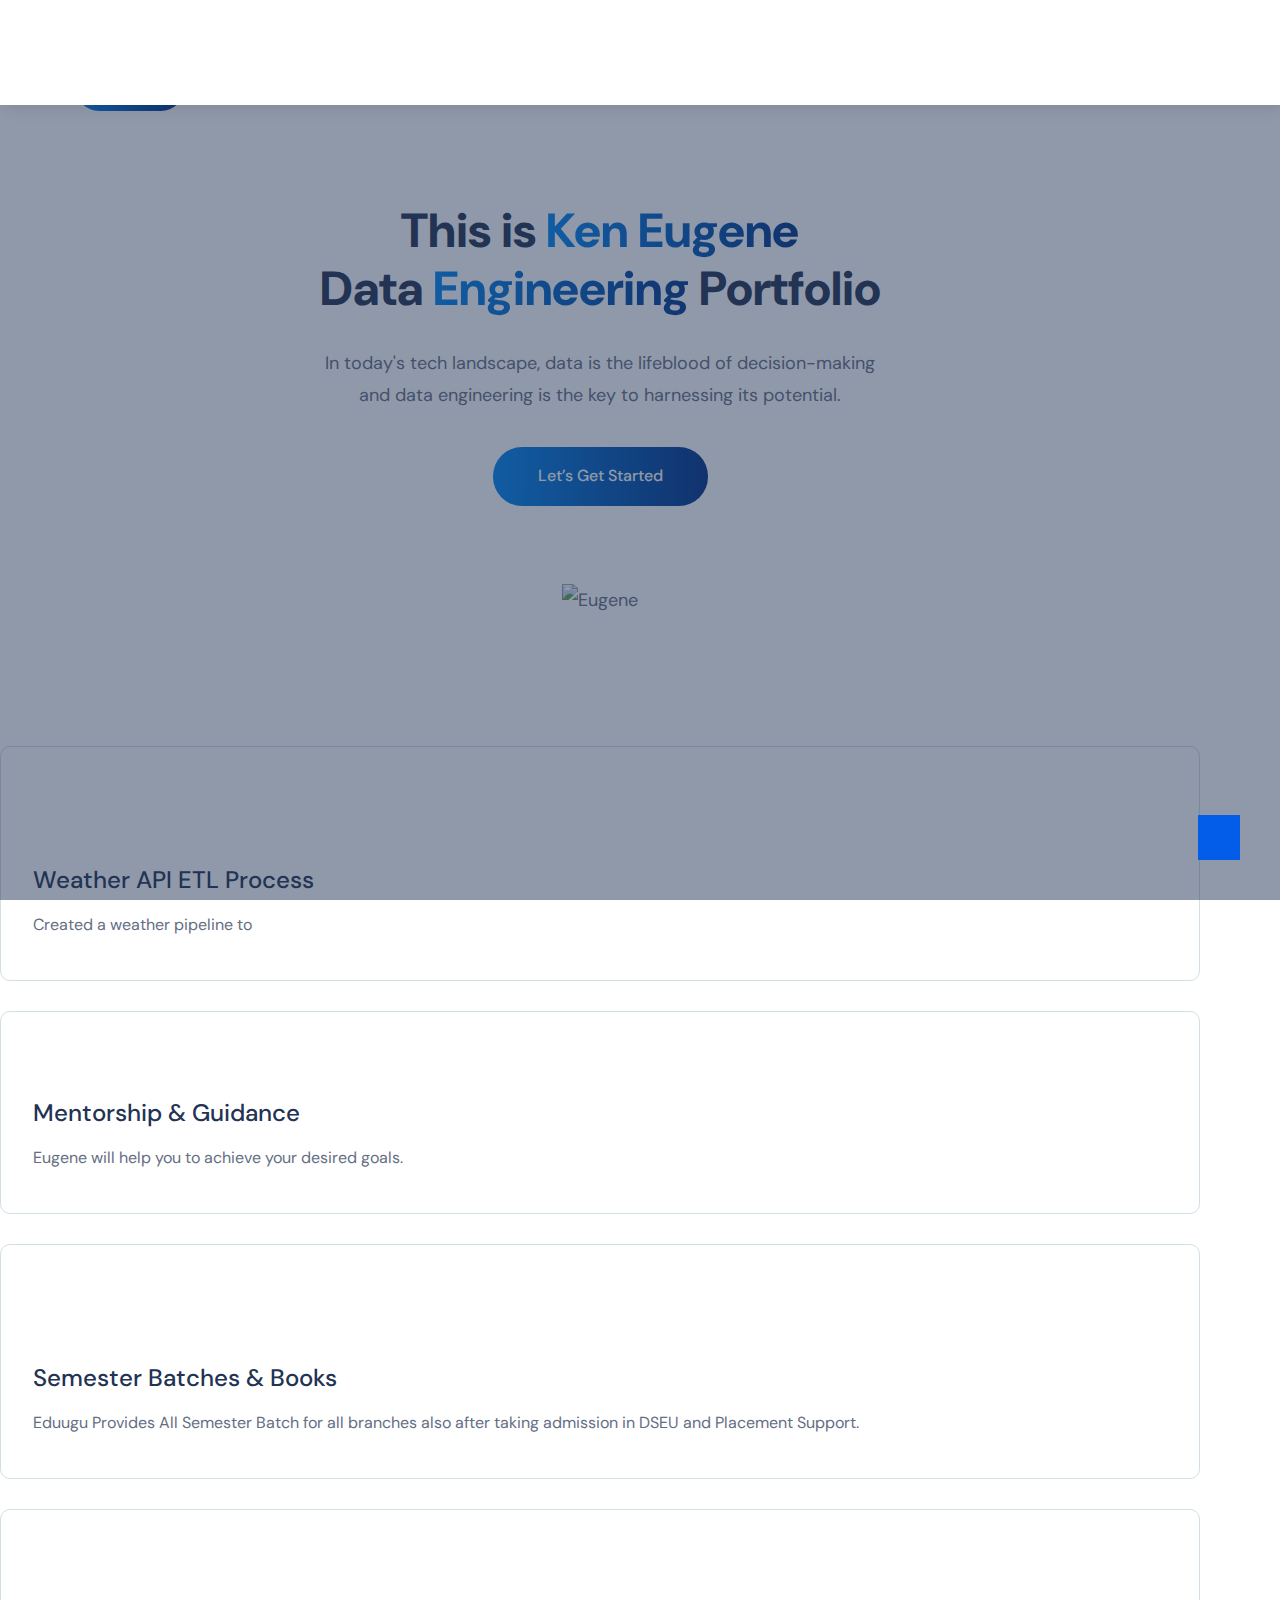
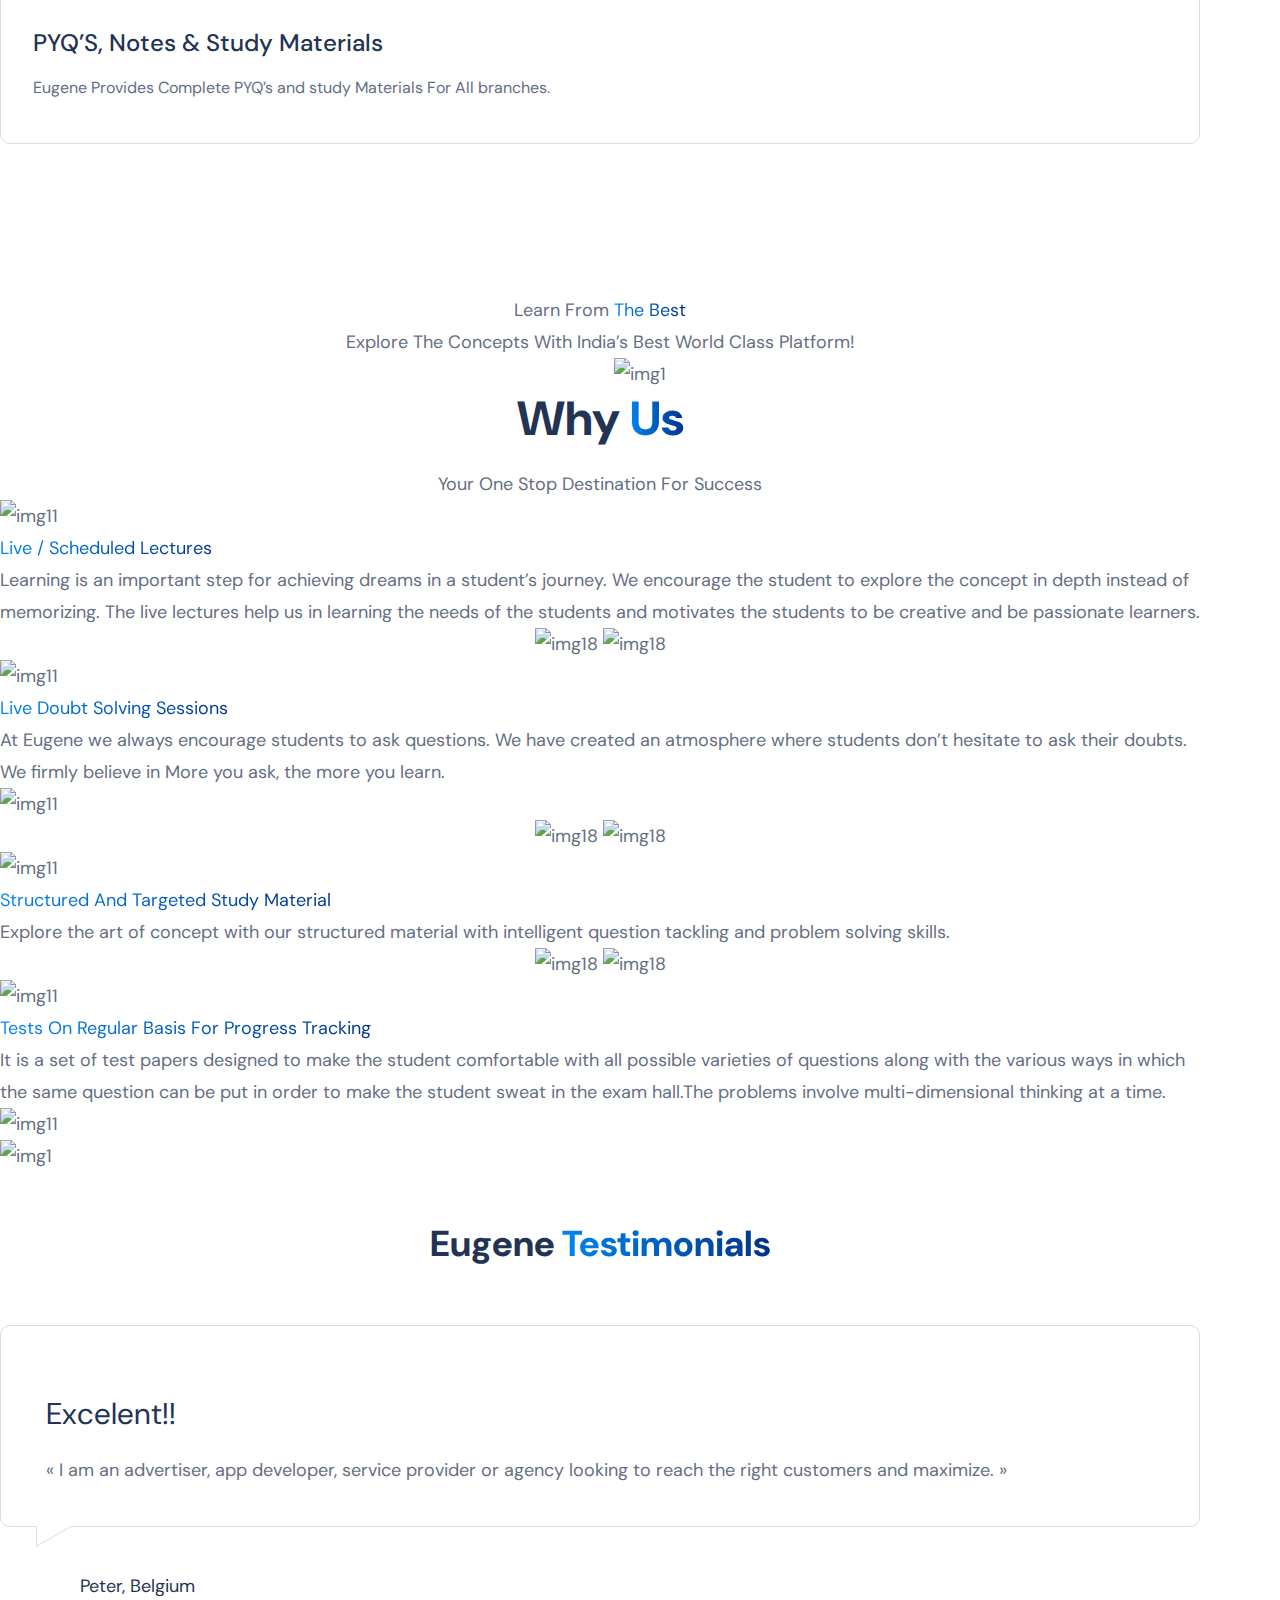
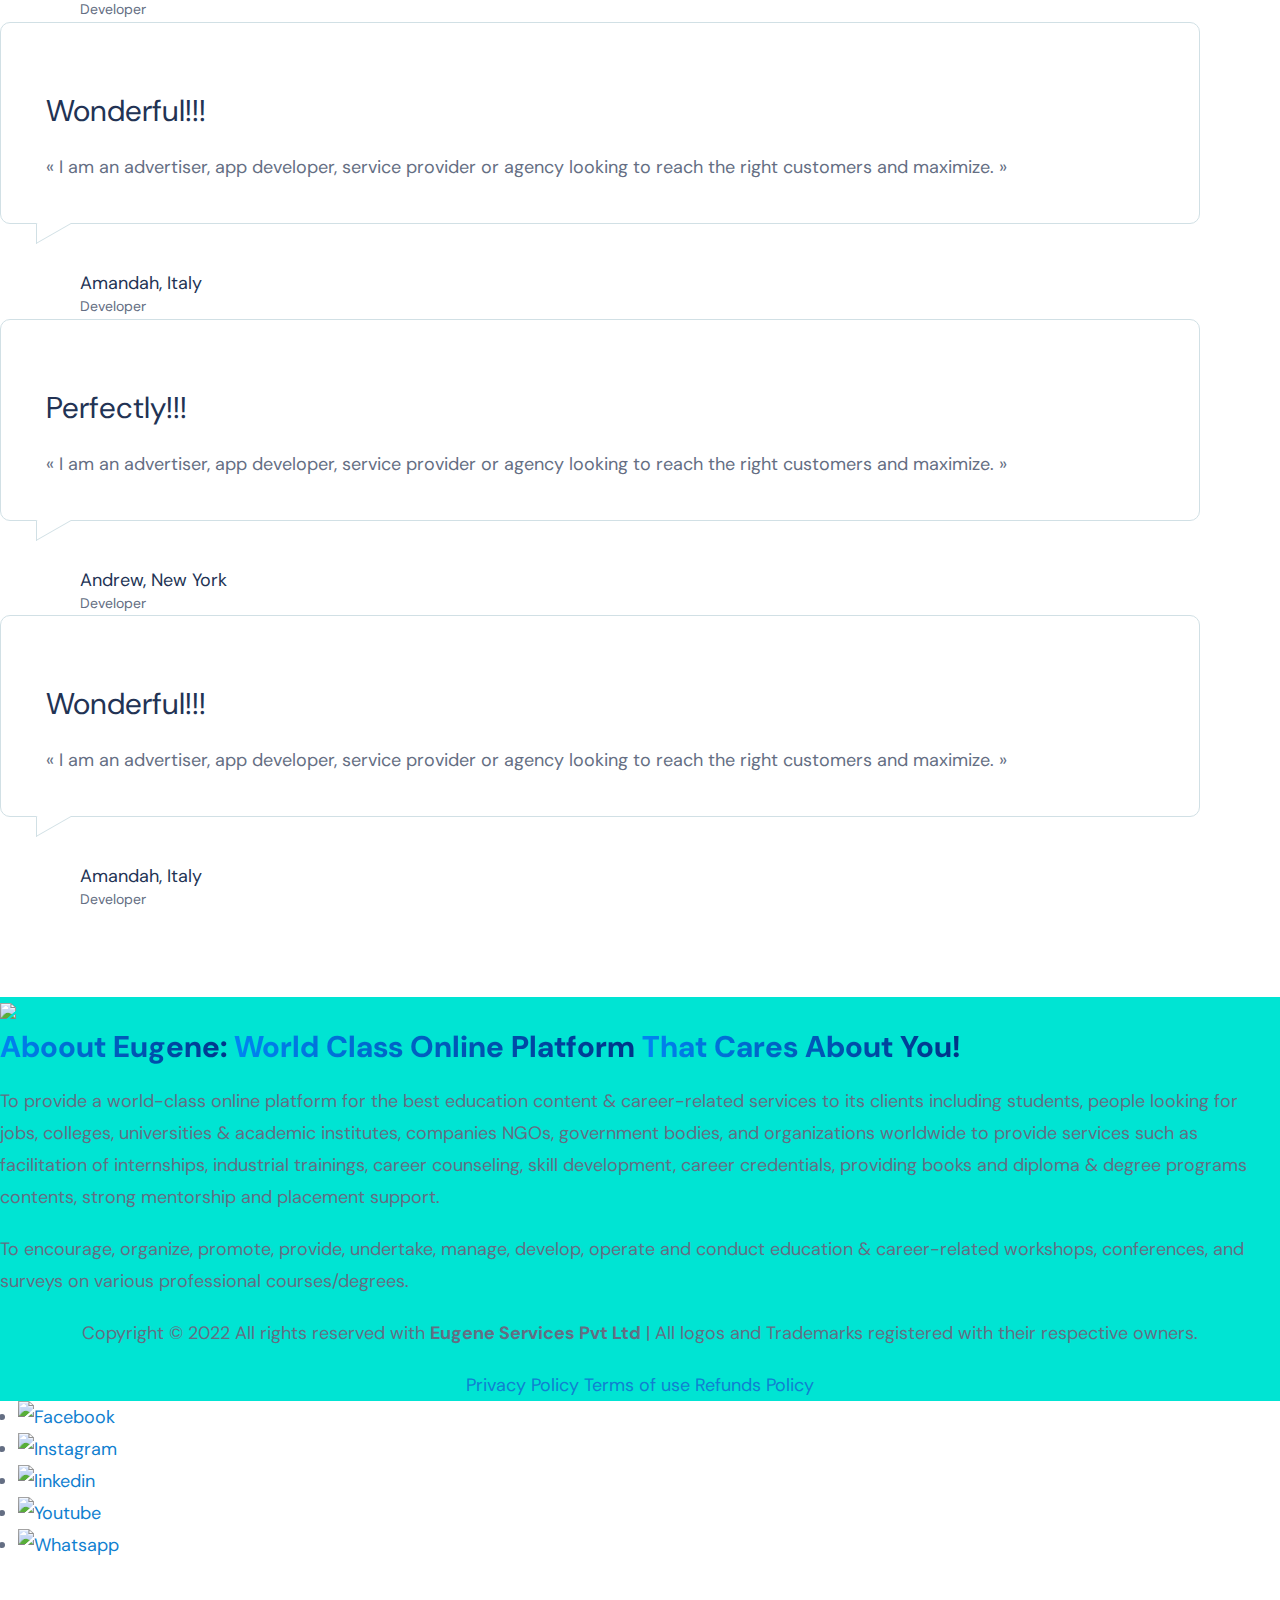
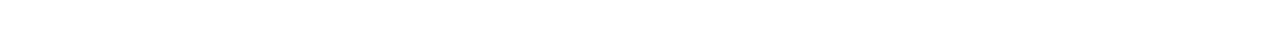
==== commit fc76b4dd: "hello" ====
--- a/index.html
+++ b/index.html
@@ -5,7 +5,7 @@
     <meta charset="utf-8">
     <meta http-equiv="X-UA-Compatible" content="IE=edge" />
     <meta name="viewport" content="width=device-width, initial-scale=1, maximum-scale=1" />
-    <title>: World Class Online Platform That Cares About You!</title>
+    <title>Eugene Portfolio</title>
     <meta name="description" content="Eugene Is a world class platform that cares about you. This platform is for Delhi polytechnic, DSEU delhi, Delhi skills and entrepreneurship University students. we can support full guidence to DSEU Delhi polytechnic students from CET prepration to college & Diploma placements and PSUs">
     <meta name="keywords" content="Dseu delhi, Delhi Skill And Entrepreneurship University, Delhi polytechnic admission, Delhi polytechnic 2022, Pusa college, delhi polytechnic 2022 admission, dseu delhi admission">
     <link rel="shortcut icon" type="image/x-icon" href="images/Eugene favicon.png" />
@@ -106,9 +106,9 @@
                 <div class="space-90"></div>
                 <div class="row">
                     <div class="col-lg-12 text-center">
-                        <h2>World Class <span class="Eugene">Online Platform</span><br>That<span class="Eugene"> Cares About </span> You</h2>
+                        <h2>This is  <span class="Eugene">Ken Eugene</span><br>Data <span class="Eugene"> Engineering </span> Portfolio</h2>
                         <div class="space-10"></div>
-                        <p>We understand that every student has different needs and capabilities, which is why <br>we create such a wonderful and unique curriculum that is the best fit for every student. </p>
+                        <p>In today's tech landscape, data is the lifeblood of decision-making <br> and data engineering is the key to harnessing its potential.</p>
                         <div class="space-10"></div>
                         <div class="space-5"></div>
                         <div class="ot-button">
@@ -141,16 +141,16 @@
                             </div>
                             <div class="space-4"></div>
                             <div class="ot-icon-box__content">
-                                <h3 class="icon-box-title">Video Lectures For CET</h3>
+                                <h3 class="icon-box-title">Weather API ETL Process</h3>
                                 <div class="space-3"></div>
-                                <div class="icon-box-des">Eugene Provides Complete Video solutions for DSEU CET Prepration. </div>
+                                <div class="icon-box-des">Created a weather pipeline to   </div>
                             </div>  
                         </div>
                         <div class="space-30 d-lg-none"></div>
                     </div>
                     <div class="col-lg-3 col-md-6 col-sm-6">
                         <div class="ot-icon-box services-list-icon services-h1">
-                            <img src="images/Eugene Mentorship.png" alt="">
+                            <img src="images/Eduguru Mentorship.png" alt="">
                             <div class="space-4"></div>
                             <div class="ot-icon-box__content">
                                 <h3 class="icon-box-title">Mentorship & Guidance </h3>
@@ -222,14 +222,14 @@
                 </div>
             </div>
             
-<!--Eugene Founder Sachinsagarmishra--end-->
+<!--Eugene Founder--end-->
 
 
 
             <div class="container">
                 <div class="row">
                     <div class="container text-center pt-5">
-                        <h2 class="learn-text font-fam-bold">Why <span class="Eugene">Eugene?</span></h2>
+                        <h2 class="learn-text font-fam-bold">Why <span class="Eugene">Us</span></h2>
                         <div class="learn-text-sm font-fam-medium mt-4">Your One Stop Destination For Success</div>
                     </div>
                 </div>
@@ -284,7 +284,7 @@
                             <span class="d-md-block d-none"><img class="img-fluid" alt="img18"
                                     src="images/DSEU Delhi polytechnic 1.png"></span>
                             <span class="d-md-none"><img class="img-fluid" alt="img18"
-                                    src="images/DSEU Delhi polytechnic 2.png"></span>
+                                    src="images/"></span>
                         </div>
                         <div class="col-12 col-md-12 why-phy-box-last d-flex align-items-center p-3 mx-md-3 cflx">
                             <div class="col-12 col-md-3 d-flex justify-content-center d-md-none"><img class="img-fluid" alt="img11" src="images/Tests On Regular Basis For Progress Tracking.png"></div>
@@ -630,11 +630,11 @@
  <script src="assets/chatbutton/floating-wpp.js"></script>  
  <script src="assets/chatbutton/script.js"></script>  
   
-<div id="chatbutton-wa" data-phone="+918799728379" data-showpopup="true" data-headertitle="<b>Eugene</b> ☑" data-popupmessage="Hi!👋
-
-Thanks for Choosing Eugene❤️️
-
-How can we Help you?" data-placeholder="Type here" data-position="left" data-headercolor="#25D366" data-backgroundcolor="#e5ddd5" data-autoopentimeout="5" data-size="65px">
+<div id="chatbutton-wa" data-phone="+254799744758" data-showpopup="true" data-headertitle="<b>Eugene</b> ☑" data-popupmessage="Hi!👋
+
+Thanks for Reaching out to Eugene❤️️
+
+How can I Help you?" data-placeholder="Type here" data-position="left" data-headercolor="#25D366" data-backgroundcolor="#e5ddd5" data-autoopentimeout="5" data-size="65px">
     <div class="floating-wpp-button" style="width: 65px; height: 65px;">
         <div class="floating-wpp-button-image">
                
